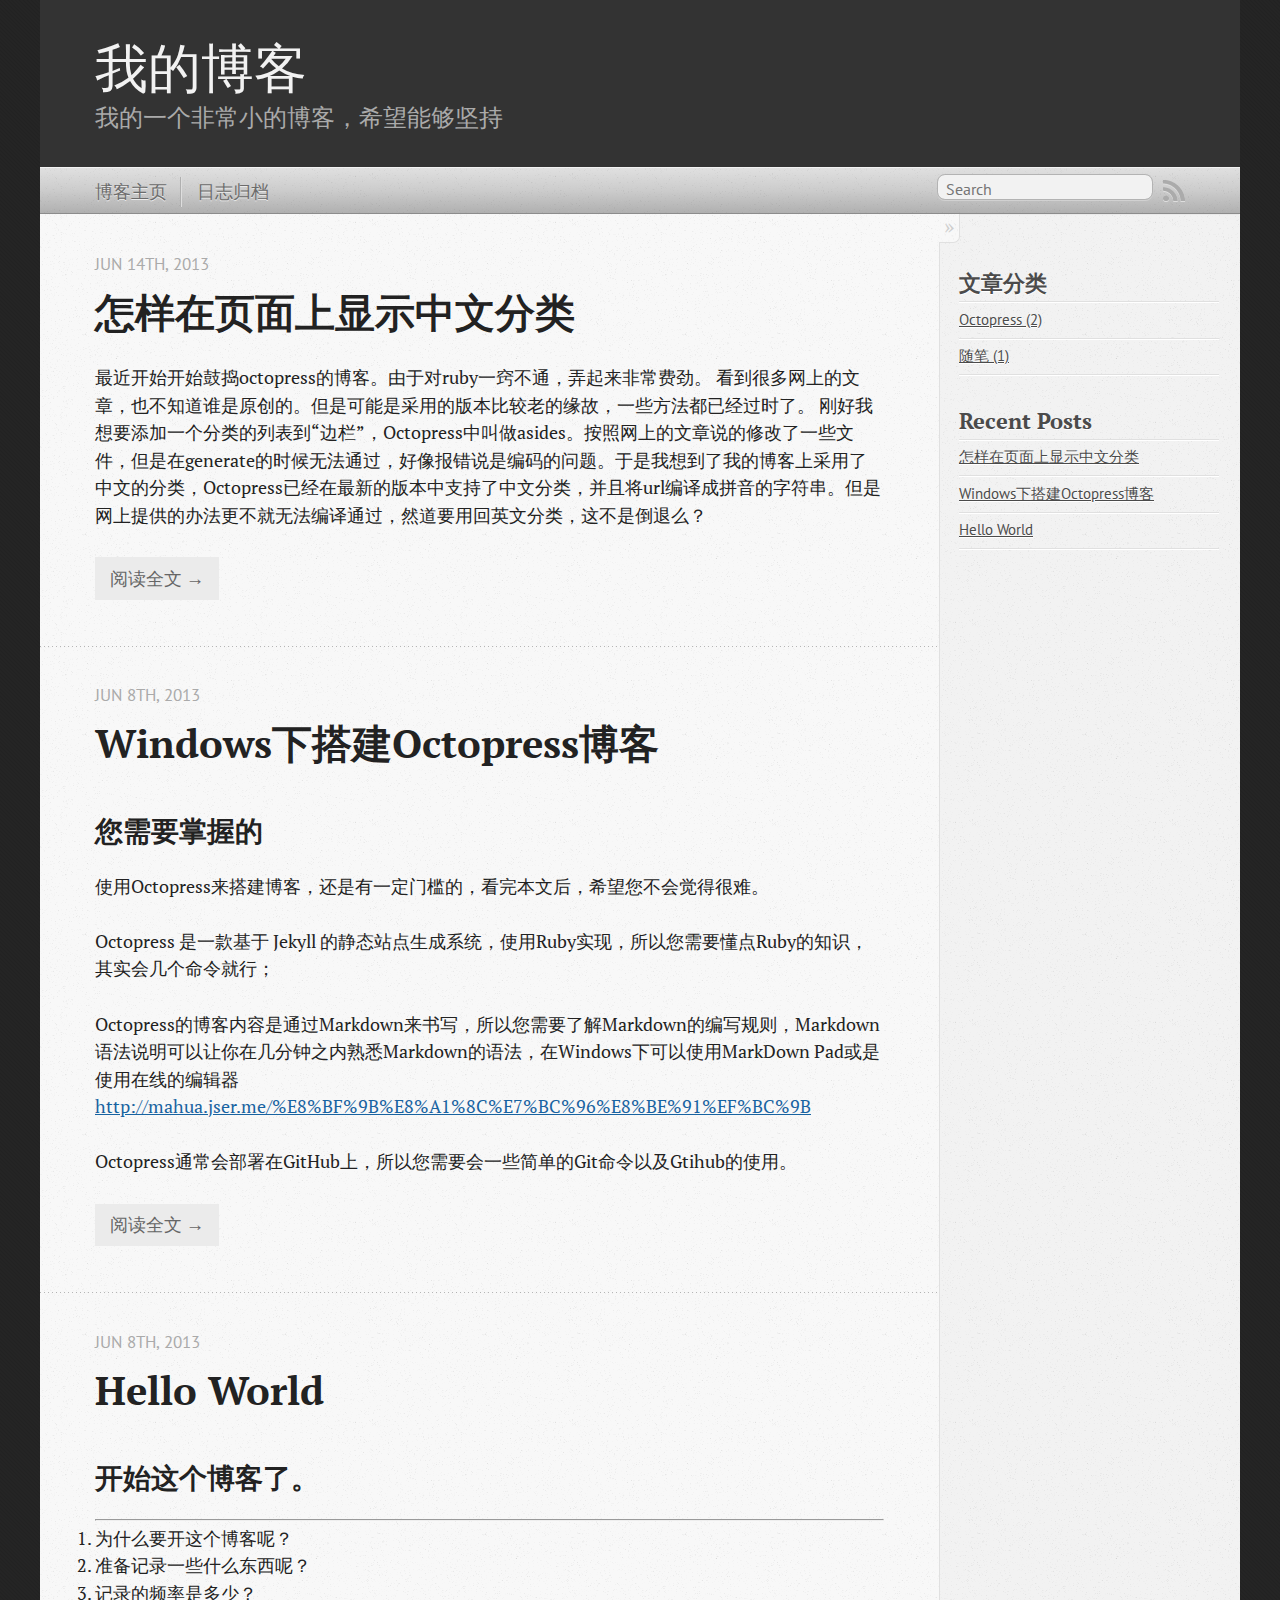
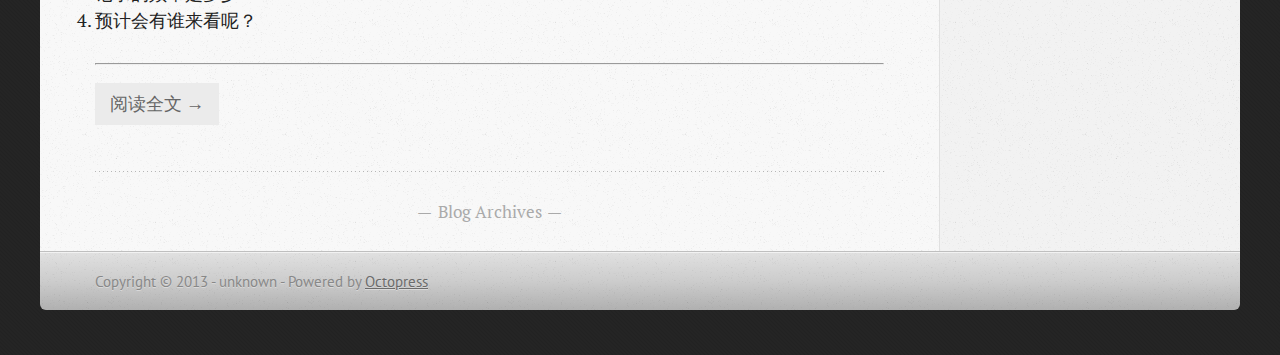
==== index.html @ c2534263 "Site updated at 2013-06-14 07:15:13 UTC" ====
<!DOCTYPE html>
<!--[if IEMobile 7 ]><html class="no-js iem7"><![endif]-->
<!--[if lt IE 9]><html class="no-js lte-ie8"><![endif]-->
<!--[if (gt IE 8)|(gt IEMobile 7)|!(IEMobile)|!(IE)]><!--><html class="no-js" lang="en"><!--<![endif]-->
<head>
  <meta charset="utf-8">
  <title>我的博客</title>
  <meta name="author" content="unknown">

  
  <meta name="description" content="最近开始开始鼓捣octopress的博客。由于对ruby一窍不通，弄起来非常费劲。
看到很多网上的文章，也不知道谁是原创的。但是可能是采用的版本比较老的缘故，一些方法都已经过时了。
刚好我想要添加一个分类的列表到“边栏”，Octopress中叫做asides。按照网上的文章说的修改了一些文件， &hellip;">
  

  <!-- http://t.co/dKP3o1e -->
  <meta name="HandheldFriendly" content="True">
  <meta name="MobileOptimized" content="320">
  <meta name="viewport" content="width=device-width, initial-scale=1">

  
  <link rel="canonical" href="http://blog.sinopec-wh.com">
  <link href="/favicon.png" rel="icon">
  <link href="/stylesheets/screen.css" media="screen, projection" rel="stylesheet" type="text/css">
  <link href="/atom.xml" rel="alternate" title="我的博客" type="application/atom+xml">
  <script src="/javascripts/modernizr-2.0.js"></script>
  <script src="//ajax.googleapis.com/ajax/libs/jquery/1.9.1/jquery.min.js"></script>
  <script>!window.jQuery && document.write(unescape('%3Cscript src="./javascripts/lib/jquery.min.js"%3E%3C/script%3E'))</script>
  <script src="/javascripts/octopress.js" type="text/javascript"></script>
  <!--Fonts from Google"s Web font directory at http://google.com/webfonts -->
<link href="http://fonts.googleapis.com/css?family=PT+Serif:regular,italic,bold,bolditalic" rel="stylesheet" type="text/css">
<link href="http://fonts.googleapis.com/css?family=PT+Sans:regular,italic,bold,bolditalic" rel="stylesheet" type="text/css">

  

</head>

<body   >
  <header role="banner"><hgroup>
  <h1><a href="/">我的博客</a></h1>
  
    <h2>我的一个非常小的博客，希望能够坚持</h2>
  
</hgroup>

</header>
  <nav role="navigation"><ul class="subscription" data-subscription="rss">
  <li><a href="/atom.xml" rel="subscribe-rss" title="subscribe via RSS">RSS</a></li>
  
</ul>
  
<form action="http://google.com/search" method="get">
  <fieldset role="search">
    <input type="hidden" name="q" value="site:blog.sinopec-wh.com" />
    <input class="search" type="text" name="q" results="0" placeholder="Search"/>
  </fieldset>
</form>
  
<ul class="main-navigation">
  <li><a href="/">博客主页</a></li>
  <li><a href="/blog/archives">日志归档</a></li>
</ul>

</nav>
  <div id="main">
    <div id="content">
      <div class="blog-index">
  
  
  
    <article>
      
  <header>
    
      <h1 class="entry-title"><a href="/blog/2013/06/14/how-to-view-the-category-with-chinese/">怎样在页面上显示中文分类</a></h1>
    
    
      <p class="meta">
        








  


<time datetime="2013-06-14T13:40:00+08:00" pubdate data-updated="true">Jun 14<span>th</span>, 2013</time>
        
      </p>
    
  </header>


  <div class="entry-content"><p>最近开始开始鼓捣octopress的博客。由于对ruby一窍不通，弄起来非常费劲。
看到很多网上的文章，也不知道谁是原创的。但是可能是采用的版本比较老的缘故，一些方法都已经过时了。
刚好我想要添加一个分类的列表到“边栏”，Octopress中叫做asides。按照网上的文章说的修改了一些文件，但是在generate的时候无法通过，好像报错说是编码的问题。于是我想到了我的博客上采用了中文的分类，Octopress已经在最新的版本中支持了中文分类，并且将url编译成拼音的字符串。但是网上提供的办法更不就无法编译通过，然道要用回英文分类，这不是倒退么？</p>

</div>
  
  
    <footer>
      <a rel="full-article" href="/blog/2013/06/14/how-to-view-the-category-with-chinese/">阅读全文 &rarr;</a>
    </footer>
  


    </article>
  
  
    <article>
      
  <header>
    
      <h1 class="entry-title"><a href="/blog/2013/06/08/create-blog-with-octopress-on-windows/">Windows下搭建Octopress博客</a></h1>
    
    
      <p class="meta">
        








  


<time datetime="2013-06-08T18:07:00+08:00" pubdate data-updated="true">Jun 8<span>th</span>, 2013</time>
        
      </p>
    
  </header>


  <div class="entry-content"><h2>您需要掌握的</h2>

<p>使用Octopress来搭建博客，还是有一定门槛的，看完本文后，希望您不会觉得很难。</p>

<p>Octopress 是一款基于 Jekyll 的静态站点生成系统，使用Ruby实现，所以您需要懂点Ruby的知识，其实会几个命令就行；</p>

<p>Octopress的博客内容是通过Markdown来书写，所以您需要了解Markdown的编写规则，Markdown 语法说明可以让你在几分钟之内熟悉Markdown的语法，在Windows下可以使用MarkDown Pad或是使用在线的编辑器<a href="http://mahua.jser.me/%E8%BF%9B%E8%A1%8C%E7%BC%96%E8%BE%91%EF%BC%9B">http://mahua.jser.me/%E8%BF%9B%E8%A1%8C%E7%BC%96%E8%BE%91%EF%BC%9B</a></p>

<p>Octopress通常会部署在GitHub上，所以您需要会一些简单的Git命令以及Gtihub的使用。</p>

</div>
  
  
    <footer>
      <a rel="full-article" href="/blog/2013/06/08/create-blog-with-octopress-on-windows/">阅读全文 &rarr;</a>
    </footer>
  


    </article>
  
  
    <article>
      
  <header>
    
      <h1 class="entry-title"><a href="/blog/2013/06/08/hello-world/">Hello World</a></h1>
    
    
      <p class="meta">
        








  


<time datetime="2013-06-08T17:17:00+08:00" pubdate data-updated="true">Jun 8<span>th</span>, 2013</time>
        
      </p>
    
  </header>


  <div class="entry-content"><h2>开始这个博客了。</h2>

<hr />

<ol>
<li> 为什么要开这个博客呢？</li>
<li> 准备记录一些什么东西呢？</li>
<li> 记录的频率是多少？</li>
<li> 预计会有谁来看呢？</li>
</ol>


<hr />

</div>
  
  
    <footer>
      <a rel="full-article" href="/blog/2013/06/08/hello-world/">阅读全文 &rarr;</a>
    </footer>
  


    </article>
  
  <div class="pagination">
    
    <a href="/blog/archives">Blog Archives</a>
    
  </div>
</div>
<aside class="sidebar">
  
    <section>
  <h1>文章分类</h1>
  <ul id="categories">
    <li class='category'><a href='/blog/categories/octopress/'>Octopress (2)</a></li>
<li class='category'><a href='/blog/categories/sui-bi/'>随笔 (1)</a></li>

  </ul>
</section><section>
  <h1>Recent Posts</h1>
  <ul id="recent_posts">
    
      <li class="post">
        <a href="/blog/2013/06/14/how-to-view-the-category-with-chinese/">怎样在页面上显示中文分类</a>
      </li>
    
      <li class="post">
        <a href="/blog/2013/06/08/create-blog-with-octopress-on-windows/">Windows下搭建Octopress博客</a>
      </li>
    
      <li class="post">
        <a href="/blog/2013/06/08/hello-world/">Hello World</a>
      </li>
    
  </ul>
</section>





  
</aside>

    </div>
  </div>
  <footer role="contentinfo"><p>
  Copyright &copy; 2013 - unknown -
  <span class="credit">Powered by <a href="http://octopress.org">Octopress</a></span>
</p>

</footer>
  











</body>
</html>
---- stylesheets/screen.css ----
html,body,div,span,applet,object,iframe,h1,h2,h3,h4,h5,h6,p,blockquote,pre,a,abbr,acronym,address,big,cite,code,del,dfn,em,img,ins,kbd,q,s,samp,small,strike,strong,sub,sup,tt,var,b,u,i,center,dl,dt,dd,ol,ul,li,fieldset,form,label,legend,table,caption,tbody,tfoot,thead,tr,th,td,article,aside,canvas,details,embed,figure,figcaption,footer,header,hgroup,menu,nav,output,ruby,section,summary,time,mark,audio,video{margin:0;padding:0;border:0;font:inherit;font-size:100%;vertical-align:baseline}html{line-height:1}ol,ul{list-style:none}table{border-collapse:collapse;border-spacing:0}caption,th,td{text-align:left;font-weight:normal;vertical-align:middle}q,blockquote{quotes:none}q:before,q:after,blockquote:before,blockquote:after{content:"";content:none}a img{border:none}article,aside,details,figcaption,figure,footer,header,hgroup,menu,nav,section,summary{display:block}article,aside,details,figcaption,figure,footer,header,hgroup,menu,nav,section,summary{display:block}a{color:#1863a1}a:visited{color:#751590}a:focus{color:#0181eb}a:hover{color:#0181eb}a:active{color:#01579f}aside.sidebar a{color:#1863a1}aside.sidebar a:focus{color:#0181eb}aside.sidebar a:hover{color:#0181eb}aside.sidebar a:active{color:#01579f}a{-webkit-transition:color 0.3s;-moz-transition:color 0.3s;-o-transition:color 0.3s;transition:color 0.3s}html{background:#252525 url('/images/line-tile.png?1370674291') top left}body>div{background:#f2f2f2 url('/images/noise.png?1370674291') top left;border-bottom:1px solid #bfbfbf}body>div>div{background:#f8f8f8 url('/images/noise.png?1370674291') top left;border-right:1px solid #e0e0e0}.heading,body>header h1,h1,h2,h3,h4,h5,h6{font-family:"PT Serif","Georgia","Helvetica Neue",Arial,sans-serif}.sans,body>header h2,article header p.meta,article>footer,#content .blog-index footer,html .gist .gist-file .gist-meta,#blog-archives a.category,#blog-archives time,aside.sidebar section,body>footer{font-family:"PT Sans","Helvetica Neue",Arial,sans-serif}.serif,body,#content .blog-index a[rel=full-article]{font-family:"PT Serif",Georgia,Times,"Times New Roman",serif}.mono,pre,code,tt,p code,li code{font-family:Menlo,Monaco,"Andale Mono","lucida console","Courier New",monospace}body>header h1{font-size:2.2em;font-family:"PT Serif","Georgia","Helvetica Neue",Arial,sans-serif;font-weight:normal;line-height:1.2em;margin-bottom:0.6667em}body>header h2{font-family:"PT Serif","Georgia","Helvetica Neue",Arial,sans-serif}body{line-height:1.5em;color:#222}h1{font-size:2.2em;line-height:1.2em}@media only screen and (min-width: 992px){body{font-size:1.15em}h1{font-size:2.6em;line-height:1.2em}}h1,h2,h3,h4,h5,h6{text-rendering:optimizelegibility;margin-bottom:1em;font-weight:bold}h2,section h1{font-size:1.5em}h3,section h2,section section h1{font-size:1.3em}h4,section h3,section section h2,section section section h1{font-size:1em}h5,section h4,section section h3{font-size:.9em}h6,section h5,section section h4,section section section h3{font-size:.8em}p,article blockquote,ul,ol{margin-bottom:1.5em}ul{list-style-type:disc}ul ul{list-style-type:circle;margin-bottom:0px}ul ul ul{list-style-type:square;margin-bottom:0px}ol{list-style-type:decimal}ol ol{list-style-type:lower-alpha;margin-bottom:0px}ol ol ol{list-style-type:lower-roman;margin-bottom:0px}ul,ul ul,ul ol,ol,ol ul,ol ol{margin-left:1.3em}ul ul,ul ol,ol ul,ol ol{margin-bottom:0em}strong{font-weight:bold}em{font-style:italic}sup,sub{font-size:0.75em;position:relative;display:inline-block;padding:0 .2em;line-height:.8em}sup{top:-0.5em}sub{bottom:-0.5em}a[rev='footnote']{font-size:.75em;padding:0 .3em;line-height:1}q{font-style:italic}q:before{content:"\201C"}q:after{content:"\201D"}em,dfn{font-style:italic}strong,dfn{font-weight:bold}del,s{text-decoration:line-through}abbr,acronym{border-bottom:1px dotted;cursor:help}hr{margin-bottom:0.2em}small{font-size:.8em}big{font-size:1.2em}article blockquote{font-style:italic;position:relative;font-size:1.2em;line-height:1.5em;padding-left:1em;border-left:4px solid rgba(170,170,170,0.5)}article blockquote cite{font-style:italic}article blockquote cite a{color:#aaa !important;word-wrap:break-word}article blockquote cite:before{content:'\2014';padding-right:.3em;padding-left:.3em;color:#aaa}@media only screen and (min-width: 992px){article blockquote{padding-left:1.5em;border-left-width:4px}}.pullquote-right:before,.pullquote-left:before{padding:0;border:none;content:attr(data-pullquote);float:right;width:45%;margin:.5em 0 1em 1.5em;position:relative;top:7px;font-size:1.4em;line-height:1.45em}.pullquote-left:before{float:left;margin:.5em 1.5em 1em 0}.force-wrap,article a,aside.sidebar a{white-space:-moz-pre-wrap;white-space:-pre-wrap;white-space:-o-pre-wrap;white-space:pre-wrap;word-wrap:break-word}.group,body>header,body>nav,body>footer,body #content>article,body #content>div>article,body #content>div>section,body div.pagination,aside.sidebar,#main,#content,.sidebar{*zoom:1}.group:after,body>header:after,body>nav:after,body>footer:after,body #content>article:after,body #content>div>article:after,body #content>div>section:after,body div.pagination:after,aside.sidebar:after,#main:after,#content:after,.sidebar:after{content:"";display:table;clear:both}body{-webkit-text-size-adjust:none;max-width:1200px;position:relative;margin:0 auto}body>header,body>nav,body>footer,body #content>article,body #content>div>article,body #content>div>section{padding-left:18px;padding-right:18px}@media only screen and (min-width: 480px){body>header,body>nav,body>footer,body #content>article,body #content>div>article,body #content>div>section{padding-left:25px;padding-right:25px}}@media only screen and (min-width: 768px){body>header,body>nav,body>footer,body #content>article,body #content>div>article,body #content>div>section{padding-left:35px;padding-right:35px}}@media only screen and (min-width: 992px){body>header,body>nav,body>footer,body #content>article,body #content>div>article,body #content>div>section{padding-left:55px;padding-right:55px}}body div.pagination{margin-left:18px;margin-right:18px}@media only screen and (min-width: 480px){body div.pagination{margin-left:25px;margin-right:25px}}@media only screen and (min-width: 768px){body div.pagination{margin-left:35px;margin-right:35px}}@media only screen and (min-width: 992px){body div.pagination{margin-left:55px;margin-right:55px}}body>header{font-size:1em;padding-top:1.5em;padding-bottom:1.5em}#content{overflow:hidden}#content>div,#content>article{width:100%}aside.sidebar{float:none;padding:0 18px 1px;background-color:#f7f7f7;border-top:1px solid #e0e0e0}.flex-content,article img,article video,article .flash-video,aside.sidebar img{max-width:100%;height:auto}.basic-alignment.left,article img.left,article video.left,article .left.flash-video,aside.sidebar img.left{float:left;margin-right:1.5em}.basic-alignment.right,article img.right,article video.right,article .right.flash-video,aside.sidebar img.right{float:right;margin-left:1.5em}.basic-alignment.center,article img.center,article video.center,article .center.flash-video,aside.sidebar img.center{display:block;margin:0 auto 1.5em}.basic-alignment.left,article img.left,article video.left,article .left.flash-video,aside.sidebar img.left,.basic-alignment.right,article img.right,article video.right,article .right.flash-video,aside.sidebar img.right{margin-bottom:.8em}.toggle-sidebar,.no-sidebar .toggle-sidebar{display:none}@media only screen and (min-width: 750px){body.sidebar-footer aside.sidebar{float:none;width:auto;clear:left;margin:0;padding:0 35px 1px;background-color:#f7f7f7;border-top:1px solid #eaeaea}body.sidebar-footer aside.sidebar section.odd,body.sidebar-footer aside.sidebar section.even{float:left;width:48%}body.sidebar-footer aside.sidebar section.odd{margin-left:0}body.sidebar-footer aside.sidebar section.even{margin-left:4%}body.sidebar-footer aside.sidebar.thirds section{width:30%;margin-left:5%}body.sidebar-footer aside.sidebar.thirds section.first{margin-left:0;clear:both}}body.sidebar-footer #content{margin-right:0px}body.sidebar-footer .toggle-sidebar{display:none}@media only screen and (min-width: 550px){body>header{font-size:1em}}@media only screen and (min-width: 750px){aside.sidebar{float:none;width:auto;clear:left;margin:0;padding:0 35px 1px;background-color:#f7f7f7;border-top:1px solid #eaeaea}aside.sidebar section.odd,aside.sidebar section.even{float:left;width:48%}aside.sidebar section.odd{margin-left:0}aside.sidebar section.even{margin-left:4%}aside.sidebar.thirds section{width:30%;margin-left:5%}aside.sidebar.thirds section.first{margin-left:0;clear:both}}@media only screen and (min-width: 768px){body{-webkit-text-size-adjust:auto}body>header{font-size:1.2em}#main{padding:0;margin:0 auto}#content{overflow:visible;margin-right:240px;position:relative}.no-sidebar #content{margin-right:0;border-right:0}.collapse-sidebar #content{margin-right:20px}#content>div,#content>article{padding-top:17.5px;padding-bottom:17.5px;float:left}aside.sidebar{width:210px;padding:0 15px 15px;background:none;clear:none;float:left;margin:0 -100% 0 0}aside.sidebar section{width:auto;margin-left:0}aside.sidebar section.odd,aside.sidebar section.even{float:none;width:auto;margin-left:0}.collapse-sidebar aside.sidebar{float:none;width:auto;clear:left;margin:0;padding:0 35px 1px;background-color:#f7f7f7;border-top:1px solid #eaeaea}.collapse-sidebar aside.sidebar section.odd,.collapse-sidebar aside.sidebar section.even{float:left;width:48%}.collapse-sidebar aside.sidebar section.odd{margin-left:0}.collapse-sidebar aside.sidebar section.even{margin-left:4%}.collapse-sidebar aside.sidebar.thirds section{width:30%;margin-left:5%}.collapse-sidebar aside.sidebar.thirds section.first{margin-left:0;clear:both}}@media only screen and (min-width: 992px){body>header{font-size:1.3em}#content{margin-right:300px}#content>div,#content>article{padding-top:27.5px;padding-bottom:27.5px}aside.sidebar{width:260px;padding:1.2em 20px 20px}.collapse-sidebar aside.sidebar{padding-left:55px;padding-right:55px}}@media only screen and (min-width: 768px){ul,ol{margin-left:0}}body>header{background:#333}body>header h1{display:inline-block;margin:0}body>header h1 a,body>header h1 a:visited,body>header h1 a:hover{color:#f2f2f2;text-decoration:none}body>header h2{margin:.2em 0 0;font-size:1em;color:#aaa;font-weight:normal}body>nav{position:relative;background-color:#ccc;background:url('/images/noise.png?1370674291'),-webkit-gradient(linear, 50% 0%, 50% 100%, color-stop(0%, #e0e0e0), color-stop(50%, #cccccc), color-stop(100%, #b0b0b0));background:url('/images/noise.png?1370674291'),-webkit-linear-gradient(#e0e0e0,#cccccc,#b0b0b0);background:url('/images/noise.png?1370674291'),-moz-linear-gradient(#e0e0e0,#cccccc,#b0b0b0);background:url('/images/noise.png?1370674291'),-o-linear-gradient(#e0e0e0,#cccccc,#b0b0b0);background:url('/images/noise.png?1370674291'),linear-gradient(#e0e0e0,#cccccc,#b0b0b0);border-top:1px solid #f2f2f2;border-bottom:1px solid #8c8c8c;padding-top:.35em;padding-bottom:.35em}body>nav form{-webkit-background-clip:padding;-moz-background-clip:padding;background-clip:padding-box;margin:0;padding:0}body>nav form .search{padding:.3em .5em 0;font-size:.85em;font-family:"PT Sans","Helvetica Neue",Arial,sans-serif;line-height:1.1em;width:95%;-webkit-border-radius:0.5em;-moz-border-radius:0.5em;-ms-border-radius:0.5em;-o-border-radius:0.5em;border-radius:0.5em;-webkit-background-clip:padding;-moz-background-clip:padding;background-clip:padding-box;-webkit-box-shadow:#d1d1d1 0 1px;-moz-box-shadow:#d1d1d1 0 1px;box-shadow:#d1d1d1 0 1px;background-color:#f2f2f2;border:1px solid #b3b3b3;color:#888}body>nav form .search:focus{color:#444;border-color:#80b1df;-webkit-box-shadow:#80b1df 0 0 4px,#80b1df 0 0 3px inset;-moz-box-shadow:#80b1df 0 0 4px,#80b1df 0 0 3px inset;box-shadow:#80b1df 0 0 4px,#80b1df 0 0 3px inset;background-color:#fff;outline:none}body>nav fieldset[role=search]{float:right;width:48%}body>nav fieldset.mobile-nav{float:left;width:48%}body>nav fieldset.mobile-nav select{width:100%;font-size:.8em;border:1px solid #888}body>nav ul{display:none}@media only screen and (min-width: 550px){body>nav{font-size:.9em}body>nav ul{margin:0;padding:0;border:0;overflow:hidden;*zoom:1;float:left;display:block;padding-top:.15em}body>nav ul li{list-style-image:none;list-style-type:none;margin-left:0;white-space:nowrap;display:inline;float:left;padding-left:0;padding-right:0}body>nav ul li:first-child,body>nav ul li.first{padding-left:0}body>nav ul li:last-child{padding-right:0}body>nav ul li.last{padding-right:0}body>nav ul.subscription{margin-left:.8em;float:right}body>nav ul.subscription li:last-child a{padding-right:0}body>nav ul li{margin:0}body>nav a{color:#6b6b6b;font-family:"PT Sans","Helvetica Neue",Arial,sans-serif;text-shadow:#ebebeb 0 1px;float:left;text-decoration:none;font-size:1.1em;padding:.1em 0;line-height:1.5em}body>nav a:visited{color:#6b6b6b}body>nav a:hover{color:#2b2b2b}body>nav li+li{border-left:1px solid #b0b0b0;margin-left:.8em}body>nav li+li a{padding-left:.8em;border-left:1px solid #dedede}body>nav form{float:right;text-align:left;padding-left:.8em;width:175px}body>nav form .search{width:93%;font-size:.95em;line-height:1.2em}body>nav ul[data-subscription$=email]+form{width:97px}body>nav ul[data-subscription$=email]+form .search{width:91%}body>nav fieldset.mobile-nav{display:none}body>nav fieldset[role=search]{width:99%}}@media only screen and (min-width: 992px){body>nav form{width:215px}body>nav ul[data-subscription$=email]+form{width:147px}}.no-placeholder body>nav .search{background:#f2f2f2 url('/images/search.png?1370674291') 0.3em 0.25em no-repeat;text-indent:1.3em}@media only screen and (min-width: 550px){.maskImage body>nav ul[data-subscription$=email]+form{width:123px}}@media only screen and (min-width: 992px){.maskImage body>nav ul[data-subscription$=email]+form{width:173px}}.maskImage ul.subscription{position:relative;top:.2em}.maskImage ul.subscription li,.maskImage ul.subscription a{border:0;padding:0}.maskImage a[rel=subscribe-rss]{position:relative;top:0px;text-indent:-999999em;background-color:#dedede;border:0;padding:0}.maskImage a[rel=subscribe-rss],.maskImage a[rel=subscribe-rss]:after{-webkit-mask-image:url('/images/rss.png?1370674291');-moz-mask-image:url('/images/rss.png?1370674291');-ms-mask-image:url('/images/rss.png?1370674291');-o-mask-image:url('/images/rss.png?1370674291');mask-image:url('/images/rss.png?1370674291');-webkit-mask-repeat:no-repeat;-moz-mask-repeat:no-repeat;-ms-mask-repeat:no-repeat;-o-mask-repeat:no-repeat;mask-repeat:no-repeat;width:22px;height:22px}.maskImage a[rel=subscribe-rss]:after{content:"";position:absolute;top:-1px;left:0;background-color:#ababab}.maskImage a[rel=subscribe-rss]:hover:after{background-color:#9e9e9e}.maskImage a[rel=subscribe-email]{position:relative;top:0px;text-indent:-999999em;background-color:#dedede;border:0;padding:0}.maskImage a[rel=subscribe-email],.maskImage a[rel=subscribe-email]:after{-webkit-mask-image:url('/images/email.png?1370674291');-moz-mask-image:url('/images/email.png?1370674291');-ms-mask-image:url('/images/email.png?1370674291');-o-mask-image:url('/images/email.png?1370674291');mask-image:url('/images/email.png?1370674291');-webkit-mask-repeat:no-repeat;-moz-mask-repeat:no-repeat;-ms-mask-repeat:no-repeat;-o-mask-repeat:no-repeat;mask-repeat:no-repeat;width:28px;height:22px}.maskImage a[rel=subscribe-email]:after{content:"";position:absolute;top:-1px;left:0;background-color:#ababab}.maskImage a[rel=subscribe-email]:hover:after{background-color:#9e9e9e}article{padding-top:1em}article header{position:relative;padding-top:2em;padding-bottom:1em;margin-bottom:1em;background:url('[data-uri]') bottom left repeat-x}article header h1{margin:0}article header h1 a{text-decoration:none}article header h1 a:hover{text-decoration:underline}article header p{font-size:.9em;color:#aaa;margin:0}article header p.meta{text-transform:uppercase;position:absolute;top:0}@media only screen and (min-width: 768px){article header{margin-bottom:1.5em;padding-bottom:1em;background:url('[data-uri]') bottom left repeat-x}}article h2{padding-top:0.8em;background:url('[data-uri]') top left repeat-x}.entry-content article h2:first-child,article header+h2{padding-top:0}article h2:first-child,article header+h2{background:none}article .feature{padding-top:.5em;margin-bottom:1em;padding-bottom:1em;background:url('[data-uri]') bottom left repeat-x;font-size:2.0em;font-style:italic;line-height:1.3em}article img,article video,article .flash-video{-webkit-border-radius:0.3em;-moz-border-radius:0.3em;-ms-border-radius:0.3em;-o-border-radius:0.3em;border-radius:0.3em;-webkit-box-shadow:rgba(0,0,0,0.15) 0 1px 4px;-moz-box-shadow:rgba(0,0,0,0.15) 0 1px 4px;box-shadow:rgba(0,0,0,0.15) 0 1px 4px;-webkit-box-sizing:border-box;-moz-box-sizing:border-box;box-sizing:border-box;border:#fff 0.5em solid}article video,article .flash-video{margin:0 auto 1.5em}article video{display:block;width:100%}article .flash-video>div{position:relative;display:block;padding-bottom:56.25%;padding-top:1px;height:0;overflow:hidden}article .flash-video>div iframe,article .flash-video>div object,article .flash-video>div embed{position:absolute;top:0;left:0;width:100%;height:100%}article>footer{padding-bottom:2.5em;margin-top:2em}article>footer p.meta{margin-bottom:.8em;font-size:.85em;clear:both;overflow:hidden}.blog-index article+article{background:url('[data-uri]') top left repeat-x}#content .blog-index{padding-top:0;padding-bottom:0}#content .blog-index article{padding-top:2em}#content .blog-index article header{background:none;padding-bottom:0}#content .blog-index article h1{font-size:2.2em}#content .blog-index article h1 a{color:inherit}#content .blog-index article h1 a:hover{color:#0181eb}#content .blog-index a[rel=full-article]{background:#ebebeb;display:inline-block;padding:.4em .8em;margin-right:.5em;text-decoration:none;color:#666;-webkit-transition:background-color 0.5s;-moz-transition:background-color 0.5s;-o-transition:background-color 0.5s;transition:background-color 0.5s}#content .blog-index a[rel=full-article]:hover{background:#0181eb;text-shadow:none;color:#f8f8f8}#content .blog-index footer{margin-top:1em}.separator,article>footer .byline+time:before,article>footer time+time:before,article>footer .comments:before,article>footer .byline ~ .categories:before{content:"\2022 ";padding:0 .4em 0 .2em;display:inline-block}#content div.pagination{text-align:center;font-size:.95em;position:relative;background:url('[data-uri]') top left repeat-x;padding-top:1.5em;padding-bottom:1.5em}#content div.pagination a{text-decoration:none;color:#aaa}#content div.pagination a.prev{position:absolute;left:0}#content div.pagination a.next{position:absolute;right:0}#content div.pagination a:hover{color:#0181eb}#content div.pagination a[href*=archive]:before,#content div.pagination a[href*=archive]:after{content:'\2014';padding:0 .3em}p.meta+.sharing{padding-top:1em;padding-left:0;background:url('[data-uri]') top left repeat-x}#fb-root{display:none}.highlight,html .gist .gist-file .gist-syntax .gist-highlight{border:1px solid #05232b !important}.highlight table td.code,html .gist .gist-file .gist-syntax .gist-highlight table td.code{width:100%}.highlight .line-numbers,html .gist .gist-file .gist-syntax .highlight .line_numbers{text-align:right;font-size:13px;line-height:1.45em;background:#073642 url('/images/noise.png?1370674291') top left !important;border-right:1px solid #111 !important;-webkit-box-shadow:#083e4b -1px 0 inset;-moz-box-shadow:#083e4b -1px 0 inset;box-shadow:#083e4b -1px 0 inset;text-shadow:#021014 0 -1px;padding:.8em !important;-webkit-border-radius:0;-moz-border-radius:0;-ms-border-radius:0;-o-border-radius:0;border-radius:0}.highlight .line-numbers span,html .gist .gist-file .gist-syntax .highlight .line_numbers span{color:#586e75 !important}figure.code,.gist-file,pre{-webkit-box-shadow:rgba(0,0,0,0.06) 0 0 10px;-moz-box-shadow:rgba(0,0,0,0.06) 0 0 10px;box-shadow:rgba(0,0,0,0.06) 0 0 10px}figure.code .highlight pre,.gist-file .highlight pre,pre .highlight pre{-webkit-box-shadow:none;-moz-box-shadow:none;box-shadow:none}.gist .highlight *::-moz-selection,figure.code .highlight *::-moz-selection{background:#515151;color:inherit;text-shadow:#161616 0 1px}.gist .highlight *::-webkit-selection,figure.code .highlight *::-webkit-selection{background:#515151;color:inherit;text-shadow:#161616 0 1px}.gist .highlight *::selection,figure.code .highlight *::selection{background:#515151;color:inherit;text-shadow:#161616 0 1px}html .gist .gist-file{margin-bottom:1.8em;position:relative;border:none;padding-top:26px !important}html .gist .gist-file .highlight{margin-bottom:0}html .gist .gist-file .gist-syntax{border-bottom:0 !important;background:none !important}html .gist .gist-file .gist-syntax .gist-highlight{background:#161616 !important}html .gist .gist-file .gist-syntax .highlight pre{padding:0}html .gist .gist-file .gist-meta{padding:.6em 0.8em;border:1px solid #083e4b !important;color:#586e75;font-size:.7em !important;background:#073642 url('/images/noise.png?1370674291') top left;line-height:1.5em}html .gist .gist-file .gist-meta a{color:#75878b !important;text-decoration:none}html .gist .gist-file .gist-meta a:hover{text-decoration:underline}html .gist .gist-file .gist-meta a:hover{color:#93a1a1 !important}html .gist .gist-file .gist-meta a[href*='#file']{position:absolute;top:0;left:0;right:-10px;color:#474747 !important}html .gist .gist-file .gist-meta a[href*='#file']:hover{color:#1863a1 !important}html .gist .gist-file .gist-meta a[href*=raw]{top:.4em}pre{background:#161616 url('/images/noise.png?1370674291') top left;-webkit-border-radius:0.4em;-moz-border-radius:0.4em;-ms-border-radius:0.4em;-o-border-radius:0.4em;border-radius:0.4em;border:1px solid #05232b;line-height:1.45em;font-size:13px;margin-bottom:2.1em;padding:.8em 1em;color:#93a1a1;overflow:auto}h3.filename+pre{-moz-border-radius-topleft:0px;-webkit-border-top-left-radius:0px;border-top-left-radius:0px;-moz-border-radius-topright:0px;-webkit-border-top-right-radius:0px;border-top-right-radius:0px}p code,li code{display:inline-block;white-space:no-wrap;background:#fff;font-size:.8em;line-height:1.5em;color:#555;border:1px solid #ddd;-webkit-border-radius:0.4em;-moz-border-radius:0.4em;-ms-border-radius:0.4em;-o-border-radius:0.4em;border-radius:0.4em;padding:0 .3em;margin:-1px 0}p pre code,li pre code{font-size:1em !important;background:none;border:none}.pre-code,html .gist .gist-file .gist-syntax .highlight pre,.highlight code{font-family:Menlo,Monaco,"Andale Mono","lucida console","Courier New",monospace !important;overflow:scroll;overflow-y:hidden;display:block;padding:.8em;overflow-x:auto;line-height:1.45em;background:#161616 url('/images/noise.png?1370674291') top left !important;color:#93a1a1 !important}.pre-code span,html .gist .gist-file .gist-syntax .highlight pre span,.highlight code span{color:#93a1a1 !important}.pre-code span,html .gist .gist-file .gist-syntax .highlight pre span,.highlight code span{font-style:normal !important;font-weight:normal !important}.pre-code .c,html .gist .gist-file .gist-syntax .highlight pre .c,.highlight code .c{color:#586e75 !important;font-style:italic !important}.pre-code .cm,html .gist .gist-file .gist-syntax .highlight pre .cm,.highlight code .cm{color:#586e75 !important;font-style:italic !important}.pre-code .cp,html .gist .gist-file .gist-syntax .highlight pre .cp,.highlight code .cp{color:#586e75 !important;font-style:italic !important}.pre-code .c1,html .gist .gist-file .gist-syntax .highlight pre .c1,.highlight code .c1{color:#586e75 !important;font-style:italic !important}.pre-code .cs,html .gist .gist-file .gist-syntax .highlight pre .cs,.highlight code .cs{color:#586e75 !important;font-weight:bold !important;font-style:italic !important}.pre-code .err,html .gist .gist-file .gist-syntax .highlight pre .err,.highlight code .err{color:#dc322f !important;background:none !important}.pre-code .k,html .gist .gist-file .gist-syntax .highlight pre .k,.highlight code .k{color:#cb4b16 !important}.pre-code .o,html .gist .gist-file .gist-syntax .highlight pre .o,.highlight code .o{color:#93a1a1 !important;font-weight:bold !important}.pre-code .p,html .gist .gist-file .gist-syntax .highlight pre .p,.highlight code .p{color:#93a1a1 !important}.pre-code .ow,html .gist .gist-file .gist-syntax .highlight pre .ow,.highlight code .ow{color:#2aa198 !important;font-weight:bold !important}.pre-code .gd,html .gist .gist-file .gist-syntax .highlight pre .gd,.highlight code .gd{color:#93a1a1 !important;background-color:#471d1c !important;display:inline-block}.pre-code .gd .x,html .gist .gist-file .gist-syntax .highlight pre .gd .x,.highlight code .gd .x{color:#93a1a1 !important;background-color:#5b1f1e !important;display:inline-block}.pre-code .ge,html .gist .gist-file .gist-syntax .highlight pre .ge,.highlight code .ge{color:#93a1a1 !important;font-style:italic !important}.pre-code .gh,html .gist .gist-file .gist-syntax .highlight pre .gh,.highlight code .gh{color:#586e75 !important}.pre-code .gi,html .gist .gist-file .gist-syntax .highlight pre .gi,.highlight code .gi{color:#93a1a1 !important;background-color:#2c3011 !important;display:inline-block}.pre-code .gi .x,html .gist .gist-file .gist-syntax .highlight pre .gi .x,.highlight code .gi .x{color:#93a1a1 !important;background-color:#424a0d !important;display:inline-block}.pre-code .gs,html .gist .gist-file .gist-syntax .highlight pre .gs,.highlight code .gs{color:#93a1a1 !important;font-weight:bold !important}.pre-code .gu,html .gist .gist-file .gist-syntax .highlight pre .gu,.highlight code .gu{color:#6c71c4 !important}.pre-code .kc,html .gist .gist-file .gist-syntax .highlight pre .kc,.highlight code .kc{color:#859900 !important;font-weight:bold !important}.pre-code .kd,html .gist .gist-file .gist-syntax .highlight pre .kd,.highlight code .kd{color:#268bd2 !important}.pre-code .kp,html .gist .gist-file .gist-syntax .highlight pre .kp,.highlight code .kp{color:#cb4b16 !important;font-weight:bold !important}.pre-code .kr,html .gist .gist-file .gist-syntax .highlight pre .kr,.highlight code .kr{color:#d33682 !important;font-weight:bold !important}.pre-code .kt,html .gist .gist-file .gist-syntax .highlight pre .kt,.highlight code .kt{color:#2aa198 !important}.pre-code .n,html .gist .gist-file .gist-syntax .highlight pre .n,.highlight code .n{color:#268bd2 !important}.pre-code .na,html .gist .gist-file .gist-syntax .highlight pre .na,.highlight code .na{color:#268bd2 !important}.pre-code .nb,html .gist .gist-file .gist-syntax .highlight pre .nb,.highlight code .nb{color:#859900 !important}.pre-code .nc,html .gist .gist-file .gist-syntax .highlight pre .nc,.highlight code .nc{color:#d33682 !important}.pre-code .no,html .gist .gist-file .gist-syntax .highlight pre .no,.highlight code .no{color:#b58900 !important}.pre-code .nl,html .gist .gist-file .gist-syntax .highlight pre .nl,.highlight code .nl{color:#859900 !important}.pre-code .ne,html .gist .gist-file .gist-syntax .highlight pre .ne,.highlight code .ne{color:#268bd2 !important;font-weight:bold !important}.pre-code .nf,html .gist .gist-file .gist-syntax .highlight pre .nf,.highlight code .nf{color:#268bd2 !important;font-weight:bold !important}.pre-code .nn,html .gist .gist-file .gist-syntax .highlight pre .nn,.highlight code .nn{color:#b58900 !important}.pre-code .nt,html .gist .gist-file .gist-syntax .highlight pre .nt,.highlight code .nt{color:#268bd2 !important;font-weight:bold !important}.pre-code .nx,html .gist .gist-file .gist-syntax .highlight pre .nx,.highlight code .nx{color:#b58900 !important}.pre-code .vg,html .gist .gist-file .gist-syntax .highlight pre .vg,.highlight code .vg{color:#268bd2 !important}.pre-code .vi,html .gist .gist-file .gist-syntax .highlight pre .vi,.highlight code .vi{color:#268bd2 !important}.pre-code .nv,html .gist .gist-file .gist-syntax .highlight pre .nv,.highlight code .nv{color:#268bd2 !important}.pre-code .mf,html .gist .gist-file .gist-syntax .highlight pre .mf,.highlight code .mf{color:#2aa198 !important}.pre-code .m,html .gist .gist-file .gist-syntax .highlight pre .m,.highlight code .m{color:#2aa198 !important}.pre-code .mh,html .gist .gist-file .gist-syntax .highlight pre .mh,.highlight code .mh{color:#2aa198 !important}.pre-code .mi,html .gist .gist-file .gist-syntax .highlight pre .mi,.highlight code .mi{color:#2aa198 !important}.pre-code .s,html .gist .gist-file .gist-syntax .highlight pre .s,.highlight code .s{color:#2aa198 !important}.pre-code .sd,html .gist .gist-file .gist-syntax .highlight pre .sd,.highlight code .sd{color:#2aa198 !important}.pre-code .s2,html .gist .gist-file .gist-syntax .highlight pre .s2,.highlight code .s2{color:#2aa198 !important}.pre-code .se,html .gist .gist-file .gist-syntax .highlight pre .se,.highlight code .se{color:#dc322f !important}.pre-code .si,html .gist .gist-file .gist-syntax .highlight pre .si,.highlight code .si{color:#268bd2 !important}.pre-code .sr,html .gist .gist-file .gist-syntax .highlight pre .sr,.highlight code .sr{color:#2aa198 !important}.pre-code .s1,html .gist .gist-file .gist-syntax .highlight pre .s1,.highlight code .s1{color:#2aa198 !important}.pre-code div .gd,html .gist .gist-file .gist-syntax .highlight pre div .gd,.highlight code div .gd,.pre-code div .gd .x,html .gist .gist-file .gist-syntax .highlight pre div .gd .x,.highlight code div .gd .x,.pre-code div .gi,html .gist .gist-file .gist-syntax .highlight pre div .gi,.highlight code div .gi,.pre-code div .gi .x,html .gist .gist-file .gist-syntax .highlight pre div .gi .x,.highlight code div .gi .x{display:inline-block;width:100%}.highlight,.gist-highlight{margin-bottom:1.8em;background:#161616;overflow-y:hidden;overflow-x:auto}.highlight pre,.gist-highlight pre{background:none;-webkit-border-radius:0px;-moz-border-radius:0px;-ms-border-radius:0px;-o-border-radius:0px;border-radius:0px;border:none;padding:0;margin-bottom:0}pre::-webkit-scrollbar,.highlight::-webkit-scrollbar,.gist-highlight::-webkit-scrollbar{height:.5em;background:rgba(255,255,255,0.15)}pre::-webkit-scrollbar-thumb:horizontal,.highlight::-webkit-scrollbar-thumb:horizontal,.gist-highlight::-webkit-scrollbar-thumb:horizontal{background:rgba(255,255,255,0.2);-webkit-border-radius:4px;border-radius:4px}.highlight code{background:#000}figure.code{background:none;padding:0;border:0;margin-bottom:1.5em}figure.code pre{margin-bottom:0}figure.code figcaption{position:relative}figure.code .highlight{margin-bottom:0}.code-title,html .gist .gist-file .gist-meta a[href*='#file'],h3.filename,figure.code figcaption{text-align:center;font-size:13px;line-height:2em;text-shadow:#cbcccc 0 1px 0;color:#474747;font-weight:normal;margin-bottom:0;-moz-border-radius-topleft:5px;-webkit-border-top-left-radius:5px;border-top-left-radius:5px;-moz-border-radius-topright:5px;-webkit-border-top-right-radius:5px;border-top-right-radius:5px;font-family:"Helvetica Neue", Arial, "Lucida Grande", "Lucida Sans Unicode", Lucida, sans-serif;background:#aaa url('/images/code_bg.png?1370674291') top repeat-x;border:1px solid #565656;border-top-color:#cbcbcb;border-left-color:#a5a5a5;border-right-color:#a5a5a5;border-bottom:0}.download-source,html .gist .gist-file .gist-meta a[href*=raw],figure.code figcaption a{position:absolute;right:.8em;text-decoration:none;color:#666 !important;z-index:1;font-size:13px;text-shadow:#cbcccc 0 1px 0;padding-left:3em}.download-source:hover,html .gist .gist-file .gist-meta a[href*=raw]:hover,figure.code figcaption a:hover{text-decoration:underline}#archive #content>div,#archive #content>div>article{padding-top:0}#blog-archives{color:#aaa}#blog-archives article{padding:1em 0 1em;position:relative;background:url('[data-uri]') bottom left repeat-x}#blog-archives article:last-child{background:none}#blog-archives article footer{padding:0;margin:0}#blog-archives h1{color:#222;margin-bottom:.3em}#blog-archives h2{display:none}#blog-archives h1{font-size:1.5em}#blog-archives h1 a{text-decoration:none;color:inherit;font-weight:normal;display:inline-block}#blog-archives h1 a:hover{text-decoration:underline}#blog-archives h1 a:hover{color:#0181eb}#blog-archives a.category,#blog-archives time{color:#aaa}#blog-archives .entry-content{display:none}#blog-archives time{font-size:.9em;line-height:1.2em}#blog-archives time .month,#blog-archives time .day{display:inline-block}#blog-archives time .month{text-transform:uppercase}#blog-archives p{margin-bottom:1em}#blog-archives a,#blog-archives .entry-content a{color:inherit}#blog-archives a:hover,#blog-archives .entry-content a:hover{color:#0181eb}#blog-archives a:hover{color:#0181eb}@media only screen and (min-width: 550px){#blog-archives article{margin-left:5em}#blog-archives h2{margin-bottom:.3em;font-weight:normal;display:inline-block;position:relative;top:-1px;float:left}#blog-archives h2:first-child{padding-top:.75em}#blog-archives time{position:absolute;text-align:right;left:0em;top:1.8em}#blog-archives .year{display:none}#blog-archives article{padding-left:4.5em;padding-bottom:.7em}#blog-archives a.category{line-height:1.1em}}#content>.category article{margin-left:0;padding-left:6.8em}#content>.category .year{display:inline}.side-shadow-border,aside.sidebar section h1,aside.sidebar li{-webkit-box-shadow:#fff 0 1px;-moz-box-shadow:#fff 0 1px;box-shadow:#fff 0 1px}aside.sidebar{overflow:hidden;color:#4b4b4b;text-shadow:#fff 0 1px}aside.sidebar section{font-size:.8em;line-height:1.4em;margin-bottom:1.5em}aside.sidebar section h1{margin:1.5em 0 0;padding-bottom:.2em;border-bottom:1px solid #e0e0e0}aside.sidebar section h1+p{padding-top:.4em}aside.sidebar img{-webkit-border-radius:0.3em;-moz-border-radius:0.3em;-ms-border-radius:0.3em;-o-border-radius:0.3em;border-radius:0.3em;-webkit-box-shadow:rgba(0,0,0,0.15) 0 1px 4px;-moz-box-shadow:rgba(0,0,0,0.15) 0 1px 4px;box-shadow:rgba(0,0,0,0.15) 0 1px 4px;-webkit-box-sizing:border-box;-moz-box-sizing:border-box;box-sizing:border-box;border:#fff 0.3em solid}aside.sidebar ul{margin-bottom:0.5em;margin-left:0}aside.sidebar li{list-style:none;padding:.5em 0;margin:0;border-bottom:1px solid #e0e0e0}aside.sidebar li p:last-child{margin-bottom:0}aside.sidebar a{color:inherit;-webkit-transition:color 0.5s;-moz-transition:color 0.5s;-o-transition:color 0.5s;transition:color 0.5s}aside.sidebar:hover a{color:#1863a1}aside.sidebar:hover a:hover{color:#0181eb}.aside-alt-link,#pinboard_linkroll .pin-tag{color:#7e7e7e}.aside-alt-link:hover,#pinboard_linkroll .pin-tag:hover{color:#0181eb}@media only screen and (min-width: 768px){.toggle-sidebar{outline:none;position:absolute;right:-10px;top:0;bottom:0;display:inline-block;text-decoration:none;color:#cecece;width:9px;cursor:pointer}.toggle-sidebar:hover{background:#e9e9e9;background:-webkit-gradient(linear, 0% 50%, 100% 50%, color-stop(0%, rgba(224,224,224,0.5)), color-stop(100%, rgba(224,224,224,0)));background:-webkit-linear-gradient(left, rgba(224,224,224,0.5),rgba(224,224,224,0));background:-moz-linear-gradient(left, rgba(224,224,224,0.5),rgba(224,224,224,0));background:-o-linear-gradient(left, rgba(224,224,224,0.5),rgba(224,224,224,0));background:linear-gradient(left, rgba(224,224,224,0.5),rgba(224,224,224,0))}.toggle-sidebar:after{position:absolute;right:-11px;top:0;width:20px;font-size:1.2em;line-height:1.1em;padding-bottom:.15em;-moz-border-radius-bottomright:0.3em;-webkit-border-bottom-right-radius:0.3em;border-bottom-right-radius:0.3em;text-align:center;background:#f8f8f8 url('/images/noise.png?1370674291') top left;border-bottom:1px solid #e0e0e0;border-right:1px solid #e0e0e0;content:"\00BB";text-indent:-1px}.collapse-sidebar .toggle-sidebar{text-indent:0px;right:-20px;width:19px}.collapse-sidebar .toggle-sidebar:hover{background:#e9e9e9}.collapse-sidebar .toggle-sidebar:after{border-left:1px solid #e0e0e0;text-shadow:#fff 0 1px;content:"\00AB";left:0px;right:0;text-align:center;text-indent:0;border:0;border-right-width:0;background:none}}.googleplus h1{-moz-box-shadow:none !important;-webkit-box-shadow:none !important;-o-box-shadow:none !important;box-shadow:none !important;border-bottom:0px none !important}.googleplus a{text-decoration:none;white-space:normal !important;line-height:32px}.googleplus a img{float:left;margin-right:0.5em;border:0 none}.googleplus-hidden{position:absolute;top:-1000em;left:-1000em}#pinboard_linkroll .pin-title,#pinboard_linkroll .pin-description{display:block;margin-bottom:.5em}#pinboard_linkroll .pin-tag{text-decoration:none}#pinboard_linkroll .pin-tag:hover{text-decoration:underline}#pinboard_linkroll .pin-tag:after{content:','}#pinboard_linkroll .pin-tag:last-child:after{content:''}.delicious-posts a.delicious-link{margin-bottom:.5em;display:block}.delicious-posts p{font-size:1em}body>footer{font-size:.8em;color:#888;text-shadow:#d9d9d9 0 1px;background-color:#ccc;background:url('/images/noise.png?1370674291'),-webkit-gradient(linear, 50% 0%, 50% 100%, color-stop(0%, #e0e0e0), color-stop(50%, #cccccc), color-stop(100%, #b0b0b0));background:url('/images/noise.png?1370674291'),-webkit-linear-gradient(#e0e0e0,#cccccc,#b0b0b0);background:url('/images/noise.png?1370674291'),-moz-linear-gradient(#e0e0e0,#cccccc,#b0b0b0);background:url('/images/noise.png?1370674291'),-o-linear-gradient(#e0e0e0,#cccccc,#b0b0b0);background:url('/images/noise.png?1370674291'),linear-gradient(#e0e0e0,#cccccc,#b0b0b0);border-top:1px solid #f2f2f2;position:relative;padding-top:1em;padding-bottom:1em;margin-bottom:3em;-moz-border-radius-bottomleft:0.4em;-webkit-border-bottom-left-radius:0.4em;border-bottom-left-radius:0.4em;-moz-border-radius-bottomright:0.4em;-webkit-border-bottom-right-radius:0.4em;border-bottom-right-radius:0.4em;z-index:1}body>footer a{color:#6b6b6b}body>footer a:visited{color:#6b6b6b}body>footer a:hover{color:#484848}body>footer p:last-child{margin-bottom:0}
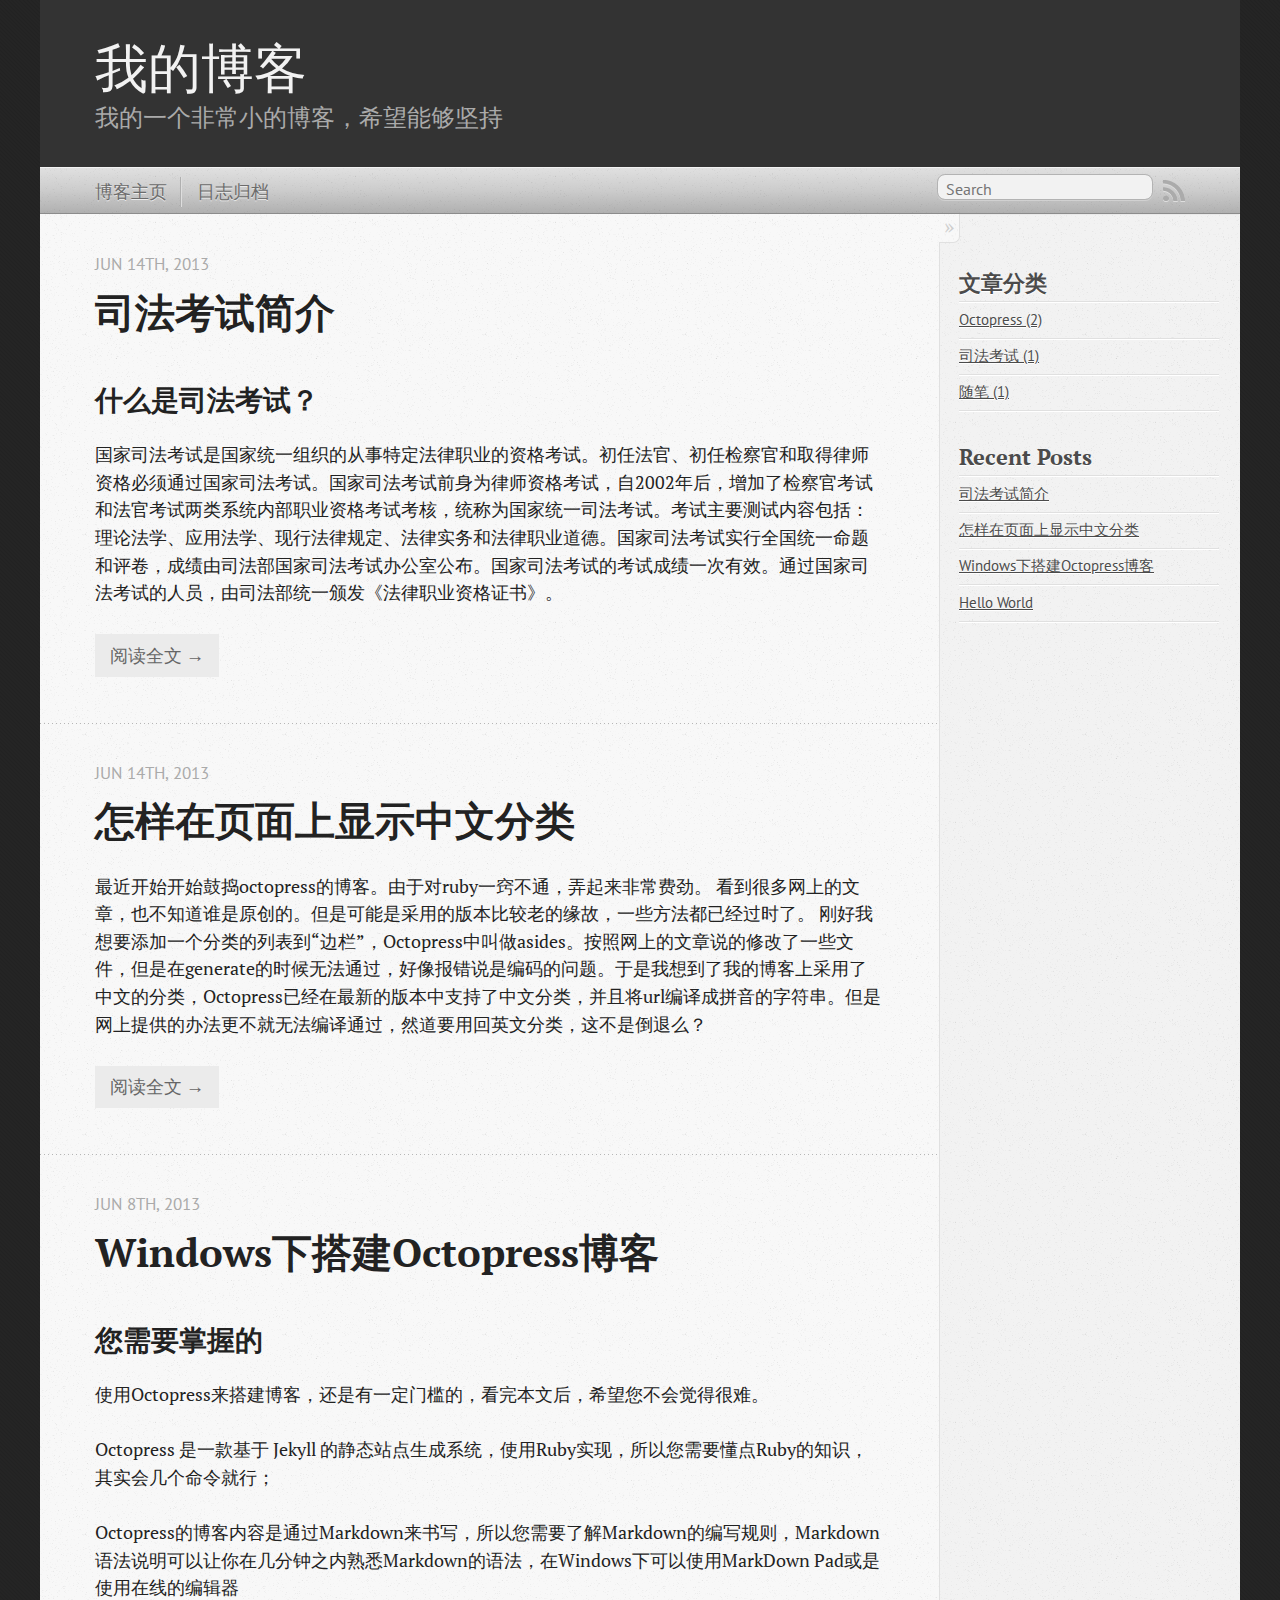
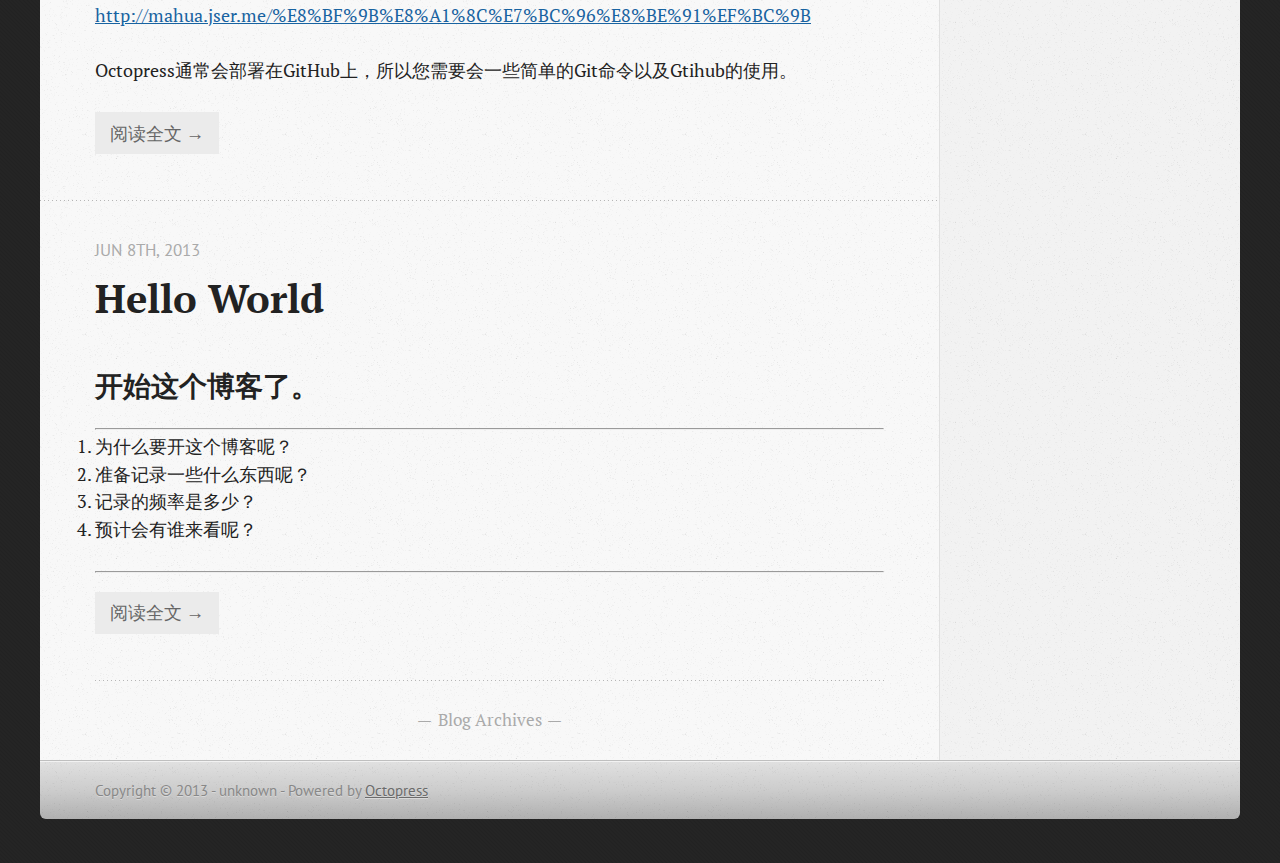
==== commit 2e1815a5: "Site updated at 2013-06-14 11:10:54 UTC" ====
--- a/index.html
+++ b/index.html
@@ -9,9 +9,7 @@
   <meta name="author" content="unknown">
 
   
-  <meta name="description" content="最近开始开始鼓捣octopress的博客。由于对ruby一窍不通，弄起来非常费劲。
-看到很多网上的文章，也不知道谁是原创的。但是可能是采用的版本比较老的缘故，一些方法都已经过时了。
-刚好我想要添加一个分类的列表到“边栏”，Octopress中叫做asides。按照网上的文章说的修改了一些文件， &hellip;">
+  <meta name="description" content="什么是司法考试？ 国家司法考试是国家统一组织的从事特定法律职业的资格考试。初任法官、初任检察官和取得律师资格必须通过国家司法考试。国家司法考试前身为律师资格考试，自2002年后，增加了检察官考试和法官考试两类系统内部职业资格考试考核，统称为国家统一司法考试。考试主要测试内容包括：理论法学、应用法学 &hellip;">
   
 
   <!-- http://t.co/dKP3o1e -->
@@ -73,6 +71,49 @@
       
   <header>
     
+      <h1 class="entry-title"><a href="/blog/2013/06/14/exam-law/">司法考试简介</a></h1>
+    
+    
+      <p class="meta">
+        
+
+
+
+
+
+
+
+
+  
+
+
+<time datetime="2013-06-14T18:52:00+08:00" pubdate data-updated="true">Jun 14<span>th</span>, 2013</time>
+        
+      </p>
+    
+  </header>
+
+
+  <div class="entry-content"><h2>什么是司法考试？</h2>
+
+<p>国家司法考试是国家统一组织的从事特定法律职业的资格考试。初任法官、初任检察官和取得律师资格必须通过国家司法考试。国家司法考试前身为律师资格考试，自2002年后，增加了检察官考试和法官考试两类系统内部职业资格考试考核，统称为国家统一司法考试。考试主要测试内容包括：理论法学、应用法学、现行法律规定、法律实务和法律职业道德。国家司法考试实行全国统一命题和评卷，成绩由司法部国家司法考试办公室公布。国家司法考试的考试成绩一次有效。通过国家司法考试的人员，由司法部统一颁发《法律职业资格证书》。</p>
+
+</div>
+  
+  
+    <footer>
+      <a rel="full-article" href="/blog/2013/06/14/exam-law/">阅读全文 &rarr;</a>
+    </footer>
+  
+
+
+    </article>
+  
+  
+    <article>
+      
+  <header>
+    
       <h1 class="entry-title"><a href="/blog/2013/06/14/how-to-view-the-category-with-chinese/">怎样在页面上显示中文分类</a></h1>
     
     
@@ -225,12 +266,17 @@
   <h1>文章分类</h1>
   <ul id="categories">
     <li class='category'><a href='/blog/categories/octopress/'>Octopress (2)</a></li>
+<li class='category'><a href='/blog/categories/si-fa-kao-shi/'>司法考试 (1)</a></li>
 <li class='category'><a href='/blog/categories/sui-bi/'>随笔 (1)</a></li>
 
   </ul>
 </section><section>
   <h1>Recent Posts</h1>
   <ul id="recent_posts">
+    
+      <li class="post">
+        <a href="/blog/2013/06/14/exam-law/">司法考试简介</a>
+      </li>
     
       <li class="post">
         <a href="/blog/2013/06/14/how-to-view-the-category-with-chinese/">怎样在页面上显示中文分类</a>
--- a/stylesheets/screen.css
+++ b/stylesheets/screen.css
@@ -1 +1 @@
-html,body,div,span,applet,object,iframe,h1,h2,h3,h4,h5,h6,p,blockquote,pre,a,abbr,acronym,address,big,cite,code,del,dfn,em,img,ins,kbd,q,s,samp,small,strike,strong,sub,sup,tt,var,b,u,i,center,dl,dt,dd,ol,ul,li,fieldset,form,label,legend,table,caption,tbody,tfoot,thead,tr,th,td,article,aside,canvas,details,embed,figure,figcaption,footer,header,hgroup,menu,nav,output,ruby,section,summary,time,mark,audio,video{margin:0;padding:0;border:0;font:inherit;font-size:100%;vertical-align:baseline}html{line-height:1}ol,ul{list-style:none}table{border-collapse:collapse;border-spacing:0}caption,th,td{text-align:left;font-weight:normal;vertical-align:middle}q,blockquote{quotes:none}q:before,q:after,blockquote:before,blockquote:after{content:"";content:none}a img{border:none}article,aside,details,figcaption,figure,footer,header,hgroup,menu,nav,section,summary{display:block}article,aside,details,figcaption,figure,footer,header,hgroup,menu,nav,section,summary{display:block}a{color:#1863a1}a:visited{color:#751590}a:focus{color:#0181eb}a:hover{color:#0181eb}a:active{color:#01579f}aside.sidebar a{color:#1863a1}aside.sidebar a:focus{color:#0181eb}aside.sidebar a:hover{color:#0181eb}aside.sidebar a:active{color:#01579f}a{-webkit-transition:color 0.3s;-moz-transition:color 0.3s;-o-transition:color 0.3s;transition:color 0.3s}html{background:#252525 url('/images/line-tile.png?1370674291') top left}body>div{background:#f2f2f2 url('/images/noise.png?1370674291') top left;border-bottom:1px solid #bfbfbf}body>div>div{background:#f8f8f8 url('/images/noise.png?1370674291') top left;border-right:1px solid #e0e0e0}.heading,body>header h1,h1,h2,h3,h4,h5,h6{font-family:"PT Serif","Georgia","Helvetica Neue",Arial,sans-serif}.sans,body>header h2,article header p.meta,article>footer,#content .blog-index footer,html .gist .gist-file .gist-meta,#blog-archives a.category,#blog-archives time,aside.sidebar section,body>footer{font-family:"PT Sans","Helvetica Neue",Arial,sans-serif}.serif,body,#content .blog-index a[rel=full-article]{font-family:"PT Serif",Georgia,Times,"Times New Roman",serif}.mono,pre,code,tt,p code,li code{font-family:Menlo,Monaco,"Andale Mono","lucida console","Courier New",monospace}body>header h1{font-size:2.2em;font-family:"PT Serif","Georgia","Helvetica Neue",Arial,sans-serif;font-weight:normal;line-height:1.2em;margin-bottom:0.6667em}body>header h2{font-family:"PT Serif","Georgia","Helvetica Neue",Arial,sans-serif}body{line-height:1.5em;color:#222}h1{font-size:2.2em;line-height:1.2em}@media only screen and (min-width: 992px){body{font-size:1.15em}h1{font-size:2.6em;line-height:1.2em}}h1,h2,h3,h4,h5,h6{text-rendering:optimizelegibility;margin-bottom:1em;font-weight:bold}h2,section h1{font-size:1.5em}h3,section h2,section section h1{font-size:1.3em}h4,section h3,section section h2,section section section h1{font-size:1em}h5,section h4,section section h3{font-size:.9em}h6,section h5,section section h4,section section section h3{font-size:.8em}p,article blockquote,ul,ol{margin-bottom:1.5em}ul{list-style-type:disc}ul ul{list-style-type:circle;margin-bottom:0px}ul ul ul{list-style-type:square;margin-bottom:0px}ol{list-style-type:decimal}ol ol{list-style-type:lower-alpha;margin-bottom:0px}ol ol ol{list-style-type:lower-roman;margin-bottom:0px}ul,ul ul,ul ol,ol,ol ul,ol ol{margin-left:1.3em}ul ul,ul ol,ol ul,ol ol{margin-bottom:0em}strong{font-weight:bold}em{font-style:italic}sup,sub{font-size:0.75em;position:relative;display:inline-block;padding:0 .2em;line-height:.8em}sup{top:-0.5em}sub{bottom:-0.5em}a[rev='footnote']{font-size:.75em;padding:0 .3em;line-height:1}q{font-style:italic}q:before{content:"\201C"}q:after{content:"\201D"}em,dfn{font-style:italic}strong,dfn{font-weight:bold}del,s{text-decoration:line-through}abbr,acronym{border-bottom:1px dotted;cursor:help}hr{margin-bottom:0.2em}small{font-size:.8em}big{font-size:1.2em}article blockquote{font-style:italic;position:relative;font-size:1.2em;line-height:1.5em;padding-left:1em;border-left:4px solid rgba(170,170,170,0.5)}article blockquote cite{font-style:italic}article blockquote cite a{color:#aaa !important;word-wrap:break-word}article blockquote cite:before{content:'\2014';padding-right:.3em;padding-left:.3em;color:#aaa}@media only screen and (min-width: 992px){article blockquote{padding-left:1.5em;border-left-width:4px}}.pullquote-right:before,.pullquote-left:before{padding:0;border:none;content:attr(data-pullquote);float:right;width:45%;margin:.5em 0 1em 1.5em;position:relative;top:7px;font-size:1.4em;line-height:1.45em}.pullquote-left:before{float:left;margin:.5em 1.5em 1em 0}.force-wrap,article a,aside.sidebar a{white-space:-moz-pre-wrap;white-space:-pre-wrap;white-space:-o-pre-wrap;white-space:pre-wrap;word-wrap:break-word}.group,body>header,body>nav,body>footer,body #content>article,body #content>div>article,body #content>div>section,body div.pagination,aside.sidebar,#main,#content,.sidebar{*zoom:1}.group:after,body>header:after,body>nav:after,body>footer:after,body #content>article:after,body #content>div>article:after,body #content>div>section:after,body div.pagination:after,aside.sidebar:after,#main:after,#content:after,.sidebar:after{content:"";display:table;clear:both}body{-webkit-text-size-adjust:none;max-width:1200px;position:relative;margin:0 auto}body>header,body>nav,body>footer,body #content>article,body #content>div>article,body #content>div>section{padding-left:18px;padding-right:18px}@media only screen and (min-width: 480px){body>header,body>nav,body>footer,body #content>article,body #content>div>article,body #content>div>section{padding-left:25px;padding-right:25px}}@media only screen and (min-width: 768px){body>header,body>nav,body>footer,body #content>article,body #content>div>article,body #content>div>section{padding-left:35px;padding-right:35px}}@media only screen and (min-width: 992px){body>header,body>nav,body>footer,body #content>article,body #content>div>article,body #content>div>section{padding-left:55px;padding-right:55px}}body div.pagination{margin-left:18px;margin-right:18px}@media only screen and (min-width: 480px){body div.pagination{margin-left:25px;margin-right:25px}}@media only screen and (min-width: 768px){body div.pagination{margin-left:35px;margin-right:35px}}@media only screen and (min-width: 992px){body div.pagination{margin-left:55px;margin-right:55px}}body>header{font-size:1em;padding-top:1.5em;padding-bottom:1.5em}#content{overflow:hidden}#content>div,#content>article{width:100%}aside.sidebar{float:none;padding:0 18px 1px;background-color:#f7f7f7;border-top:1px solid #e0e0e0}.flex-content,article img,article video,article .flash-video,aside.sidebar img{max-width:100%;height:auto}.basic-alignment.left,article img.left,article video.left,article .left.flash-video,aside.sidebar img.left{float:left;margin-right:1.5em}.basic-alignment.right,article img.right,article video.right,article .right.flash-video,aside.sidebar img.right{float:right;margin-left:1.5em}.basic-alignment.center,article img.center,article video.center,article .center.flash-video,aside.sidebar img.center{display:block;margin:0 auto 1.5em}.basic-alignment.left,article img.left,article video.left,article .left.flash-video,aside.sidebar img.left,.basic-alignment.right,article img.right,article video.right,article .right.flash-video,aside.sidebar img.right{margin-bottom:.8em}.toggle-sidebar,.no-sidebar .toggle-sidebar{display:none}@media only screen and (min-width: 750px){body.sidebar-footer aside.sidebar{float:none;width:auto;clear:left;margin:0;padding:0 35px 1px;background-color:#f7f7f7;border-top:1px solid #eaeaea}body.sidebar-footer aside.sidebar section.odd,body.sidebar-footer aside.sidebar section.even{float:left;width:48%}body.sidebar-footer aside.sidebar section.odd{margin-left:0}body.sidebar-footer aside.sidebar section.even{margin-left:4%}body.sidebar-footer aside.sidebar.thirds section{width:30%;margin-left:5%}body.sidebar-footer aside.sidebar.thirds section.first{margin-left:0;clear:both}}body.sidebar-footer #content{margin-right:0px}body.sidebar-footer .toggle-sidebar{display:none}@media only screen and (min-width: 550px){body>header{font-size:1em}}@media only screen and (min-width: 750px){aside.sidebar{float:none;width:auto;clear:left;margin:0;padding:0 35px 1px;background-color:#f7f7f7;border-top:1px solid #eaeaea}aside.sidebar section.odd,aside.sidebar section.even{float:left;width:48%}aside.sidebar section.odd{margin-left:0}aside.sidebar section.even{margin-left:4%}aside.sidebar.thirds section{width:30%;margin-left:5%}aside.sidebar.thirds section.first{margin-left:0;clear:both}}@media only screen and (min-width: 768px){body{-webkit-text-size-adjust:auto}body>header{font-size:1.2em}#main{padding:0;margin:0 auto}#content{overflow:visible;margin-right:240px;position:relative}.no-sidebar #content{margin-right:0;border-right:0}.collapse-sidebar #content{margin-right:20px}#content>div,#content>article{padding-top:17.5px;padding-bottom:17.5px;float:left}aside.sidebar{width:210px;padding:0 15px 15px;background:none;clear:none;float:left;margin:0 -100% 0 0}aside.sidebar section{width:auto;margin-left:0}aside.sidebar section.odd,aside.sidebar section.even{float:none;width:auto;margin-left:0}.collapse-sidebar aside.sidebar{float:none;width:auto;clear:left;margin:0;padding:0 35px 1px;background-color:#f7f7f7;border-top:1px solid #eaeaea}.collapse-sidebar aside.sidebar section.odd,.collapse-sidebar aside.sidebar section.even{float:left;width:48%}.collapse-sidebar aside.sidebar section.odd{margin-left:0}.collapse-sidebar aside.sidebar section.even{margin-left:4%}.collapse-sidebar aside.sidebar.thirds section{width:30%;margin-left:5%}.collapse-sidebar aside.sidebar.thirds section.first{margin-left:0;clear:both}}@media only screen and (min-width: 992px){body>header{font-size:1.3em}#content{margin-right:300px}#content>div,#content>article{padding-top:27.5px;padding-bottom:27.5px}aside.sidebar{width:260px;padding:1.2em 20px 20px}.collapse-sidebar aside.sidebar{padding-left:55px;padding-right:55px}}@media only screen and (min-width: 768px){ul,ol{margin-left:0}}body>header{background:#333}body>header h1{display:inline-block;margin:0}body>header h1 a,body>header h1 a:visited,body>header h1 a:hover{color:#f2f2f2;text-decoration:none}body>header h2{margin:.2em 0 0;font-size:1em;color:#aaa;font-weight:normal}body>nav{position:relative;background-color:#ccc;background:url('/images/noise.png?1370674291'),-webkit-gradient(linear, 50% 0%, 50% 100%, color-stop(0%, #e0e0e0), color-stop(50%, #cccccc), color-stop(100%, #b0b0b0));background:url('/images/noise.png?1370674291'),-webkit-linear-gradient(#e0e0e0,#cccccc,#b0b0b0);background:url('/images/noise.png?1370674291'),-moz-linear-gradient(#e0e0e0,#cccccc,#b0b0b0);background:url('/images/noise.png?1370674291'),-o-linear-gradient(#e0e0e0,#cccccc,#b0b0b0);background:url('/images/noise.png?1370674291'),linear-gradient(#e0e0e0,#cccccc,#b0b0b0);border-top:1px solid #f2f2f2;border-bottom:1px solid #8c8c8c;padding-top:.35em;padding-bottom:.35em}body>nav form{-webkit-background-clip:padding;-moz-background-clip:padding;background-clip:padding-box;margin:0;padding:0}body>nav form .search{padding:.3em .5em 0;font-size:.85em;font-family:"PT Sans","Helvetica Neue",Arial,sans-serif;line-height:1.1em;width:95%;-webkit-border-radius:0.5em;-moz-border-radius:0.5em;-ms-border-radius:0.5em;-o-border-radius:0.5em;border-radius:0.5em;-webkit-background-clip:padding;-moz-background-clip:padding;background-clip:padding-box;-webkit-box-shadow:#d1d1d1 0 1px;-moz-box-shadow:#d1d1d1 0 1px;box-shadow:#d1d1d1 0 1px;background-color:#f2f2f2;border:1px solid #b3b3b3;color:#888}body>nav form .search:focus{color:#444;border-color:#80b1df;-webkit-box-shadow:#80b1df 0 0 4px,#80b1df 0 0 3px inset;-moz-box-shadow:#80b1df 0 0 4px,#80b1df 0 0 3px inset;box-shadow:#80b1df 0 0 4px,#80b1df 0 0 3px inset;background-color:#fff;outline:none}body>nav fieldset[role=search]{float:right;width:48%}body>nav fieldset.mobile-nav{float:left;width:48%}body>nav fieldset.mobile-nav select{width:100%;font-size:.8em;border:1px solid #888}body>nav ul{display:none}@media only screen and (min-width: 550px){body>nav{font-size:.9em}body>nav ul{margin:0;padding:0;border:0;overflow:hidden;*zoom:1;float:left;display:block;padding-top:.15em}body>nav ul li{list-style-image:none;list-style-type:none;margin-left:0;white-space:nowrap;display:inline;float:left;padding-left:0;padding-right:0}body>nav ul li:first-child,body>nav ul li.first{padding-left:0}body>nav ul li:last-child{padding-right:0}body>nav ul li.last{padding-right:0}body>nav ul.subscription{margin-left:.8em;float:right}body>nav ul.subscription li:last-child a{padding-right:0}body>nav ul li{margin:0}body>nav a{color:#6b6b6b;font-family:"PT Sans","Helvetica Neue",Arial,sans-serif;text-shadow:#ebebeb 0 1px;float:left;text-decoration:none;font-size:1.1em;padding:.1em 0;line-height:1.5em}body>nav a:visited{color:#6b6b6b}body>nav a:hover{color:#2b2b2b}body>nav li+li{border-left:1px solid #b0b0b0;margin-left:.8em}body>nav li+li a{padding-left:.8em;border-left:1px solid #dedede}body>nav form{float:right;text-align:left;padding-left:.8em;width:175px}body>nav form .search{width:93%;font-size:.95em;line-height:1.2em}body>nav ul[data-subscription$=email]+form{width:97px}body>nav ul[data-subscription$=email]+form .search{width:91%}body>nav fieldset.mobile-nav{display:none}body>nav fieldset[role=search]{width:99%}}@media only screen and (min-width: 992px){body>nav form{width:215px}body>nav ul[data-subscription$=email]+form{width:147px}}.no-placeholder body>nav .search{background:#f2f2f2 url('/images/search.png?1370674291') 0.3em 0.25em no-repeat;text-indent:1.3em}@media only screen and (min-width: 550px){.maskImage body>nav ul[data-subscription$=email]+form{width:123px}}@media only screen and (min-width: 992px){.maskImage body>nav ul[data-subscription$=email]+form{width:173px}}.maskImage ul.subscription{position:relative;top:.2em}.maskImage ul.subscription li,.maskImage ul.subscription a{border:0;padding:0}.maskImage a[rel=subscribe-rss]{position:relative;top:0px;text-indent:-999999em;background-color:#dedede;border:0;padding:0}.maskImage a[rel=subscribe-rss],.maskImage a[rel=subscribe-rss]:after{-webkit-mask-image:url('/images/rss.png?1370674291');-moz-mask-image:url('/images/rss.png?1370674291');-ms-mask-image:url('/images/rss.png?1370674291');-o-mask-image:url('/images/rss.png?1370674291');mask-image:url('/images/rss.png?1370674291');-webkit-mask-repeat:no-repeat;-moz-mask-repeat:no-repeat;-ms-mask-repeat:no-repeat;-o-mask-repeat:no-repeat;mask-repeat:no-repeat;width:22px;height:22px}.maskImage a[rel=subscribe-rss]:after{content:"";position:absolute;top:-1px;left:0;background-color:#ababab}.maskImage a[rel=subscribe-rss]:hover:after{background-color:#9e9e9e}.maskImage a[rel=subscribe-email]{position:relative;top:0px;text-indent:-999999em;background-color:#dedede;border:0;padding:0}.maskImage a[rel=subscribe-email],.maskImage a[rel=subscribe-email]:after{-webkit-mask-image:url('/images/email.png?1370674291');-moz-mask-image:url('/images/email.png?1370674291');-ms-mask-image:url('/images/email.png?1370674291');-o-mask-image:url('/images/email.png?1370674291');mask-image:url('/images/email.png?1370674291');-webkit-mask-repeat:no-repeat;-moz-mask-repeat:no-repeat;-ms-mask-repeat:no-repeat;-o-mask-repeat:no-repeat;mask-repeat:no-repeat;width:28px;height:22px}.maskImage a[rel=subscribe-email]:after{content:"";position:absolute;top:-1px;left:0;background-color:#ababab}.maskImage a[rel=subscribe-email]:hover:after{background-color:#9e9e9e}article{padding-top:1em}article header{position:relative;padding-top:2em;padding-bottom:1em;margin-bottom:1em;background:url('[data-uri]') bottom left repeat-x}article header h1{margin:0}article header h1 a{text-decoration:none}article header h1 a:hover{text-decoration:underline}article header p{font-size:.9em;color:#aaa;margin:0}article header p.meta{text-transform:uppercase;position:absolute;top:0}@media only screen and (min-width: 768px){article header{margin-bottom:1.5em;padding-bottom:1em;background:url('[data-uri]') bottom left repeat-x}}article h2{padding-top:0.8em;background:url('[data-uri]') top left repeat-x}.entry-content article h2:first-child,article header+h2{padding-top:0}article h2:first-child,article header+h2{background:none}article .feature{padding-top:.5em;margin-bottom:1em;padding-bottom:1em;background:url('[data-uri]') bottom left repeat-x;font-size:2.0em;font-style:italic;line-height:1.3em}article img,article video,article .flash-video{-webkit-border-radius:0.3em;-moz-border-radius:0.3em;-ms-border-radius:0.3em;-o-border-radius:0.3em;border-radius:0.3em;-webkit-box-shadow:rgba(0,0,0,0.15) 0 1px 4px;-moz-box-shadow:rgba(0,0,0,0.15) 0 1px 4px;box-shadow:rgba(0,0,0,0.15) 0 1px 4px;-webkit-box-sizing:border-box;-moz-box-sizing:border-box;box-sizing:border-box;border:#fff 0.5em solid}article video,article .flash-video{margin:0 auto 1.5em}article video{display:block;width:100%}article .flash-video>div{position:relative;display:block;padding-bottom:56.25%;padding-top:1px;height:0;overflow:hidden}article .flash-video>div iframe,article .flash-video>div object,article .flash-video>div embed{position:absolute;top:0;left:0;width:100%;height:100%}article>footer{padding-bottom:2.5em;margin-top:2em}article>footer p.meta{margin-bottom:.8em;font-size:.85em;clear:both;overflow:hidden}.blog-index article+article{background:url('[data-uri]') top left repeat-x}#content .blog-index{padding-top:0;padding-bottom:0}#content .blog-index article{padding-top:2em}#content .blog-index article header{background:none;padding-bottom:0}#content .blog-index article h1{font-size:2.2em}#content .blog-index article h1 a{color:inherit}#content .blog-index article h1 a:hover{color:#0181eb}#content .blog-index a[rel=full-article]{background:#ebebeb;display:inline-block;padding:.4em .8em;margin-right:.5em;text-decoration:none;color:#666;-webkit-transition:background-color 0.5s;-moz-transition:background-color 0.5s;-o-transition:background-color 0.5s;transition:background-color 0.5s}#content .blog-index a[rel=full-article]:hover{background:#0181eb;text-shadow:none;color:#f8f8f8}#content .blog-index footer{margin-top:1em}.separator,article>footer .byline+time:before,article>footer time+time:before,article>footer .comments:before,article>footer .byline ~ .categories:before{content:"\2022 ";padding:0 .4em 0 .2em;display:inline-block}#content div.pagination{text-align:center;font-size:.95em;position:relative;background:url('[data-uri]') top left repeat-x;padding-top:1.5em;padding-bottom:1.5em}#content div.pagination a{text-decoration:none;color:#aaa}#content div.pagination a.prev{position:absolute;left:0}#content div.pagination a.next{position:absolute;right:0}#content div.pagination a:hover{color:#0181eb}#content div.pagination a[href*=archive]:before,#content div.pagination a[href*=archive]:after{content:'\2014';padding:0 .3em}p.meta+.sharing{padding-top:1em;padding-left:0;background:url('[data-uri]') top left repeat-x}#fb-root{display:none}.highlight,html .gist .gist-file .gist-syntax .gist-highlight{border:1px solid #05232b !important}.highlight table td.code,html .gist .gist-file .gist-syntax .gist-highlight table td.code{width:100%}.highlight .line-numbers,html .gist .gist-file .gist-syntax .highlight .line_numbers{text-align:right;font-size:13px;line-height:1.45em;background:#073642 url('/images/noise.png?1370674291') top left !important;border-right:1px solid #111 !important;-webkit-box-shadow:#083e4b -1px 0 inset;-moz-box-shadow:#083e4b -1px 0 inset;box-shadow:#083e4b -1px 0 inset;text-shadow:#021014 0 -1px;padding:.8em !important;-webkit-border-radius:0;-moz-border-radius:0;-ms-border-radius:0;-o-border-radius:0;border-radius:0}.highlight .line-numbers span,html .gist .gist-file .gist-syntax .highlight .line_numbers span{color:#586e75 !important}figure.code,.gist-file,pre{-webkit-box-shadow:rgba(0,0,0,0.06) 0 0 10px;-moz-box-shadow:rgba(0,0,0,0.06) 0 0 10px;box-shadow:rgba(0,0,0,0.06) 0 0 10px}figure.code .highlight pre,.gist-file .highlight pre,pre .highlight pre{-webkit-box-shadow:none;-moz-box-shadow:none;box-shadow:none}.gist .highlight *::-moz-selection,figure.code .highlight *::-moz-selection{background:#515151;color:inherit;text-shadow:#161616 0 1px}.gist .highlight *::-webkit-selection,figure.code .highlight *::-webkit-selection{background:#515151;color:inherit;text-shadow:#161616 0 1px}.gist .highlight *::selection,figure.code .highlight *::selection{background:#515151;color:inherit;text-shadow:#161616 0 1px}html .gist .gist-file{margin-bottom:1.8em;position:relative;border:none;padding-top:26px !important}html .gist .gist-file .highlight{margin-bottom:0}html .gist .gist-file .gist-syntax{border-bottom:0 !important;background:none !important}html .gist .gist-file .gist-syntax .gist-highlight{background:#161616 !important}html .gist .gist-file .gist-syntax .highlight pre{padding:0}html .gist .gist-file .gist-meta{padding:.6em 0.8em;border:1px solid #083e4b !important;color:#586e75;font-size:.7em !important;background:#073642 url('/images/noise.png?1370674291') top left;line-height:1.5em}html .gist .gist-file .gist-meta a{color:#75878b !important;text-decoration:none}html .gist .gist-file .gist-meta a:hover{text-decoration:underline}html .gist .gist-file .gist-meta a:hover{color:#93a1a1 !important}html .gist .gist-file .gist-meta a[href*='#file']{position:absolute;top:0;left:0;right:-10px;color:#474747 !important}html .gist .gist-file .gist-meta a[href*='#file']:hover{color:#1863a1 !important}html .gist .gist-file .gist-meta a[href*=raw]{top:.4em}pre{background:#161616 url('/images/noise.png?1370674291') top left;-webkit-border-radius:0.4em;-moz-border-radius:0.4em;-ms-border-radius:0.4em;-o-border-radius:0.4em;border-radius:0.4em;border:1px solid #05232b;line-height:1.45em;font-size:13px;margin-bottom:2.1em;padding:.8em 1em;color:#93a1a1;overflow:auto}h3.filename+pre{-moz-border-radius-topleft:0px;-webkit-border-top-left-radius:0px;border-top-left-radius:0px;-moz-border-radius-topright:0px;-webkit-border-top-right-radius:0px;border-top-right-radius:0px}p code,li code{display:inline-block;white-space:no-wrap;background:#fff;font-size:.8em;line-height:1.5em;color:#555;border:1px solid #ddd;-webkit-border-radius:0.4em;-moz-border-radius:0.4em;-ms-border-radius:0.4em;-o-border-radius:0.4em;border-radius:0.4em;padding:0 .3em;margin:-1px 0}p pre code,li pre code{font-size:1em !important;background:none;border:none}.pre-code,html .gist .gist-file .gist-syntax .highlight pre,.highlight code{font-family:Menlo,Monaco,"Andale Mono","lucida console","Courier New",monospace !important;overflow:scroll;overflow-y:hidden;display:block;padding:.8em;overflow-x:auto;line-height:1.45em;background:#161616 url('/images/noise.png?1370674291') top left !important;color:#93a1a1 !important}.pre-code span,html .gist .gist-file .gist-syntax .highlight pre span,.highlight code span{color:#93a1a1 !important}.pre-code span,html .gist .gist-file .gist-syntax .highlight pre span,.highlight code span{font-style:normal !important;font-weight:normal !important}.pre-code .c,html .gist .gist-file .gist-syntax .highlight pre .c,.highlight code .c{color:#586e75 !important;font-style:italic !important}.pre-code .cm,html .gist .gist-file .gist-syntax .highlight pre .cm,.highlight code .cm{color:#586e75 !important;font-style:italic !important}.pre-code .cp,html .gist .gist-file .gist-syntax .highlight pre .cp,.highlight code .cp{color:#586e75 !important;font-style:italic !important}.pre-code .c1,html .gist .gist-file .gist-syntax .highlight pre .c1,.highlight code .c1{color:#586e75 !important;font-style:italic !important}.pre-code .cs,html .gist .gist-file .gist-syntax .highlight pre .cs,.highlight code .cs{color:#586e75 !important;font-weight:bold !important;font-style:italic !important}.pre-code .err,html .gist .gist-file .gist-syntax .highlight pre .err,.highlight code .err{color:#dc322f !important;background:none !important}.pre-code .k,html .gist .gist-file .gist-syntax .highlight pre .k,.highlight code .k{color:#cb4b16 !important}.pre-code .o,html .gist .gist-file .gist-syntax .highlight pre .o,.highlight code .o{color:#93a1a1 !important;font-weight:bold !important}.pre-code .p,html .gist .gist-file .gist-syntax .highlight pre .p,.highlight code .p{color:#93a1a1 !important}.pre-code .ow,html .gist .gist-file .gist-syntax .highlight pre .ow,.highlight code .ow{color:#2aa198 !important;font-weight:bold !important}.pre-code .gd,html .gist .gist-file .gist-syntax .highlight pre .gd,.highlight code .gd{color:#93a1a1 !important;background-color:#471d1c !important;display:inline-block}.pre-code .gd .x,html .gist .gist-file .gist-syntax .highlight pre .gd .x,.highlight code .gd .x{color:#93a1a1 !important;background-color:#5b1f1e !important;display:inline-block}.pre-code .ge,html .gist .gist-file .gist-syntax .highlight pre .ge,.highlight code .ge{color:#93a1a1 !important;font-style:italic !important}.pre-code .gh,html .gist .gist-file .gist-syntax .highlight pre .gh,.highlight code .gh{color:#586e75 !important}.pre-code .gi,html .gist .gist-file .gist-syntax .highlight pre .gi,.highlight code .gi{color:#93a1a1 !important;background-color:#2c3011 !important;display:inline-block}.pre-code .gi .x,html .gist .gist-file .gist-syntax .highlight pre .gi .x,.highlight code .gi .x{color:#93a1a1 !important;background-color:#424a0d !important;display:inline-block}.pre-code .gs,html .gist .gist-file .gist-syntax .highlight pre .gs,.highlight code .gs{color:#93a1a1 !important;font-weight:bold !important}.pre-code .gu,html .gist .gist-file .gist-syntax .highlight pre .gu,.highlight code .gu{color:#6c71c4 !important}.pre-code .kc,html .gist .gist-file .gist-syntax .highlight pre .kc,.highlight code .kc{color:#859900 !important;font-weight:bold !important}.pre-code .kd,html .gist .gist-file .gist-syntax .highlight pre .kd,.highlight code .kd{color:#268bd2 !important}.pre-code .kp,html .gist .gist-file .gist-syntax .highlight pre .kp,.highlight code .kp{color:#cb4b16 !important;font-weight:bold !important}.pre-code .kr,html .gist .gist-file .gist-syntax .highlight pre .kr,.highlight code .kr{color:#d33682 !important;font-weight:bold !important}.pre-code .kt,html .gist .gist-file .gist-syntax .highlight pre .kt,.highlight code .kt{color:#2aa198 !important}.pre-code .n,html .gist .gist-file .gist-syntax .highlight pre .n,.highlight code .n{color:#268bd2 !important}.pre-code .na,html .gist .gist-file .gist-syntax .highlight pre .na,.highlight code .na{color:#268bd2 !important}.pre-code .nb,html .gist .gist-file .gist-syntax .highlight pre .nb,.highlight code .nb{color:#859900 !important}.pre-code .nc,html .gist .gist-file .gist-syntax .highlight pre .nc,.highlight code .nc{color:#d33682 !important}.pre-code .no,html .gist .gist-file .gist-syntax .highlight pre .no,.highlight code .no{color:#b58900 !important}.pre-code .nl,html .gist .gist-file .gist-syntax .highlight pre .nl,.highlight code .nl{color:#859900 !important}.pre-code .ne,html .gist .gist-file .gist-syntax .highlight pre .ne,.highlight code .ne{color:#268bd2 !important;font-weight:bold !important}.pre-code .nf,html .gist .gist-file .gist-syntax .highlight pre .nf,.highlight code .nf{color:#268bd2 !important;font-weight:bold !important}.pre-code .nn,html .gist .gist-file .gist-syntax .highlight pre .nn,.highlight code .nn{color:#b58900 !important}.pre-code .nt,html .gist .gist-file .gist-syntax .highlight pre .nt,.highlight code .nt{color:#268bd2 !important;font-weight:bold !important}.pre-code .nx,html .gist .gist-file .gist-syntax .highlight pre .nx,.highlight code .nx{color:#b58900 !important}.pre-code .vg,html .gist .gist-file .gist-syntax .highlight pre .vg,.highlight code .vg{color:#268bd2 !important}.pre-code .vi,html .gist .gist-file .gist-syntax .highlight pre .vi,.highlight code .vi{color:#268bd2 !important}.pre-code .nv,html .gist .gist-file .gist-syntax .highlight pre .nv,.highlight code .nv{color:#268bd2 !important}.pre-code .mf,html .gist .gist-file .gist-syntax .highlight pre .mf,.highlight code .mf{color:#2aa198 !important}.pre-code .m,html .gist .gist-file .gist-syntax .highlight pre .m,.highlight code .m{color:#2aa198 !important}.pre-code .mh,html .gist .gist-file .gist-syntax .highlight pre .mh,.highlight code .mh{color:#2aa198 !important}.pre-code .mi,html .gist .gist-file .gist-syntax .highlight pre .mi,.highlight code .mi{color:#2aa198 !important}.pre-code .s,html .gist .gist-file .gist-syntax .highlight pre .s,.highlight code .s{color:#2aa198 !important}.pre-code .sd,html .gist .gist-file .gist-syntax .highlight pre .sd,.highlight code .sd{color:#2aa198 !important}.pre-code .s2,html .gist .gist-file .gist-syntax .highlight pre .s2,.highlight code .s2{color:#2aa198 !important}.pre-code .se,html .gist .gist-file .gist-syntax .highlight pre .se,.highlight code .se{color:#dc322f !important}.pre-code .si,html .gist .gist-file .gist-syntax .highlight pre .si,.highlight code .si{color:#268bd2 !important}.pre-code .sr,html .gist .gist-file .gist-syntax .highlight pre .sr,.highlight code .sr{color:#2aa198 !important}.pre-code .s1,html .gist .gist-file .gist-syntax .highlight pre .s1,.highlight code .s1{color:#2aa198 !important}.pre-code div .gd,html .gist .gist-file .gist-syntax .highlight pre div .gd,.highlight code div .gd,.pre-code div .gd .x,html .gist .gist-file .gist-syntax .highlight pre div .gd .x,.highlight code div .gd .x,.pre-code div .gi,html .gist .gist-file .gist-syntax .highlight pre div .gi,.highlight code div .gi,.pre-code div .gi .x,html .gist .gist-file .gist-syntax .highlight pre div .gi .x,.highlight code div .gi .x{display:inline-block;width:100%}.highlight,.gist-highlight{margin-bottom:1.8em;background:#161616;overflow-y:hidden;overflow-x:auto}.highlight pre,.gist-highlight pre{background:none;-webkit-border-radius:0px;-moz-border-radius:0px;-ms-border-radius:0px;-o-border-radius:0px;border-radius:0px;border:none;padding:0;margin-bottom:0}pre::-webkit-scrollbar,.highlight::-webkit-scrollbar,.gist-highlight::-webkit-scrollbar{height:.5em;background:rgba(255,255,255,0.15)}pre::-webkit-scrollbar-thumb:horizontal,.highlight::-webkit-scrollbar-thumb:horizontal,.gist-highlight::-webkit-scrollbar-thumb:horizontal{background:rgba(255,255,255,0.2);-webkit-border-radius:4px;border-radius:4px}.highlight code{background:#000}figure.code{background:none;padding:0;border:0;margin-bottom:1.5em}figure.code pre{margin-bottom:0}figure.code figcaption{position:relative}figure.code .highlight{margin-bottom:0}.code-title,html .gist .gist-file .gist-meta a[href*='#file'],h3.filename,figure.code figcaption{text-align:center;font-size:13px;line-height:2em;text-shadow:#cbcccc 0 1px 0;color:#474747;font-weight:normal;margin-bottom:0;-moz-border-radius-topleft:5px;-webkit-border-top-left-radius:5px;border-top-left-radius:5px;-moz-border-radius-topright:5px;-webkit-border-top-right-radius:5px;border-top-right-radius:5px;font-family:"Helvetica Neue", Arial, "Lucida Grande", "Lucida Sans Unicode", Lucida, sans-serif;background:#aaa url('/images/code_bg.png?1370674291') top repeat-x;border:1px solid #565656;border-top-color:#cbcbcb;border-left-color:#a5a5a5;border-right-color:#a5a5a5;border-bottom:0}.download-source,html .gist .gist-file .gist-meta a[href*=raw],figure.code figcaption a{position:absolute;right:.8em;text-decoration:none;color:#666 !important;z-index:1;font-size:13px;text-shadow:#cbcccc 0 1px 0;padding-left:3em}.download-source:hover,html .gist .gist-file .gist-meta a[href*=raw]:hover,figure.code figcaption a:hover{text-decoration:underline}#archive #content>div,#archive #content>div>article{padding-top:0}#blog-archives{color:#aaa}#blog-archives article{padding:1em 0 1em;position:relative;background:url('[data-uri]') bottom left repeat-x}#blog-archives article:last-child{background:none}#blog-archives article footer{padding:0;margin:0}#blog-archives h1{color:#222;margin-bottom:.3em}#blog-archives h2{display:none}#blog-archives h1{font-size:1.5em}#blog-archives h1 a{text-decoration:none;color:inherit;font-weight:normal;display:inline-block}#blog-archives h1 a:hover{text-decoration:underline}#blog-archives h1 a:hover{color:#0181eb}#blog-archives a.category,#blog-archives time{color:#aaa}#blog-archives .entry-content{display:none}#blog-archives time{font-size:.9em;line-height:1.2em}#blog-archives time .month,#blog-archives time .day{display:inline-block}#blog-archives time .month{text-transform:uppercase}#blog-archives p{margin-bottom:1em}#blog-archives a,#blog-archives .entry-content a{color:inherit}#blog-archives a:hover,#blog-archives .entry-content a:hover{color:#0181eb}#blog-archives a:hover{color:#0181eb}@media only screen and (min-width: 550px){#blog-archives article{margin-left:5em}#blog-archives h2{margin-bottom:.3em;font-weight:normal;display:inline-block;position:relative;top:-1px;float:left}#blog-archives h2:first-child{padding-top:.75em}#blog-archives time{position:absolute;text-align:right;left:0em;top:1.8em}#blog-archives .year{display:none}#blog-archives article{padding-left:4.5em;padding-bottom:.7em}#blog-archives a.category{line-height:1.1em}}#content>.category article{margin-left:0;padding-left:6.8em}#content>.category .year{display:inline}.side-shadow-border,aside.sidebar section h1,aside.sidebar li{-webkit-box-shadow:#fff 0 1px;-moz-box-shadow:#fff 0 1px;box-shadow:#fff 0 1px}aside.sidebar{overflow:hidden;color:#4b4b4b;text-shadow:#fff 0 1px}aside.sidebar section{font-size:.8em;line-height:1.4em;margin-bottom:1.5em}aside.sidebar section h1{margin:1.5em 0 0;padding-bottom:.2em;border-bottom:1px solid #e0e0e0}aside.sidebar section h1+p{padding-top:.4em}aside.sidebar img{-webkit-border-radius:0.3em;-moz-border-radius:0.3em;-ms-border-radius:0.3em;-o-border-radius:0.3em;border-radius:0.3em;-webkit-box-shadow:rgba(0,0,0,0.15) 0 1px 4px;-moz-box-shadow:rgba(0,0,0,0.15) 0 1px 4px;box-shadow:rgba(0,0,0,0.15) 0 1px 4px;-webkit-box-sizing:border-box;-moz-box-sizing:border-box;box-sizing:border-box;border:#fff 0.3em solid}aside.sidebar ul{margin-bottom:0.5em;margin-left:0}aside.sidebar li{list-style:none;padding:.5em 0;margin:0;border-bottom:1px solid #e0e0e0}aside.sidebar li p:last-child{margin-bottom:0}aside.sidebar a{color:inherit;-webkit-transition:color 0.5s;-moz-transition:color 0.5s;-o-transition:color 0.5s;transition:color 0.5s}aside.sidebar:hover a{color:#1863a1}aside.sidebar:hover a:hover{color:#0181eb}.aside-alt-link,#pinboard_linkroll .pin-tag{color:#7e7e7e}.aside-alt-link:hover,#pinboard_linkroll .pin-tag:hover{color:#0181eb}@media only screen and (min-width: 768px){.toggle-sidebar{outline:none;position:absolute;right:-10px;top:0;bottom:0;display:inline-block;text-decoration:none;color:#cecece;width:9px;cursor:pointer}.toggle-sidebar:hover{background:#e9e9e9;background:-webkit-gradient(linear, 0% 50%, 100% 50%, color-stop(0%, rgba(224,224,224,0.5)), color-stop(100%, rgba(224,224,224,0)));background:-webkit-linear-gradient(left, rgba(224,224,224,0.5),rgba(224,224,224,0));background:-moz-linear-gradient(left, rgba(224,224,224,0.5),rgba(224,224,224,0));background:-o-linear-gradient(left, rgba(224,224,224,0.5),rgba(224,224,224,0));background:linear-gradient(left, rgba(224,224,224,0.5),rgba(224,224,224,0))}.toggle-sidebar:after{position:absolute;right:-11px;top:0;width:20px;font-size:1.2em;line-height:1.1em;padding-bottom:.15em;-moz-border-radius-bottomright:0.3em;-webkit-border-bottom-right-radius:0.3em;border-bottom-right-radius:0.3em;text-align:center;background:#f8f8f8 url('/images/noise.png?1370674291') top left;border-bottom:1px solid #e0e0e0;border-right:1px solid #e0e0e0;content:"\00BB";text-indent:-1px}.collapse-sidebar .toggle-sidebar{text-indent:0px;right:-20px;width:19px}.collapse-sidebar .toggle-sidebar:hover{background:#e9e9e9}.collapse-sidebar .toggle-sidebar:after{border-left:1px solid #e0e0e0;text-shadow:#fff 0 1px;content:"\00AB";left:0px;right:0;text-align:center;text-indent:0;border:0;border-right-width:0;background:none}}.googleplus h1{-moz-box-shadow:none !important;-webkit-box-shadow:none !important;-o-box-shadow:none !important;box-shadow:none !important;border-bottom:0px none !important}.googleplus a{text-decoration:none;white-space:normal !important;line-height:32px}.googleplus a img{float:left;margin-right:0.5em;border:0 none}.googleplus-hidden{position:absolute;top:-1000em;left:-1000em}#pinboard_linkroll .pin-title,#pinboard_linkroll .pin-description{display:block;margin-bottom:.5em}#pinboard_linkroll .pin-tag{text-decoration:none}#pinboard_linkroll .pin-tag:hover{text-decoration:underline}#pinboard_linkroll .pin-tag:after{content:','}#pinboard_linkroll .pin-tag:last-child:after{content:''}.delicious-posts a.delicious-link{margin-bottom:.5em;display:block}.delicious-posts p{font-size:1em}body>footer{font-size:.8em;color:#888;text-shadow:#d9d9d9 0 1px;background-color:#ccc;background:url('/images/noise.png?1370674291'),-webkit-gradient(linear, 50% 0%, 50% 100%, color-stop(0%, #e0e0e0), color-stop(50%, #cccccc), color-stop(100%, #b0b0b0));background:url('/images/noise.png?1370674291'),-webkit-linear-gradient(#e0e0e0,#cccccc,#b0b0b0);background:url('/images/noise.png?1370674291'),-moz-linear-gradient(#e0e0e0,#cccccc,#b0b0b0);background:url('/images/noise.png?1370674291'),-o-linear-gradient(#e0e0e0,#cccccc,#b0b0b0);background:url('/images/noise.png?1370674291'),linear-gradient(#e0e0e0,#cccccc,#b0b0b0);border-top:1px solid #f2f2f2;position:relative;padding-top:1em;padding-bottom:1em;margin-bottom:3em;-moz-border-radius-bottomleft:0.4em;-webkit-border-bottom-left-radius:0.4em;border-bottom-left-radius:0.4em;-moz-border-radius-bottomright:0.4em;-webkit-border-bottom-right-radius:0.4em;border-bottom-right-radius:0.4em;z-index:1}body>footer a{color:#6b6b6b}body>footer a:visited{color:#6b6b6b}body>footer a:hover{color:#484848}body>footer p:last-child{margin-bottom:0}
+html,body,div,span,applet,object,iframe,h1,h2,h3,h4,h5,h6,p,blockquote,pre,a,abbr,acronym,address,big,cite,code,del,dfn,em,img,ins,kbd,q,s,samp,small,strike,strong,sub,sup,tt,var,b,u,i,center,dl,dt,dd,ol,ul,li,fieldset,form,label,legend,table,caption,tbody,tfoot,thead,tr,th,td,article,aside,canvas,details,embed,figure,figcaption,footer,header,hgroup,menu,nav,output,ruby,section,summary,time,mark,audio,video{margin:0;padding:0;border:0;font:inherit;font-size:100%;vertical-align:baseline}html{line-height:1}ol,ul{list-style:none}table{border-collapse:collapse;border-spacing:0}caption,th,td{text-align:left;font-weight:normal;vertical-align:middle}q,blockquote{quotes:none}q:before,q:after,blockquote:before,blockquote:after{content:"";content:none}a img{border:none}article,aside,details,figcaption,figure,footer,header,hgroup,menu,nav,section,summary{display:block}article,aside,details,figcaption,figure,footer,header,hgroup,menu,nav,section,summary{display:block}a{color:#1863a1}a:visited{color:#751590}a:focus{color:#0181eb}a:hover{color:#0181eb}a:active{color:#01579f}aside.sidebar a{color:#1863a1}aside.sidebar a:focus{color:#0181eb}aside.sidebar a:hover{color:#0181eb}aside.sidebar a:active{color:#01579f}a{-webkit-transition:color 0.3s;-moz-transition:color 0.3s;-o-transition:color 0.3s;transition:color 0.3s}html{background:#252525 url('/images/line-tile.png?1370674291') top left}body>div{background:#f2f2f2 url('/images/noise.png?1370674291') top left;border-bottom:1px solid #bfbfbf}body>div>div{background:#f8f8f8 url('/images/noise.png?1370674291') top left;border-right:1px solid #e0e0e0}.heading,body>header h1,h1,h2,h3,h4,h5,h6{font-family:"PT Serif","Georgia","Helvetica Neue",Arial,sans-serif}.sans,body>header h2,article header p.meta,article>footer,#content .blog-index footer,html .gist .gist-file .gist-meta,#blog-archives a.category,#blog-archives time,aside.sidebar section,body>footer{font-family:"PT Sans","Helvetica Neue",Arial,sans-serif}.serif,body,#content .blog-index a[rel=full-article]{font-family:"PT Serif",Georgia,Times,"Times New Roman",serif}.mono,pre,code,tt,p code,li code{font-family:Menlo,Monaco,"Andale Mono","lucida console","Courier New",monospace}body>header h1{font-size:2.2em;font-family:"PT Serif","Georgia","Helvetica Neue",Arial,sans-serif;font-weight:normal;line-height:1.2em;margin-bottom:0.6667em}body>header h2{font-family:"PT Serif","Georgia","Helvetica Neue",Arial,sans-serif}body{line-height:1.5em;color:#222}h1{font-size:2.2em;line-height:1.2em}@media only screen and (min-width: 992px){body{font-size:1.15em}h1{font-size:2.6em;line-height:1.2em}}h1,h2,h3,h4,h5,h6{text-rendering:optimizelegibility;margin-bottom:1em;font-weight:bold}h2,section h1{font-size:1.5em}h3,section h2,section section h1{font-size:1.3em}h4,section h3,section section h2,section section section h1{font-size:1em}h5,section h4,section section h3{font-size:.9em}h6,section h5,section section h4,section section section h3{font-size:.8em}p,article blockquote,ul,ol{margin-bottom:1.5em}ul{list-style-type:disc}ul ul{list-style-type:circle;margin-bottom:0px}ul ul ul{list-style-type:square;margin-bottom:0px}ol{list-style-type:decimal}ol ol{list-style-type:lower-alpha;margin-bottom:0px}ol ol ol{list-style-type:lower-roman;margin-bottom:0px}ul,ul ul,ul ol,ol,ol ul,ol ol{margin-left:1.3em}ul ul,ul ol,ol ul,ol ol{margin-bottom:0em}strong{font-weight:bold}em{font-style:italic}sup,sub{font-size:0.75em;position:relative;display:inline-block;padding:0 .2em;line-height:.8em}sup{top:-0.5em}sub{bottom:-0.5em}a[rev='footnote']{font-size:.75em;padding:0 .3em;line-height:1}q{font-style:italic}q:before{content:"\201C"}q:after{content:"\201D"}em,dfn{font-style:italic}strong,dfn{font-weight:bold}del,s{text-decoration:line-through}abbr,acronym{border-bottom:1px dotted;cursor:help}hr{margin-bottom:0.2em}small{font-size:.8em}big{font-size:1.2em}article blockquote{font-style:italic;position:relative;font-size:1.2em;line-height:1.5em;padding-left:1em;border-left:4px solid rgba(170,170,170,0.5)}article blockquote cite{font-style:italic}article blockquote cite a{color:#aaa !important;word-wrap:break-word}article blockquote cite:before{content:'\2014';padding-right:.3em;padding-left:.3em;color:#aaa}@media only screen and (min-width: 992px){article blockquote{padding-left:1.5em;border-left-width:4px}}.pullquote-right:before,.pullquote-left:before{padding:0;border:none;content:attr(data-pullquote);float:right;width:45%;margin:.5em 0 1em 1.5em;position:relative;top:7px;font-size:1.4em;line-height:1.45em}.pullquote-left:before{float:left;margin:.5em 1.5em 1em 0}.force-wrap,article a,aside.sidebar a{white-space:-moz-pre-wrap;white-space:-pre-wrap;white-space:-o-pre-wrap;white-space:pre-wrap;word-wrap:break-word}.group,body>header,body>nav,body>footer,body #content>article,body #content>div>article,body #content>div>section,body div.pagination,aside.sidebar,#main,#content,.sidebar{*zoom:1}.group:after,body>header:after,body>nav:after,body>footer:after,body #content>article:after,body #content>div>article:after,body #content>div>section:after,body div.pagination:after,aside.sidebar:after,#main:after,#content:after,.sidebar:after{content:"";display:table;clear:both}body{-webkit-text-size-adjust:none;max-width:1200px;position:relative;margin:0 auto}body>header,body>nav,body>footer,body #content>article,body #content>div>article,body #content>div>section{padding-left:18px;padding-right:18px}@media only screen and (min-width: 480px){body>header,body>nav,body>footer,body #content>article,body #content>div>article,body #content>div>section{padding-left:25px;padding-right:25px}}@media only screen and (min-width: 768px){body>header,body>nav,body>footer,body #content>article,body #content>div>article,body #content>div>section{padding-left:35px;padding-right:35px}}@media only screen and (min-width: 992px){body>header,body>nav,body>footer,body #content>article,body #content>div>article,body #content>div>section{padding-left:55px;padding-right:55px}}body div.pagination{margin-left:18px;margin-right:18px}@media only screen and (min-width: 480px){body div.pagination{margin-left:25px;margin-right:25px}}@media only screen and (min-width: 768px){body div.pagination{margin-left:35px;margin-right:35px}}@media only screen and (min-width: 992px){body div.pagination{margin-left:55px;margin-right:55px}}body>header{font-size:1em;padding-top:1.5em;padding-bottom:1.5em}#content{overflow:hidden}#content>div,#content>article{width:100%}aside.sidebar{float:none;padding:0 18px 1px;background-color:#f7f7f7;border-top:1px solid #e0e0e0}.flex-content,article img,article video,article .flash-video,aside.sidebar img{max-width:100%;height:auto}.basic-alignment.left,article img.left,article video.left,article .left.flash-video,aside.sidebar img.left{float:left;margin-right:1.5em}.basic-alignment.right,article img.right,article video.right,article .right.flash-video,aside.sidebar img.right{float:right;margin-left:1.5em}.basic-alignment.center,article img.center,article video.center,article .center.flash-video,aside.sidebar img.center{display:block;margin:0 auto 1.5em}.basic-alignment.left,article img.left,article video.left,article .left.flash-video,aside.sidebar img.left,.basic-alignment.right,article img.right,article video.right,article .right.flash-video,aside.sidebar img.right{margin-bottom:.8em}.toggle-sidebar,.no-sidebar .toggle-sidebar{display:none}@media only screen and (min-width: 750px){body.sidebar-footer aside.sidebar{float:none;width:auto;clear:left;margin:0;padding:0 35px 1px;background-color:#f7f7f7;border-top:1px solid #eaeaea}body.sidebar-footer aside.sidebar section.odd,body.sidebar-footer aside.sidebar section.even{float:left;width:48%}body.sidebar-footer aside.sidebar section.odd{margin-left:0}body.sidebar-footer aside.sidebar section.even{margin-left:4%}body.sidebar-footer aside.sidebar.thirds section{width:30%;margin-left:5%}body.sidebar-footer aside.sidebar.thirds section.first{margin-left:0;clear:both}}body.sidebar-footer #content{margin-right:0px}body.sidebar-footer .toggle-sidebar{display:none}@media only screen and (min-width: 550px){body>header{font-size:1em}}@media only screen and (min-width: 750px){aside.sidebar{float:none;width:auto;clear:left;margin:0;padding:0 35px 1px;background-color:#f7f7f7;border-top:1px solid #eaeaea}aside.sidebar section.odd,aside.sidebar section.even{float:left;width:48%}aside.sidebar section.odd{margin-left:0}aside.sidebar section.even{margin-left:4%}aside.sidebar.thirds section{width:30%;margin-left:5%}aside.sidebar.thirds section.first{margin-left:0;clear:both}}@media only screen and (min-width: 768px){body{-webkit-text-size-adjust:auto}body>header{font-size:1.2em}#main{padding:0;margin:0 auto}#content{overflow:visible;margin-right:240px;position:relative}.no-sidebar #content{margin-right:0;border-right:0}.collapse-sidebar #content{margin-right:20px}#content>div,#content>article{padding-top:17.5px;padding-bottom:17.5px;float:left}aside.sidebar{width:210px;padding:0 15px 15px;background:none;clear:none;float:left;margin:0 -100% 0 0}aside.sidebar section{width:auto;margin-left:0}aside.sidebar section.odd,aside.sidebar section.even{float:none;width:auto;margin-left:0}.collapse-sidebar aside.sidebar{float:none;width:auto;clear:left;margin:0;padding:0 35px 1px;background-color:#f7f7f7;border-top:1px solid #eaeaea}.collapse-sidebar aside.sidebar section.odd,.collapse-sidebar aside.sidebar section.even{float:left;width:48%}.collapse-sidebar aside.sidebar section.odd{margin-left:0}.collapse-sidebar aside.sidebar section.even{margin-left:4%}.collapse-sidebar aside.sidebar.thirds section{width:30%;margin-left:5%}.collapse-sidebar aside.sidebar.thirds section.first{margin-left:0;clear:both}}@media only screen and (min-width: 992px){body>header{font-size:1.3em}#content{margin-right:300px}#content>div,#content>article{padding-top:27.5px;padding-bottom:27.5px}aside.sidebar{width:260px;padding:1.2em 20px 20px}.collapse-sidebar aside.sidebar{padding-left:55px;padding-right:55px}}@media only screen and (min-width: 768px){ul,ol{margin-left:0}}body>header{background:#333}body>header h1{display:inline-block;margin:0}body>header h1 a,body>header h1 a:visited,body>header h1 a:hover{color:#f2f2f2;text-decoration:none}body>header h2{margin:.2em 0 0;font-size:1em;color:#aaa;font-weight:normal}body>nav{position:relative;background-color:#ccc;background:url('/images/noise.png?1370674291'),-webkit-gradient(linear, 50% 0%, 50% 100%, color-stop(0%, #e0e0e0), color-stop(50%, #cccccc), color-stop(100%, #b0b0b0));background:url('/images/noise.png?1370674291'),-webkit-linear-gradient(#e0e0e0,#cccccc,#b0b0b0);background:url('/images/noise.png?1370674291'),-moz-linear-gradient(#e0e0e0,#cccccc,#b0b0b0);background:url('/images/noise.png?1370674291'),-o-linear-gradient(#e0e0e0,#cccccc,#b0b0b0);background:url('/images/noise.png?1370674291'),linear-gradient(#e0e0e0,#cccccc,#b0b0b0);border-top:1px solid #f2f2f2;border-bottom:1px solid #8c8c8c;padding-top:.35em;padding-bottom:.35em}body>nav form{-webkit-background-clip:padding;-moz-background-clip:padding;background-clip:padding-box;margin:0;padding:0}body>nav form .search{padding:.3em .5em 0;font-size:.85em;font-family:"PT Sans","Helvetica Neue",Arial,sans-serif;line-height:1.1em;width:95%;-webkit-border-radius:0.5em;-moz-border-radius:0.5em;-ms-border-radius:0.5em;-o-border-radius:0.5em;border-radius:0.5em;-webkit-background-clip:padding;-moz-background-clip:padding;background-clip:padding-box;-webkit-box-shadow:#d1d1d1 0 1px;-moz-box-shadow:#d1d1d1 0 1px;box-shadow:#d1d1d1 0 1px;background-color:#f2f2f2;border:1px solid #b3b3b3;color:#888}body>nav form .search:focus{color:#444;border-color:#80b1df;-webkit-box-shadow:#80b1df 0 0 4px,#80b1df 0 0 3px inset;-moz-box-shadow:#80b1df 0 0 4px,#80b1df 0 0 3px inset;box-shadow:#80b1df 0 0 4px,#80b1df 0 0 3px inset;background-color:#fff;outline:none}body>nav fieldset[role=search]{float:right;width:48%}body>nav fieldset.mobile-nav{float:left;width:48%}body>nav fieldset.mobile-nav select{width:100%;font-size:.8em;border:1px solid #888}body>nav ul{display:none}@media only screen and (min-width: 550px){body>nav{font-size:.9em}body>nav ul{margin:0;padding:0;border:0;overflow:hidden;*zoom:1;float:left;display:block;padding-top:.15em}body>nav ul li{list-style-image:none;list-style-type:none;margin-left:0;white-space:nowrap;display:inline;float:left;padding-left:0;padding-right:0}body>nav ul li:first-child,body>nav ul li.first{padding-left:0}body>nav ul li:last-child{padding-right:0}body>nav ul li.last{padding-right:0}body>nav ul.subscription{margin-left:.8em;float:right}body>nav ul.subscription li:last-child a{padding-right:0}body>nav ul li{margin:0}body>nav a{color:#6b6b6b;font-family:"PT Sans","Helvetica Neue",Arial,sans-serif;text-shadow:#ebebeb 0 1px;float:left;text-decoration:none;font-size:1.1em;padding:.1em 0;line-height:1.5em}body>nav a:visited{color:#6b6b6b}body>nav a:hover{color:#2b2b2b}body>nav li+li{border-left:1px solid #b0b0b0;margin-left:.8em}body>nav li+li a{padding-left:.8em;border-left:1px solid #dedede}body>nav form{float:right;text-align:left;padding-left:.8em;width:175px}body>nav form .search{width:93%;font-size:.95em;line-height:1.2em}body>nav ul[data-subscription$=email]+form{width:97px}body>nav ul[data-subscription$=email]+form .search{width:91%}body>nav fieldset.mobile-nav{display:none}body>nav fieldset[role=search]{width:99%}}@media only screen and (min-width: 992px){body>nav form{width:215px}body>nav ul[data-subscription$=email]+form{width:147px}}.no-placeholder body>nav .search{background:#f2f2f2 url('/images/search.png?1370674291') 0.3em 0.25em no-repeat;text-indent:1.3em}@media only screen and (min-width: 550px){.maskImage body>nav ul[data-subscription$=email]+form{width:123px}}@media only screen and (min-width: 992px){.maskImage body>nav ul[data-subscription$=email]+form{width:173px}}.maskImage ul.subscription{position:relative;top:.2em}.maskImage ul.subscription li,.maskImage ul.subscription a{border:0;padding:0}.maskImage a[rel=subscribe-rss]{position:relative;top:0px;text-indent:-999999em;background-color:#dedede;border:0;padding:0}.maskImage a[rel=subscribe-rss],.maskImage a[rel=subscribe-rss]:after{-webkit-mask-image:url('/images/rss.png?1370674291');-moz-mask-image:url('/images/rss.png?1370674291');-ms-mask-image:url('/images/rss.png?1370674291');-o-mask-image:url('/images/rss.png?1370674291');mask-image:url('/images/rss.png?1370674291');-webkit-mask-repeat:no-repeat;-moz-mask-repeat:no-repeat;-ms-mask-repeat:no-repeat;-o-mask-repeat:no-repeat;mask-repeat:no-repeat;width:22px;height:22px}.maskImage a[rel=subscribe-rss]:after{content:"";position:absolute;top:-1px;left:0;background-color:#ababab}.maskImage a[rel=subscribe-rss]:hover:after{background-color:#9e9e9e}.maskImage a[rel=subscribe-email]{position:relative;top:0px;text-indent:-999999em;background-color:#dedede;border:0;padding:0}.maskImage a[rel=subscribe-email],.maskImage a[rel=subscribe-email]:after{-webkit-mask-image:url('/images/email.png?1370674291');-moz-mask-image:url('/images/email.png?1370674291');-ms-mask-image:url('/images/email.png?1370674291');-o-mask-image:url('/images/email.png?1370674291');mask-image:url('/images/email.png?1370674291');-webkit-mask-repeat:no-repeat;-moz-mask-repeat:no-repeat;-ms-mask-repeat:no-repeat;-o-mask-repeat:no-repeat;mask-repeat:no-repeat;width:28px;height:22px}.maskImage a[rel=subscribe-email]:after{content:"";position:absolute;top:-1px;left:0;background-color:#ababab}.maskImage a[rel=subscribe-email]:hover:after{background-color:#9e9e9e}article{padding-top:1em}article header{position:relative;padding-top:2em;padding-bottom:1em;margin-bottom:1em;background:url('[data-uri]') bottom left repeat-x}article header h1{margin:0}article header h1 a{text-decoration:none}article header h1 a:hover{text-decoration:underline}article header p{font-size:.9em;color:#aaa;margin:0}article header p.meta{text-transform:uppercase;position:absolute;top:0}@media only screen and (min-width: 768px){article header{margin-bottom:1.5em;padding-bottom:1em;background:url('[data-uri]') bottom left repeat-x}}article h2{padding-top:0.8em;background:url('[data-uri]') top left repeat-x}.entry-content article h2:first-child,article header+h2{padding-top:0}article h2:first-child,article header+h2{background:none}article .feature{padding-top:.5em;margin-bottom:1em;padding-bottom:1em;background:url('[data-uri]') bottom left repeat-x;font-size:2.0em;font-style:italic;line-height:1.3em}article img,article video,article .flash-video{-webkit-border-radius:0.3em;-moz-border-radius:0.3em;-ms-border-radius:0.3em;-o-border-radius:0.3em;border-radius:0.3em;-webkit-box-shadow:rgba(0,0,0,0.15) 0 1px 4px;-moz-box-shadow:rgba(0,0,0,0.15) 0 1px 4px;box-shadow:rgba(0,0,0,0.15) 0 1px 4px;-webkit-box-sizing:border-box;-moz-box-sizing:border-box;box-sizing:border-box;border:#fff 0.5em solid}article video,article .flash-video{margin:0 auto 1.5em}article video{display:block;width:100%}article .flash-video>div{position:relative;display:block;padding-bottom:56.25%;padding-top:1px;height:0;overflow:hidden}article .flash-video>div iframe,article .flash-video>div object,article .flash-video>div embed{position:absolute;top:0;left:0;width:100%;height:100%}article>footer{padding-bottom:2.5em;margin-top:2em}article>footer p.meta{margin-bottom:.8em;font-size:.85em;clear:both;overflow:hidden}.blog-index article+article{background:url('[data-uri]') top left repeat-x}#content .blog-index{padding-top:0;padding-bottom:0}#content .blog-index article{padding-top:2em}#content .blog-index article header{background:none;padding-bottom:0}#content .blog-index article h1{font-size:2.2em}#content .blog-index article h1 a{color:inherit}#content .blog-index article h1 a:hover{color:#0181eb}#content .blog-index a[rel=full-article]{background:#ebebeb;display:inline-block;padding:.4em .8em;margin-right:.5em;text-decoration:none;color:#666;-webkit-transition:background-color 0.5s;-moz-transition:background-color 0.5s;-o-transition:background-color 0.5s;transition:background-color 0.5s}#content .blog-index a[rel=full-article]:hover{background:#0181eb;text-shadow:none;color:#f8f8f8}#content .blog-index footer{margin-top:1em}.separator,article>footer .byline+time:before,article>footer time+time:before,article>footer .comments:before,article>footer .byline ~ .categories:before{content:"\2022 ";padding:0 .4em 0 .2em;display:inline-block}#content div.pagination{text-align:center;font-size:.95em;position:relative;background:url('[data-uri]') top left repeat-x;padding-top:1.5em;padding-bottom:1.5em}#content div.pagination a{text-decoration:none;color:#aaa}#content div.pagination a.prev{position:absolute;left:0}#content div.pagination a.next{position:absolute;right:0}#content div.pagination a:hover{color:#0181eb}#content div.pagination a[href*=archive]:before,#content div.pagination a[href*=archive]:after{content:'\2014';padding:0 .3em}p.meta+.sharing{padding-top:1em;padding-left:0;background:url('[data-uri]') top left repeat-x}#fb-root{display:none}.highlight,html .gist .gist-file .gist-syntax .gist-highlight{border:1px solid #05232b !important}.highlight table td.code,html .gist .gist-file .gist-syntax .gist-highlight table td.code{width:100%}.highlight .line-numbers,html .gist .gist-file .gist-syntax .highlight .line_numbers{text-align:right;font-size:13px;line-height:1.45em;background:#073642 url('/images/noise.png?1370674291') top left !important;border-right:1px solid #00232c !important;-webkit-box-shadow:#083e4b -1px 0 inset;-moz-box-shadow:#083e4b -1px 0 inset;box-shadow:#083e4b -1px 0 inset;text-shadow:#021014 0 -1px;padding:.8em !important;-webkit-border-radius:0;-moz-border-radius:0;-ms-border-radius:0;-o-border-radius:0;border-radius:0}.highlight .line-numbers span,html .gist .gist-file .gist-syntax .highlight .line_numbers span{color:#586e75 !important}figure.code,.gist-file,pre{-webkit-box-shadow:rgba(0,0,0,0.06) 0 0 10px;-moz-box-shadow:rgba(0,0,0,0.06) 0 0 10px;box-shadow:rgba(0,0,0,0.06) 0 0 10px}figure.code .highlight pre,.gist-file .highlight pre,pre .highlight pre{-webkit-box-shadow:none;-moz-box-shadow:none;box-shadow:none}.gist .highlight *::-moz-selection,figure.code .highlight *::-moz-selection{background:#386774;color:inherit;text-shadow:#002b36 0 1px}.gist .highlight *::-webkit-selection,figure.code .highlight *::-webkit-selection{background:#386774;color:inherit;text-shadow:#002b36 0 1px}.gist .highlight *::selection,figure.code .highlight *::selection{background:#386774;color:inherit;text-shadow:#002b36 0 1px}html .gist .gist-file{margin-bottom:1.8em;position:relative;border:none;padding-top:26px !important}html .gist .gist-file .highlight{margin-bottom:0}html .gist .gist-file .gist-syntax{border-bottom:0 !important;background:none !important}html .gist .gist-file .gist-syntax .gist-highlight{background:#002b36 !important}html .gist .gist-file .gist-syntax .highlight pre{padding:0}html .gist .gist-file .gist-meta{padding:.6em 0.8em;border:1px solid #083e4b !important;color:#586e75;font-size:.7em !important;background:#073642 url('/images/noise.png?1370674291') top left;line-height:1.5em}html .gist .gist-file .gist-meta a{color:#75878b !important;text-decoration:none}html .gist .gist-file .gist-meta a:hover{text-decoration:underline}html .gist .gist-file .gist-meta a:hover{color:#93a1a1 !important}html .gist .gist-file .gist-meta a[href*='#file']{position:absolute;top:0;left:0;right:-10px;color:#474747 !important}html .gist .gist-file .gist-meta a[href*='#file']:hover{color:#1863a1 !important}html .gist .gist-file .gist-meta a[href*=raw]{top:.4em}pre{background:#002b36 url('/images/noise.png?1370674291') top left;-webkit-border-radius:0.4em;-moz-border-radius:0.4em;-ms-border-radius:0.4em;-o-border-radius:0.4em;border-radius:0.4em;border:1px solid #05232b;line-height:1.45em;font-size:13px;margin-bottom:2.1em;padding:.8em 1em;color:#93a1a1;overflow:auto}h3.filename+pre{-moz-border-radius-topleft:0px;-webkit-border-top-left-radius:0px;border-top-left-radius:0px;-moz-border-radius-topright:0px;-webkit-border-top-right-radius:0px;border-top-right-radius:0px}p code,li code{display:inline-block;white-space:no-wrap;background:#fff;font-size:.8em;line-height:1.5em;color:#555;border:1px solid #ddd;-webkit-border-radius:0.4em;-moz-border-radius:0.4em;-ms-border-radius:0.4em;-o-border-radius:0.4em;border-radius:0.4em;padding:0 .3em;margin:-1px 0}p pre code,li pre code{font-size:1em !important;background:none;border:none}.pre-code,html .gist .gist-file .gist-syntax .highlight pre,.highlight code{font-family:Menlo,Monaco,"Andale Mono","lucida console","Courier New",monospace !important;overflow:scroll;overflow-y:hidden;display:block;padding:.8em;overflow-x:auto;line-height:1.45em;background:#002b36 url('/images/noise.png?1370674291') top left !important;color:#93a1a1 !important}.pre-code span,html .gist .gist-file .gist-syntax .highlight pre span,.highlight code span{color:#93a1a1 !important}.pre-code span,html .gist .gist-file .gist-syntax .highlight pre span,.highlight code span{font-style:normal !important;font-weight:normal !important}.pre-code .c,html .gist .gist-file .gist-syntax .highlight pre .c,.highlight code .c{color:#586e75 !important;font-style:italic !important}.pre-code .cm,html .gist .gist-file .gist-syntax .highlight pre .cm,.highlight code .cm{color:#586e75 !important;font-style:italic !important}.pre-code .cp,html .gist .gist-file .gist-syntax .highlight pre .cp,.highlight code .cp{color:#586e75 !important;font-style:italic !important}.pre-code .c1,html .gist .gist-file .gist-syntax .highlight pre .c1,.highlight code .c1{color:#586e75 !important;font-style:italic !important}.pre-code .cs,html .gist .gist-file .gist-syntax .highlight pre .cs,.highlight code .cs{color:#586e75 !important;font-weight:bold !important;font-style:italic !important}.pre-code .err,html .gist .gist-file .gist-syntax .highlight pre .err,.highlight code .err{color:#dc322f !important;background:none !important}.pre-code .k,html .gist .gist-file .gist-syntax .highlight pre .k,.highlight code .k{color:#cb4b16 !important}.pre-code .o,html .gist .gist-file .gist-syntax .highlight pre .o,.highlight code .o{color:#93a1a1 !important;font-weight:bold !important}.pre-code .p,html .gist .gist-file .gist-syntax .highlight pre .p,.highlight code .p{color:#93a1a1 !important}.pre-code .ow,html .gist .gist-file .gist-syntax .highlight pre .ow,.highlight code .ow{color:#2aa198 !important;font-weight:bold !important}.pre-code .gd,html .gist .gist-file .gist-syntax .highlight pre .gd,.highlight code .gd{color:#93a1a1 !important;background-color:#372c34 !important;display:inline-block}.pre-code .gd .x,html .gist .gist-file .gist-syntax .highlight pre .gd .x,.highlight code .gd .x{color:#93a1a1 !important;background-color:#4d2d33 !important;display:inline-block}.pre-code .ge,html .gist .gist-file .gist-syntax .highlight pre .ge,.highlight code .ge{color:#93a1a1 !important;font-style:italic !important}.pre-code .gh,html .gist .gist-file .gist-syntax .highlight pre .gh,.highlight code .gh{color:#586e75 !important}.pre-code .gi,html .gist .gist-file .gist-syntax .highlight pre .gi,.highlight code .gi{color:#93a1a1 !important;background-color:#1a412b !important;display:inline-block}.pre-code .gi .x,html .gist .gist-file .gist-syntax .highlight pre .gi .x,.highlight code .gi .x{color:#93a1a1 !important;background-color:#355720 !important;display:inline-block}.pre-code .gs,html .gist .gist-file .gist-syntax .highlight pre .gs,.highlight code .gs{color:#93a1a1 !important;font-weight:bold !important}.pre-code .gu,html .gist .gist-file .gist-syntax .highlight pre .gu,.highlight code .gu{color:#6c71c4 !important}.pre-code .kc,html .gist .gist-file .gist-syntax .highlight pre .kc,.highlight code .kc{color:#859900 !important;font-weight:bold !important}.pre-code .kd,html .gist .gist-file .gist-syntax .highlight pre .kd,.highlight code .kd{color:#268bd2 !important}.pre-code .kp,html .gist .gist-file .gist-syntax .highlight pre .kp,.highlight code .kp{color:#cb4b16 !important;font-weight:bold !important}.pre-code .kr,html .gist .gist-file .gist-syntax .highlight pre .kr,.highlight code .kr{color:#d33682 !important;font-weight:bold !important}.pre-code .kt,html .gist .gist-file .gist-syntax .highlight pre .kt,.highlight code .kt{color:#2aa198 !important}.pre-code .n,html .gist .gist-file .gist-syntax .highlight pre .n,.highlight code .n{color:#268bd2 !important}.pre-code .na,html .gist .gist-file .gist-syntax .highlight pre .na,.highlight code .na{color:#268bd2 !important}.pre-code .nb,html .gist .gist-file .gist-syntax .highlight pre .nb,.highlight code .nb{color:#859900 !important}.pre-code .nc,html .gist .gist-file .gist-syntax .highlight pre .nc,.highlight code .nc{color:#d33682 !important}.pre-code .no,html .gist .gist-file .gist-syntax .highlight pre .no,.highlight code .no{color:#b58900 !important}.pre-code .nl,html .gist .gist-file .gist-syntax .highlight pre .nl,.highlight code .nl{color:#859900 !important}.pre-code .ne,html .gist .gist-file .gist-syntax .highlight pre .ne,.highlight code .ne{color:#268bd2 !important;font-weight:bold !important}.pre-code .nf,html .gist .gist-file .gist-syntax .highlight pre .nf,.highlight code .nf{color:#268bd2 !important;font-weight:bold !important}.pre-code .nn,html .gist .gist-file .gist-syntax .highlight pre .nn,.highlight code .nn{color:#b58900 !important}.pre-code .nt,html .gist .gist-file .gist-syntax .highlight pre .nt,.highlight code .nt{color:#268bd2 !important;font-weight:bold !important}.pre-code .nx,html .gist .gist-file .gist-syntax .highlight pre .nx,.highlight code .nx{color:#b58900 !important}.pre-code .vg,html .gist .gist-file .gist-syntax .highlight pre .vg,.highlight code .vg{color:#268bd2 !important}.pre-code .vi,html .gist .gist-file .gist-syntax .highlight pre .vi,.highlight code .vi{color:#268bd2 !important}.pre-code .nv,html .gist .gist-file .gist-syntax .highlight pre .nv,.highlight code .nv{color:#268bd2 !important}.pre-code .mf,html .gist .gist-file .gist-syntax .highlight pre .mf,.highlight code .mf{color:#2aa198 !important}.pre-code .m,html .gist .gist-file .gist-syntax .highlight pre .m,.highlight code .m{color:#2aa198 !important}.pre-code .mh,html .gist .gist-file .gist-syntax .highlight pre .mh,.highlight code .mh{color:#2aa198 !important}.pre-code .mi,html .gist .gist-file .gist-syntax .highlight pre .mi,.highlight code .mi{color:#2aa198 !important}.pre-code .s,html .gist .gist-file .gist-syntax .highlight pre .s,.highlight code .s{color:#2aa198 !important}.pre-code .sd,html .gist .gist-file .gist-syntax .highlight pre .sd,.highlight code .sd{color:#2aa198 !important}.pre-code .s2,html .gist .gist-file .gist-syntax .highlight pre .s2,.highlight code .s2{color:#2aa198 !important}.pre-code .se,html .gist .gist-file .gist-syntax .highlight pre .se,.highlight code .se{color:#dc322f !important}.pre-code .si,html .gist .gist-file .gist-syntax .highlight pre .si,.highlight code .si{color:#268bd2 !important}.pre-code .sr,html .gist .gist-file .gist-syntax .highlight pre .sr,.highlight code .sr{color:#2aa198 !important}.pre-code .s1,html .gist .gist-file .gist-syntax .highlight pre .s1,.highlight code .s1{color:#2aa198 !important}.pre-code div .gd,html .gist .gist-file .gist-syntax .highlight pre div .gd,.highlight code div .gd,.pre-code div .gd .x,html .gist .gist-file .gist-syntax .highlight pre div .gd .x,.highlight code div .gd .x,.pre-code div .gi,html .gist .gist-file .gist-syntax .highlight pre div .gi,.highlight code div .gi,.pre-code div .gi .x,html .gist .gist-file .gist-syntax .highlight pre div .gi .x,.highlight code div .gi .x{display:inline-block;width:100%}.highlight,.gist-highlight{margin-bottom:1.8em;background:#002b36;overflow-y:hidden;overflow-x:auto}.highlight pre,.gist-highlight pre{background:none;-webkit-border-radius:0px;-moz-border-radius:0px;-ms-border-radius:0px;-o-border-radius:0px;border-radius:0px;border:none;padding:0;margin-bottom:0}pre::-webkit-scrollbar,.highlight::-webkit-scrollbar,.gist-highlight::-webkit-scrollbar{height:.5em;background:rgba(255,255,255,0.15)}pre::-webkit-scrollbar-thumb:horizontal,.highlight::-webkit-scrollbar-thumb:horizontal,.gist-highlight::-webkit-scrollbar-thumb:horizontal{background:rgba(255,255,255,0.2);-webkit-border-radius:4px;border-radius:4px}.highlight code{background:#000}figure.code{background:none;padding:0;border:0;margin-bottom:1.5em}figure.code pre{margin-bottom:0}figure.code figcaption{position:relative}figure.code .highlight{margin-bottom:0}.code-title,html .gist .gist-file .gist-meta a[href*='#file'],h3.filename,figure.code figcaption{text-align:center;font-size:13px;line-height:2em;text-shadow:#cbcccc 0 1px 0;color:#474747;font-weight:normal;margin-bottom:0;-moz-border-radius-topleft:5px;-webkit-border-top-left-radius:5px;border-top-left-radius:5px;-moz-border-radius-topright:5px;-webkit-border-top-right-radius:5px;border-top-right-radius:5px;font-family:"Helvetica Neue", Arial, "Lucida Grande", "Lucida Sans Unicode", Lucida, sans-serif;background:#aaa url('/images/code_bg.png?1370674291') top repeat-x;border:1px solid #565656;border-top-color:#cbcbcb;border-left-color:#a5a5a5;border-right-color:#a5a5a5;border-bottom:0}.download-source,html .gist .gist-file .gist-meta a[href*=raw],figure.code figcaption a{position:absolute;right:.8em;text-decoration:none;color:#666 !important;z-index:1;font-size:13px;text-shadow:#cbcccc 0 1px 0;padding-left:3em}.download-source:hover,html .gist .gist-file .gist-meta a[href*=raw]:hover,figure.code figcaption a:hover{text-decoration:underline}#archive #content>div,#archive #content>div>article{padding-top:0}#blog-archives{color:#aaa}#blog-archives article{padding:1em 0 1em;position:relative;background:url('[data-uri]') bottom left repeat-x}#blog-archives article:last-child{background:none}#blog-archives article footer{padding:0;margin:0}#blog-archives h1{color:#222;margin-bottom:.3em}#blog-archives h2{display:none}#blog-archives h1{font-size:1.5em}#blog-archives h1 a{text-decoration:none;color:inherit;font-weight:normal;display:inline-block}#blog-archives h1 a:hover{text-decoration:underline}#blog-archives h1 a:hover{color:#0181eb}#blog-archives a.category,#blog-archives time{color:#aaa}#blog-archives .entry-content{display:none}#blog-archives time{font-size:.9em;line-height:1.2em}#blog-archives time .month,#blog-archives time .day{display:inline-block}#blog-archives time .month{text-transform:uppercase}#blog-archives p{margin-bottom:1em}#blog-archives a,#blog-archives .entry-content a{color:inherit}#blog-archives a:hover,#blog-archives .entry-content a:hover{color:#0181eb}#blog-archives a:hover{color:#0181eb}@media only screen and (min-width: 550px){#blog-archives article{margin-left:5em}#blog-archives h2{margin-bottom:.3em;font-weight:normal;display:inline-block;position:relative;top:-1px;float:left}#blog-archives h2:first-child{padding-top:.75em}#blog-archives time{position:absolute;text-align:right;left:0em;top:1.8em}#blog-archives .year{display:none}#blog-archives article{padding-left:4.5em;padding-bottom:.7em}#blog-archives a.category{line-height:1.1em}}#content>.category article{margin-left:0;padding-left:6.8em}#content>.category .year{display:inline}.side-shadow-border,aside.sidebar section h1,aside.sidebar li{-webkit-box-shadow:#fff 0 1px;-moz-box-shadow:#fff 0 1px;box-shadow:#fff 0 1px}aside.sidebar{overflow:hidden;color:#4b4b4b;text-shadow:#fff 0 1px}aside.sidebar section{font-size:.8em;line-height:1.4em;margin-bottom:1.5em}aside.sidebar section h1{margin:1.5em 0 0;padding-bottom:.2em;border-bottom:1px solid #e0e0e0}aside.sidebar section h1+p{padding-top:.4em}aside.sidebar img{-webkit-border-radius:0.3em;-moz-border-radius:0.3em;-ms-border-radius:0.3em;-o-border-radius:0.3em;border-radius:0.3em;-webkit-box-shadow:rgba(0,0,0,0.15) 0 1px 4px;-moz-box-shadow:rgba(0,0,0,0.15) 0 1px 4px;box-shadow:rgba(0,0,0,0.15) 0 1px 4px;-webkit-box-sizing:border-box;-moz-box-sizing:border-box;box-sizing:border-box;border:#fff 0.3em solid}aside.sidebar ul{margin-bottom:0.5em;margin-left:0}aside.sidebar li{list-style:none;padding:.5em 0;margin:0;border-bottom:1px solid #e0e0e0}aside.sidebar li p:last-child{margin-bottom:0}aside.sidebar a{color:inherit;-webkit-transition:color 0.5s;-moz-transition:color 0.5s;-o-transition:color 0.5s;transition:color 0.5s}aside.sidebar:hover a{color:#1863a1}aside.sidebar:hover a:hover{color:#0181eb}.aside-alt-link,#pinboard_linkroll .pin-tag{color:#7e7e7e}.aside-alt-link:hover,#pinboard_linkroll .pin-tag:hover{color:#0181eb}@media only screen and (min-width: 768px){.toggle-sidebar{outline:none;position:absolute;right:-10px;top:0;bottom:0;display:inline-block;text-decoration:none;color:#cecece;width:9px;cursor:pointer}.toggle-sidebar:hover{background:#e9e9e9;background:-webkit-gradient(linear, 0% 50%, 100% 50%, color-stop(0%, rgba(224,224,224,0.5)), color-stop(100%, rgba(224,224,224,0)));background:-webkit-linear-gradient(left, rgba(224,224,224,0.5),rgba(224,224,224,0));background:-moz-linear-gradient(left, rgba(224,224,224,0.5),rgba(224,224,224,0));background:-o-linear-gradient(left, rgba(224,224,224,0.5),rgba(224,224,224,0));background:linear-gradient(left, rgba(224,224,224,0.5),rgba(224,224,224,0))}.toggle-sidebar:after{position:absolute;right:-11px;top:0;width:20px;font-size:1.2em;line-height:1.1em;padding-bottom:.15em;-moz-border-radius-bottomright:0.3em;-webkit-border-bottom-right-radius:0.3em;border-bottom-right-radius:0.3em;text-align:center;background:#f8f8f8 url('/images/noise.png?1370674291') top left;border-bottom:1px solid #e0e0e0;border-right:1px solid #e0e0e0;content:"\00BB";text-indent:-1px}.collapse-sidebar .toggle-sidebar{text-indent:0px;right:-20px;width:19px}.collapse-sidebar .toggle-sidebar:hover{background:#e9e9e9}.collapse-sidebar .toggle-sidebar:after{border-left:1px solid #e0e0e0;text-shadow:#fff 0 1px;content:"\00AB";left:0px;right:0;text-align:center;text-indent:0;border:0;border-right-width:0;background:none}}.googleplus h1{-moz-box-shadow:none !important;-webkit-box-shadow:none !important;-o-box-shadow:none !important;box-shadow:none !important;border-bottom:0px none !important}.googleplus a{text-decoration:none;white-space:normal !important;line-height:32px}.googleplus a img{float:left;margin-right:0.5em;border:0 none}.googleplus-hidden{position:absolute;top:-1000em;left:-1000em}#pinboard_linkroll .pin-title,#pinboard_linkroll .pin-description{display:block;margin-bottom:.5em}#pinboard_linkroll .pin-tag{text-decoration:none}#pinboard_linkroll .pin-tag:hover{text-decoration:underline}#pinboard_linkroll .pin-tag:after{content:','}#pinboard_linkroll .pin-tag:last-child:after{content:''}.delicious-posts a.delicious-link{margin-bottom:.5em;display:block}.delicious-posts p{font-size:1em}body>footer{font-size:.8em;color:#888;text-shadow:#d9d9d9 0 1px;background-color:#ccc;background:url('/images/noise.png?1370674291'),-webkit-gradient(linear, 50% 0%, 50% 100%, color-stop(0%, #e0e0e0), color-stop(50%, #cccccc), color-stop(100%, #b0b0b0));background:url('/images/noise.png?1370674291'),-webkit-linear-gradient(#e0e0e0,#cccccc,#b0b0b0);background:url('/images/noise.png?1370674291'),-moz-linear-gradient(#e0e0e0,#cccccc,#b0b0b0);background:url('/images/noise.png?1370674291'),-o-linear-gradient(#e0e0e0,#cccccc,#b0b0b0);background:url('/images/noise.png?1370674291'),linear-gradient(#e0e0e0,#cccccc,#b0b0b0);border-top:1px solid #f2f2f2;position:relative;padding-top:1em;padding-bottom:1em;margin-bottom:3em;-moz-border-radius-bottomleft:0.4em;-webkit-border-bottom-left-radius:0.4em;border-bottom-left-radius:0.4em;-moz-border-radius-bottomright:0.4em;-webkit-border-bottom-right-radius:0.4em;border-bottom-right-radius:0.4em;z-index:1}body>footer a{color:#6b6b6b}body>footer a:visited{color:#6b6b6b}body>footer a:hover{color:#484848}body>footer p:last-child{margin-bottom:0}
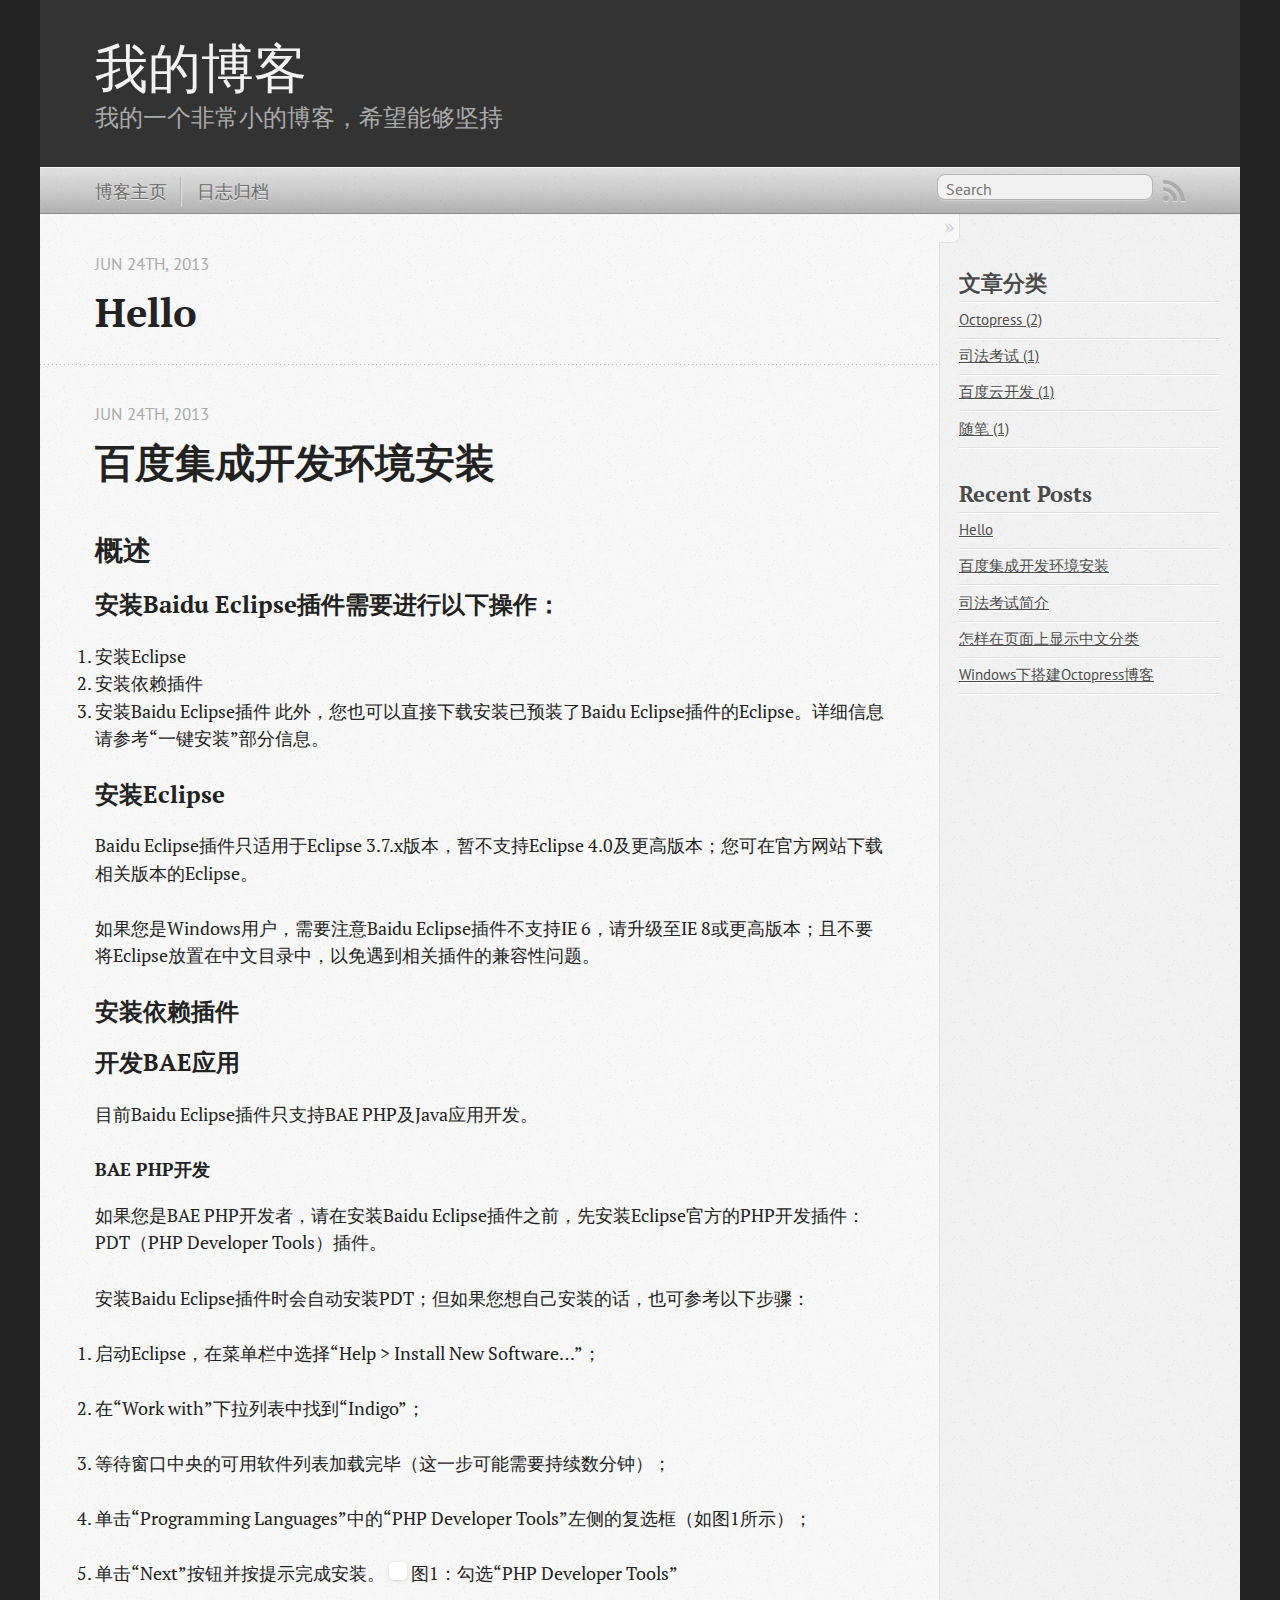
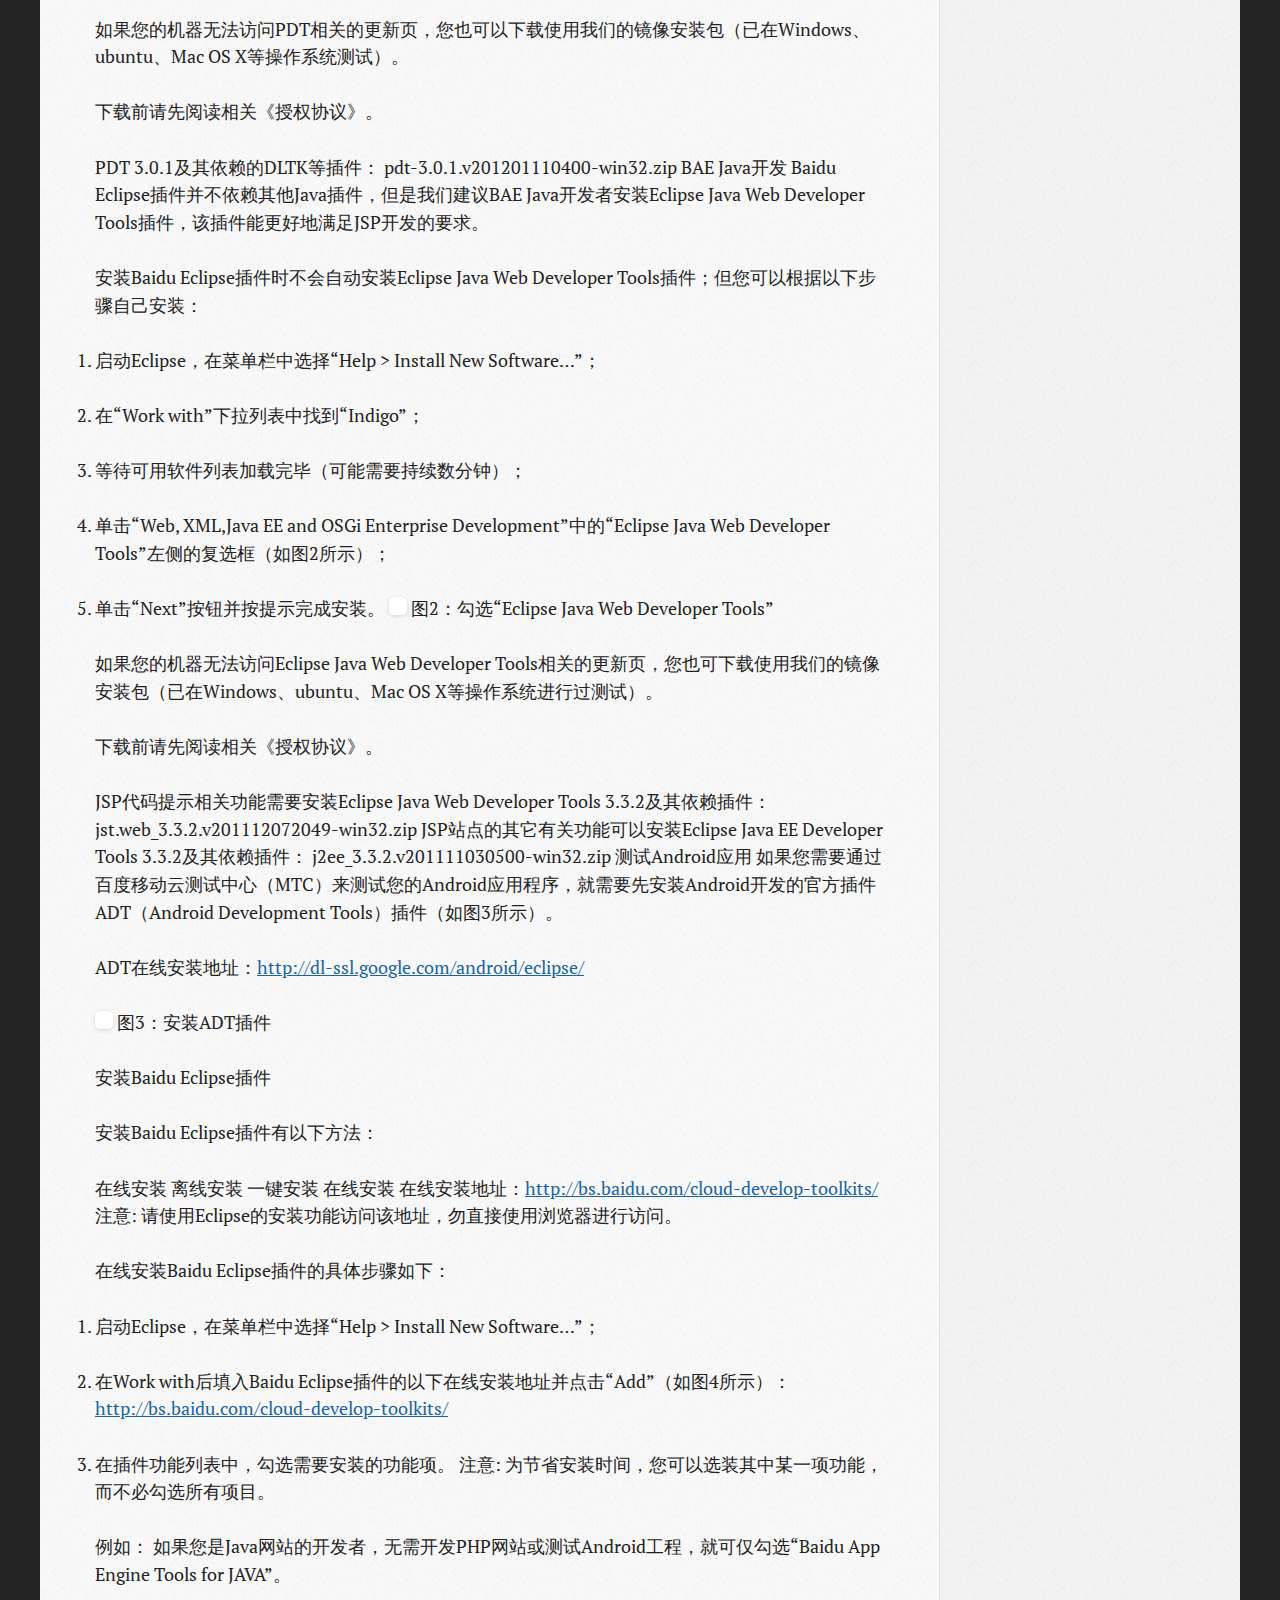
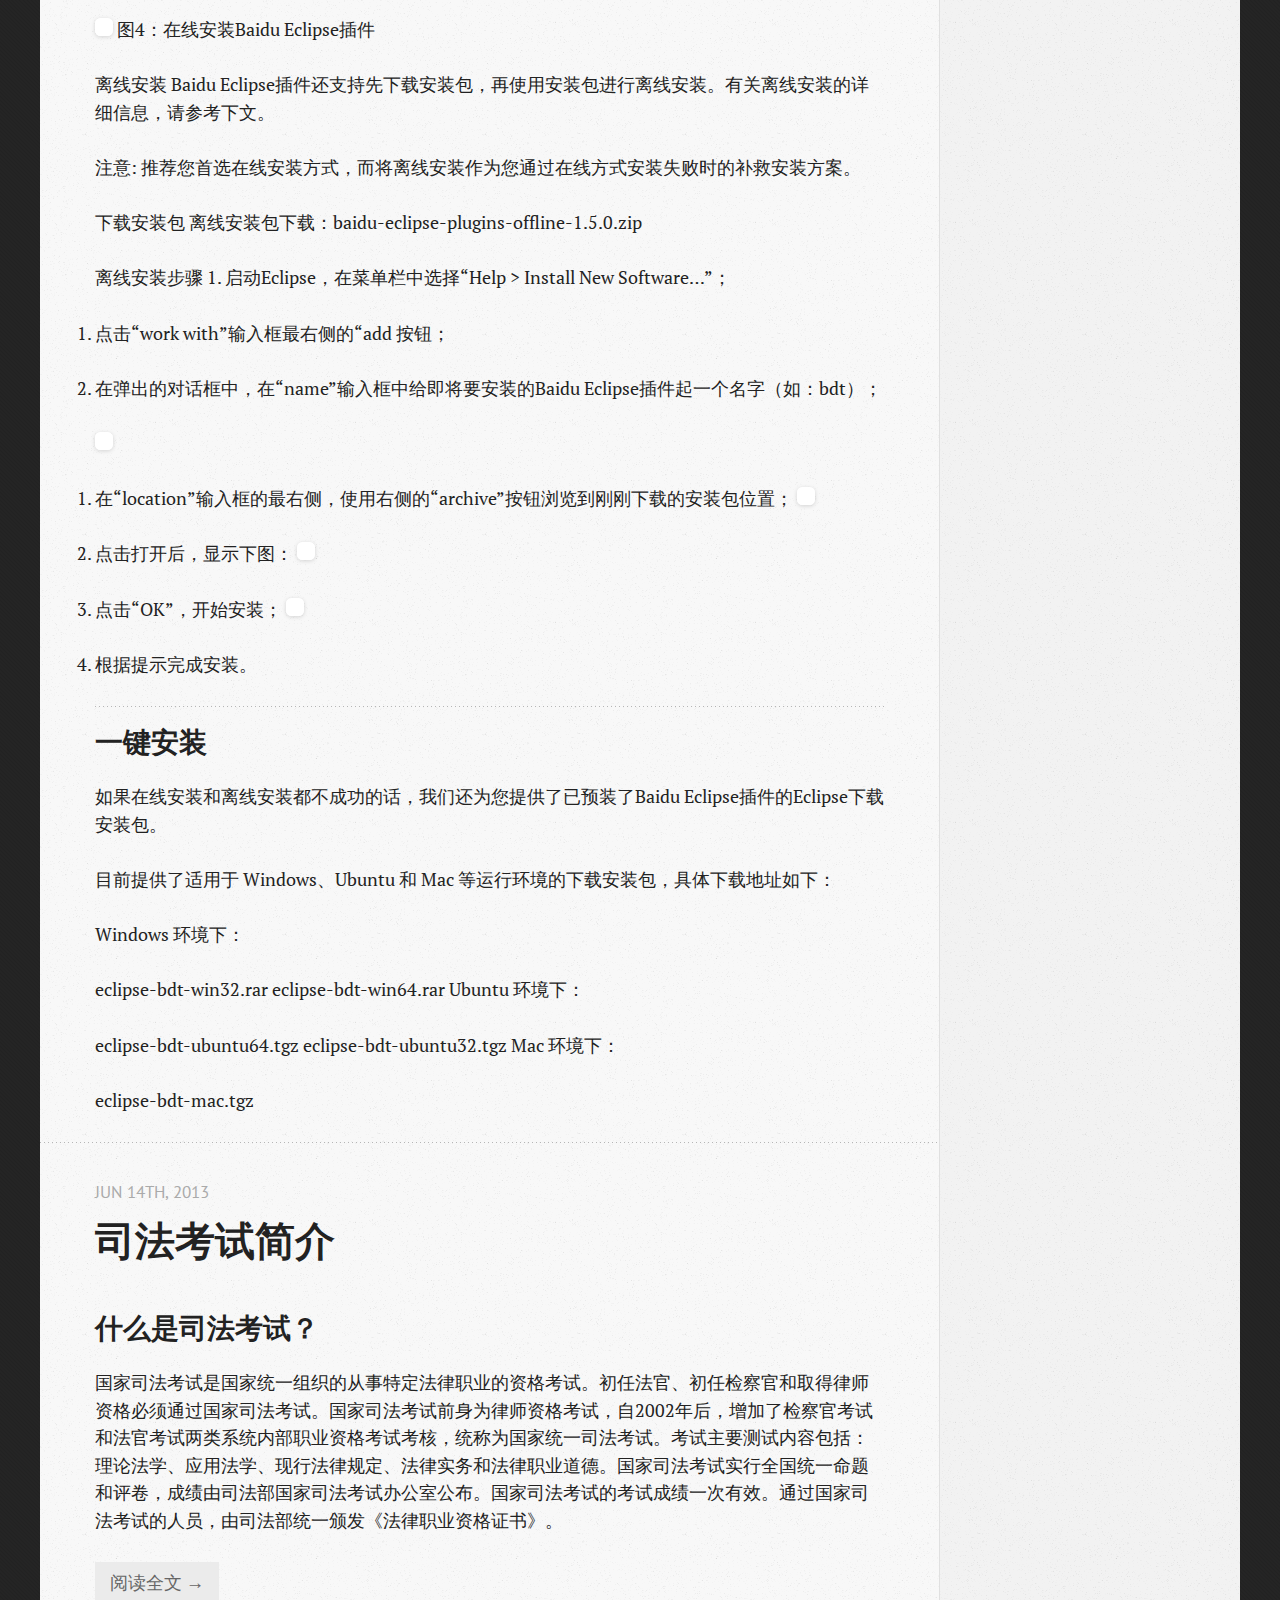
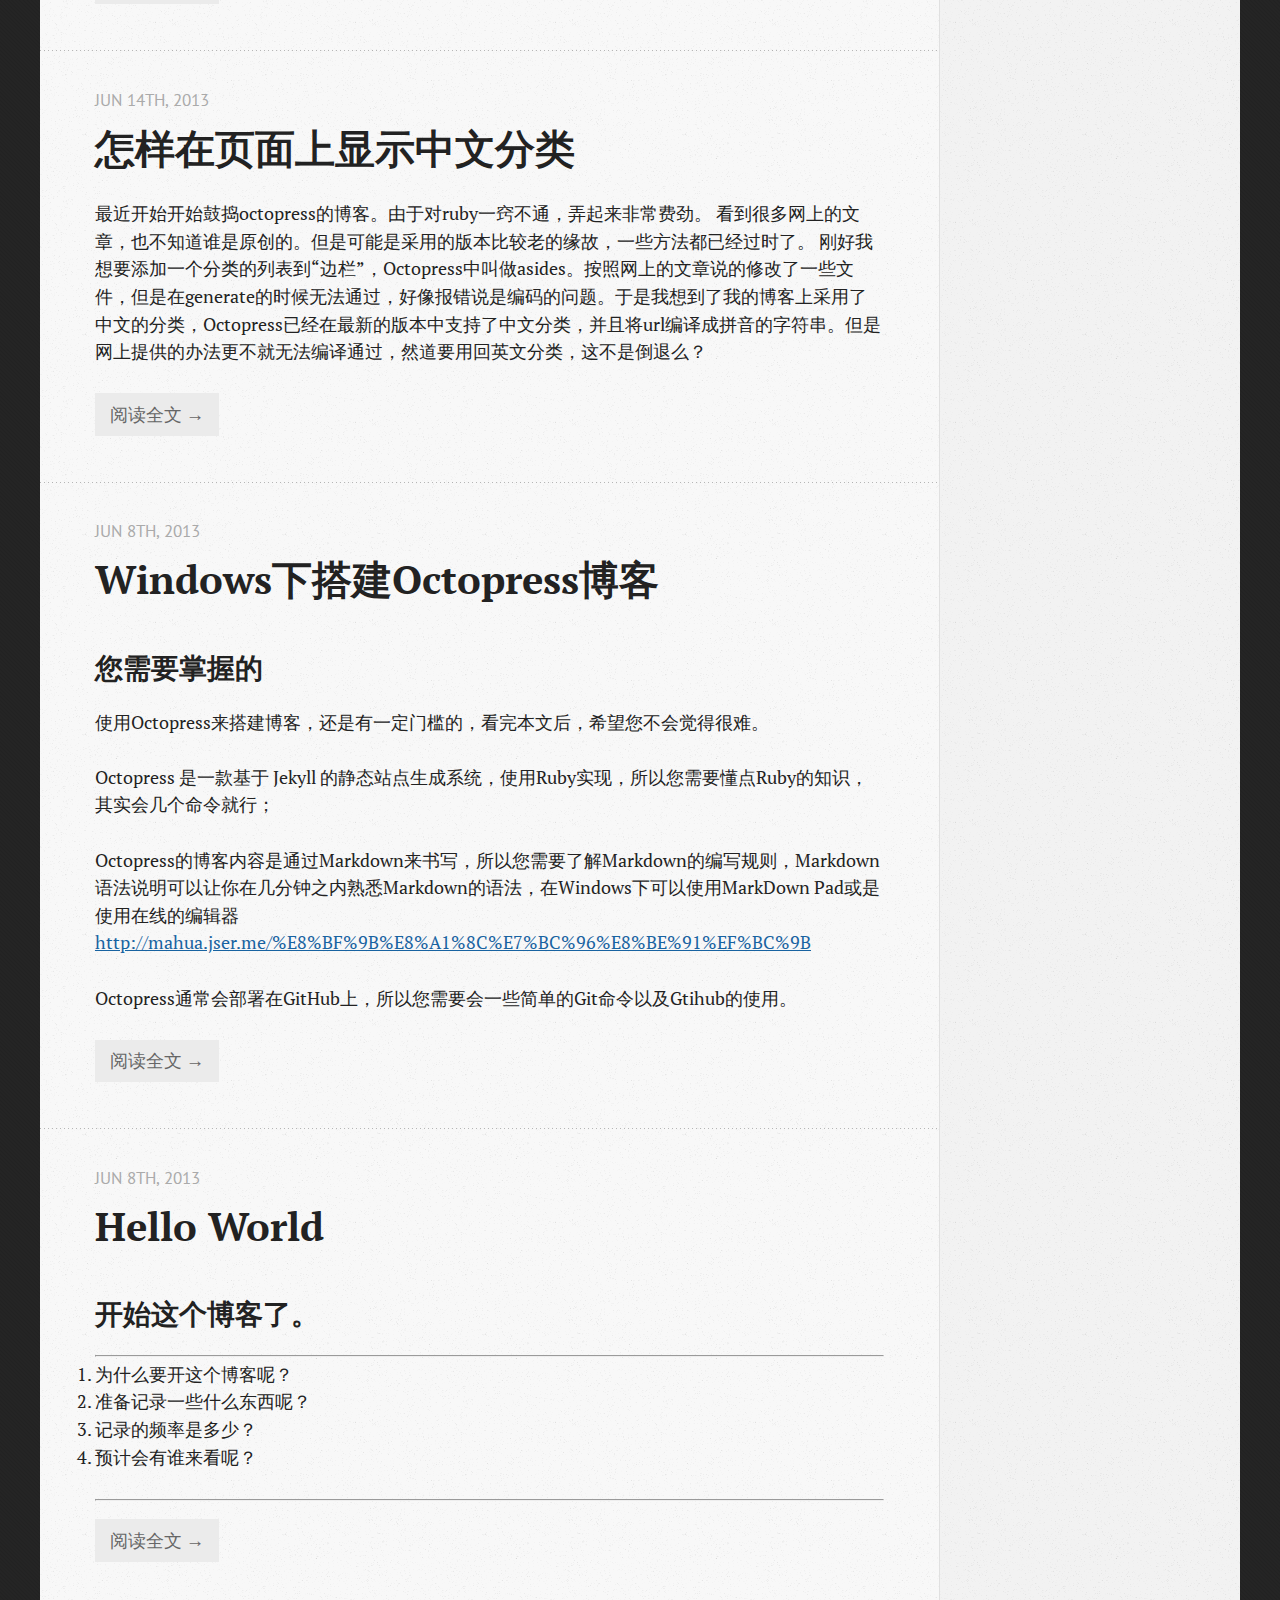
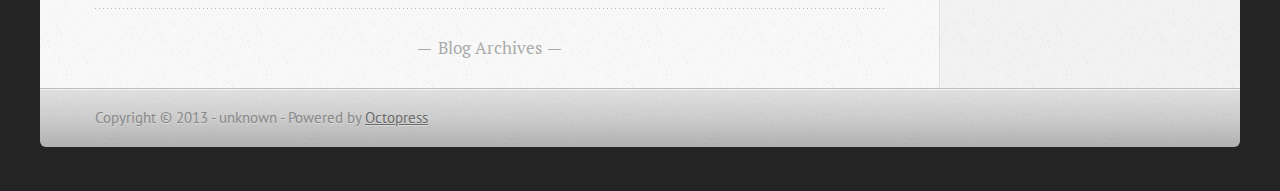
==== commit 9f997643: "Site updated at 2013-06-24 10:04:40 UTC" ====
--- a/index.html
+++ b/index.html
@@ -9,7 +9,8 @@
   <meta name="author" content="unknown">
 
   
-  <meta name="description" content="什么是司法考试？ 国家司法考试是国家统一组织的从事特定法律职业的资格考试。初任法官、初任检察官和取得律师资格必须通过国家司法考试。国家司法考试前身为律师资格考试，自2002年后，增加了检察官考试和法官考试两类系统内部职业资格考试考核，统称为国家统一司法考试。考试主要测试内容包括：理论法学、应用法学 &hellip;">
+  <meta name="description" content="
+">
   
 
   <!-- http://t.co/dKP3o1e -->
@@ -71,6 +72,233 @@
       
   <header>
     
+      <h1 class="entry-title"><a href="/blog/2013/06/24/hello/">Hello</a></h1>
+    
+    
+      <p class="meta">
+        
+
+
+
+
+
+
+
+
+  
+
+
+<time datetime="2013-06-24T13:08:00+08:00" pubdate data-updated="true">Jun 24<span>th</span>, 2013</time>
+        
+      </p>
+    
+  </header>
+
+
+  <div class="entry-content">
+</div>
+  
+  
+
+
+    </article>
+  
+  
+    <article>
+      
+  <header>
+    
+      <h1 class="entry-title"><a href="/blog/2013/06/24/new/">百度集成开发环境安装</a></h1>
+    
+    
+      <p class="meta">
+        
+
+
+
+
+
+
+
+
+  
+
+
+<time datetime="2013-06-24T13:00:00+08:00" pubdate data-updated="true">Jun 24<span>th</span>, 2013</time>
+        
+      </p>
+    
+  </header>
+
+
+  <div class="entry-content"><h2>概述</h2>
+
+<h3>安装Baidu Eclipse插件需要进行以下操作：</h3>
+
+<ol>
+<li>安装Eclipse</li>
+<li>安装依赖插件</li>
+<li>安装Baidu Eclipse插件
+此外，您也可以直接下载安装已预装了Baidu Eclipse插件的Eclipse。详细信息请参考“一键安装”部分信息。</li>
+</ol>
+
+
+<h3>安装Eclipse</h3>
+
+<p>Baidu Eclipse插件只适用于Eclipse 3.7.x版本，暂不支持Eclipse 4.0及更高版本；您可在官方网站下载相关版本的Eclipse。</p>
+
+<p>如果您是Windows用户，需要注意Baidu Eclipse插件不支持IE 6，请升级至IE 8或更高版本；且不要将Eclipse放置在中文目录中，以免遇到相关插件的兼容性问题。</p>
+
+<h3>安装依赖插件</h3>
+
+<h3>开发BAE应用</h3>
+
+<p>目前Baidu Eclipse插件只支持BAE PHP及Java应用开发。</p>
+
+<h4>BAE PHP开发</h4>
+
+<p>如果您是BAE PHP开发者，请在安装Baidu Eclipse插件之前，先安装Eclipse官方的PHP开发插件：PDT（PHP Developer Tools）插件。</p>
+
+<p>安装Baidu Eclipse插件时会自动安装PDT；但如果您想自己安装的话，也可参考以下步骤：</p>
+
+<ol>
+<li><p>启动Eclipse，在菜单栏中选择“Help > Install New Software&hellip;”；</p></li>
+<li><p>在“Work with”下拉列表中找到“Indigo”；</p></li>
+<li><p>等待窗口中央的可用软件列表加载完毕（这一步可能需要持续数分钟）；</p></li>
+<li><p>单击“Programming Languages”中的“PHP Developer Tools”左侧的复选框（如图1所示）；</p></li>
+<li><p>单击“Next”按钮并按提示完成安装。
+<img src="http://developer.baidu.com/wiki/static/image/BDT/pdt_install.png" alt="" />
+图1：勾选“PHP Developer Tools”</p></li>
+</ol>
+
+
+<p>如果您的机器无法访问PDT相关的更新页，您也可以下载使用我们的镜像安装包（已在Windows、ubuntu、Mac OS X等操作系统测试）。</p>
+
+<p>下载前请先阅读相关《授权协议》。</p>
+
+<p>PDT 3.0.1及其依赖的DLTK等插件：
+pdt-3.0.1.v201201110400-win32.zip
+BAE Java开发
+Baidu Eclipse插件并不依赖其他Java插件，但是我们建议BAE Java开发者安装Eclipse Java Web Developer Tools插件，该插件能更好地满足JSP开发的要求。</p>
+
+<p>安装Baidu Eclipse插件时不会自动安装Eclipse Java Web Developer Tools插件；但您可以根据以下步骤自己安装：</p>
+
+<ol>
+<li><p>启动Eclipse，在菜单栏中选择“Help > Install New Software&hellip;”；</p></li>
+<li><p>在“Work with”下拉列表中找到“Indigo”；</p></li>
+<li><p>等待可用软件列表加载完毕（可能需要持续数分钟）；</p></li>
+<li><p>单击“Web, XML,Java EE and OSGi Enterprise Development”中的“Eclipse Java Web Developer Tools”左侧的复选框（如图2所示）；</p></li>
+<li><p>单击“Next”按钮并按提示完成安装。
+<img src="http://developer.baidu.com/wiki/static/image/BDT/jsp_install.png" alt="" />
+图2：勾选“Eclipse Java Web Developer Tools”</p></li>
+</ol>
+
+
+<p>如果您的机器无法访问Eclipse Java Web Developer Tools相关的更新页，您也可下载使用我们的镜像安装包（已在Windows、ubuntu、Mac OS X等操作系统进行过测试）。</p>
+
+<p>下载前请先阅读相关《授权协议》。</p>
+
+<p>JSP代码提示相关功能需要安装Eclipse Java Web Developer Tools 3.3.2及其依赖插件：
+jst.web_3.3.2.v201112072049-win32.zip
+JSP站点的其它有关功能可以安装Eclipse Java EE Developer Tools 3.3.2及其依赖插件：
+j2ee_3.3.2.v201111030500-win32.zip
+测试Android应用
+如果您需要通过百度移动云测试中心（MTC）来测试您的Android应用程序，就需要先安装Android开发的官方插件ADT（Android Development Tools）插件（如图3所示）。</p>
+
+<p>ADT在线安装地址：<a href="http://dl-ssl.google.com/android/eclipse/">http://dl-ssl.google.com/android/eclipse/</a></p>
+
+<p><img src="http://developer.baidu.com/wiki/static/image/BDT/adt_install.png" alt="" />
+图3：安装ADT插件</p>
+
+<p>安装Baidu Eclipse插件</p>
+
+<p>安装Baidu Eclipse插件有以下方法：</p>
+
+<p>在线安装
+离线安装
+一键安装
+在线安装
+在线安装地址：<a href="http://bs.baidu.com/cloud-develop-toolkits/">http://bs.baidu.com/cloud-develop-toolkits/</a>
+注意:
+请使用Eclipse的安装功能访问该地址，勿直接使用浏览器进行访问。</p>
+
+<p>在线安装Baidu Eclipse插件的具体步骤如下：</p>
+
+<ol>
+<li><p>启动Eclipse，在菜单栏中选择“Help > Install New Software&hellip;”；</p></li>
+<li><p>在Work with后填入Baidu Eclipse插件的以下在线安装地址并点击“Add”（如图4所示）：
+<a href="http://bs.baidu.com/cloud-develop-toolkits/">http://bs.baidu.com/cloud-develop-toolkits/</a></p></li>
+<li><p>在插件功能列表中，勾选需要安装的功能项。
+注意:
+为节省安装时间，您可以选装其中某一项功能，而不必勾选所有项目。</p></li>
+</ol>
+
+
+<p>例如： 如果您是Java网站的开发者，无需开发PHP网站或测试Android工程，就可仅勾选“Baidu App Engine Tools for JAVA”。</p>
+
+<p><img src="http://developer.baidu.com/wiki/static/image/BDT/bdt_install.png" alt="" />
+图4：在线安装Baidu Eclipse插件</p>
+
+<p>离线安装
+Baidu Eclipse插件还支持先下载安装包，再使用安装包进行离线安装。有关离线安装的详细信息，请参考下文。</p>
+
+<p>注意:
+推荐您首选在线安装方式，而将离线安装作为您通过在线方式安装失败时的补救安装方案。</p>
+
+<p>下载安装包
+离线安装包下载：baidu-eclipse-plugins-offline-1.5.0.zip</p>
+
+<p>离线安装步骤
+1. 启动Eclipse，在菜单栏中选择“Help > Install New Software&hellip;”；</p>
+
+<ol>
+<li><p>点击“work with”输入框最右侧的“add 按钮；</p></li>
+<li><p>在弹出的对话框中，在“name”输入框中给即将要安装的Baidu Eclipse插件起一个名字（如：bdt）；</p></li>
+</ol>
+
+
+<p><img src="http://bs.baidu.com/user-manual/name_setup.png" alt="" /></p>
+
+<ol>
+<li><p>在“location”输入框的最右侧，使用右侧的“archive”按钮浏览到刚刚下载的安装包位置；
+<img src="http://bs.baidu.com/user-manual/archive.png" alt="" /></p></li>
+<li><p>点击打开后，显示下图：
+<img src="http://bs.baidu.com/user-manual/offline_setup.png" alt="" /></p></li>
+<li><p>点击“OK”，开始安装；
+<img src="http://bs.baidu.com/user-manual/offline_install.png" alt="" /></p></li>
+<li><p>根据提示完成安装。</p></li>
+</ol>
+
+
+<h2>一键安装</h2>
+
+<p>如果在线安装和离线安装都不成功的话，我们还为您提供了已预装了Baidu Eclipse插件的Eclipse下载安装包。</p>
+
+<p>目前提供了适用于 Windows、Ubuntu 和 Mac 等运行环境的下载安装包，具体下载地址如下：</p>
+
+<p>Windows 环境下：</p>
+
+<p>eclipse-bdt-win32.rar
+eclipse-bdt-win64.rar
+Ubuntu 环境下：</p>
+
+<p>eclipse-bdt-ubuntu64.tgz
+eclipse-bdt-ubuntu32.tgz
+Mac 环境下：</p>
+
+<p>eclipse-bdt-mac.tgz</p>
+</div>
+  
+  
+
+
+    </article>
+  
+  
+    <article>
+      
+  <header>
+    
       <h1 class="entry-title"><a href="/blog/2013/06/14/exam-law/">司法考试简介</a></h1>
     
     
@@ -267,6 +495,7 @@
   <ul id="categories">
     <li class='category'><a href='/blog/categories/octopress/'>Octopress (2)</a></li>
 <li class='category'><a href='/blog/categories/si-fa-kao-shi/'>司法考试 (1)</a></li>
+<li class='category'><a href='/blog/categories/bai-du-yun-kai-fa/'>百度云开发 (1)</a></li>
 <li class='category'><a href='/blog/categories/sui-bi/'>随笔 (1)</a></li>
 
   </ul>
@@ -275,6 +504,14 @@
   <ul id="recent_posts">
     
       <li class="post">
+        <a href="/blog/2013/06/24/hello/">Hello</a>
+      </li>
+    
+      <li class="post">
+        <a href="/blog/2013/06/24/new/">百度集成开发环境安装</a>
+      </li>
+    
+      <li class="post">
         <a href="/blog/2013/06/14/exam-law/">司法考试简介</a>
       </li>
     
@@ -284,10 +521,6 @@
     
       <li class="post">
         <a href="/blog/2013/06/08/create-blog-with-octopress-on-windows/">Windows下搭建Octopress博客</a>
-      </li>
-    
-      <li class="post">
-        <a href="/blog/2013/06/08/hello-world/">Hello World</a>
       </li>
     
   </ul>
--- a/stylesheets/screen.css
+++ b/stylesheets/screen.css
@@ -1 +1 @@
-html,body,div,span,applet,object,iframe,h1,h2,h3,h4,h5,h6,p,blockquote,pre,a,abbr,acronym,address,big,cite,code,del,dfn,em,img,ins,kbd,q,s,samp,small,strike,strong,sub,sup,tt,var,b,u,i,center,dl,dt,dd,ol,ul,li,fieldset,form,label,legend,table,caption,tbody,tfoot,thead,tr,th,td,article,aside,canvas,details,embed,figure,figcaption,footer,header,hgroup,menu,nav,output,ruby,section,summary,time,mark,audio,video{margin:0;padding:0;border:0;font:inherit;font-size:100%;vertical-align:baseline}html{line-height:1}ol,ul{list-style:none}table{border-collapse:collapse;border-spacing:0}caption,th,td{text-align:left;font-weight:normal;vertical-align:middle}q,blockquote{quotes:none}q:before,q:after,blockquote:before,blockquote:after{content:"";content:none}a img{border:none}article,aside,details,figcaption,figure,footer,header,hgroup,menu,nav,section,summary{display:block}article,aside,details,figcaption,figure,footer,header,hgroup,menu,nav,section,summary{display:block}a{color:#1863a1}a:visited{color:#751590}a:focus{color:#0181eb}a:hover{color:#0181eb}a:active{color:#01579f}aside.sidebar a{color:#1863a1}aside.sidebar a:focus{color:#0181eb}aside.sidebar a:hover{color:#0181eb}aside.sidebar a:active{color:#01579f}a{-webkit-transition:color 0.3s;-moz-transition:color 0.3s;-o-transition:color 0.3s;transition:color 0.3s}html{background:#252525 url('/images/line-tile.png?1370674291') top left}body>div{background:#f2f2f2 url('/images/noise.png?1370674291') top left;border-bottom:1px solid #bfbfbf}body>div>div{background:#f8f8f8 url('/images/noise.png?1370674291') top left;border-right:1px solid #e0e0e0}.heading,body>header h1,h1,h2,h3,h4,h5,h6{font-family:"PT Serif","Georgia","Helvetica Neue",Arial,sans-serif}.sans,body>header h2,article header p.meta,article>footer,#content .blog-index footer,html .gist .gist-file .gist-meta,#blog-archives a.category,#blog-archives time,aside.sidebar section,body>footer{font-family:"PT Sans","Helvetica Neue",Arial,sans-serif}.serif,body,#content .blog-index a[rel=full-article]{font-family:"PT Serif",Georgia,Times,"Times New Roman",serif}.mono,pre,code,tt,p code,li code{font-family:Menlo,Monaco,"Andale Mono","lucida console","Courier New",monospace}body>header h1{font-size:2.2em;font-family:"PT Serif","Georgia","Helvetica Neue",Arial,sans-serif;font-weight:normal;line-height:1.2em;margin-bottom:0.6667em}body>header h2{font-family:"PT Serif","Georgia","Helvetica Neue",Arial,sans-serif}body{line-height:1.5em;color:#222}h1{font-size:2.2em;line-height:1.2em}@media only screen and (min-width: 992px){body{font-size:1.15em}h1{font-size:2.6em;line-height:1.2em}}h1,h2,h3,h4,h5,h6{text-rendering:optimizelegibility;margin-bottom:1em;font-weight:bold}h2,section h1{font-size:1.5em}h3,section h2,section section h1{font-size:1.3em}h4,section h3,section section h2,section section section h1{font-size:1em}h5,section h4,section section h3{font-size:.9em}h6,section h5,section section h4,section section section h3{font-size:.8em}p,article blockquote,ul,ol{margin-bottom:1.5em}ul{list-style-type:disc}ul ul{list-style-type:circle;margin-bottom:0px}ul ul ul{list-style-type:square;margin-bottom:0px}ol{list-style-type:decimal}ol ol{list-style-type:lower-alpha;margin-bottom:0px}ol ol ol{list-style-type:lower-roman;margin-bottom:0px}ul,ul ul,ul ol,ol,ol ul,ol ol{margin-left:1.3em}ul ul,ul ol,ol ul,ol ol{margin-bottom:0em}strong{font-weight:bold}em{font-style:italic}sup,sub{font-size:0.75em;position:relative;display:inline-block;padding:0 .2em;line-height:.8em}sup{top:-0.5em}sub{bottom:-0.5em}a[rev='footnote']{font-size:.75em;padding:0 .3em;line-height:1}q{font-style:italic}q:before{content:"\201C"}q:after{content:"\201D"}em,dfn{font-style:italic}strong,dfn{font-weight:bold}del,s{text-decoration:line-through}abbr,acronym{border-bottom:1px dotted;cursor:help}hr{margin-bottom:0.2em}small{font-size:.8em}big{font-size:1.2em}article blockquote{font-style:italic;position:relative;font-size:1.2em;line-height:1.5em;padding-left:1em;border-left:4px solid rgba(170,170,170,0.5)}article blockquote cite{font-style:italic}article blockquote cite a{color:#aaa !important;word-wrap:break-word}article blockquote cite:before{content:'\2014';padding-right:.3em;padding-left:.3em;color:#aaa}@media only screen and (min-width: 992px){article blockquote{padding-left:1.5em;border-left-width:4px}}.pullquote-right:before,.pullquote-left:before{padding:0;border:none;content:attr(data-pullquote);float:right;width:45%;margin:.5em 0 1em 1.5em;position:relative;top:7px;font-size:1.4em;line-height:1.45em}.pullquote-left:before{float:left;margin:.5em 1.5em 1em 0}.force-wrap,article a,aside.sidebar a{white-space:-moz-pre-wrap;white-space:-pre-wrap;white-space:-o-pre-wrap;white-space:pre-wrap;word-wrap:break-word}.group,body>header,body>nav,body>footer,body #content>article,body #content>div>article,body #content>div>section,body div.pagination,aside.sidebar,#main,#content,.sidebar{*zoom:1}.group:after,body>header:after,body>nav:after,body>footer:after,body #content>article:after,body #content>div>article:after,body #content>div>section:after,body div.pagination:after,aside.sidebar:after,#main:after,#content:after,.sidebar:after{content:"";display:table;clear:both}body{-webkit-text-size-adjust:none;max-width:1200px;position:relative;margin:0 auto}body>header,body>nav,body>footer,body #content>article,body #content>div>article,body #content>div>section{padding-left:18px;padding-right:18px}@media only screen and (min-width: 480px){body>header,body>nav,body>footer,body #content>article,body #content>div>article,body #content>div>section{padding-left:25px;padding-right:25px}}@media only screen and (min-width: 768px){body>header,body>nav,body>footer,body #content>article,body #content>div>article,body #content>div>section{padding-left:35px;padding-right:35px}}@media only screen and (min-width: 992px){body>header,body>nav,body>footer,body #content>article,body #content>div>article,body #content>div>section{padding-left:55px;padding-right:55px}}body div.pagination{margin-left:18px;margin-right:18px}@media only screen and (min-width: 480px){body div.pagination{margin-left:25px;margin-right:25px}}@media only screen and (min-width: 768px){body div.pagination{margin-left:35px;margin-right:35px}}@media only screen and (min-width: 992px){body div.pagination{margin-left:55px;margin-right:55px}}body>header{font-size:1em;padding-top:1.5em;padding-bottom:1.5em}#content{overflow:hidden}#content>div,#content>article{width:100%}aside.sidebar{float:none;padding:0 18px 1px;background-color:#f7f7f7;border-top:1px solid #e0e0e0}.flex-content,article img,article video,article .flash-video,aside.sidebar img{max-width:100%;height:auto}.basic-alignment.left,article img.left,article video.left,article .left.flash-video,aside.sidebar img.left{float:left;margin-right:1.5em}.basic-alignment.right,article img.right,article video.right,article .right.flash-video,aside.sidebar img.right{float:right;margin-left:1.5em}.basic-alignment.center,article img.center,article video.center,article .center.flash-video,aside.sidebar img.center{display:block;margin:0 auto 1.5em}.basic-alignment.left,article img.left,article video.left,article .left.flash-video,aside.sidebar img.left,.basic-alignment.right,article img.right,article video.right,article .right.flash-video,aside.sidebar img.right{margin-bottom:.8em}.toggle-sidebar,.no-sidebar .toggle-sidebar{display:none}@media only screen and (min-width: 750px){body.sidebar-footer aside.sidebar{float:none;width:auto;clear:left;margin:0;padding:0 35px 1px;background-color:#f7f7f7;border-top:1px solid #eaeaea}body.sidebar-footer aside.sidebar section.odd,body.sidebar-footer aside.sidebar section.even{float:left;width:48%}body.sidebar-footer aside.sidebar section.odd{margin-left:0}body.sidebar-footer aside.sidebar section.even{margin-left:4%}body.sidebar-footer aside.sidebar.thirds section{width:30%;margin-left:5%}body.sidebar-footer aside.sidebar.thirds section.first{margin-left:0;clear:both}}body.sidebar-footer #content{margin-right:0px}body.sidebar-footer .toggle-sidebar{display:none}@media only screen and (min-width: 550px){body>header{font-size:1em}}@media only screen and (min-width: 750px){aside.sidebar{float:none;width:auto;clear:left;margin:0;padding:0 35px 1px;background-color:#f7f7f7;border-top:1px solid #eaeaea}aside.sidebar section.odd,aside.sidebar section.even{float:left;width:48%}aside.sidebar section.odd{margin-left:0}aside.sidebar section.even{margin-left:4%}aside.sidebar.thirds section{width:30%;margin-left:5%}aside.sidebar.thirds section.first{margin-left:0;clear:both}}@media only screen and (min-width: 768px){body{-webkit-text-size-adjust:auto}body>header{font-size:1.2em}#main{padding:0;margin:0 auto}#content{overflow:visible;margin-right:240px;position:relative}.no-sidebar #content{margin-right:0;border-right:0}.collapse-sidebar #content{margin-right:20px}#content>div,#content>article{padding-top:17.5px;padding-bottom:17.5px;float:left}aside.sidebar{width:210px;padding:0 15px 15px;background:none;clear:none;float:left;margin:0 -100% 0 0}aside.sidebar section{width:auto;margin-left:0}aside.sidebar section.odd,aside.sidebar section.even{float:none;width:auto;margin-left:0}.collapse-sidebar aside.sidebar{float:none;width:auto;clear:left;margin:0;padding:0 35px 1px;background-color:#f7f7f7;border-top:1px solid #eaeaea}.collapse-sidebar aside.sidebar section.odd,.collapse-sidebar aside.sidebar section.even{float:left;width:48%}.collapse-sidebar aside.sidebar section.odd{margin-left:0}.collapse-sidebar aside.sidebar section.even{margin-left:4%}.collapse-sidebar aside.sidebar.thirds section{width:30%;margin-left:5%}.collapse-sidebar aside.sidebar.thirds section.first{margin-left:0;clear:both}}@media only screen and (min-width: 992px){body>header{font-size:1.3em}#content{margin-right:300px}#content>div,#content>article{padding-top:27.5px;padding-bottom:27.5px}aside.sidebar{width:260px;padding:1.2em 20px 20px}.collapse-sidebar aside.sidebar{padding-left:55px;padding-right:55px}}@media only screen and (min-width: 768px){ul,ol{margin-left:0}}body>header{background:#333}body>header h1{display:inline-block;margin:0}body>header h1 a,body>header h1 a:visited,body>header h1 a:hover{color:#f2f2f2;text-decoration:none}body>header h2{margin:.2em 0 0;font-size:1em;color:#aaa;font-weight:normal}body>nav{position:relative;background-color:#ccc;background:url('/images/noise.png?1370674291'),-webkit-gradient(linear, 50% 0%, 50% 100%, color-stop(0%, #e0e0e0), color-stop(50%, #cccccc), color-stop(100%, #b0b0b0));background:url('/images/noise.png?1370674291'),-webkit-linear-gradient(#e0e0e0,#cccccc,#b0b0b0);background:url('/images/noise.png?1370674291'),-moz-linear-gradient(#e0e0e0,#cccccc,#b0b0b0);background:url('/images/noise.png?1370674291'),-o-linear-gradient(#e0e0e0,#cccccc,#b0b0b0);background:url('/images/noise.png?1370674291'),linear-gradient(#e0e0e0,#cccccc,#b0b0b0);border-top:1px solid #f2f2f2;border-bottom:1px solid #8c8c8c;padding-top:.35em;padding-bottom:.35em}body>nav form{-webkit-background-clip:padding;-moz-background-clip:padding;background-clip:padding-box;margin:0;padding:0}body>nav form .search{padding:.3em .5em 0;font-size:.85em;font-family:"PT Sans","Helvetica Neue",Arial,sans-serif;line-height:1.1em;width:95%;-webkit-border-radius:0.5em;-moz-border-radius:0.5em;-ms-border-radius:0.5em;-o-border-radius:0.5em;border-radius:0.5em;-webkit-background-clip:padding;-moz-background-clip:padding;background-clip:padding-box;-webkit-box-shadow:#d1d1d1 0 1px;-moz-box-shadow:#d1d1d1 0 1px;box-shadow:#d1d1d1 0 1px;background-color:#f2f2f2;border:1px solid #b3b3b3;color:#888}body>nav form .search:focus{color:#444;border-color:#80b1df;-webkit-box-shadow:#80b1df 0 0 4px,#80b1df 0 0 3px inset;-moz-box-shadow:#80b1df 0 0 4px,#80b1df 0 0 3px inset;box-shadow:#80b1df 0 0 4px,#80b1df 0 0 3px inset;background-color:#fff;outline:none}body>nav fieldset[role=search]{float:right;width:48%}body>nav fieldset.mobile-nav{float:left;width:48%}body>nav fieldset.mobile-nav select{width:100%;font-size:.8em;border:1px solid #888}body>nav ul{display:none}@media only screen and (min-width: 550px){body>nav{font-size:.9em}body>nav ul{margin:0;padding:0;border:0;overflow:hidden;*zoom:1;float:left;display:block;padding-top:.15em}body>nav ul li{list-style-image:none;list-style-type:none;margin-left:0;white-space:nowrap;display:inline;float:left;padding-left:0;padding-right:0}body>nav ul li:first-child,body>nav ul li.first{padding-left:0}body>nav ul li:last-child{padding-right:0}body>nav ul li.last{padding-right:0}body>nav ul.subscription{margin-left:.8em;float:right}body>nav ul.subscription li:last-child a{padding-right:0}body>nav ul li{margin:0}body>nav a{color:#6b6b6b;font-family:"PT Sans","Helvetica Neue",Arial,sans-serif;text-shadow:#ebebeb 0 1px;float:left;text-decoration:none;font-size:1.1em;padding:.1em 0;line-height:1.5em}body>nav a:visited{color:#6b6b6b}body>nav a:hover{color:#2b2b2b}body>nav li+li{border-left:1px solid #b0b0b0;margin-left:.8em}body>nav li+li a{padding-left:.8em;border-left:1px solid #dedede}body>nav form{float:right;text-align:left;padding-left:.8em;width:175px}body>nav form .search{width:93%;font-size:.95em;line-height:1.2em}body>nav ul[data-subscription$=email]+form{width:97px}body>nav ul[data-subscription$=email]+form .search{width:91%}body>nav fieldset.mobile-nav{display:none}body>nav fieldset[role=search]{width:99%}}@media only screen and (min-width: 992px){body>nav form{width:215px}body>nav ul[data-subscription$=email]+form{width:147px}}.no-placeholder body>nav .search{background:#f2f2f2 url('/images/search.png?1370674291') 0.3em 0.25em no-repeat;text-indent:1.3em}@media only screen and (min-width: 550px){.maskImage body>nav ul[data-subscription$=email]+form{width:123px}}@media only screen and (min-width: 992px){.maskImage body>nav ul[data-subscription$=email]+form{width:173px}}.maskImage ul.subscription{position:relative;top:.2em}.maskImage ul.subscription li,.maskImage ul.subscription a{border:0;padding:0}.maskImage a[rel=subscribe-rss]{position:relative;top:0px;text-indent:-999999em;background-color:#dedede;border:0;padding:0}.maskImage a[rel=subscribe-rss],.maskImage a[rel=subscribe-rss]:after{-webkit-mask-image:url('/images/rss.png?1370674291');-moz-mask-image:url('/images/rss.png?1370674291');-ms-mask-image:url('/images/rss.png?1370674291');-o-mask-image:url('/images/rss.png?1370674291');mask-image:url('/images/rss.png?1370674291');-webkit-mask-repeat:no-repeat;-moz-mask-repeat:no-repeat;-ms-mask-repeat:no-repeat;-o-mask-repeat:no-repeat;mask-repeat:no-repeat;width:22px;height:22px}.maskImage a[rel=subscribe-rss]:after{content:"";position:absolute;top:-1px;left:0;background-color:#ababab}.maskImage a[rel=subscribe-rss]:hover:after{background-color:#9e9e9e}.maskImage a[rel=subscribe-email]{position:relative;top:0px;text-indent:-999999em;background-color:#dedede;border:0;padding:0}.maskImage a[rel=subscribe-email],.maskImage a[rel=subscribe-email]:after{-webkit-mask-image:url('/images/email.png?1370674291');-moz-mask-image:url('/images/email.png?1370674291');-ms-mask-image:url('/images/email.png?1370674291');-o-mask-image:url('/images/email.png?1370674291');mask-image:url('/images/email.png?1370674291');-webkit-mask-repeat:no-repeat;-moz-mask-repeat:no-repeat;-ms-mask-repeat:no-repeat;-o-mask-repeat:no-repeat;mask-repeat:no-repeat;width:28px;height:22px}.maskImage a[rel=subscribe-email]:after{content:"";position:absolute;top:-1px;left:0;background-color:#ababab}.maskImage a[rel=subscribe-email]:hover:after{background-color:#9e9e9e}article{padding-top:1em}article header{position:relative;padding-top:2em;padding-bottom:1em;margin-bottom:1em;background:url('[data-uri]') bottom left repeat-x}article header h1{margin:0}article header h1 a{text-decoration:none}article header h1 a:hover{text-decoration:underline}article header p{font-size:.9em;color:#aaa;margin:0}article header p.meta{text-transform:uppercase;position:absolute;top:0}@media only screen and (min-width: 768px){article header{margin-bottom:1.5em;padding-bottom:1em;background:url('[data-uri]') bottom left repeat-x}}article h2{padding-top:0.8em;background:url('[data-uri]') top left repeat-x}.entry-content article h2:first-child,article header+h2{padding-top:0}article h2:first-child,article header+h2{background:none}article .feature{padding-top:.5em;margin-bottom:1em;padding-bottom:1em;background:url('[data-uri]') bottom left repeat-x;font-size:2.0em;font-style:italic;line-height:1.3em}article img,article video,article .flash-video{-webkit-border-radius:0.3em;-moz-border-radius:0.3em;-ms-border-radius:0.3em;-o-border-radius:0.3em;border-radius:0.3em;-webkit-box-shadow:rgba(0,0,0,0.15) 0 1px 4px;-moz-box-shadow:rgba(0,0,0,0.15) 0 1px 4px;box-shadow:rgba(0,0,0,0.15) 0 1px 4px;-webkit-box-sizing:border-box;-moz-box-sizing:border-box;box-sizing:border-box;border:#fff 0.5em solid}article video,article .flash-video{margin:0 auto 1.5em}article video{display:block;width:100%}article .flash-video>div{position:relative;display:block;padding-bottom:56.25%;padding-top:1px;height:0;overflow:hidden}article .flash-video>div iframe,article .flash-video>div object,article .flash-video>div embed{position:absolute;top:0;left:0;width:100%;height:100%}article>footer{padding-bottom:2.5em;margin-top:2em}article>footer p.meta{margin-bottom:.8em;font-size:.85em;clear:both;overflow:hidden}.blog-index article+article{background:url('[data-uri]') top left repeat-x}#content .blog-index{padding-top:0;padding-bottom:0}#content .blog-index article{padding-top:2em}#content .blog-index article header{background:none;padding-bottom:0}#content .blog-index article h1{font-size:2.2em}#content .blog-index article h1 a{color:inherit}#content .blog-index article h1 a:hover{color:#0181eb}#content .blog-index a[rel=full-article]{background:#ebebeb;display:inline-block;padding:.4em .8em;margin-right:.5em;text-decoration:none;color:#666;-webkit-transition:background-color 0.5s;-moz-transition:background-color 0.5s;-o-transition:background-color 0.5s;transition:background-color 0.5s}#content .blog-index a[rel=full-article]:hover{background:#0181eb;text-shadow:none;color:#f8f8f8}#content .blog-index footer{margin-top:1em}.separator,article>footer .byline+time:before,article>footer time+time:before,article>footer .comments:before,article>footer .byline ~ .categories:before{content:"\2022 ";padding:0 .4em 0 .2em;display:inline-block}#content div.pagination{text-align:center;font-size:.95em;position:relative;background:url('[data-uri]') top left repeat-x;padding-top:1.5em;padding-bottom:1.5em}#content div.pagination a{text-decoration:none;color:#aaa}#content div.pagination a.prev{position:absolute;left:0}#content div.pagination a.next{position:absolute;right:0}#content div.pagination a:hover{color:#0181eb}#content div.pagination a[href*=archive]:before,#content div.pagination a[href*=archive]:after{content:'\2014';padding:0 .3em}p.meta+.sharing{padding-top:1em;padding-left:0;background:url('[data-uri]') top left repeat-x}#fb-root{display:none}.highlight,html .gist .gist-file .gist-syntax .gist-highlight{border:1px solid #05232b !important}.highlight table td.code,html .gist .gist-file .gist-syntax .gist-highlight table td.code{width:100%}.highlight .line-numbers,html .gist .gist-file .gist-syntax .highlight .line_numbers{text-align:right;font-size:13px;line-height:1.45em;background:#073642 url('/images/noise.png?1370674291') top left !important;border-right:1px solid #00232c !important;-webkit-box-shadow:#083e4b -1px 0 inset;-moz-box-shadow:#083e4b -1px 0 inset;box-shadow:#083e4b -1px 0 inset;text-shadow:#021014 0 -1px;padding:.8em !important;-webkit-border-radius:0;-moz-border-radius:0;-ms-border-radius:0;-o-border-radius:0;border-radius:0}.highlight .line-numbers span,html .gist .gist-file .gist-syntax .highlight .line_numbers span{color:#586e75 !important}figure.code,.gist-file,pre{-webkit-box-shadow:rgba(0,0,0,0.06) 0 0 10px;-moz-box-shadow:rgba(0,0,0,0.06) 0 0 10px;box-shadow:rgba(0,0,0,0.06) 0 0 10px}figure.code .highlight pre,.gist-file .highlight pre,pre .highlight pre{-webkit-box-shadow:none;-moz-box-shadow:none;box-shadow:none}.gist .highlight *::-moz-selection,figure.code .highlight *::-moz-selection{background:#386774;color:inherit;text-shadow:#002b36 0 1px}.gist .highlight *::-webkit-selection,figure.code .highlight *::-webkit-selection{background:#386774;color:inherit;text-shadow:#002b36 0 1px}.gist .highlight *::selection,figure.code .highlight *::selection{background:#386774;color:inherit;text-shadow:#002b36 0 1px}html .gist .gist-file{margin-bottom:1.8em;position:relative;border:none;padding-top:26px !important}html .gist .gist-file .highlight{margin-bottom:0}html .gist .gist-file .gist-syntax{border-bottom:0 !important;background:none !important}html .gist .gist-file .gist-syntax .gist-highlight{background:#002b36 !important}html .gist .gist-file .gist-syntax .highlight pre{padding:0}html .gist .gist-file .gist-meta{padding:.6em 0.8em;border:1px solid #083e4b !important;color:#586e75;font-size:.7em !important;background:#073642 url('/images/noise.png?1370674291') top left;line-height:1.5em}html .gist .gist-file .gist-meta a{color:#75878b !important;text-decoration:none}html .gist .gist-file .gist-meta a:hover{text-decoration:underline}html .gist .gist-file .gist-meta a:hover{color:#93a1a1 !important}html .gist .gist-file .gist-meta a[href*='#file']{position:absolute;top:0;left:0;right:-10px;color:#474747 !important}html .gist .gist-file .gist-meta a[href*='#file']:hover{color:#1863a1 !important}html .gist .gist-file .gist-meta a[href*=raw]{top:.4em}pre{background:#002b36 url('/images/noise.png?1370674291') top left;-webkit-border-radius:0.4em;-moz-border-radius:0.4em;-ms-border-radius:0.4em;-o-border-radius:0.4em;border-radius:0.4em;border:1px solid #05232b;line-height:1.45em;font-size:13px;margin-bottom:2.1em;padding:.8em 1em;color:#93a1a1;overflow:auto}h3.filename+pre{-moz-border-radius-topleft:0px;-webkit-border-top-left-radius:0px;border-top-left-radius:0px;-moz-border-radius-topright:0px;-webkit-border-top-right-radius:0px;border-top-right-radius:0px}p code,li code{display:inline-block;white-space:no-wrap;background:#fff;font-size:.8em;line-height:1.5em;color:#555;border:1px solid #ddd;-webkit-border-radius:0.4em;-moz-border-radius:0.4em;-ms-border-radius:0.4em;-o-border-radius:0.4em;border-radius:0.4em;padding:0 .3em;margin:-1px 0}p pre code,li pre code{font-size:1em !important;background:none;border:none}.pre-code,html .gist .gist-file .gist-syntax .highlight pre,.highlight code{font-family:Menlo,Monaco,"Andale Mono","lucida console","Courier New",monospace !important;overflow:scroll;overflow-y:hidden;display:block;padding:.8em;overflow-x:auto;line-height:1.45em;background:#002b36 url('/images/noise.png?1370674291') top left !important;color:#93a1a1 !important}.pre-code span,html .gist .gist-file .gist-syntax .highlight pre span,.highlight code span{color:#93a1a1 !important}.pre-code span,html .gist .gist-file .gist-syntax .highlight pre span,.highlight code span{font-style:normal !important;font-weight:normal !important}.pre-code .c,html .gist .gist-file .gist-syntax .highlight pre .c,.highlight code .c{color:#586e75 !important;font-style:italic !important}.pre-code .cm,html .gist .gist-file .gist-syntax .highlight pre .cm,.highlight code .cm{color:#586e75 !important;font-style:italic !important}.pre-code .cp,html .gist .gist-file .gist-syntax .highlight pre .cp,.highlight code .cp{color:#586e75 !important;font-style:italic !important}.pre-code .c1,html .gist .gist-file .gist-syntax .highlight pre .c1,.highlight code .c1{color:#586e75 !important;font-style:italic !important}.pre-code .cs,html .gist .gist-file .gist-syntax .highlight pre .cs,.highlight code .cs{color:#586e75 !important;font-weight:bold !important;font-style:italic !important}.pre-code .err,html .gist .gist-file .gist-syntax .highlight pre .err,.highlight code .err{color:#dc322f !important;background:none !important}.pre-code .k,html .gist .gist-file .gist-syntax .highlight pre .k,.highlight code .k{color:#cb4b16 !important}.pre-code .o,html .gist .gist-file .gist-syntax .highlight pre .o,.highlight code .o{color:#93a1a1 !important;font-weight:bold !important}.pre-code .p,html .gist .gist-file .gist-syntax .highlight pre .p,.highlight code .p{color:#93a1a1 !important}.pre-code .ow,html .gist .gist-file .gist-syntax .highlight pre .ow,.highlight code .ow{color:#2aa198 !important;font-weight:bold !important}.pre-code .gd,html .gist .gist-file .gist-syntax .highlight pre .gd,.highlight code .gd{color:#93a1a1 !important;background-color:#372c34 !important;display:inline-block}.pre-code .gd .x,html .gist .gist-file .gist-syntax .highlight pre .gd .x,.highlight code .gd .x{color:#93a1a1 !important;background-color:#4d2d33 !important;display:inline-block}.pre-code .ge,html .gist .gist-file .gist-syntax .highlight pre .ge,.highlight code .ge{color:#93a1a1 !important;font-style:italic !important}.pre-code .gh,html .gist .gist-file .gist-syntax .highlight pre .gh,.highlight code .gh{color:#586e75 !important}.pre-code .gi,html .gist .gist-file .gist-syntax .highlight pre .gi,.highlight code .gi{color:#93a1a1 !important;background-color:#1a412b !important;display:inline-block}.pre-code .gi .x,html .gist .gist-file .gist-syntax .highlight pre .gi .x,.highlight code .gi .x{color:#93a1a1 !important;background-color:#355720 !important;display:inline-block}.pre-code .gs,html .gist .gist-file .gist-syntax .highlight pre .gs,.highlight code .gs{color:#93a1a1 !important;font-weight:bold !important}.pre-code .gu,html .gist .gist-file .gist-syntax .highlight pre .gu,.highlight code .gu{color:#6c71c4 !important}.pre-code .kc,html .gist .gist-file .gist-syntax .highlight pre .kc,.highlight code .kc{color:#859900 !important;font-weight:bold !important}.pre-code .kd,html .gist .gist-file .gist-syntax .highlight pre .kd,.highlight code .kd{color:#268bd2 !important}.pre-code .kp,html .gist .gist-file .gist-syntax .highlight pre .kp,.highlight code .kp{color:#cb4b16 !important;font-weight:bold !important}.pre-code .kr,html .gist .gist-file .gist-syntax .highlight pre .kr,.highlight code .kr{color:#d33682 !important;font-weight:bold !important}.pre-code .kt,html .gist .gist-file .gist-syntax .highlight pre .kt,.highlight code .kt{color:#2aa198 !important}.pre-code .n,html .gist .gist-file .gist-syntax .highlight pre .n,.highlight code .n{color:#268bd2 !important}.pre-code .na,html .gist .gist-file .gist-syntax .highlight pre .na,.highlight code .na{color:#268bd2 !important}.pre-code .nb,html .gist .gist-file .gist-syntax .highlight pre .nb,.highlight code .nb{color:#859900 !important}.pre-code .nc,html .gist .gist-file .gist-syntax .highlight pre .nc,.highlight code .nc{color:#d33682 !important}.pre-code .no,html .gist .gist-file .gist-syntax .highlight pre .no,.highlight code .no{color:#b58900 !important}.pre-code .nl,html .gist .gist-file .gist-syntax .highlight pre .nl,.highlight code .nl{color:#859900 !important}.pre-code .ne,html .gist .gist-file .gist-syntax .highlight pre .ne,.highlight code .ne{color:#268bd2 !important;font-weight:bold !important}.pre-code .nf,html .gist .gist-file .gist-syntax .highlight pre .nf,.highlight code .nf{color:#268bd2 !important;font-weight:bold !important}.pre-code .nn,html .gist .gist-file .gist-syntax .highlight pre .nn,.highlight code .nn{color:#b58900 !important}.pre-code .nt,html .gist .gist-file .gist-syntax .highlight pre .nt,.highlight code .nt{color:#268bd2 !important;font-weight:bold !important}.pre-code .nx,html .gist .gist-file .gist-syntax .highlight pre .nx,.highlight code .nx{color:#b58900 !important}.pre-code .vg,html .gist .gist-file .gist-syntax .highlight pre .vg,.highlight code .vg{color:#268bd2 !important}.pre-code .vi,html .gist .gist-file .gist-syntax .highlight pre .vi,.highlight code .vi{color:#268bd2 !important}.pre-code .nv,html .gist .gist-file .gist-syntax .highlight pre .nv,.highlight code .nv{color:#268bd2 !important}.pre-code .mf,html .gist .gist-file .gist-syntax .highlight pre .mf,.highlight code .mf{color:#2aa198 !important}.pre-code .m,html .gist .gist-file .gist-syntax .highlight pre .m,.highlight code .m{color:#2aa198 !important}.pre-code .mh,html .gist .gist-file .gist-syntax .highlight pre .mh,.highlight code .mh{color:#2aa198 !important}.pre-code .mi,html .gist .gist-file .gist-syntax .highlight pre .mi,.highlight code .mi{color:#2aa198 !important}.pre-code .s,html .gist .gist-file .gist-syntax .highlight pre .s,.highlight code .s{color:#2aa198 !important}.pre-code .sd,html .gist .gist-file .gist-syntax .highlight pre .sd,.highlight code .sd{color:#2aa198 !important}.pre-code .s2,html .gist .gist-file .gist-syntax .highlight pre .s2,.highlight code .s2{color:#2aa198 !important}.pre-code .se,html .gist .gist-file .gist-syntax .highlight pre .se,.highlight code .se{color:#dc322f !important}.pre-code .si,html .gist .gist-file .gist-syntax .highlight pre .si,.highlight code .si{color:#268bd2 !important}.pre-code .sr,html .gist .gist-file .gist-syntax .highlight pre .sr,.highlight code .sr{color:#2aa198 !important}.pre-code .s1,html .gist .gist-file .gist-syntax .highlight pre .s1,.highlight code .s1{color:#2aa198 !important}.pre-code div .gd,html .gist .gist-file .gist-syntax .highlight pre div .gd,.highlight code div .gd,.pre-code div .gd .x,html .gist .gist-file .gist-syntax .highlight pre div .gd .x,.highlight code div .gd .x,.pre-code div .gi,html .gist .gist-file .gist-syntax .highlight pre div .gi,.highlight code div .gi,.pre-code div .gi .x,html .gist .gist-file .gist-syntax .highlight pre div .gi .x,.highlight code div .gi .x{display:inline-block;width:100%}.highlight,.gist-highlight{margin-bottom:1.8em;background:#002b36;overflow-y:hidden;overflow-x:auto}.highlight pre,.gist-highlight pre{background:none;-webkit-border-radius:0px;-moz-border-radius:0px;-ms-border-radius:0px;-o-border-radius:0px;border-radius:0px;border:none;padding:0;margin-bottom:0}pre::-webkit-scrollbar,.highlight::-webkit-scrollbar,.gist-highlight::-webkit-scrollbar{height:.5em;background:rgba(255,255,255,0.15)}pre::-webkit-scrollbar-thumb:horizontal,.highlight::-webkit-scrollbar-thumb:horizontal,.gist-highlight::-webkit-scrollbar-thumb:horizontal{background:rgba(255,255,255,0.2);-webkit-border-radius:4px;border-radius:4px}.highlight code{background:#000}figure.code{background:none;padding:0;border:0;margin-bottom:1.5em}figure.code pre{margin-bottom:0}figure.code figcaption{position:relative}figure.code .highlight{margin-bottom:0}.code-title,html .gist .gist-file .gist-meta a[href*='#file'],h3.filename,figure.code figcaption{text-align:center;font-size:13px;line-height:2em;text-shadow:#cbcccc 0 1px 0;color:#474747;font-weight:normal;margin-bottom:0;-moz-border-radius-topleft:5px;-webkit-border-top-left-radius:5px;border-top-left-radius:5px;-moz-border-radius-topright:5px;-webkit-border-top-right-radius:5px;border-top-right-radius:5px;font-family:"Helvetica Neue", Arial, "Lucida Grande", "Lucida Sans Unicode", Lucida, sans-serif;background:#aaa url('/images/code_bg.png?1370674291') top repeat-x;border:1px solid #565656;border-top-color:#cbcbcb;border-left-color:#a5a5a5;border-right-color:#a5a5a5;border-bottom:0}.download-source,html .gist .gist-file .gist-meta a[href*=raw],figure.code figcaption a{position:absolute;right:.8em;text-decoration:none;color:#666 !important;z-index:1;font-size:13px;text-shadow:#cbcccc 0 1px 0;padding-left:3em}.download-source:hover,html .gist .gist-file .gist-meta a[href*=raw]:hover,figure.code figcaption a:hover{text-decoration:underline}#archive #content>div,#archive #content>div>article{padding-top:0}#blog-archives{color:#aaa}#blog-archives article{padding:1em 0 1em;position:relative;background:url('[data-uri]') bottom left repeat-x}#blog-archives article:last-child{background:none}#blog-archives article footer{padding:0;margin:0}#blog-archives h1{color:#222;margin-bottom:.3em}#blog-archives h2{display:none}#blog-archives h1{font-size:1.5em}#blog-archives h1 a{text-decoration:none;color:inherit;font-weight:normal;display:inline-block}#blog-archives h1 a:hover{text-decoration:underline}#blog-archives h1 a:hover{color:#0181eb}#blog-archives a.category,#blog-archives time{color:#aaa}#blog-archives .entry-content{display:none}#blog-archives time{font-size:.9em;line-height:1.2em}#blog-archives time .month,#blog-archives time .day{display:inline-block}#blog-archives time .month{text-transform:uppercase}#blog-archives p{margin-bottom:1em}#blog-archives a,#blog-archives .entry-content a{color:inherit}#blog-archives a:hover,#blog-archives .entry-content a:hover{color:#0181eb}#blog-archives a:hover{color:#0181eb}@media only screen and (min-width: 550px){#blog-archives article{margin-left:5em}#blog-archives h2{margin-bottom:.3em;font-weight:normal;display:inline-block;position:relative;top:-1px;float:left}#blog-archives h2:first-child{padding-top:.75em}#blog-archives time{position:absolute;text-align:right;left:0em;top:1.8em}#blog-archives .year{display:none}#blog-archives article{padding-left:4.5em;padding-bottom:.7em}#blog-archives a.category{line-height:1.1em}}#content>.category article{margin-left:0;padding-left:6.8em}#content>.category .year{display:inline}.side-shadow-border,aside.sidebar section h1,aside.sidebar li{-webkit-box-shadow:#fff 0 1px;-moz-box-shadow:#fff 0 1px;box-shadow:#fff 0 1px}aside.sidebar{overflow:hidden;color:#4b4b4b;text-shadow:#fff 0 1px}aside.sidebar section{font-size:.8em;line-height:1.4em;margin-bottom:1.5em}aside.sidebar section h1{margin:1.5em 0 0;padding-bottom:.2em;border-bottom:1px solid #e0e0e0}aside.sidebar section h1+p{padding-top:.4em}aside.sidebar img{-webkit-border-radius:0.3em;-moz-border-radius:0.3em;-ms-border-radius:0.3em;-o-border-radius:0.3em;border-radius:0.3em;-webkit-box-shadow:rgba(0,0,0,0.15) 0 1px 4px;-moz-box-shadow:rgba(0,0,0,0.15) 0 1px 4px;box-shadow:rgba(0,0,0,0.15) 0 1px 4px;-webkit-box-sizing:border-box;-moz-box-sizing:border-box;box-sizing:border-box;border:#fff 0.3em solid}aside.sidebar ul{margin-bottom:0.5em;margin-left:0}aside.sidebar li{list-style:none;padding:.5em 0;margin:0;border-bottom:1px solid #e0e0e0}aside.sidebar li p:last-child{margin-bottom:0}aside.sidebar a{color:inherit;-webkit-transition:color 0.5s;-moz-transition:color 0.5s;-o-transition:color 0.5s;transition:color 0.5s}aside.sidebar:hover a{color:#1863a1}aside.sidebar:hover a:hover{color:#0181eb}.aside-alt-link,#pinboard_linkroll .pin-tag{color:#7e7e7e}.aside-alt-link:hover,#pinboard_linkroll .pin-tag:hover{color:#0181eb}@media only screen and (min-width: 768px){.toggle-sidebar{outline:none;position:absolute;right:-10px;top:0;bottom:0;display:inline-block;text-decoration:none;color:#cecece;width:9px;cursor:pointer}.toggle-sidebar:hover{background:#e9e9e9;background:-webkit-gradient(linear, 0% 50%, 100% 50%, color-stop(0%, rgba(224,224,224,0.5)), color-stop(100%, rgba(224,224,224,0)));background:-webkit-linear-gradient(left, rgba(224,224,224,0.5),rgba(224,224,224,0));background:-moz-linear-gradient(left, rgba(224,224,224,0.5),rgba(224,224,224,0));background:-o-linear-gradient(left, rgba(224,224,224,0.5),rgba(224,224,224,0));background:linear-gradient(left, rgba(224,224,224,0.5),rgba(224,224,224,0))}.toggle-sidebar:after{position:absolute;right:-11px;top:0;width:20px;font-size:1.2em;line-height:1.1em;padding-bottom:.15em;-moz-border-radius-bottomright:0.3em;-webkit-border-bottom-right-radius:0.3em;border-bottom-right-radius:0.3em;text-align:center;background:#f8f8f8 url('/images/noise.png?1370674291') top left;border-bottom:1px solid #e0e0e0;border-right:1px solid #e0e0e0;content:"\00BB";text-indent:-1px}.collapse-sidebar .toggle-sidebar{text-indent:0px;right:-20px;width:19px}.collapse-sidebar .toggle-sidebar:hover{background:#e9e9e9}.collapse-sidebar .toggle-sidebar:after{border-left:1px solid #e0e0e0;text-shadow:#fff 0 1px;content:"\00AB";left:0px;right:0;text-align:center;text-indent:0;border:0;border-right-width:0;background:none}}.googleplus h1{-moz-box-shadow:none !important;-webkit-box-shadow:none !important;-o-box-shadow:none !important;box-shadow:none !important;border-bottom:0px none !important}.googleplus a{text-decoration:none;white-space:normal !important;line-height:32px}.googleplus a img{float:left;margin-right:0.5em;border:0 none}.googleplus-hidden{position:absolute;top:-1000em;left:-1000em}#pinboard_linkroll .pin-title,#pinboard_linkroll .pin-description{display:block;margin-bottom:.5em}#pinboard_linkroll .pin-tag{text-decoration:none}#pinboard_linkroll .pin-tag:hover{text-decoration:underline}#pinboard_linkroll .pin-tag:after{content:','}#pinboard_linkroll .pin-tag:last-child:after{content:''}.delicious-posts a.delicious-link{margin-bottom:.5em;display:block}.delicious-posts p{font-size:1em}body>footer{font-size:.8em;color:#888;text-shadow:#d9d9d9 0 1px;background-color:#ccc;background:url('/images/noise.png?1370674291'),-webkit-gradient(linear, 50% 0%, 50% 100%, color-stop(0%, #e0e0e0), color-stop(50%, #cccccc), color-stop(100%, #b0b0b0));background:url('/images/noise.png?1370674291'),-webkit-linear-gradient(#e0e0e0,#cccccc,#b0b0b0);background:url('/images/noise.png?1370674291'),-moz-linear-gradient(#e0e0e0,#cccccc,#b0b0b0);background:url('/images/noise.png?1370674291'),-o-linear-gradient(#e0e0e0,#cccccc,#b0b0b0);background:url('/images/noise.png?1370674291'),linear-gradient(#e0e0e0,#cccccc,#b0b0b0);border-top:1px solid #f2f2f2;position:relative;padding-top:1em;padding-bottom:1em;margin-bottom:3em;-moz-border-radius-bottomleft:0.4em;-webkit-border-bottom-left-radius:0.4em;border-bottom-left-radius:0.4em;-moz-border-radius-bottomright:0.4em;-webkit-border-bottom-right-radius:0.4em;border-bottom-right-radius:0.4em;z-index:1}body>footer a{color:#6b6b6b}body>footer a:visited{color:#6b6b6b}body>footer a:hover{color:#484848}body>footer p:last-child{margin-bottom:0}
+html,body,div,span,applet,object,iframe,h1,h2,h3,h4,h5,h6,p,blockquote,pre,a,abbr,acronym,address,big,cite,code,del,dfn,em,img,ins,kbd,q,s,samp,small,strike,strong,sub,sup,tt,var,b,u,i,center,dl,dt,dd,ol,ul,li,fieldset,form,label,legend,table,caption,tbody,tfoot,thead,tr,th,td,article,aside,canvas,details,embed,figure,figcaption,footer,header,hgroup,menu,nav,output,ruby,section,summary,time,mark,audio,video{margin:0;padding:0;border:0;font:inherit;font-size:100%;vertical-align:baseline}html{line-height:1}ol,ul{list-style:none}table{border-collapse:collapse;border-spacing:0}caption,th,td{text-align:left;font-weight:normal;vertical-align:middle}q,blockquote{quotes:none}q:before,q:after,blockquote:before,blockquote:after{content:"";content:none}a img{border:none}article,aside,details,figcaption,figure,footer,header,hgroup,menu,nav,section,summary{display:block}article,aside,details,figcaption,figure,footer,header,hgroup,menu,nav,section,summary{display:block}a{color:#1863a1}a:visited{color:#751590}a:focus{color:#0181eb}a:hover{color:#0181eb}a:active{color:#01579f}aside.sidebar a{color:#1863a1}aside.sidebar a:focus{color:#0181eb}aside.sidebar a:hover{color:#0181eb}aside.sidebar a:active{color:#01579f}a{-webkit-transition:color 0.3s;-moz-transition:color 0.3s;-o-transition:color 0.3s;transition:color 0.3s}html{background:#252525 url('/images/line-tile.png?1370674291') top left}body>div{background:#f2f2f2 url('/images/noise.png?1370674291') top left;border-bottom:1px solid #bfbfbf}body>div>div{background:#f8f8f8 url('/images/noise.png?1370674291') top left;border-right:1px solid #e0e0e0}.heading,body>header h1,h1,h2,h3,h4,h5,h6{font-family:"PT Serif","Georgia","Helvetica Neue",Arial,sans-serif}.sans,body>header h2,article header p.meta,article>footer,#content .blog-index footer,html .gist .gist-file .gist-meta,#blog-archives a.category,#blog-archives time,aside.sidebar section,body>footer{font-family:"PT Sans","Helvetica Neue",Arial,sans-serif}.serif,body,#content .blog-index a[rel=full-article]{font-family:"PT Serif",Georgia,Times,"Times New Roman",serif}.mono,pre,code,tt,p code,li code{font-family:Menlo,Monaco,"Andale Mono","lucida console","Courier New",monospace}body>header h1{font-size:2.2em;font-family:"PT Serif","Georgia","Helvetica Neue",Arial,sans-serif;font-weight:normal;line-height:1.2em;margin-bottom:0.6667em}body>header h2{font-family:"PT Serif","Georgia","Helvetica Neue",Arial,sans-serif}body{line-height:1.5em;color:#222}h1{font-size:2.2em;line-height:1.2em}@media only screen and (min-width: 992px){body{font-size:1.15em}h1{font-size:2.6em;line-height:1.2em}}h1,h2,h3,h4,h5,h6{text-rendering:optimizelegibility;margin-bottom:1em;font-weight:bold}h2,section h1{font-size:1.5em}h3,section h2,section section h1{font-size:1.3em}h4,section h3,section section h2,section section section h1{font-size:1em}h5,section h4,section section h3{font-size:.9em}h6,section h5,section section h4,section section section h3{font-size:.8em}p,article blockquote,ul,ol{margin-bottom:1.5em}ul{list-style-type:disc}ul ul{list-style-type:circle;margin-bottom:0px}ul ul ul{list-style-type:square;margin-bottom:0px}ol{list-style-type:decimal}ol ol{list-style-type:lower-alpha;margin-bottom:0px}ol ol ol{list-style-type:lower-roman;margin-bottom:0px}ul,ul ul,ul ol,ol,ol ul,ol ol{margin-left:1.3em}ul ul,ul ol,ol ul,ol ol{margin-bottom:0em}strong{font-weight:bold}em{font-style:italic}sup,sub{font-size:0.75em;position:relative;display:inline-block;padding:0 .2em;line-height:.8em}sup{top:-0.5em}sub{bottom:-0.5em}a[rev='footnote']{font-size:.75em;padding:0 .3em;line-height:1}q{font-style:italic}q:before{content:"\201C"}q:after{content:"\201D"}em,dfn{font-style:italic}strong,dfn{font-weight:bold}del,s{text-decoration:line-through}abbr,acronym{border-bottom:1px dotted;cursor:help}hr{margin-bottom:0.2em}small{font-size:.8em}big{font-size:1.2em}article blockquote{font-style:italic;position:relative;font-size:1.2em;line-height:1.5em;padding-left:1em;border-left:4px solid rgba(170,170,170,0.5)}article blockquote cite{font-style:italic}article blockquote cite a{color:#aaa !important;word-wrap:break-word}article blockquote cite:before{content:'\2014';padding-right:.3em;padding-left:.3em;color:#aaa}@media only screen and (min-width: 992px){article blockquote{padding-left:1.5em;border-left-width:4px}}.pullquote-right:before,.pullquote-left:before{padding:0;border:none;content:attr(data-pullquote);float:right;width:45%;margin:.5em 0 1em 1.5em;position:relative;top:7px;font-size:1.4em;line-height:1.45em}.pullquote-left:before{float:left;margin:.5em 1.5em 1em 0}.force-wrap,article a,aside.sidebar a{white-space:-moz-pre-wrap;white-space:-pre-wrap;white-space:-o-pre-wrap;white-space:pre-wrap;word-wrap:break-word}.group,body>header,body>nav,body>footer,body #content>article,body #content>div>article,body #content>div>section,body div.pagination,aside.sidebar,#main,#content,.sidebar{*zoom:1}.group:after,body>header:after,body>nav:after,body>footer:after,body #content>article:after,body #content>div>article:after,body #content>div>section:after,body div.pagination:after,aside.sidebar:after,#main:after,#content:after,.sidebar:after{content:"";display:table;clear:both}body{-webkit-text-size-adjust:none;max-width:1200px;position:relative;margin:0 auto}body>header,body>nav,body>footer,body #content>article,body #content>div>article,body #content>div>section{padding-left:18px;padding-right:18px}@media only screen and (min-width: 480px){body>header,body>nav,body>footer,body #content>article,body #content>div>article,body #content>div>section{padding-left:25px;padding-right:25px}}@media only screen and (min-width: 768px){body>header,body>nav,body>footer,body #content>article,body #content>div>article,body #content>div>section{padding-left:35px;padding-right:35px}}@media only screen and (min-width: 992px){body>header,body>nav,body>footer,body #content>article,body #content>div>article,body #content>div>section{padding-left:55px;padding-right:55px}}body div.pagination{margin-left:18px;margin-right:18px}@media only screen and (min-width: 480px){body div.pagination{margin-left:25px;margin-right:25px}}@media only screen and (min-width: 768px){body div.pagination{margin-left:35px;margin-right:35px}}@media only screen and (min-width: 992px){body div.pagination{margin-left:55px;margin-right:55px}}body>header{font-size:1em;padding-top:1.5em;padding-bottom:1.5em}#content{overflow:hidden}#content>div,#content>article{width:100%}aside.sidebar{float:none;padding:0 18px 1px;background-color:#f7f7f7;border-top:1px solid #e0e0e0}.flex-content,article img,article video,article .flash-video,aside.sidebar img{max-width:100%;height:auto}.basic-alignment.left,article img.left,article video.left,article .left.flash-video,aside.sidebar img.left{float:left;margin-right:1.5em}.basic-alignment.right,article img.right,article video.right,article .right.flash-video,aside.sidebar img.right{float:right;margin-left:1.5em}.basic-alignment.center,article img.center,article video.center,article .center.flash-video,aside.sidebar img.center{display:block;margin:0 auto 1.5em}.basic-alignment.left,article img.left,article video.left,article .left.flash-video,aside.sidebar img.left,.basic-alignment.right,article img.right,article video.right,article .right.flash-video,aside.sidebar img.right{margin-bottom:.8em}.toggle-sidebar,.no-sidebar .toggle-sidebar{display:none}@media only screen and (min-width: 750px){body.sidebar-footer aside.sidebar{float:none;width:auto;clear:left;margin:0;padding:0 35px 1px;background-color:#f7f7f7;border-top:1px solid #eaeaea}body.sidebar-footer aside.sidebar section.odd,body.sidebar-footer aside.sidebar section.even{float:left;width:48%}body.sidebar-footer aside.sidebar section.odd{margin-left:0}body.sidebar-footer aside.sidebar section.even{margin-left:4%}body.sidebar-footer aside.sidebar.thirds section{width:30%;margin-left:5%}body.sidebar-footer aside.sidebar.thirds section.first{margin-left:0;clear:both}}body.sidebar-footer #content{margin-right:0px}body.sidebar-footer .toggle-sidebar{display:none}@media only screen and (min-width: 550px){body>header{font-size:1em}}@media only screen and (min-width: 750px){aside.sidebar{float:none;width:auto;clear:left;margin:0;padding:0 35px 1px;background-color:#f7f7f7;border-top:1px solid #eaeaea}aside.sidebar section.odd,aside.sidebar section.even{float:left;width:48%}aside.sidebar section.odd{margin-left:0}aside.sidebar section.even{margin-left:4%}aside.sidebar.thirds section{width:30%;margin-left:5%}aside.sidebar.thirds section.first{margin-left:0;clear:both}}@media only screen and (min-width: 768px){body{-webkit-text-size-adjust:auto}body>header{font-size:1.2em}#main{padding:0;margin:0 auto}#content{overflow:visible;margin-right:240px;position:relative}.no-sidebar #content{margin-right:0;border-right:0}.collapse-sidebar #content{margin-right:20px}#content>div,#content>article{padding-top:17.5px;padding-bottom:17.5px;float:left}aside.sidebar{width:210px;padding:0 15px 15px;background:none;clear:none;float:left;margin:0 -100% 0 0}aside.sidebar section{width:auto;margin-left:0}aside.sidebar section.odd,aside.sidebar section.even{float:none;width:auto;margin-left:0}.collapse-sidebar aside.sidebar{float:none;width:auto;clear:left;margin:0;padding:0 35px 1px;background-color:#f7f7f7;border-top:1px solid #eaeaea}.collapse-sidebar aside.sidebar section.odd,.collapse-sidebar aside.sidebar section.even{float:left;width:48%}.collapse-sidebar aside.sidebar section.odd{margin-left:0}.collapse-sidebar aside.sidebar section.even{margin-left:4%}.collapse-sidebar aside.sidebar.thirds section{width:30%;margin-left:5%}.collapse-sidebar aside.sidebar.thirds section.first{margin-left:0;clear:both}}@media only screen and (min-width: 992px){body>header{font-size:1.3em}#content{margin-right:300px}#content>div,#content>article{padding-top:27.5px;padding-bottom:27.5px}aside.sidebar{width:260px;padding:1.2em 20px 20px}.collapse-sidebar aside.sidebar{padding-left:55px;padding-right:55px}}@media only screen and (min-width: 768px){ul,ol{margin-left:0}}body>header{background:#333}body>header h1{display:inline-block;margin:0}body>header h1 a,body>header h1 a:visited,body>header h1 a:hover{color:#f2f2f2;text-decoration:none}body>header h2{margin:.2em 0 0;font-size:1em;color:#aaa;font-weight:normal}body>nav{position:relative;background-color:#ccc;background:url('/images/noise.png?1370674291'),-webkit-gradient(linear, 50% 0%, 50% 100%, color-stop(0%, #e0e0e0), color-stop(50%, #cccccc), color-stop(100%, #b0b0b0));background:url('/images/noise.png?1370674291'),-webkit-linear-gradient(#e0e0e0,#cccccc,#b0b0b0);background:url('/images/noise.png?1370674291'),-moz-linear-gradient(#e0e0e0,#cccccc,#b0b0b0);background:url('/images/noise.png?1370674291'),-o-linear-gradient(#e0e0e0,#cccccc,#b0b0b0);background:url('/images/noise.png?1370674291'),linear-gradient(#e0e0e0,#cccccc,#b0b0b0);border-top:1px solid #f2f2f2;border-bottom:1px solid #8c8c8c;padding-top:.35em;padding-bottom:.35em}body>nav form{-webkit-background-clip:padding;-moz-background-clip:padding;background-clip:padding-box;margin:0;padding:0}body>nav form .search{padding:.3em .5em 0;font-size:.85em;font-family:"PT Sans","Helvetica Neue",Arial,sans-serif;line-height:1.1em;width:95%;-webkit-border-radius:0.5em;-moz-border-radius:0.5em;-ms-border-radius:0.5em;-o-border-radius:0.5em;border-radius:0.5em;-webkit-background-clip:padding;-moz-background-clip:padding;background-clip:padding-box;-webkit-box-shadow:#d1d1d1 0 1px;-moz-box-shadow:#d1d1d1 0 1px;box-shadow:#d1d1d1 0 1px;background-color:#f2f2f2;border:1px solid #b3b3b3;color:#888}body>nav form .search:focus{color:#444;border-color:#80b1df;-webkit-box-shadow:#80b1df 0 0 4px,#80b1df 0 0 3px inset;-moz-box-shadow:#80b1df 0 0 4px,#80b1df 0 0 3px inset;box-shadow:#80b1df 0 0 4px,#80b1df 0 0 3px inset;background-color:#fff;outline:none}body>nav fieldset[role=search]{float:right;width:48%}body>nav fieldset.mobile-nav{float:left;width:48%}body>nav fieldset.mobile-nav select{width:100%;font-size:.8em;border:1px solid #888}body>nav ul{display:none}@media only screen and (min-width: 550px){body>nav{font-size:.9em}body>nav ul{margin:0;padding:0;border:0;overflow:hidden;*zoom:1;float:left;display:block;padding-top:.15em}body>nav ul li{list-style-image:none;list-style-type:none;margin-left:0;white-space:nowrap;display:inline;float:left;padding-left:0;padding-right:0}body>nav ul li:first-child,body>nav ul li.first{padding-left:0}body>nav ul li:last-child{padding-right:0}body>nav ul li.last{padding-right:0}body>nav ul.subscription{margin-left:.8em;float:right}body>nav ul.subscription li:last-child a{padding-right:0}body>nav ul li{margin:0}body>nav a{color:#6b6b6b;font-family:"PT Sans","Helvetica Neue",Arial,sans-serif;text-shadow:#ebebeb 0 1px;float:left;text-decoration:none;font-size:1.1em;padding:.1em 0;line-height:1.5em}body>nav a:visited{color:#6b6b6b}body>nav a:hover{color:#2b2b2b}body>nav li+li{border-left:1px solid #b0b0b0;margin-left:.8em}body>nav li+li a{padding-left:.8em;border-left:1px solid #dedede}body>nav form{float:right;text-align:left;padding-left:.8em;width:175px}body>nav form .search{width:93%;font-size:.95em;line-height:1.2em}body>nav ul[data-subscription$=email]+form{width:97px}body>nav ul[data-subscription$=email]+form .search{width:91%}body>nav fieldset.mobile-nav{display:none}body>nav fieldset[role=search]{width:99%}}@media only screen and (min-width: 992px){body>nav form{width:215px}body>nav ul[data-subscription$=email]+form{width:147px}}.no-placeholder body>nav .search{background:#f2f2f2 url('/images/search.png?1370674291') 0.3em 0.25em no-repeat;text-indent:1.3em}@media only screen and (min-width: 550px){.maskImage body>nav ul[data-subscription$=email]+form{width:123px}}@media only screen and (min-width: 992px){.maskImage body>nav ul[data-subscription$=email]+form{width:173px}}.maskImage ul.subscription{position:relative;top:.2em}.maskImage ul.subscription li,.maskImage ul.subscription a{border:0;padding:0}.maskImage a[rel=subscribe-rss]{position:relative;top:0px;text-indent:-999999em;background-color:#dedede;border:0;padding:0}.maskImage a[rel=subscribe-rss],.maskImage a[rel=subscribe-rss]:after{-webkit-mask-image:url('/images/rss.png?1370674291');-moz-mask-image:url('/images/rss.png?1370674291');-ms-mask-image:url('/images/rss.png?1370674291');-o-mask-image:url('/images/rss.png?1370674291');mask-image:url('/images/rss.png?1370674291');-webkit-mask-repeat:no-repeat;-moz-mask-repeat:no-repeat;-ms-mask-repeat:no-repeat;-o-mask-repeat:no-repeat;mask-repeat:no-repeat;width:22px;height:22px}.maskImage a[rel=subscribe-rss]:after{content:"";position:absolute;top:-1px;left:0;background-color:#ababab}.maskImage a[rel=subscribe-rss]:hover:after{background-color:#9e9e9e}.maskImage a[rel=subscribe-email]{position:relative;top:0px;text-indent:-999999em;background-color:#dedede;border:0;padding:0}.maskImage a[rel=subscribe-email],.maskImage a[rel=subscribe-email]:after{-webkit-mask-image:url('/images/email.png?1370674291');-moz-mask-image:url('/images/email.png?1370674291');-ms-mask-image:url('/images/email.png?1370674291');-o-mask-image:url('/images/email.png?1370674291');mask-image:url('/images/email.png?1370674291');-webkit-mask-repeat:no-repeat;-moz-mask-repeat:no-repeat;-ms-mask-repeat:no-repeat;-o-mask-repeat:no-repeat;mask-repeat:no-repeat;width:28px;height:22px}.maskImage a[rel=subscribe-email]:after{content:"";position:absolute;top:-1px;left:0;background-color:#ababab}.maskImage a[rel=subscribe-email]:hover:after{background-color:#9e9e9e}article{padding-top:1em}article header{position:relative;padding-top:2em;padding-bottom:1em;margin-bottom:1em;background:url('[data-uri]') bottom left repeat-x}article header h1{margin:0}article header h1 a{text-decoration:none}article header h1 a:hover{text-decoration:underline}article header p{font-size:.9em;color:#aaa;margin:0}article header p.meta{text-transform:uppercase;position:absolute;top:0}@media only screen and (min-width: 768px){article header{margin-bottom:1.5em;padding-bottom:1em;background:url('[data-uri]') bottom left repeat-x}}article h2{padding-top:0.8em;background:url('[data-uri]') top left repeat-x}.entry-content article h2:first-child,article header+h2{padding-top:0}article h2:first-child,article header+h2{background:none}article .feature{padding-top:.5em;margin-bottom:1em;padding-bottom:1em;background:url('[data-uri]') bottom left repeat-x;font-size:2.0em;font-style:italic;line-height:1.3em}article img,article video,article .flash-video{-webkit-border-radius:0.3em;-moz-border-radius:0.3em;-ms-border-radius:0.3em;-o-border-radius:0.3em;border-radius:0.3em;-webkit-box-shadow:rgba(0,0,0,0.15) 0 1px 4px;-moz-box-shadow:rgba(0,0,0,0.15) 0 1px 4px;box-shadow:rgba(0,0,0,0.15) 0 1px 4px;-webkit-box-sizing:border-box;-moz-box-sizing:border-box;box-sizing:border-box;border:#fff 0.5em solid}article video,article .flash-video{margin:0 auto 1.5em}article video{display:block;width:100%}article .flash-video>div{position:relative;display:block;padding-bottom:56.25%;padding-top:1px;height:0;overflow:hidden}article .flash-video>div iframe,article .flash-video>div object,article .flash-video>div embed{position:absolute;top:0;left:0;width:100%;height:100%}article>footer{padding-bottom:2.5em;margin-top:2em}article>footer p.meta{margin-bottom:.8em;font-size:.85em;clear:both;overflow:hidden}.blog-index article+article{background:url('[data-uri]') top left repeat-x}#content .blog-index{padding-top:0;padding-bottom:0}#content .blog-index article{padding-top:2em}#content .blog-index article header{background:none;padding-bottom:0}#content .blog-index article h1{font-size:2.2em}#content .blog-index article h1 a{color:inherit}#content .blog-index article h1 a:hover{color:#0181eb}#content .blog-index a[rel=full-article]{background:#ebebeb;display:inline-block;padding:.4em .8em;margin-right:.5em;text-decoration:none;color:#666;-webkit-transition:background-color 0.5s;-moz-transition:background-color 0.5s;-o-transition:background-color 0.5s;transition:background-color 0.5s}#content .blog-index a[rel=full-article]:hover{background:#0181eb;text-shadow:none;color:#f8f8f8}#content .blog-index footer{margin-top:1em}.separator,article>footer .byline+time:before,article>footer time+time:before,article>footer .comments:before,article>footer .byline ~ .categories:before{content:"\2022 ";padding:0 .4em 0 .2em;display:inline-block}#content div.pagination{text-align:center;font-size:.95em;position:relative;background:url('[data-uri]') top left repeat-x;padding-top:1.5em;padding-bottom:1.5em}#content div.pagination a{text-decoration:none;color:#aaa}#content div.pagination a.prev{position:absolute;left:0}#content div.pagination a.next{position:absolute;right:0}#content div.pagination a:hover{color:#0181eb}#content div.pagination a[href*=archive]:before,#content div.pagination a[href*=archive]:after{content:'\2014';padding:0 .3em}p.meta+.sharing{padding-top:1em;padding-left:0;background:url('[data-uri]') top left repeat-x}#fb-root{display:none}.highlight,html .gist .gist-file .gist-syntax .gist-highlight{border:1px solid #05232b !important}.highlight table td.code,html .gist .gist-file .gist-syntax .gist-highlight table td.code{width:100%}.highlight .line-numbers,html .gist .gist-file .gist-syntax .highlight .line_numbers{text-align:right;font-size:13px;line-height:1.45em;background:#073642 url('/images/noise.png?1370674291') top left !important;border-right:1px solid #e9e9e9 !important;-webkit-box-shadow:#083e4b -1px 0 inset;-moz-box-shadow:#083e4b -1px 0 inset;box-shadow:#083e4b -1px 0 inset;text-shadow:#021014 0 -1px;padding:.8em !important;-webkit-border-radius:0;-moz-border-radius:0;-ms-border-radius:0;-o-border-radius:0;border-radius:0}.highlight .line-numbers span,html .gist .gist-file .gist-syntax .highlight .line_numbers span{color:#586e75 !important}figure.code,.gist-file,pre{-webkit-box-shadow:rgba(0,0,0,0.06) 0 0 10px;-moz-box-shadow:rgba(0,0,0,0.06) 0 0 10px;box-shadow:rgba(0,0,0,0.06) 0 0 10px}figure.code .highlight pre,.gist-file .highlight pre,pre .highlight pre{-webkit-box-shadow:none;-moz-box-shadow:none;box-shadow:none}.gist .highlight *::-moz-selection,figure.code .highlight *::-moz-selection{background:#fff;color:inherit;text-shadow:#eee 0 1px}.gist .highlight *::-webkit-selection,figure.code .highlight *::-webkit-selection{background:#fff;color:inherit;text-shadow:#eee 0 1px}.gist .highlight *::selection,figure.code .highlight *::selection{background:#fff;color:inherit;text-shadow:#eee 0 1px}html .gist .gist-file{margin-bottom:1.8em;position:relative;border:none;padding-top:26px !important}html .gist .gist-file .highlight{margin-bottom:0}html .gist .gist-file .gist-syntax{border-bottom:0 !important;background:none !important}html .gist .gist-file .gist-syntax .gist-highlight{background:#eee !important}html .gist .gist-file .gist-syntax .highlight pre{padding:0}html .gist .gist-file .gist-meta{padding:.6em 0.8em;border:1px solid #083e4b !important;color:#586e75;font-size:.7em !important;background:#073642 url('/images/noise.png?1370674291') top left;line-height:1.5em}html .gist .gist-file .gist-meta a{color:#a3aeb1 !important;text-decoration:none}html .gist .gist-file .gist-meta a:hover{text-decoration:underline}html .gist .gist-file .gist-meta a:hover{color:#eee !important}html .gist .gist-file .gist-meta a[href*='#file']{position:absolute;top:0;left:0;right:-10px;color:#474747 !important}html .gist .gist-file .gist-meta a[href*='#file']:hover{color:#1863a1 !important}html .gist .gist-file .gist-meta a[href*=raw]{top:.4em}pre{background:#eee url('/images/noise.png?1370674291') top left;-webkit-border-radius:0.4em;-moz-border-radius:0.4em;-ms-border-radius:0.4em;-o-border-radius:0.4em;border-radius:0.4em;border:1px solid #05232b;line-height:1.45em;font-size:13px;margin-bottom:2.1em;padding:.8em 1em;color:#eee;overflow:auto}h3.filename+pre{-moz-border-radius-topleft:0px;-webkit-border-top-left-radius:0px;border-top-left-radius:0px;-moz-border-radius-topright:0px;-webkit-border-top-right-radius:0px;border-top-right-radius:0px}p code,li code{display:inline-block;white-space:no-wrap;background:#fff;font-size:.8em;line-height:1.5em;color:#555;border:1px solid #ddd;-webkit-border-radius:0.4em;-moz-border-radius:0.4em;-ms-border-radius:0.4em;-o-border-radius:0.4em;border-radius:0.4em;padding:0 .3em;margin:-1px 0}p pre code,li pre code{font-size:1em !important;background:none;border:none}.pre-code,html .gist .gist-file .gist-syntax .highlight pre,.highlight code{font-family:Menlo,Monaco,"Andale Mono","lucida console","Courier New",monospace !important;overflow:scroll;overflow-y:hidden;display:block;padding:.8em;overflow-x:auto;line-height:1.45em;background:#eee url('/images/noise.png?1370674291') top left !important;color:#eee !important}.pre-code span,html .gist .gist-file .gist-syntax .highlight pre span,.highlight code span{color:#eee !important}.pre-code span,html .gist .gist-file .gist-syntax .highlight pre span,.highlight code span{font-style:normal !important;font-weight:normal !important}.pre-code .c,html .gist .gist-file .gist-syntax .highlight pre .c,.highlight code .c{color:#586e75 !important;font-style:italic !important}.pre-code .cm,html .gist .gist-file .gist-syntax .highlight pre .cm,.highlight code .cm{color:#586e75 !important;font-style:italic !important}.pre-code .cp,html .gist .gist-file .gist-syntax .highlight pre .cp,.highlight code .cp{color:#586e75 !important;font-style:italic !important}.pre-code .c1,html .gist .gist-file .gist-syntax .highlight pre .c1,.highlight code .c1{color:#586e75 !important;font-style:italic !important}.pre-code .cs,html .gist .gist-file .gist-syntax .highlight pre .cs,.highlight code .cs{color:#586e75 !important;font-weight:bold !important;font-style:italic !important}.pre-code .err,html .gist .gist-file .gist-syntax .highlight pre .err,.highlight code .err{color:#dc322f !important;background:none !important}.pre-code .k,html .gist .gist-file .gist-syntax .highlight pre .k,.highlight code .k{color:#cb4b16 !important}.pre-code .o,html .gist .gist-file .gist-syntax .highlight pre .o,.highlight code .o{color:#eee !important;font-weight:bold !important}.pre-code .p,html .gist .gist-file .gist-syntax .highlight pre .p,.highlight code .p{color:#eee !important}.pre-code .ow,html .gist .gist-file .gist-syntax .highlight pre .ow,.highlight code .ow{color:#2aa198 !important;font-weight:bold !important}.pre-code .gd,html .gist .gist-file .gist-syntax .highlight pre .gd,.highlight code .gd{color:#eee !important;background-color:#e9bfbe !important;display:inline-block}.pre-code .gd .x,html .gist .gist-file .gist-syntax .highlight pre .gd .x,.highlight code .gd .x{color:#eee !important;background-color:#e7acab !important;display:inline-block}.pre-code .ge,html .gist .gist-file .gist-syntax .highlight pre .ge,.highlight code .ge{color:#eee !important;font-style:italic !important}.pre-code .gh,html .gist .gist-file .gist-syntax .highlight pre .gh,.highlight code .gh{color:#586e75 !important}.pre-code .gi,html .gist .gist-file .gist-syntax .highlight pre .gi,.highlight code .gi{color:#eee !important;background-color:#d9ddbe !important;display:inline-block}.pre-code .gi .x,html .gist .gist-file .gist-syntax .highlight pre .gi .x,.highlight code .gi .x{color:#eee !important;background-color:#c4cc8e !important;display:inline-block}.pre-code .gs,html .gist .gist-file .gist-syntax .highlight pre .gs,.highlight code .gs{color:#eee !important;font-weight:bold !important}.pre-code .gu,html .gist .gist-file .gist-syntax .highlight pre .gu,.highlight code .gu{color:#6c71c4 !important}.pre-code .kc,html .gist .gist-file .gist-syntax .highlight pre .kc,.highlight code .kc{color:#859900 !important;font-weight:bold !important}.pre-code .kd,html .gist .gist-file .gist-syntax .highlight pre .kd,.highlight code .kd{color:#268bd2 !important}.pre-code .kp,html .gist .gist-file .gist-syntax .highlight pre .kp,.highlight code .kp{color:#cb4b16 !important;font-weight:bold !important}.pre-code .kr,html .gist .gist-file .gist-syntax .highlight pre .kr,.highlight code .kr{color:#d33682 !important;font-weight:bold !important}.pre-code .kt,html .gist .gist-file .gist-syntax .highlight pre .kt,.highlight code .kt{color:#2aa198 !important}.pre-code .n,html .gist .gist-file .gist-syntax .highlight pre .n,.highlight code .n{color:#268bd2 !important}.pre-code .na,html .gist .gist-file .gist-syntax .highlight pre .na,.highlight code .na{color:#268bd2 !important}.pre-code .nb,html .gist .gist-file .gist-syntax .highlight pre .nb,.highlight code .nb{color:#859900 !important}.pre-code .nc,html .gist .gist-file .gist-syntax .highlight pre .nc,.highlight code .nc{color:#d33682 !important}.pre-code .no,html .gist .gist-file .gist-syntax .highlight pre .no,.highlight code .no{color:#b58900 !important}.pre-code .nl,html .gist .gist-file .gist-syntax .highlight pre .nl,.highlight code .nl{color:#859900 !important}.pre-code .ne,html .gist .gist-file .gist-syntax .highlight pre .ne,.highlight code .ne{color:#268bd2 !important;font-weight:bold !important}.pre-code .nf,html .gist .gist-file .gist-syntax .highlight pre .nf,.highlight code .nf{color:#268bd2 !important;font-weight:bold !important}.pre-code .nn,html .gist .gist-file .gist-syntax .highlight pre .nn,.highlight code .nn{color:#b58900 !important}.pre-code .nt,html .gist .gist-file .gist-syntax .highlight pre .nt,.highlight code .nt{color:#268bd2 !important;font-weight:bold !important}.pre-code .nx,html .gist .gist-file .gist-syntax .highlight pre .nx,.highlight code .nx{color:#b58900 !important}.pre-code .vg,html .gist .gist-file .gist-syntax .highlight pre .vg,.highlight code .vg{color:#268bd2 !important}.pre-code .vi,html .gist .gist-file .gist-syntax .highlight pre .vi,.highlight code .vi{color:#268bd2 !important}.pre-code .nv,html .gist .gist-file .gist-syntax .highlight pre .nv,.highlight code .nv{color:#268bd2 !important}.pre-code .mf,html .gist .gist-file .gist-syntax .highlight pre .mf,.highlight code .mf{color:#2aa198 !important}.pre-code .m,html .gist .gist-file .gist-syntax .highlight pre .m,.highlight code .m{color:#2aa198 !important}.pre-code .mh,html .gist .gist-file .gist-syntax .highlight pre .mh,.highlight code .mh{color:#2aa198 !important}.pre-code .mi,html .gist .gist-file .gist-syntax .highlight pre .mi,.highlight code .mi{color:#2aa198 !important}.pre-code .s,html .gist .gist-file .gist-syntax .highlight pre .s,.highlight code .s{color:#2aa198 !important}.pre-code .sd,html .gist .gist-file .gist-syntax .highlight pre .sd,.highlight code .sd{color:#2aa198 !important}.pre-code .s2,html .gist .gist-file .gist-syntax .highlight pre .s2,.highlight code .s2{color:#2aa198 !important}.pre-code .se,html .gist .gist-file .gist-syntax .highlight pre .se,.highlight code .se{color:#dc322f !important}.pre-code .si,html .gist .gist-file .gist-syntax .highlight pre .si,.highlight code .si{color:#268bd2 !important}.pre-code .sr,html .gist .gist-file .gist-syntax .highlight pre .sr,.highlight code .sr{color:#2aa198 !important}.pre-code .s1,html .gist .gist-file .gist-syntax .highlight pre .s1,.highlight code .s1{color:#2aa198 !important}.pre-code div .gd,html .gist .gist-file .gist-syntax .highlight pre div .gd,.highlight code div .gd,.pre-code div .gd .x,html .gist .gist-file .gist-syntax .highlight pre div .gd .x,.highlight code div .gd .x,.pre-code div .gi,html .gist .gist-file .gist-syntax .highlight pre div .gi,.highlight code div .gi,.pre-code div .gi .x,html .gist .gist-file .gist-syntax .highlight pre div .gi .x,.highlight code div .gi .x{display:inline-block;width:100%}.highlight,.gist-highlight{margin-bottom:1.8em;background:#eee;overflow-y:hidden;overflow-x:auto}.highlight pre,.gist-highlight pre{background:none;-webkit-border-radius:0px;-moz-border-radius:0px;-ms-border-radius:0px;-o-border-radius:0px;border-radius:0px;border:none;padding:0;margin-bottom:0}pre::-webkit-scrollbar,.highlight::-webkit-scrollbar,.gist-highlight::-webkit-scrollbar{height:.5em;background:rgba(255,255,255,0.15)}pre::-webkit-scrollbar-thumb:horizontal,.highlight::-webkit-scrollbar-thumb:horizontal,.gist-highlight::-webkit-scrollbar-thumb:horizontal{background:rgba(255,255,255,0.2);-webkit-border-radius:4px;border-radius:4px}.highlight code{background:#000}figure.code{background:none;padding:0;border:0;margin-bottom:1.5em}figure.code pre{margin-bottom:0}figure.code figcaption{position:relative}figure.code .highlight{margin-bottom:0}.code-title,html .gist .gist-file .gist-meta a[href*='#file'],h3.filename,figure.code figcaption{text-align:center;font-size:13px;line-height:2em;text-shadow:#cbcccc 0 1px 0;color:#474747;font-weight:normal;margin-bottom:0;-moz-border-radius-topleft:5px;-webkit-border-top-left-radius:5px;border-top-left-radius:5px;-moz-border-radius-topright:5px;-webkit-border-top-right-radius:5px;border-top-right-radius:5px;font-family:"Helvetica Neue", Arial, "Lucida Grande", "Lucida Sans Unicode", Lucida, sans-serif;background:#aaa url('/images/code_bg.png?1370674291') top repeat-x;border:1px solid #565656;border-top-color:#cbcbcb;border-left-color:#a5a5a5;border-right-color:#a5a5a5;border-bottom:0}.download-source,html .gist .gist-file .gist-meta a[href*=raw],figure.code figcaption a{position:absolute;right:.8em;text-decoration:none;color:#666 !important;z-index:1;font-size:13px;text-shadow:#cbcccc 0 1px 0;padding-left:3em}.download-source:hover,html .gist .gist-file .gist-meta a[href*=raw]:hover,figure.code figcaption a:hover{text-decoration:underline}#archive #content>div,#archive #content>div>article{padding-top:0}#blog-archives{color:#aaa}#blog-archives article{padding:1em 0 1em;position:relative;background:url('[data-uri]') bottom left repeat-x}#blog-archives article:last-child{background:none}#blog-archives article footer{padding:0;margin:0}#blog-archives h1{color:#222;margin-bottom:.3em}#blog-archives h2{display:none}#blog-archives h1{font-size:1.5em}#blog-archives h1 a{text-decoration:none;color:inherit;font-weight:normal;display:inline-block}#blog-archives h1 a:hover{text-decoration:underline}#blog-archives h1 a:hover{color:#0181eb}#blog-archives a.category,#blog-archives time{color:#aaa}#blog-archives .entry-content{display:none}#blog-archives time{font-size:.9em;line-height:1.2em}#blog-archives time .month,#blog-archives time .day{display:inline-block}#blog-archives time .month{text-transform:uppercase}#blog-archives p{margin-bottom:1em}#blog-archives a,#blog-archives .entry-content a{color:inherit}#blog-archives a:hover,#blog-archives .entry-content a:hover{color:#0181eb}#blog-archives a:hover{color:#0181eb}@media only screen and (min-width: 550px){#blog-archives article{margin-left:5em}#blog-archives h2{margin-bottom:.3em;font-weight:normal;display:inline-block;position:relative;top:-1px;float:left}#blog-archives h2:first-child{padding-top:.75em}#blog-archives time{position:absolute;text-align:right;left:0em;top:1.8em}#blog-archives .year{display:none}#blog-archives article{padding-left:4.5em;padding-bottom:.7em}#blog-archives a.category{line-height:1.1em}}#content>.category article{margin-left:0;padding-left:6.8em}#content>.category .year{display:inline}.side-shadow-border,aside.sidebar section h1,aside.sidebar li{-webkit-box-shadow:#fff 0 1px;-moz-box-shadow:#fff 0 1px;box-shadow:#fff 0 1px}aside.sidebar{overflow:hidden;color:#4b4b4b;text-shadow:#fff 0 1px}aside.sidebar section{font-size:.8em;line-height:1.4em;margin-bottom:1.5em}aside.sidebar section h1{margin:1.5em 0 0;padding-bottom:.2em;border-bottom:1px solid #e0e0e0}aside.sidebar section h1+p{padding-top:.4em}aside.sidebar img{-webkit-border-radius:0.3em;-moz-border-radius:0.3em;-ms-border-radius:0.3em;-o-border-radius:0.3em;border-radius:0.3em;-webkit-box-shadow:rgba(0,0,0,0.15) 0 1px 4px;-moz-box-shadow:rgba(0,0,0,0.15) 0 1px 4px;box-shadow:rgba(0,0,0,0.15) 0 1px 4px;-webkit-box-sizing:border-box;-moz-box-sizing:border-box;box-sizing:border-box;border:#fff 0.3em solid}aside.sidebar ul{margin-bottom:0.5em;margin-left:0}aside.sidebar li{list-style:none;padding:.5em 0;margin:0;border-bottom:1px solid #e0e0e0}aside.sidebar li p:last-child{margin-bottom:0}aside.sidebar a{color:inherit;-webkit-transition:color 0.5s;-moz-transition:color 0.5s;-o-transition:color 0.5s;transition:color 0.5s}aside.sidebar:hover a{color:#1863a1}aside.sidebar:hover a:hover{color:#0181eb}.aside-alt-link,#pinboard_linkroll .pin-tag{color:#7e7e7e}.aside-alt-link:hover,#pinboard_linkroll .pin-tag:hover{color:#0181eb}@media only screen and (min-width: 768px){.toggle-sidebar{outline:none;position:absolute;right:-10px;top:0;bottom:0;display:inline-block;text-decoration:none;color:#cecece;width:9px;cursor:pointer}.toggle-sidebar:hover{background:#e9e9e9;background:-webkit-gradient(linear, 0% 50%, 100% 50%, color-stop(0%, rgba(224,224,224,0.5)), color-stop(100%, rgba(224,224,224,0)));background:-webkit-linear-gradient(left, rgba(224,224,224,0.5),rgba(224,224,224,0));background:-moz-linear-gradient(left, rgba(224,224,224,0.5),rgba(224,224,224,0));background:-o-linear-gradient(left, rgba(224,224,224,0.5),rgba(224,224,224,0));background:linear-gradient(left, rgba(224,224,224,0.5),rgba(224,224,224,0))}.toggle-sidebar:after{position:absolute;right:-11px;top:0;width:20px;font-size:1.2em;line-height:1.1em;padding-bottom:.15em;-moz-border-radius-bottomright:0.3em;-webkit-border-bottom-right-radius:0.3em;border-bottom-right-radius:0.3em;text-align:center;background:#f8f8f8 url('/images/noise.png?1370674291') top left;border-bottom:1px solid #e0e0e0;border-right:1px solid #e0e0e0;content:"\00BB";text-indent:-1px}.collapse-sidebar .toggle-sidebar{text-indent:0px;right:-20px;width:19px}.collapse-sidebar .toggle-sidebar:hover{background:#e9e9e9}.collapse-sidebar .toggle-sidebar:after{border-left:1px solid #e0e0e0;text-shadow:#fff 0 1px;content:"\00AB";left:0px;right:0;text-align:center;text-indent:0;border:0;border-right-width:0;background:none}}.googleplus h1{-moz-box-shadow:none !important;-webkit-box-shadow:none !important;-o-box-shadow:none !important;box-shadow:none !important;border-bottom:0px none !important}.googleplus a{text-decoration:none;white-space:normal !important;line-height:32px}.googleplus a img{float:left;margin-right:0.5em;border:0 none}.googleplus-hidden{position:absolute;top:-1000em;left:-1000em}#pinboard_linkroll .pin-title,#pinboard_linkroll .pin-description{display:block;margin-bottom:.5em}#pinboard_linkroll .pin-tag{text-decoration:none}#pinboard_linkroll .pin-tag:hover{text-decoration:underline}#pinboard_linkroll .pin-tag:after{content:','}#pinboard_linkroll .pin-tag:last-child:after{content:''}.delicious-posts a.delicious-link{margin-bottom:.5em;display:block}.delicious-posts p{font-size:1em}body>footer{font-size:.8em;color:#888;text-shadow:#d9d9d9 0 1px;background-color:#ccc;background:url('/images/noise.png?1370674291'),-webkit-gradient(linear, 50% 0%, 50% 100%, color-stop(0%, #e0e0e0), color-stop(50%, #cccccc), color-stop(100%, #b0b0b0));background:url('/images/noise.png?1370674291'),-webkit-linear-gradient(#e0e0e0,#cccccc,#b0b0b0);background:url('/images/noise.png?1370674291'),-moz-linear-gradient(#e0e0e0,#cccccc,#b0b0b0);background:url('/images/noise.png?1370674291'),-o-linear-gradient(#e0e0e0,#cccccc,#b0b0b0);background:url('/images/noise.png?1370674291'),linear-gradient(#e0e0e0,#cccccc,#b0b0b0);border-top:1px solid #f2f2f2;position:relative;padding-top:1em;padding-bottom:1em;margin-bottom:3em;-moz-border-radius-bottomleft:0.4em;-webkit-border-bottom-left-radius:0.4em;border-bottom-left-radius:0.4em;-moz-border-radius-bottomright:0.4em;-webkit-border-bottom-right-radius:0.4em;border-bottom-right-radius:0.4em;z-index:1}body>footer a{color:#6b6b6b}body>footer a:visited{color:#6b6b6b}body>footer a:hover{color:#484848}body>footer p:last-child{margin-bottom:0}
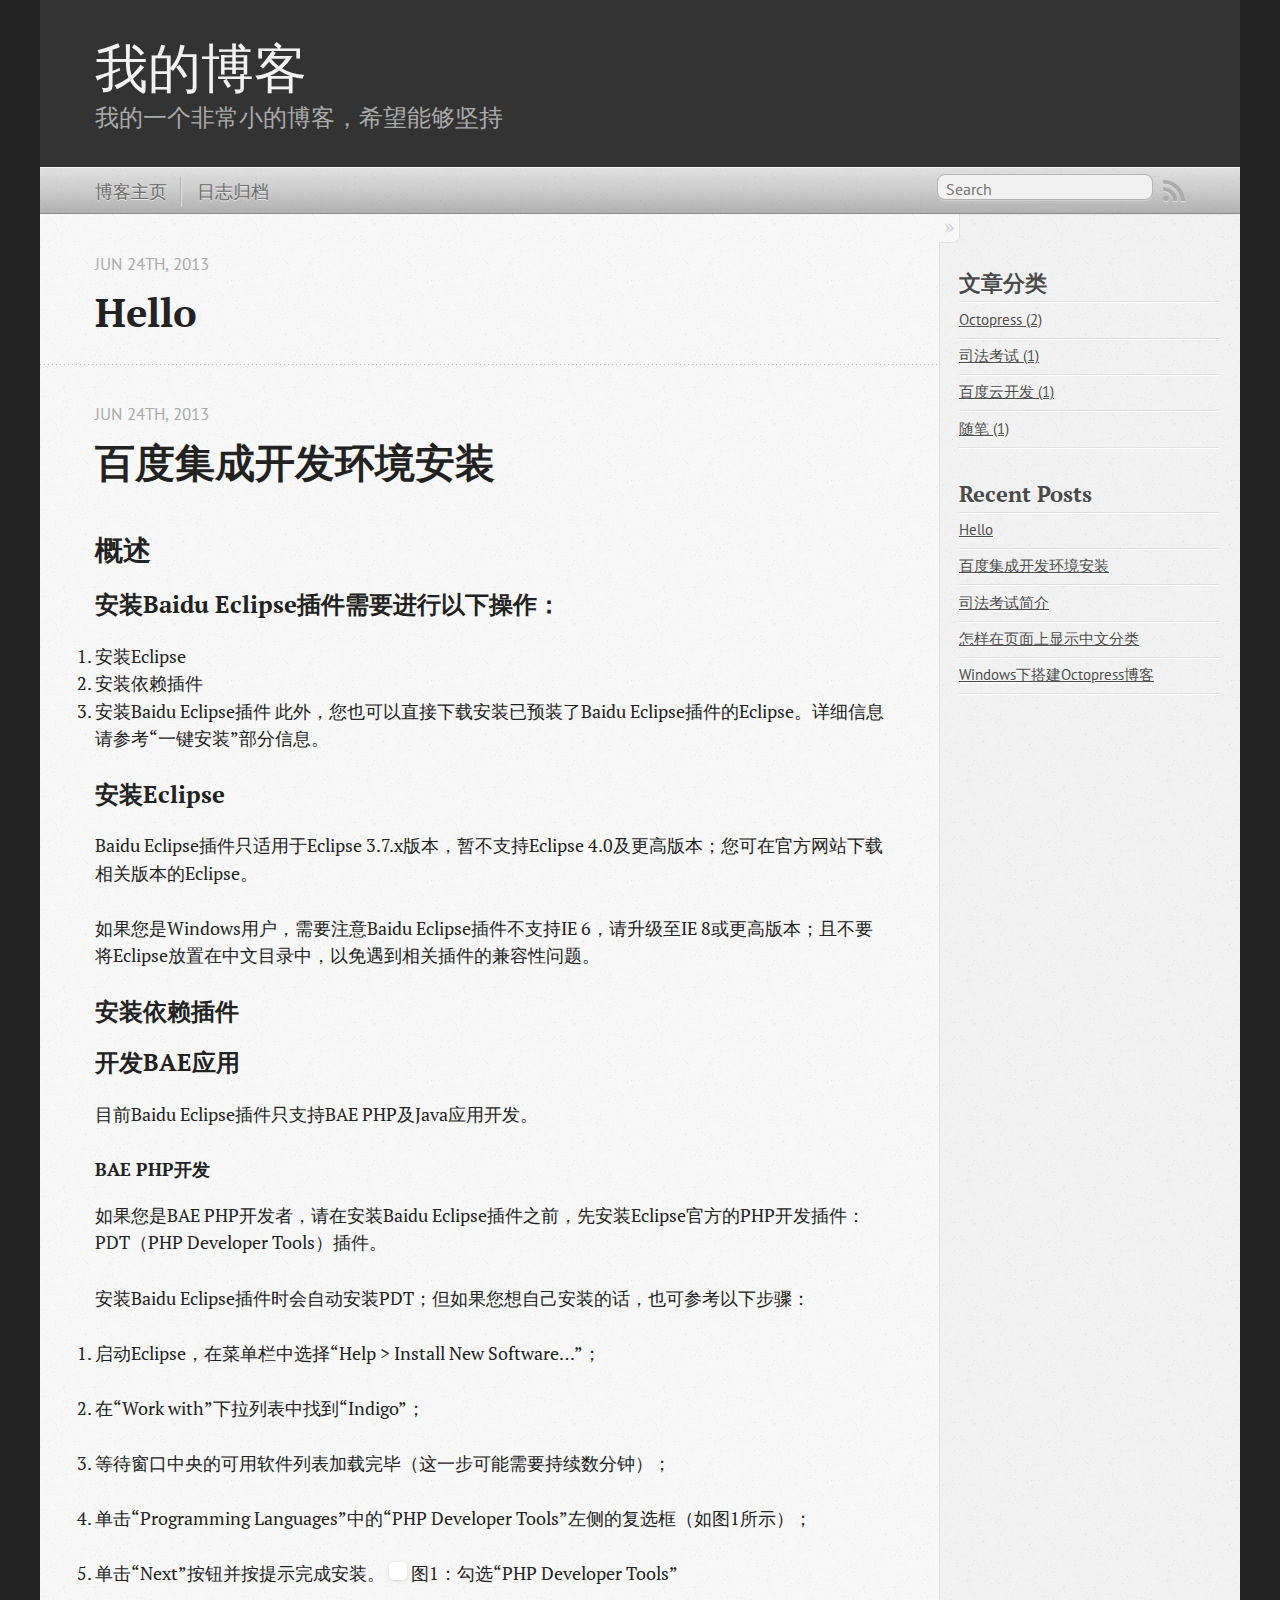
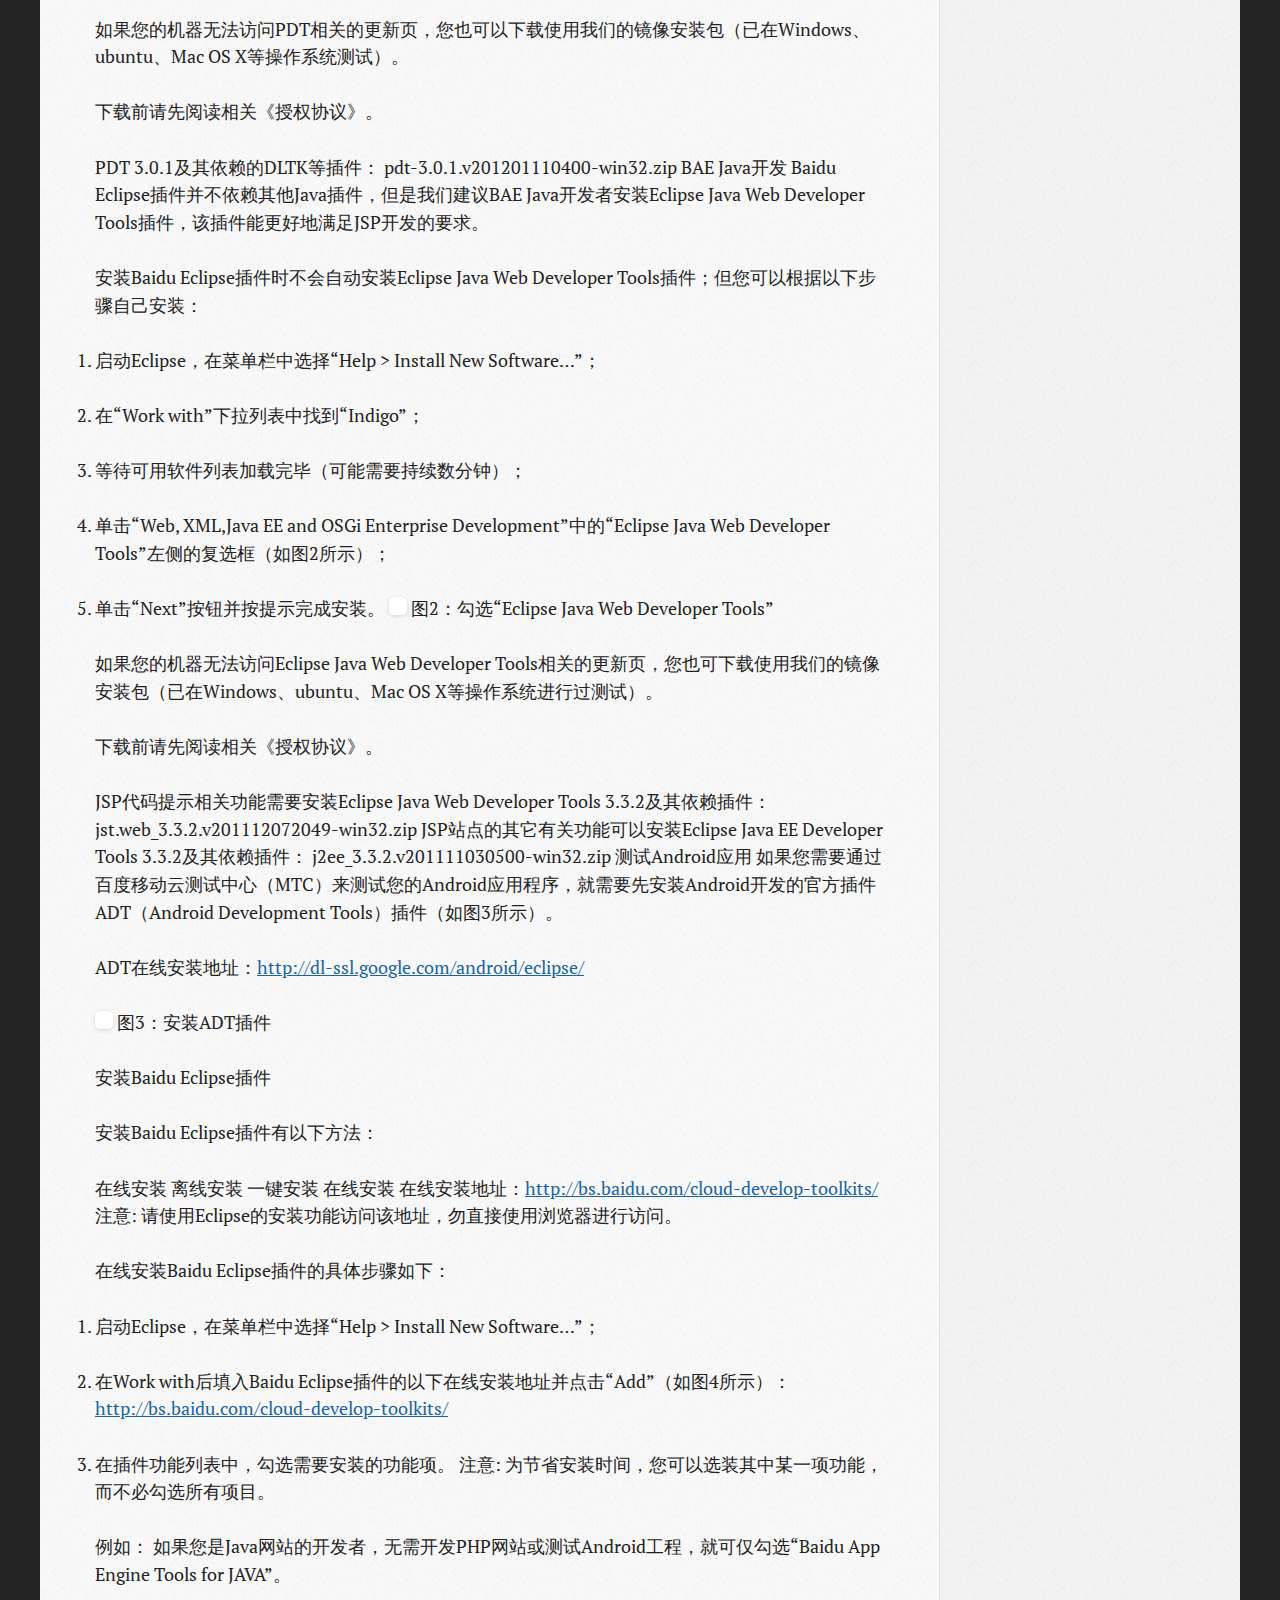
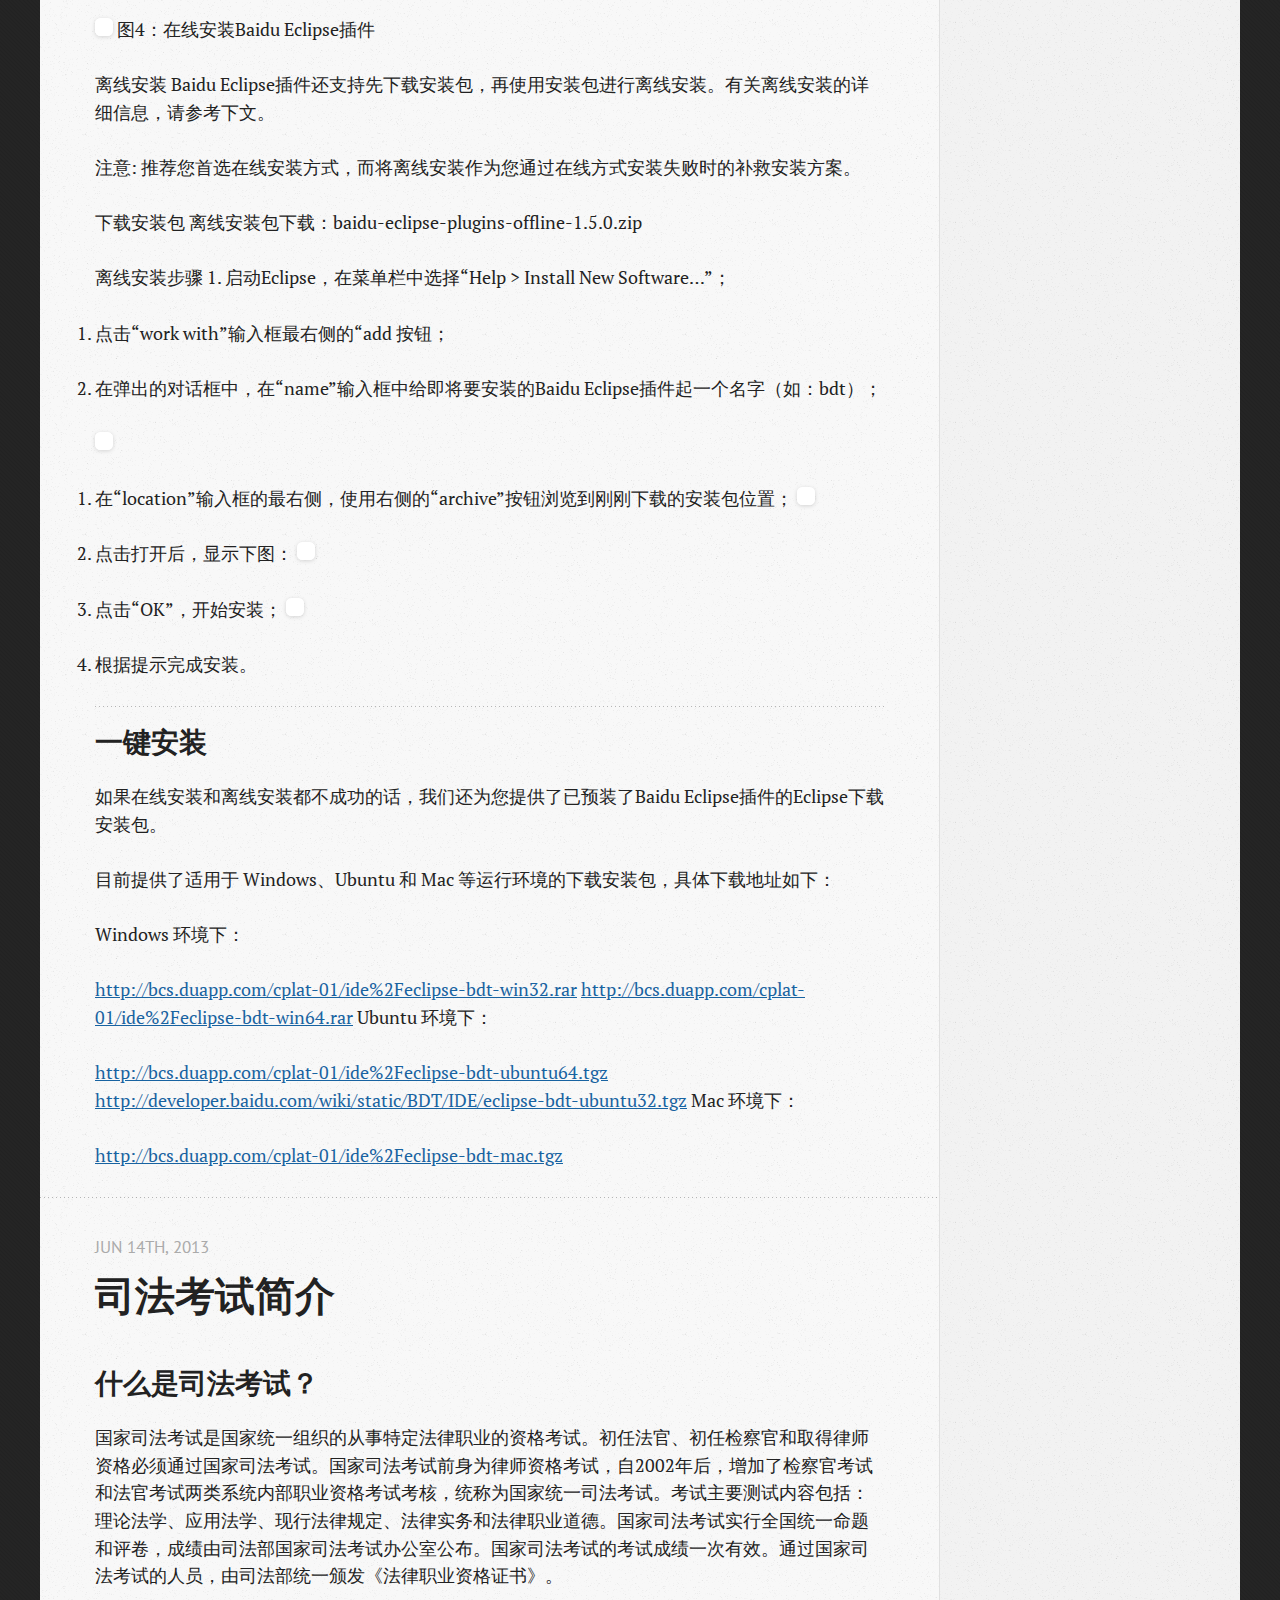
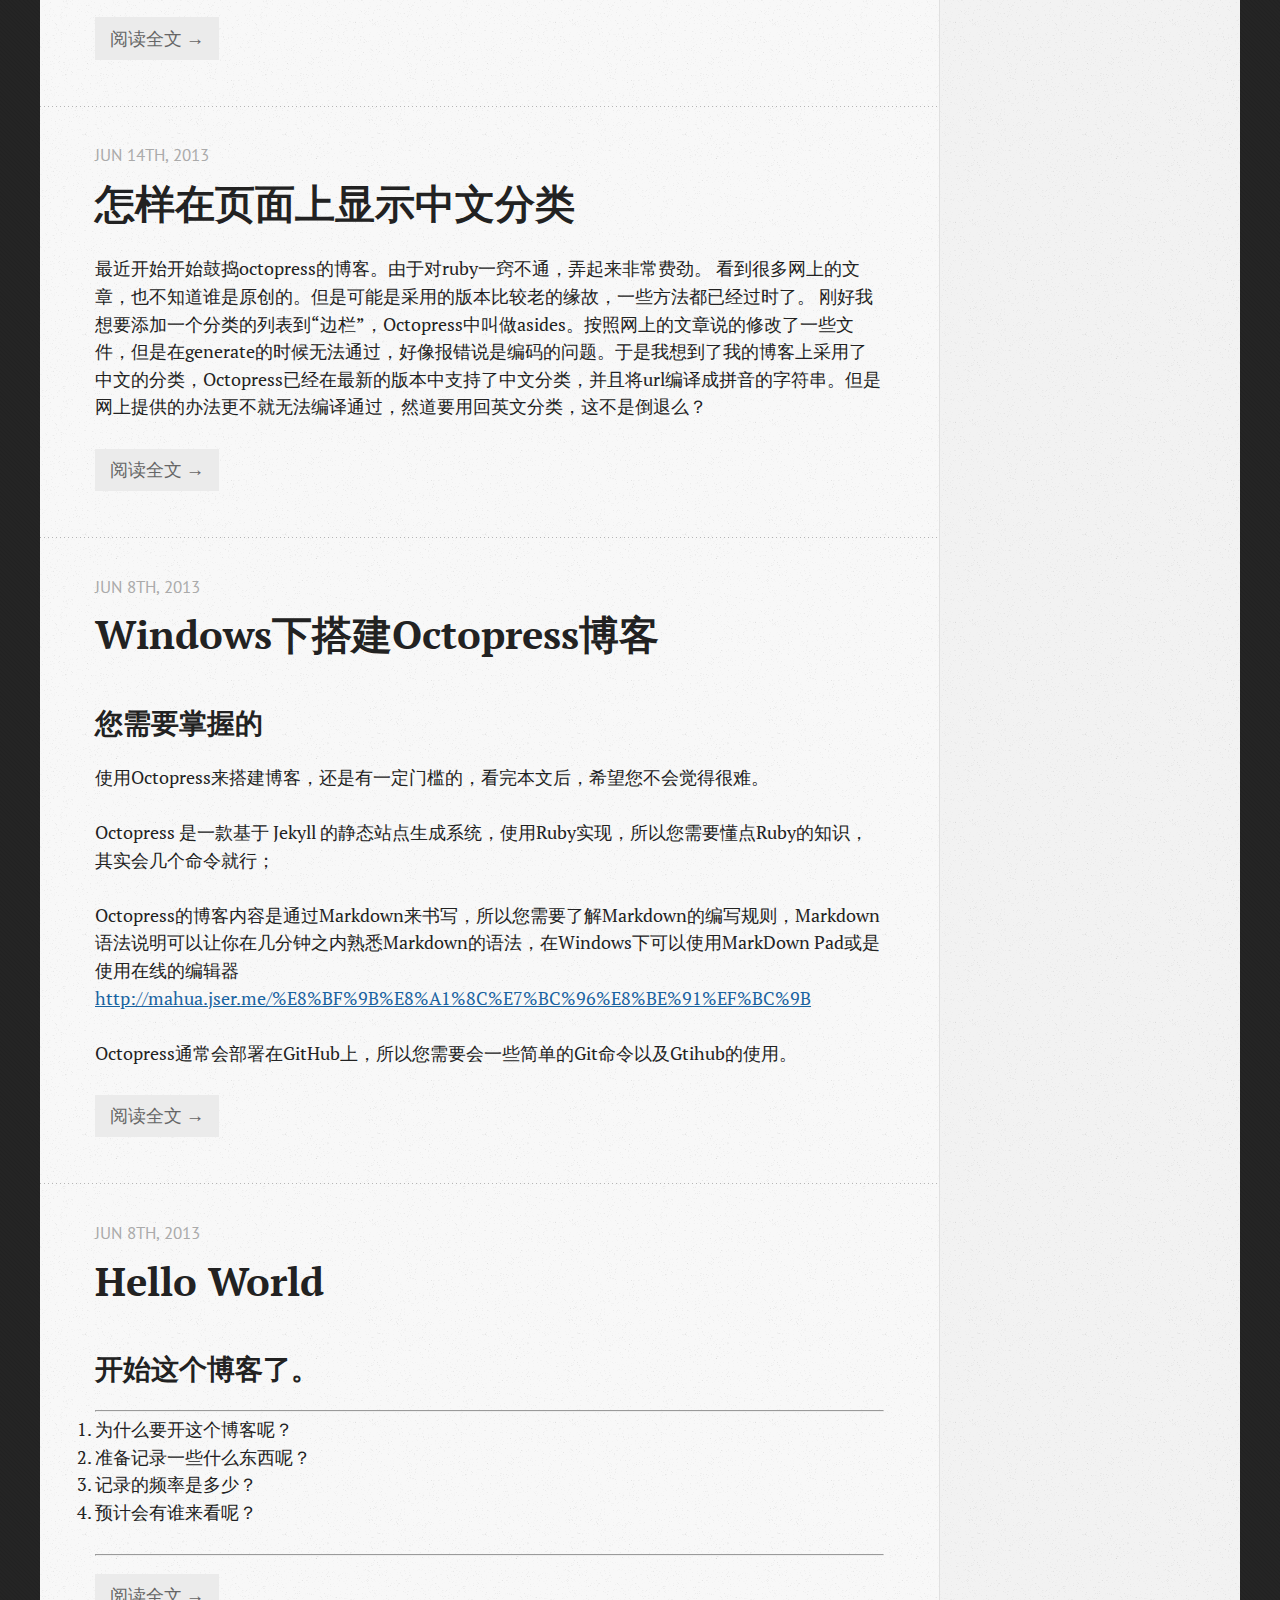
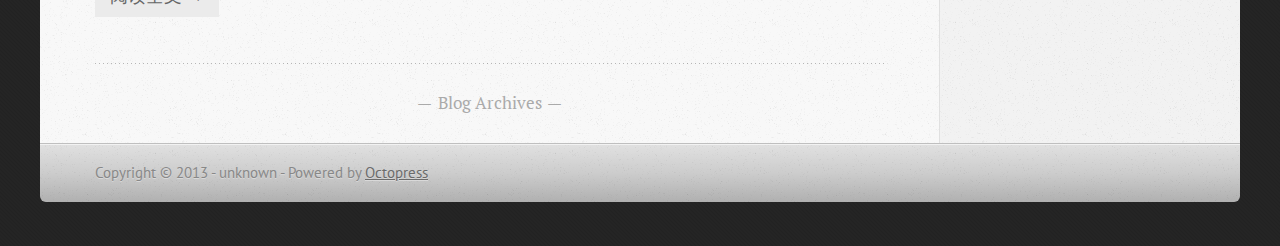
==== commit 810659fe: "Site updated at 2013-06-24 10:09:30 UTC" ====
--- a/index.html
+++ b/index.html
@@ -278,15 +278,15 @@
 
 <p>Windows 环境下：</p>
 
-<p>eclipse-bdt-win32.rar
-eclipse-bdt-win64.rar
+<p><a href="eclipse-bdt-win32.rar">http://bcs.duapp.com/cplat-01/ide%2Feclipse-bdt-win32.rar</a>
+<a href="eclipse-bdt-win64.rar">http://bcs.duapp.com/cplat-01/ide%2Feclipse-bdt-win64.rar</a>
 Ubuntu 环境下：</p>
 
-<p>eclipse-bdt-ubuntu64.tgz
-eclipse-bdt-ubuntu32.tgz
+<p><a href="eclipse-bdt-ubuntu64.tgz">http://bcs.duapp.com/cplat-01/ide%2Feclipse-bdt-ubuntu64.tgz</a>
+<a href="eclipse-bdt-ubuntu32.tgz">http://developer.baidu.com/wiki/static/BDT/IDE/eclipse-bdt-ubuntu32.tgz</a>
 Mac 环境下：</p>
 
-<p>eclipse-bdt-mac.tgz</p>
+<p><a href="eclipse-bdt-mac.tgz">http://bcs.duapp.com/cplat-01/ide%2Feclipse-bdt-mac.tgz</a></p>
 </div>
   
   
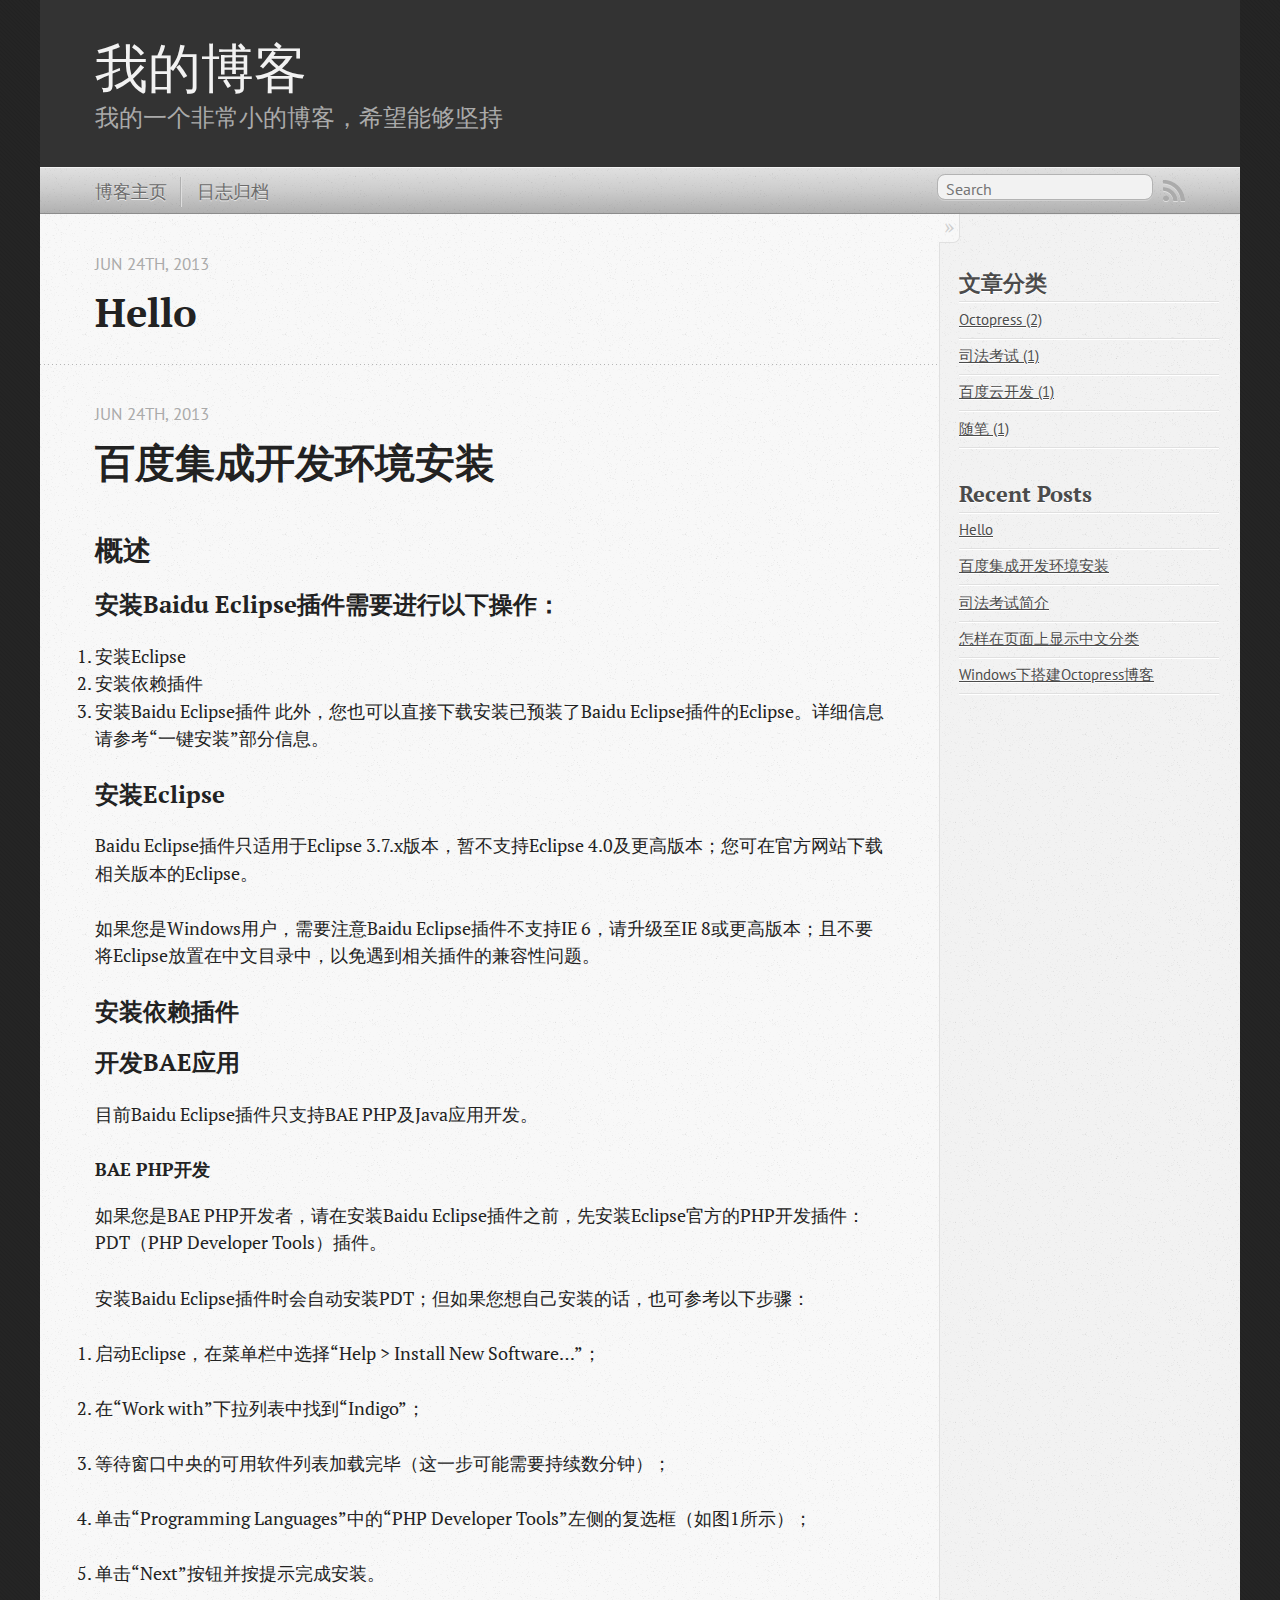
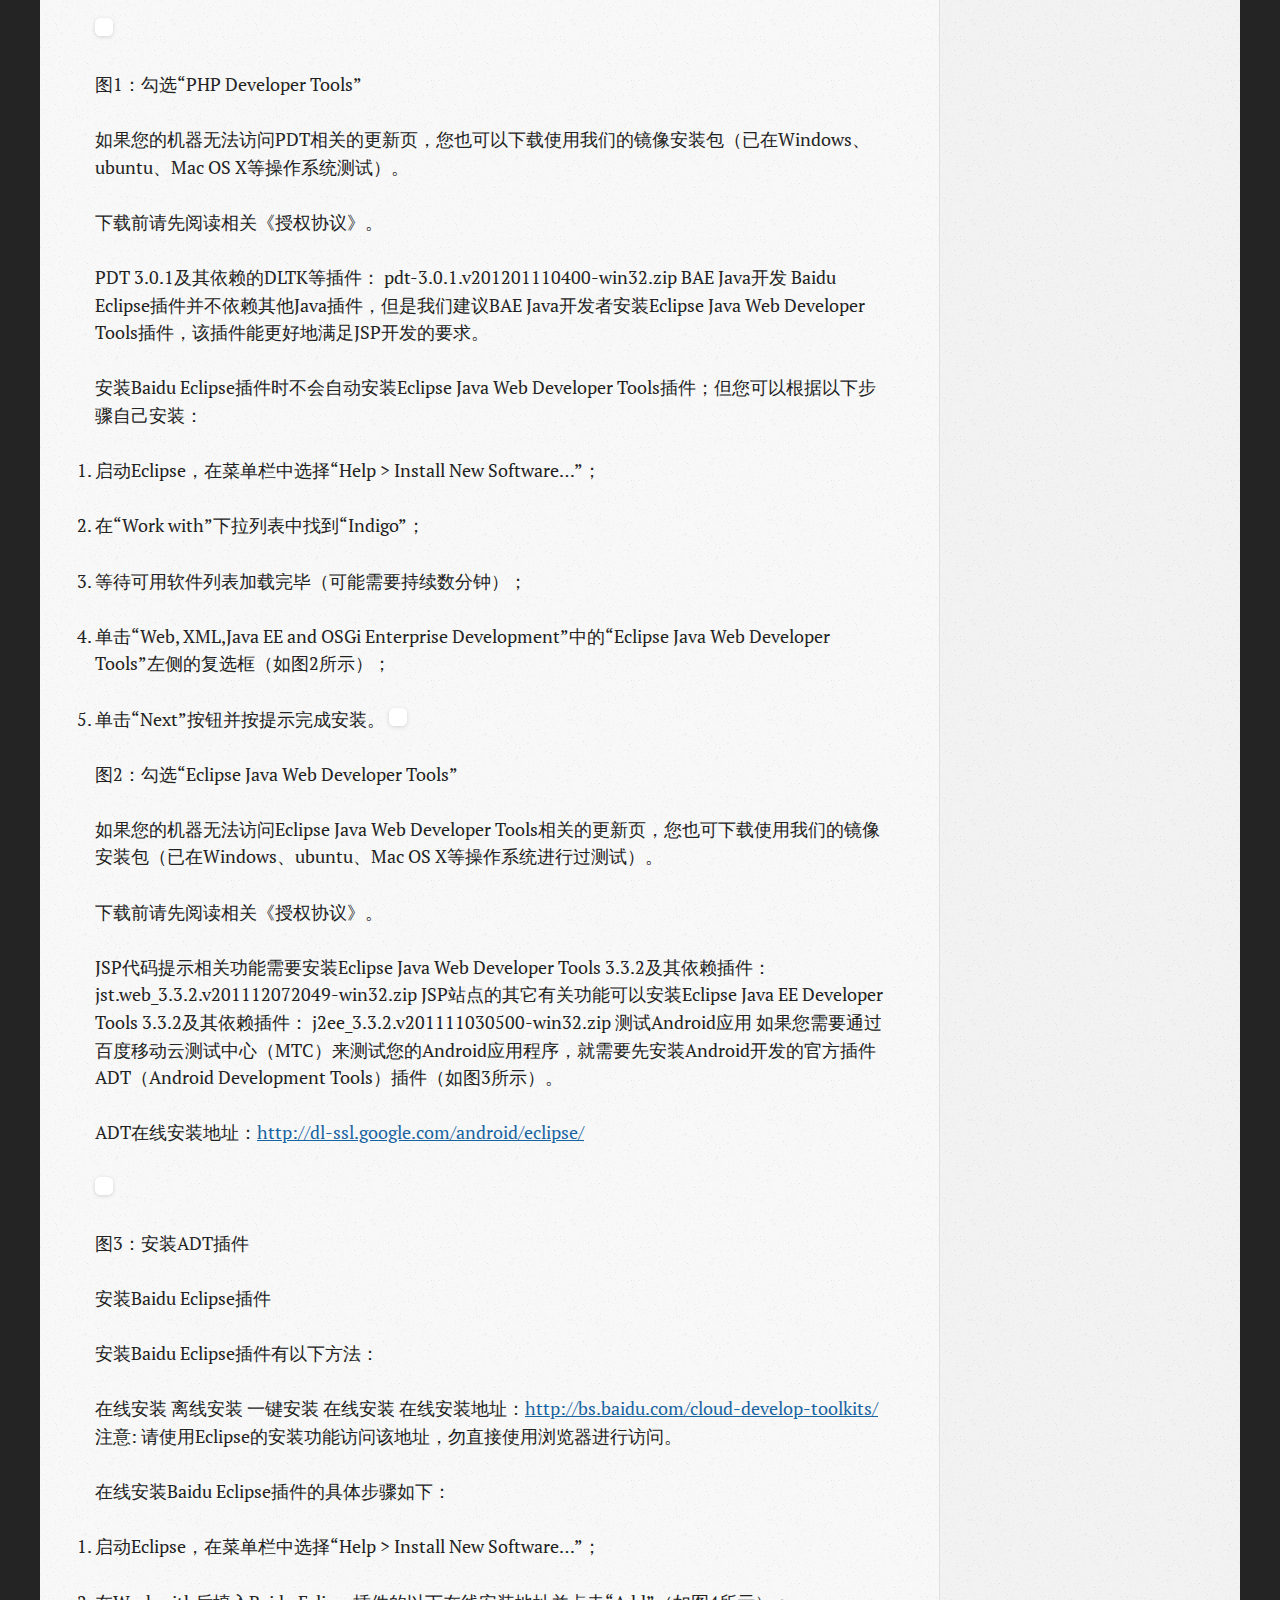
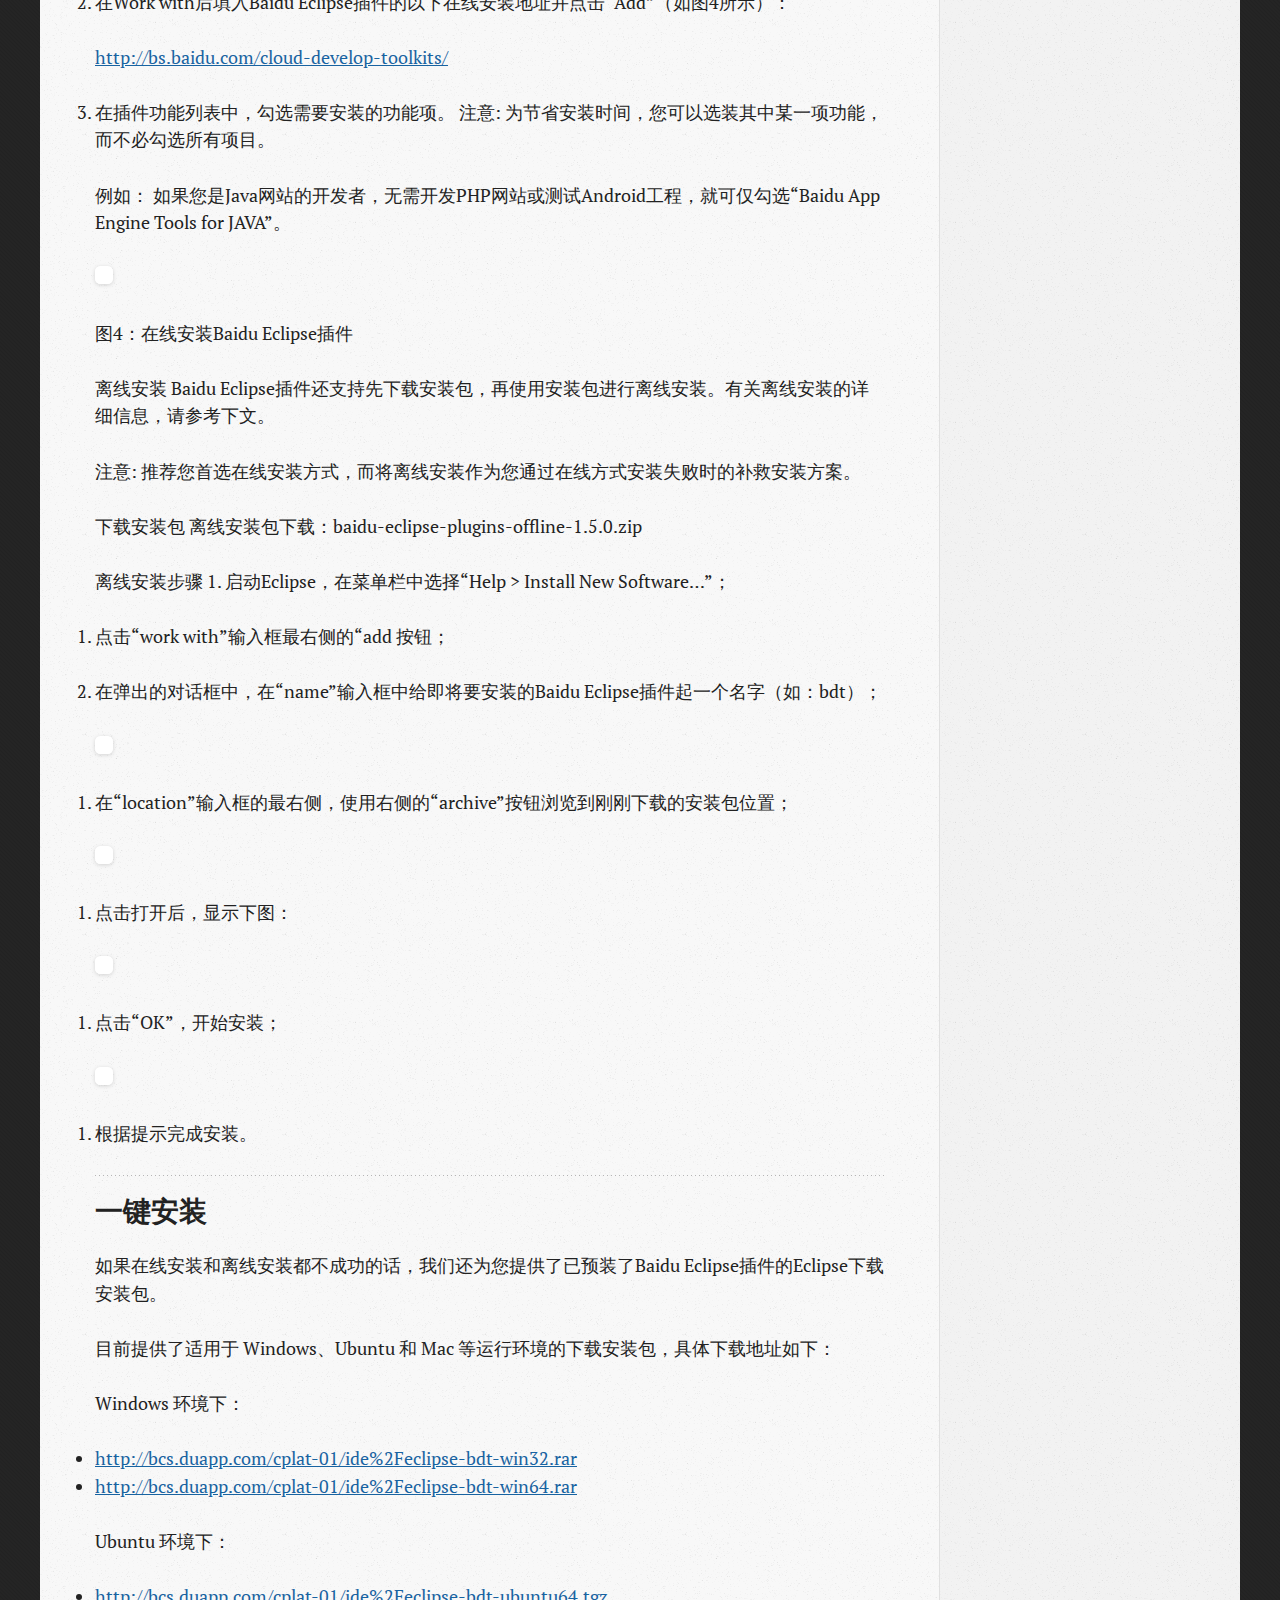
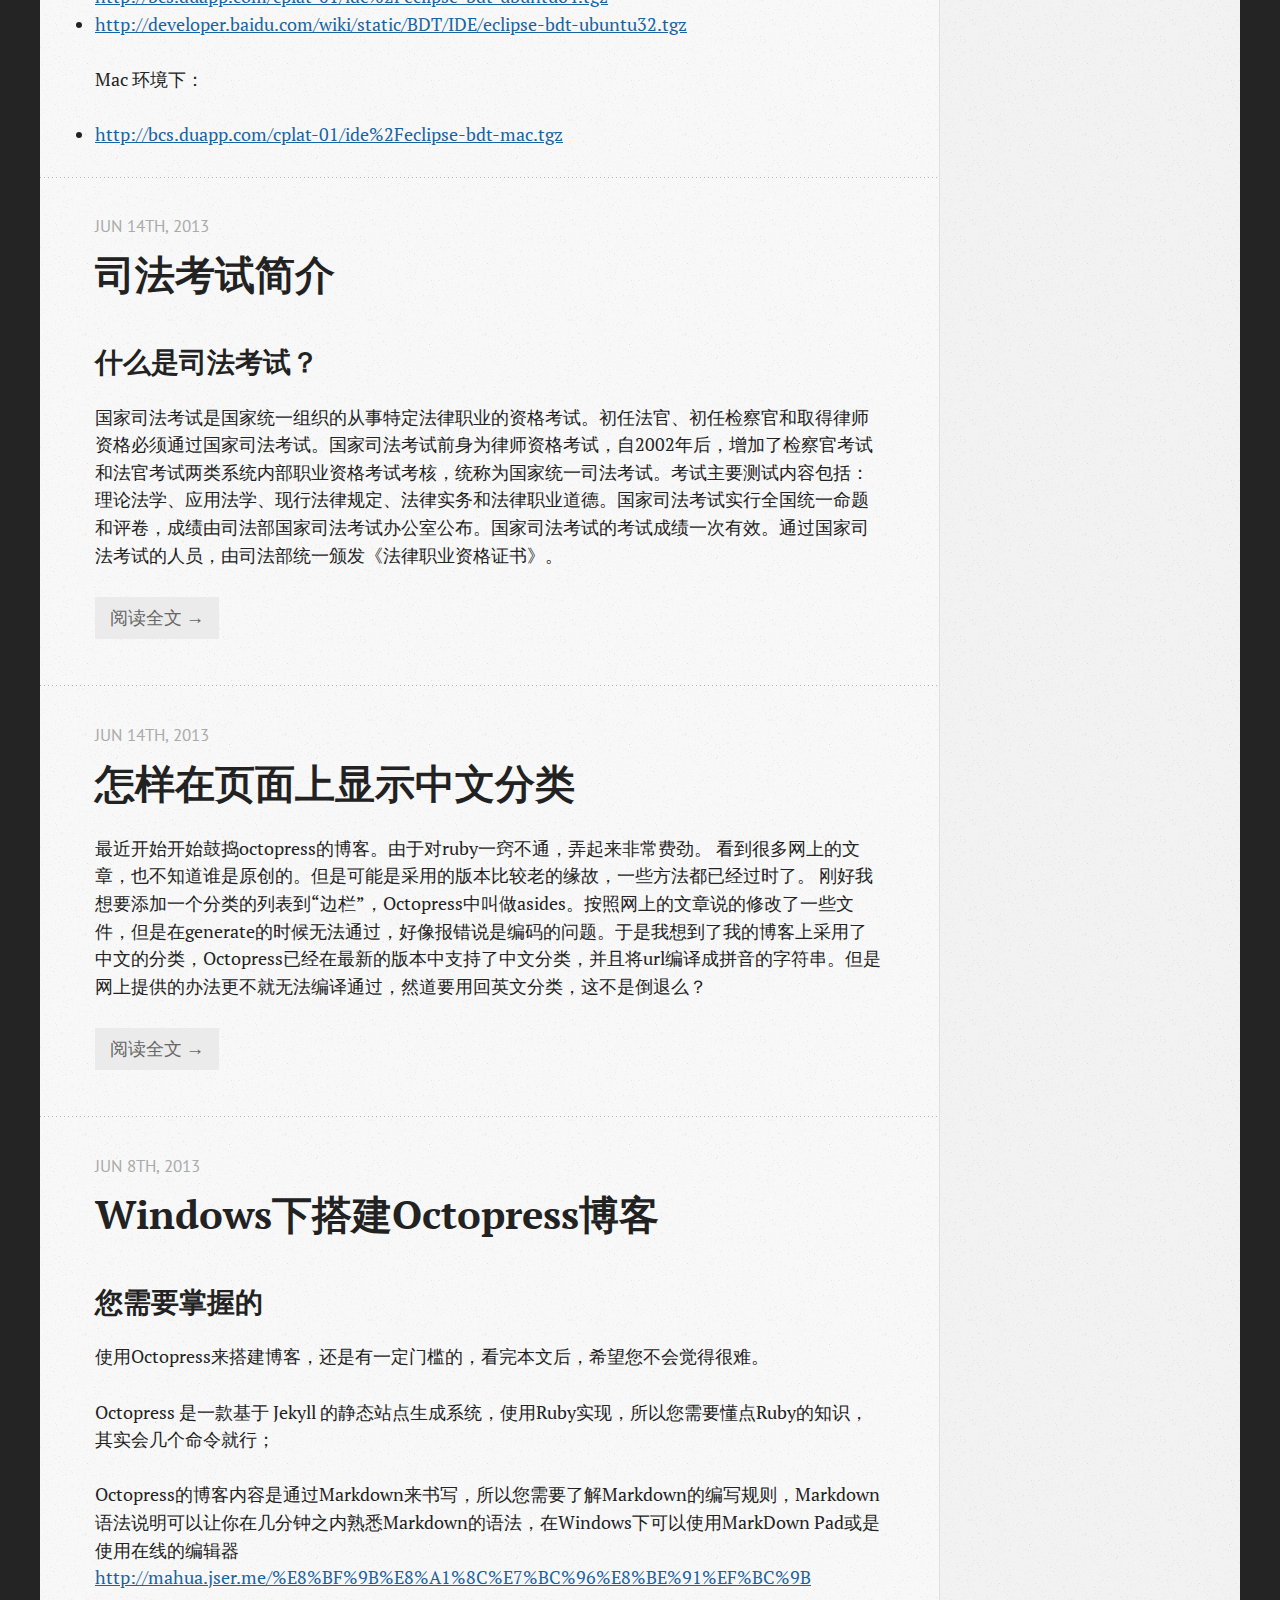
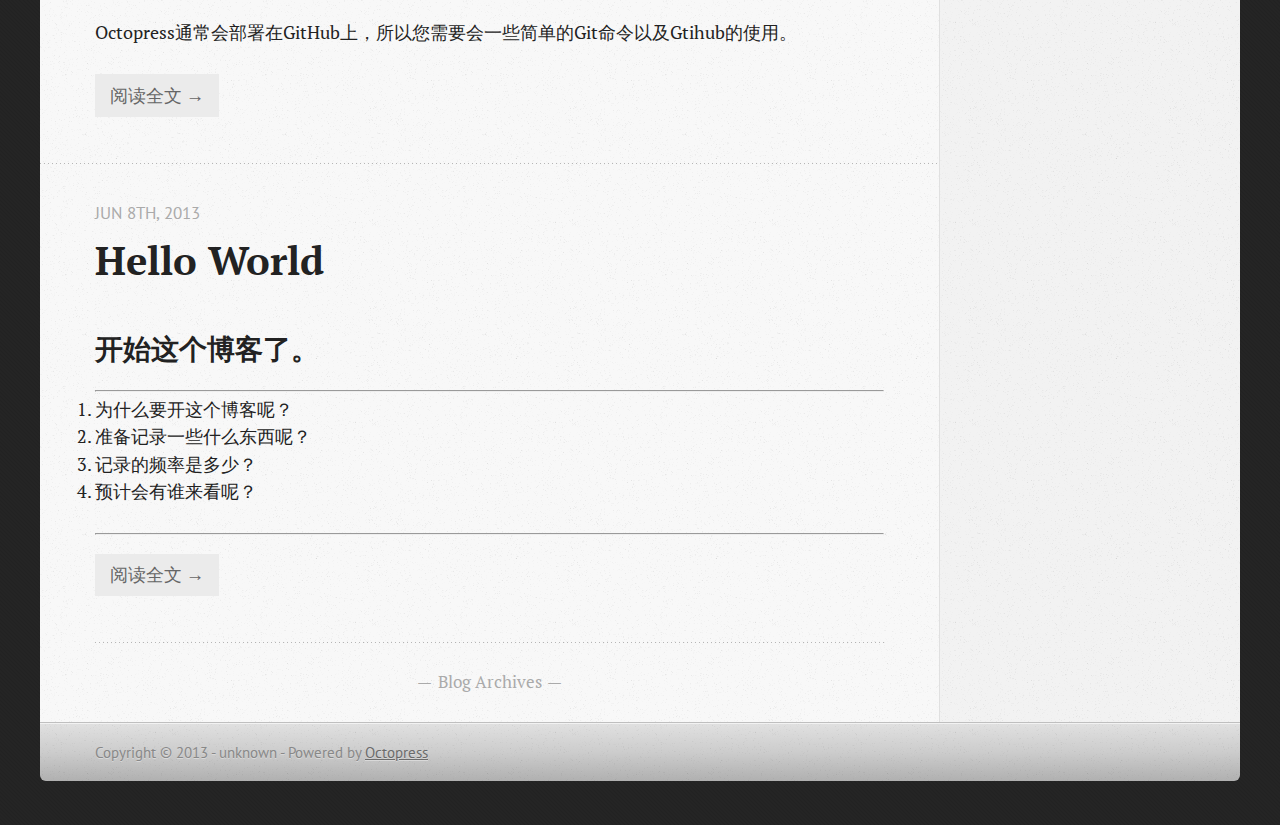
==== commit b20f469f: "Site updated at 2013-06-24 10:13:19 UTC" ====
--- a/index.html
+++ b/index.html
@@ -166,11 +166,13 @@
 <li><p>在“Work with”下拉列表中找到“Indigo”；</p></li>
 <li><p>等待窗口中央的可用软件列表加载完毕（这一步可能需要持续数分钟）；</p></li>
 <li><p>单击“Programming Languages”中的“PHP Developer Tools”左侧的复选框（如图1所示）；</p></li>
-<li><p>单击“Next”按钮并按提示完成安装。
-<img src="http://developer.baidu.com/wiki/static/image/BDT/pdt_install.png" alt="" />
-图1：勾选“PHP Developer Tools”</p></li>
-</ol>
-
+<li><p>单击“Next”按钮并按提示完成安装。</p></li>
+</ol>
+
+
+<p><img src="http://developer.baidu.com/wiki/static/image/BDT/pdt_install.png" alt="" /></p>
+
+<p>图1：勾选“PHP Developer Tools”</p>
 
 <p>如果您的机器无法访问PDT相关的更新页，您也可以下载使用我们的镜像安装包（已在Windows、ubuntu、Mac OS X等操作系统测试）。</p>
 
@@ -189,10 +191,11 @@
 <li><p>等待可用软件列表加载完毕（可能需要持续数分钟）；</p></li>
 <li><p>单击“Web, XML,Java EE and OSGi Enterprise Development”中的“Eclipse Java Web Developer Tools”左侧的复选框（如图2所示）；</p></li>
 <li><p>单击“Next”按钮并按提示完成安装。
-<img src="http://developer.baidu.com/wiki/static/image/BDT/jsp_install.png" alt="" />
-图2：勾选“Eclipse Java Web Developer Tools”</p></li>
-</ol>
-
+<img src="http://developer.baidu.com/wiki/static/image/BDT/jsp_install.png" alt="" /></p></li>
+</ol>
+
+
+<p>图2：勾选“Eclipse Java Web Developer Tools”</p>
 
 <p>如果您的机器无法访问Eclipse Java Web Developer Tools相关的更新页，您也可下载使用我们的镜像安装包（已在Windows、ubuntu、Mac OS X等操作系统进行过测试）。</p>
 
@@ -207,8 +210,9 @@
 
 <p>ADT在线安装地址：<a href="http://dl-ssl.google.com/android/eclipse/">http://dl-ssl.google.com/android/eclipse/</a></p>
 
-<p><img src="http://developer.baidu.com/wiki/static/image/BDT/adt_install.png" alt="" />
-图3：安装ADT插件</p>
+<p><img src="http://developer.baidu.com/wiki/static/image/BDT/adt_install.png" alt="" /></p>
+
+<p>图3：安装ADT插件</p>
 
 <p>安装Baidu Eclipse插件</p>
 
@@ -226,8 +230,9 @@
 
 <ol>
 <li><p>启动Eclipse，在菜单栏中选择“Help > Install New Software&hellip;”；</p></li>
-<li><p>在Work with后填入Baidu Eclipse插件的以下在线安装地址并点击“Add”（如图4所示）：
-<a href="http://bs.baidu.com/cloud-develop-toolkits/">http://bs.baidu.com/cloud-develop-toolkits/</a></p></li>
+<li><p>在Work with后填入Baidu Eclipse插件的以下在线安装地址并点击“Add”（如图4所示）：</p>
+
+<p><a href="http://bs.baidu.com/cloud-develop-toolkits/">http://bs.baidu.com/cloud-develop-toolkits/</a></p></li>
 <li><p>在插件功能列表中，勾选需要安装的功能项。
 注意:
 为节省安装时间，您可以选装其中某一项功能，而不必勾选所有项目。</p></li>
@@ -236,8 +241,9 @@
 
 <p>例如： 如果您是Java网站的开发者，无需开发PHP网站或测试Android工程，就可仅勾选“Baidu App Engine Tools for JAVA”。</p>
 
-<p><img src="http://developer.baidu.com/wiki/static/image/BDT/bdt_install.png" alt="" />
-图4：在线安装Baidu Eclipse插件</p>
+<p><img src="http://developer.baidu.com/wiki/static/image/BDT/bdt_install.png" alt="" /></p>
+
+<p>图4：在线安装Baidu Eclipse插件</p>
 
 <p>离线安装
 Baidu Eclipse插件还支持先下载安装包，再使用安装包进行离线安装。有关离线安装的详细信息，请参考下文。</p>
@@ -260,13 +266,28 @@
 <p><img src="http://bs.baidu.com/user-manual/name_setup.png" alt="" /></p>
 
 <ol>
-<li><p>在“location”输入框的最右侧，使用右侧的“archive”按钮浏览到刚刚下载的安装包位置；
-<img src="http://bs.baidu.com/user-manual/archive.png" alt="" /></p></li>
-<li><p>点击打开后，显示下图：
-<img src="http://bs.baidu.com/user-manual/offline_setup.png" alt="" /></p></li>
-<li><p>点击“OK”，开始安装；
-<img src="http://bs.baidu.com/user-manual/offline_install.png" alt="" /></p></li>
-<li><p>根据提示完成安装。</p></li>
+<li>在“location”输入框的最右侧，使用右侧的“archive”按钮浏览到刚刚下载的安装包位置；</li>
+</ol>
+
+
+<p><img src="http://bs.baidu.com/user-manual/archive.png" alt="" /></p>
+
+<ol>
+<li>点击打开后，显示下图：</li>
+</ol>
+
+
+<p><img src="http://bs.baidu.com/user-manual/offline_setup.png" alt="" /></p>
+
+<ol>
+<li>点击“OK”，开始安装；</li>
+</ol>
+
+
+<p><img src="http://bs.baidu.com/user-manual/offline_install.png" alt="" /></p>
+
+<ol>
+<li>根据提示完成安装。</li>
 </ol>
 
 
@@ -278,15 +299,26 @@
 
 <p>Windows 环境下：</p>
 
-<p><a href="eclipse-bdt-win32.rar">http://bcs.duapp.com/cplat-01/ide%2Feclipse-bdt-win32.rar</a>
-<a href="eclipse-bdt-win64.rar">http://bcs.duapp.com/cplat-01/ide%2Feclipse-bdt-win64.rar</a>
-Ubuntu 环境下：</p>
-
-<p><a href="eclipse-bdt-ubuntu64.tgz">http://bcs.duapp.com/cplat-01/ide%2Feclipse-bdt-ubuntu64.tgz</a>
-<a href="eclipse-bdt-ubuntu32.tgz">http://developer.baidu.com/wiki/static/BDT/IDE/eclipse-bdt-ubuntu32.tgz</a>
-Mac 环境下：</p>
-
-<p><a href="eclipse-bdt-mac.tgz">http://bcs.duapp.com/cplat-01/ide%2Feclipse-bdt-mac.tgz</a></p>
+<ul>
+<li><a href="eclipse-bdt-win32.rar">http://bcs.duapp.com/cplat-01/ide%2Feclipse-bdt-win32.rar</a></li>
+<li><a href="eclipse-bdt-win64.rar">http://bcs.duapp.com/cplat-01/ide%2Feclipse-bdt-win64.rar</a></li>
+</ul>
+
+
+<p>Ubuntu 环境下：</p>
+
+<ul>
+<li><a href="eclipse-bdt-ubuntu64.tgz">http://bcs.duapp.com/cplat-01/ide%2Feclipse-bdt-ubuntu64.tgz</a></li>
+<li><a href="eclipse-bdt-ubuntu32.tgz">http://developer.baidu.com/wiki/static/BDT/IDE/eclipse-bdt-ubuntu32.tgz</a></li>
+</ul>
+
+
+<p>Mac 环境下：</p>
+
+<ul>
+<li><a href="eclipse-bdt-mac.tgz">http://bcs.duapp.com/cplat-01/ide%2Feclipse-bdt-mac.tgz</a></li>
+</ul>
+
 </div>
   
   
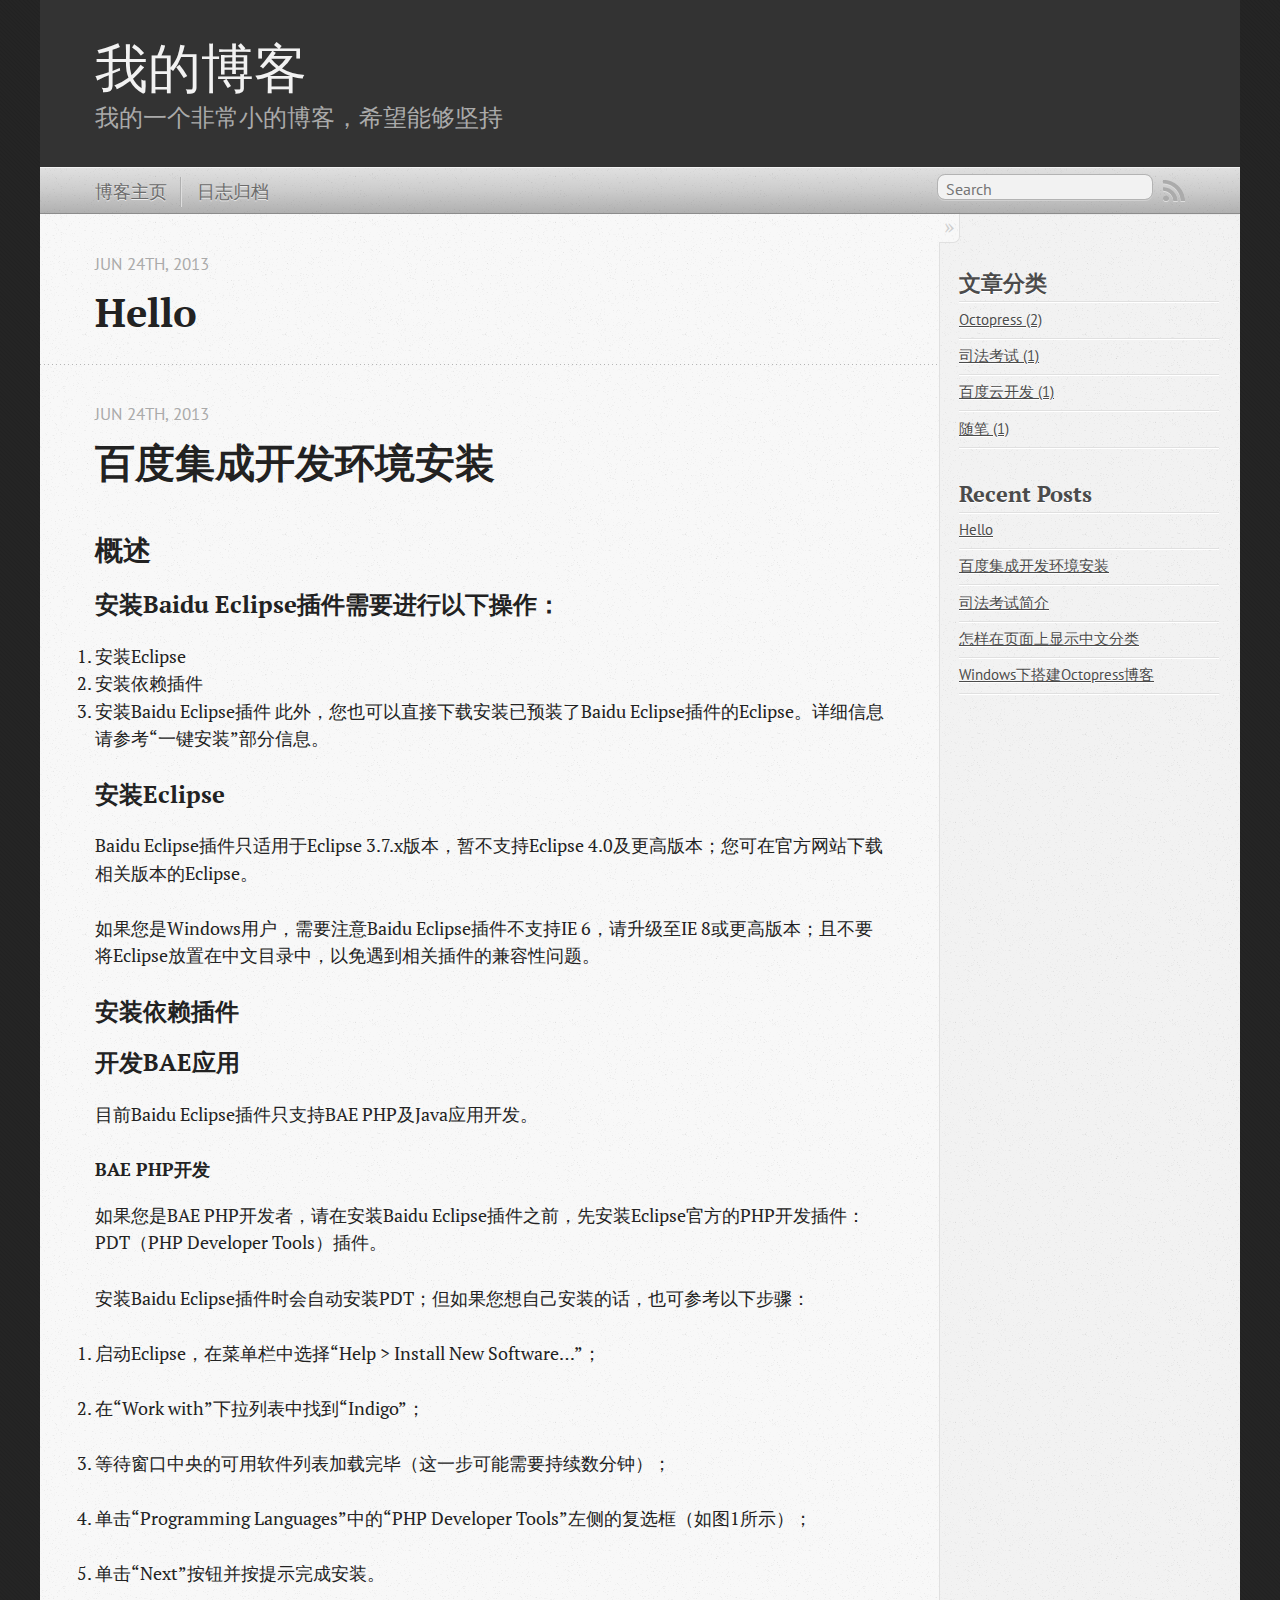
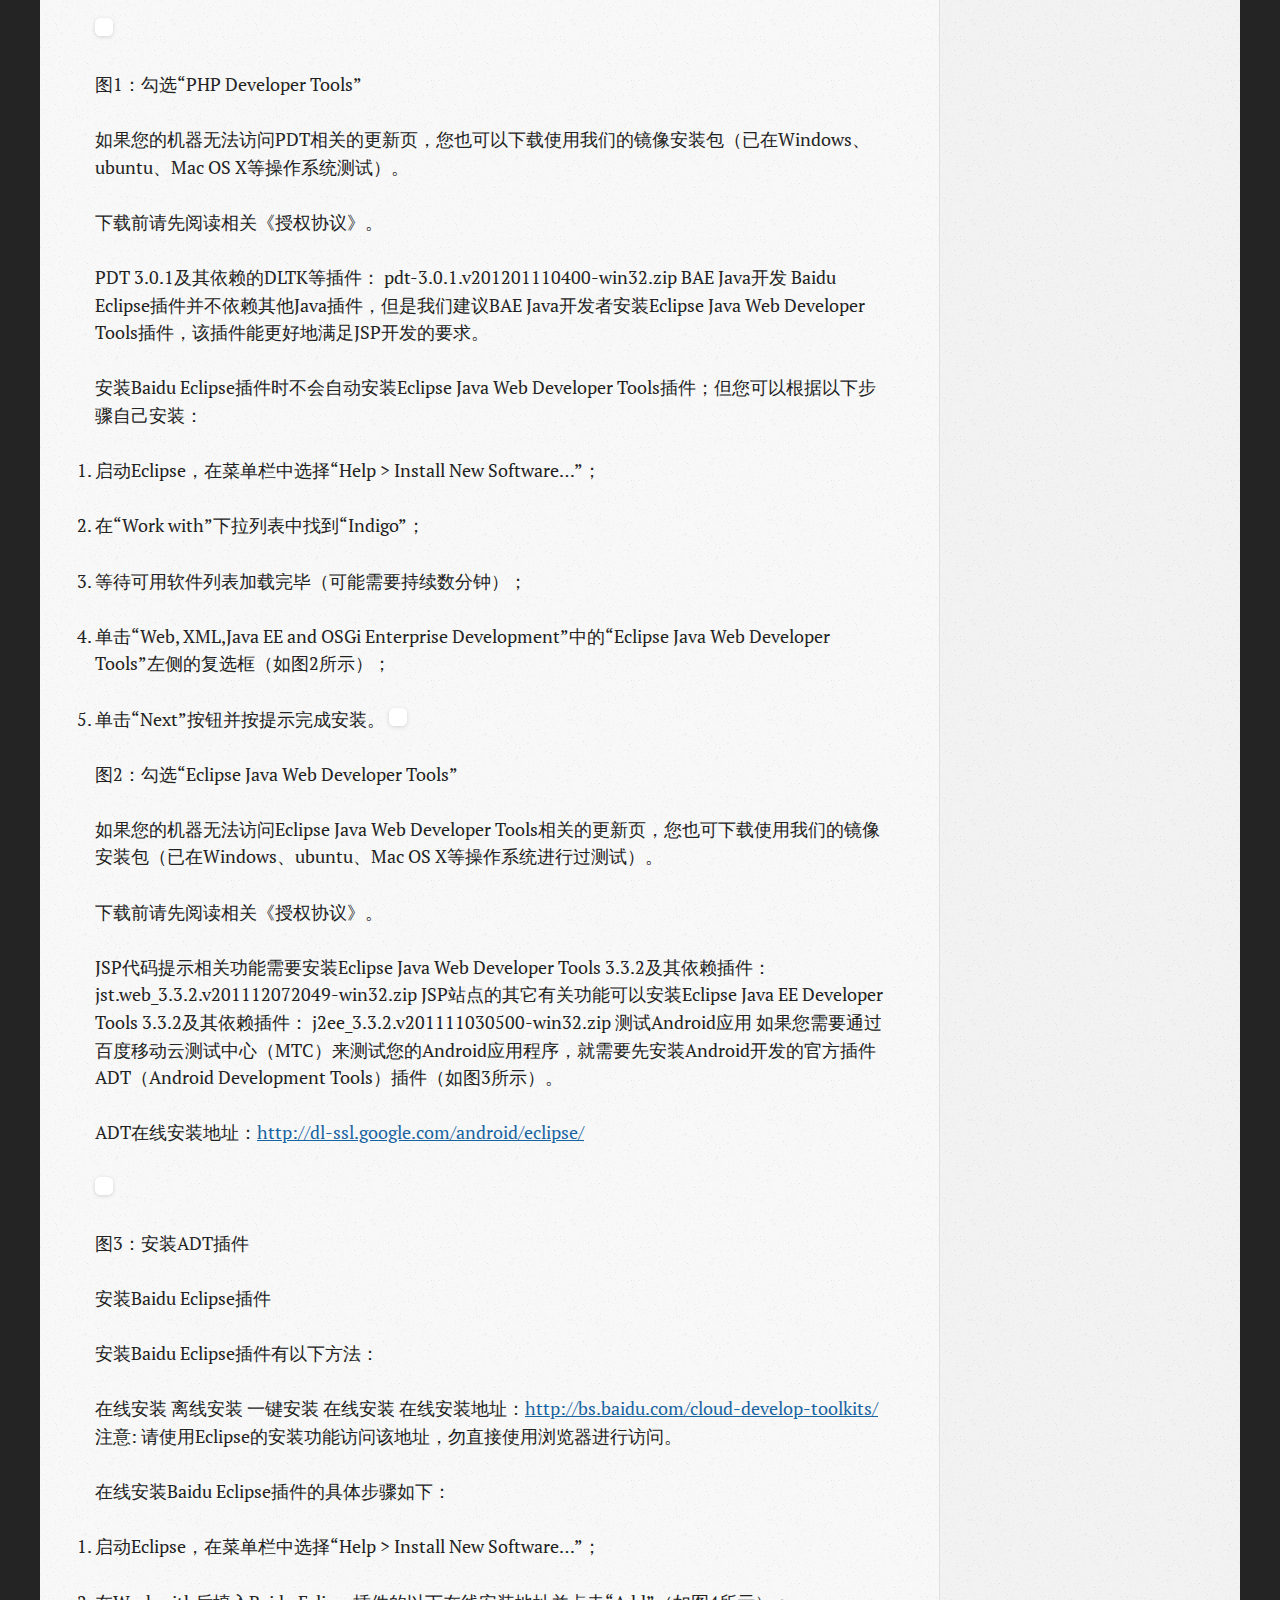
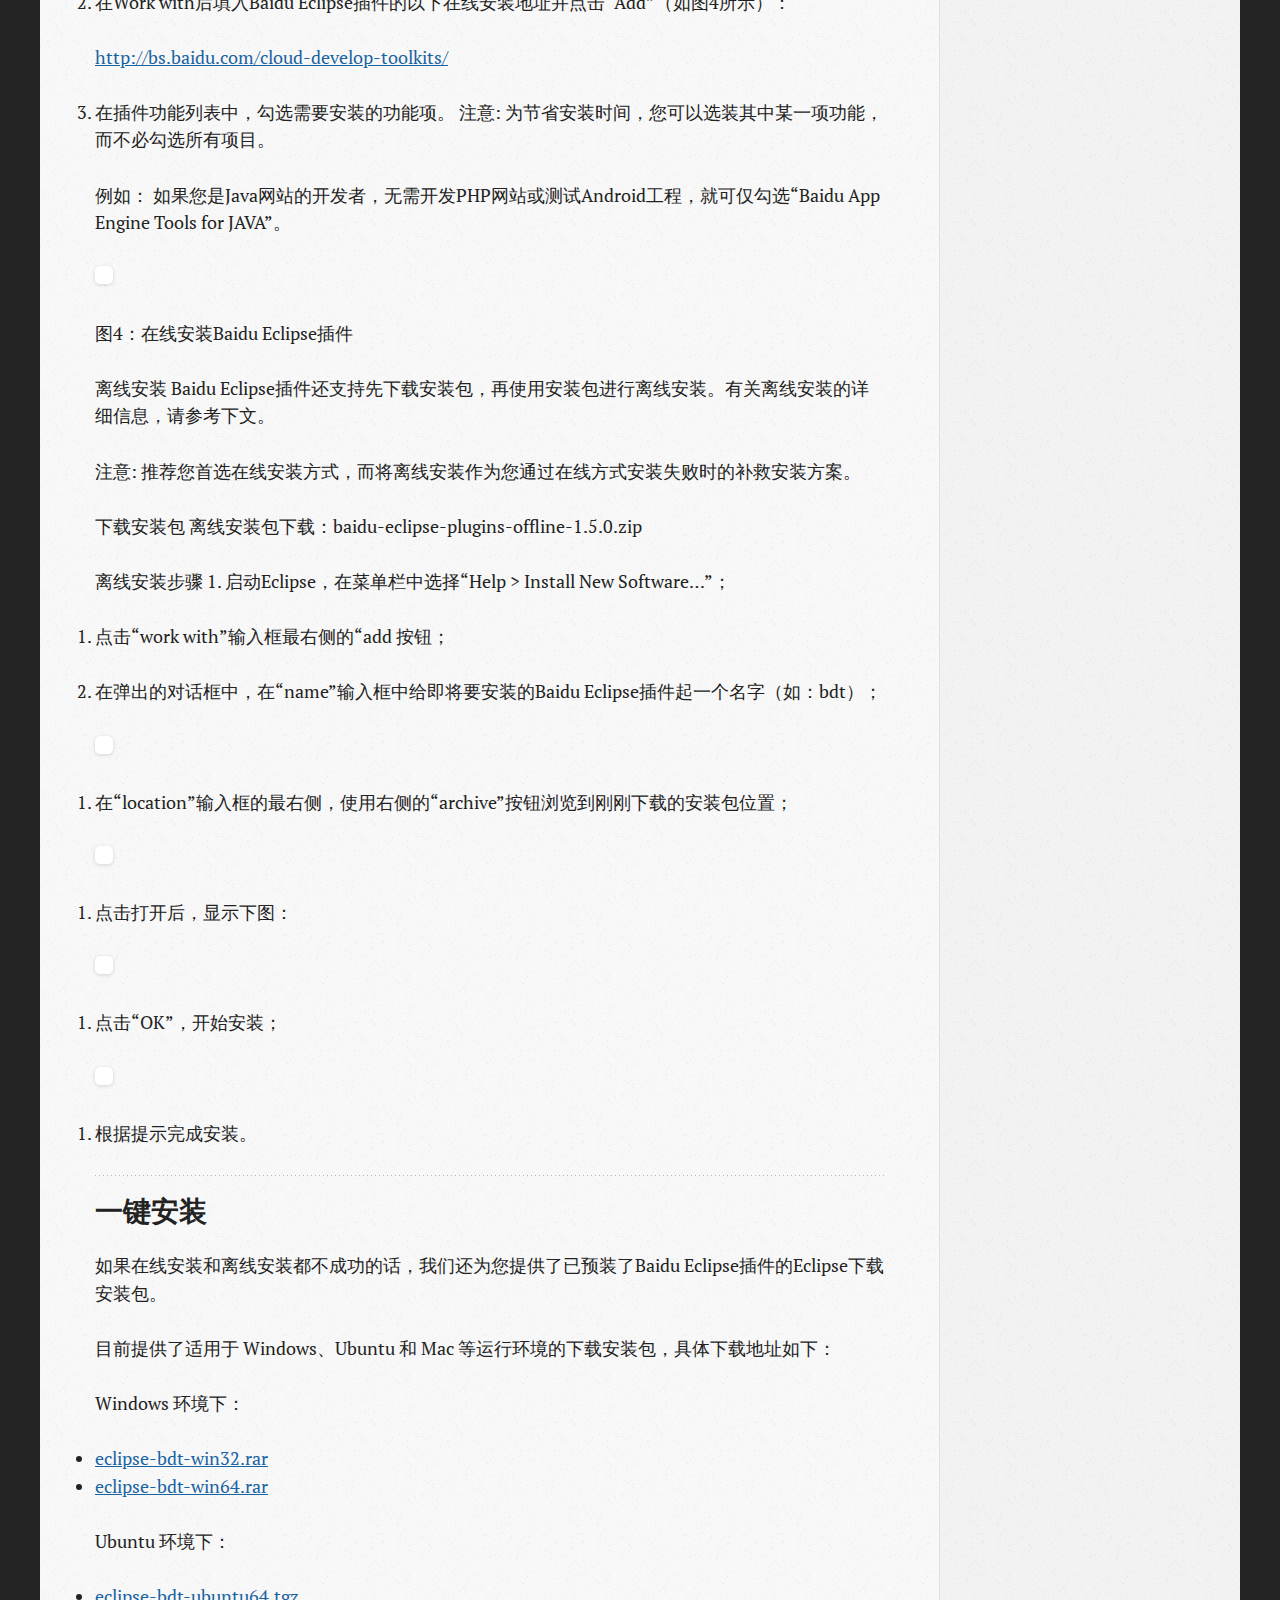
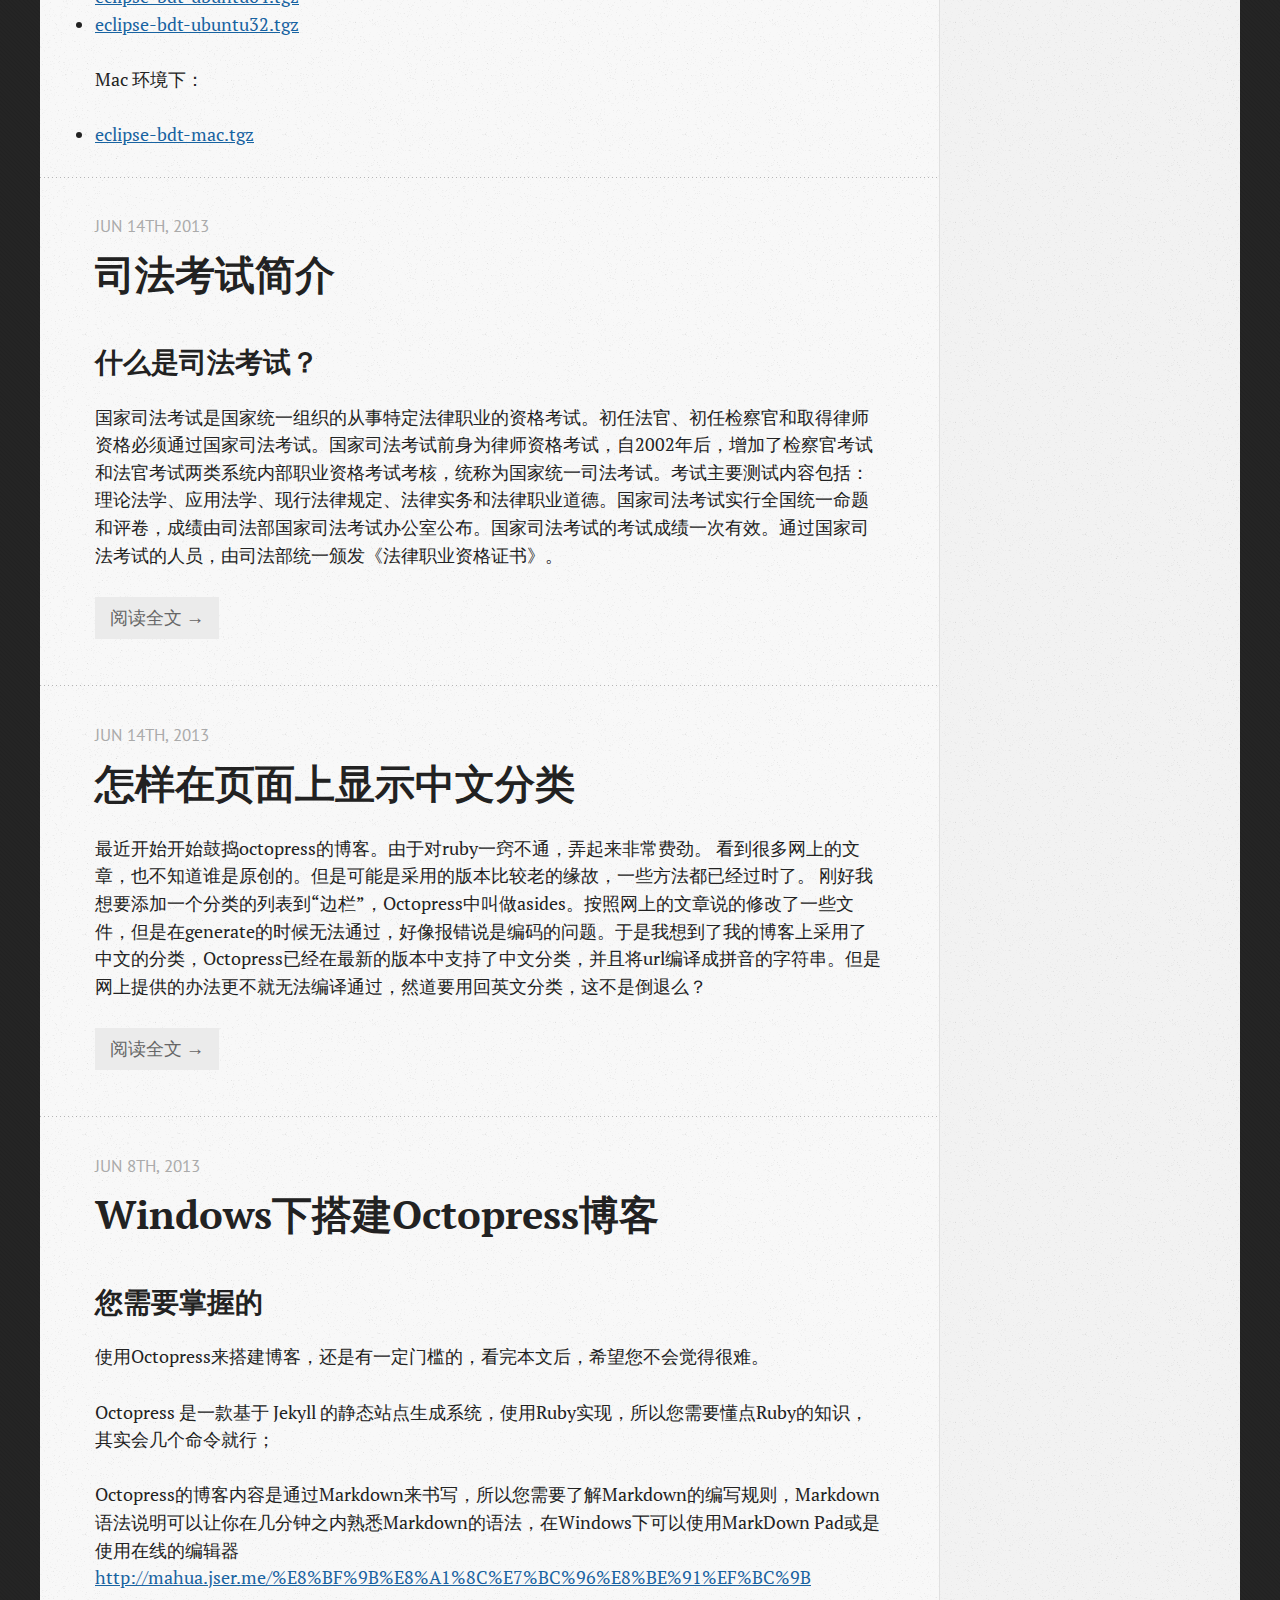
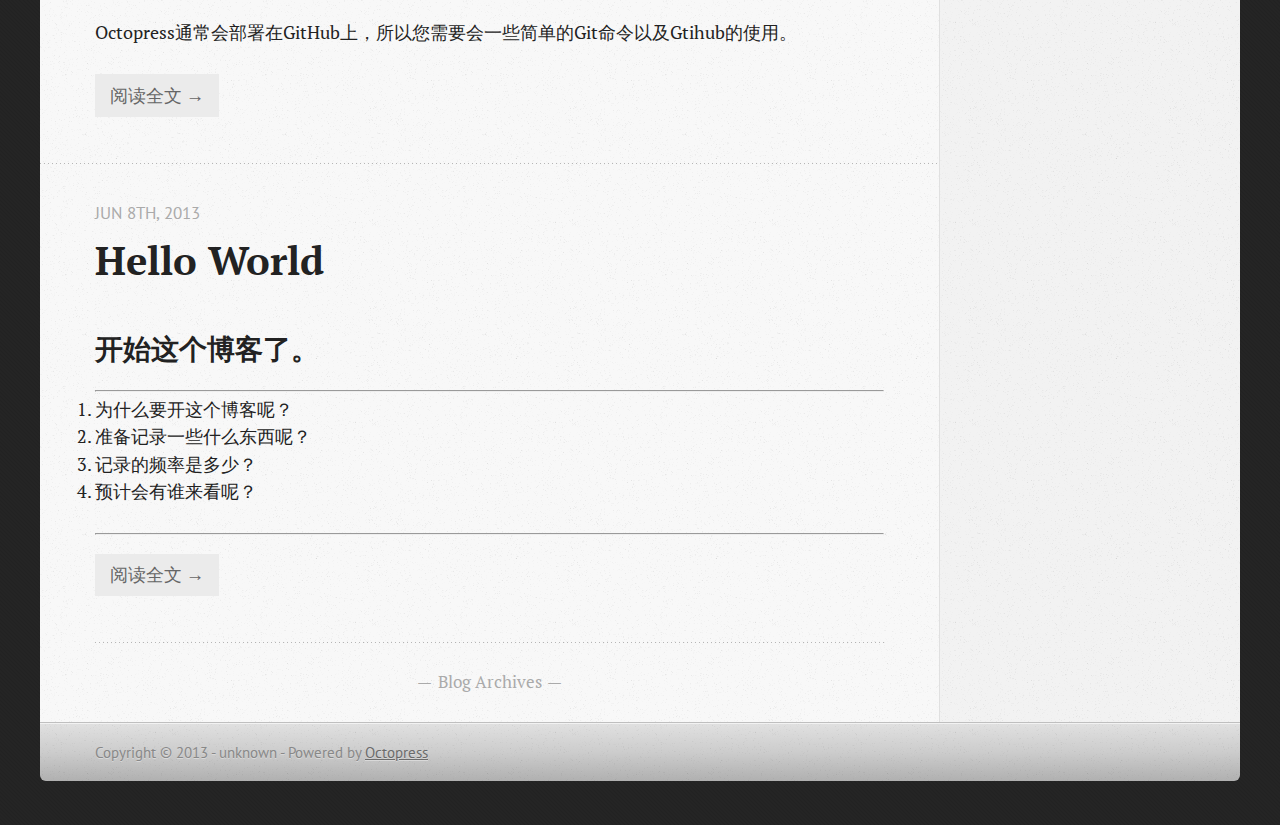
==== commit 09d030f0: "Site updated at 2013-06-24 10:27:41 UTC" ====
--- a/index.html
+++ b/index.html
@@ -300,23 +300,23 @@
 <p>Windows 环境下：</p>
 
 <ul>
-<li><a href="eclipse-bdt-win32.rar">http://bcs.duapp.com/cplat-01/ide%2Feclipse-bdt-win32.rar</a></li>
-<li><a href="eclipse-bdt-win64.rar">http://bcs.duapp.com/cplat-01/ide%2Feclipse-bdt-win64.rar</a></li>
+<li><a href="http://bcs.duapp.com/cplat-01/ide%2Feclipse-bdt-win32.rar">eclipse-bdt-win32.rar</a></li>
+<li><a href="http://bcs.duapp.com/cplat-01/ide%2Feclipse-bdt-win64.rar">eclipse-bdt-win64.rar</a></li>
 </ul>
 
 
 <p>Ubuntu 环境下：</p>
 
 <ul>
-<li><a href="eclipse-bdt-ubuntu64.tgz">http://bcs.duapp.com/cplat-01/ide%2Feclipse-bdt-ubuntu64.tgz</a></li>
-<li><a href="eclipse-bdt-ubuntu32.tgz">http://developer.baidu.com/wiki/static/BDT/IDE/eclipse-bdt-ubuntu32.tgz</a></li>
+<li><a href="http://bcs.duapp.com/cplat-01/ide%2Feclipse-bdt-ubuntu64.tgz">eclipse-bdt-ubuntu64.tgz</a></li>
+<li><a href="http://developer.baidu.com/wiki/static/BDT/IDE/eclipse-bdt-ubuntu32.tgz">eclipse-bdt-ubuntu32.tgz</a></li>
 </ul>
 
 
 <p>Mac 环境下：</p>
 
 <ul>
-<li><a href="eclipse-bdt-mac.tgz">http://bcs.duapp.com/cplat-01/ide%2Feclipse-bdt-mac.tgz</a></li>
+<li><a href="http://bcs.duapp.com/cplat-01/ide%2Feclipse-bdt-mac.tgz">eclipse-bdt-mac.tgz</a></li>
 </ul>
 
 </div>
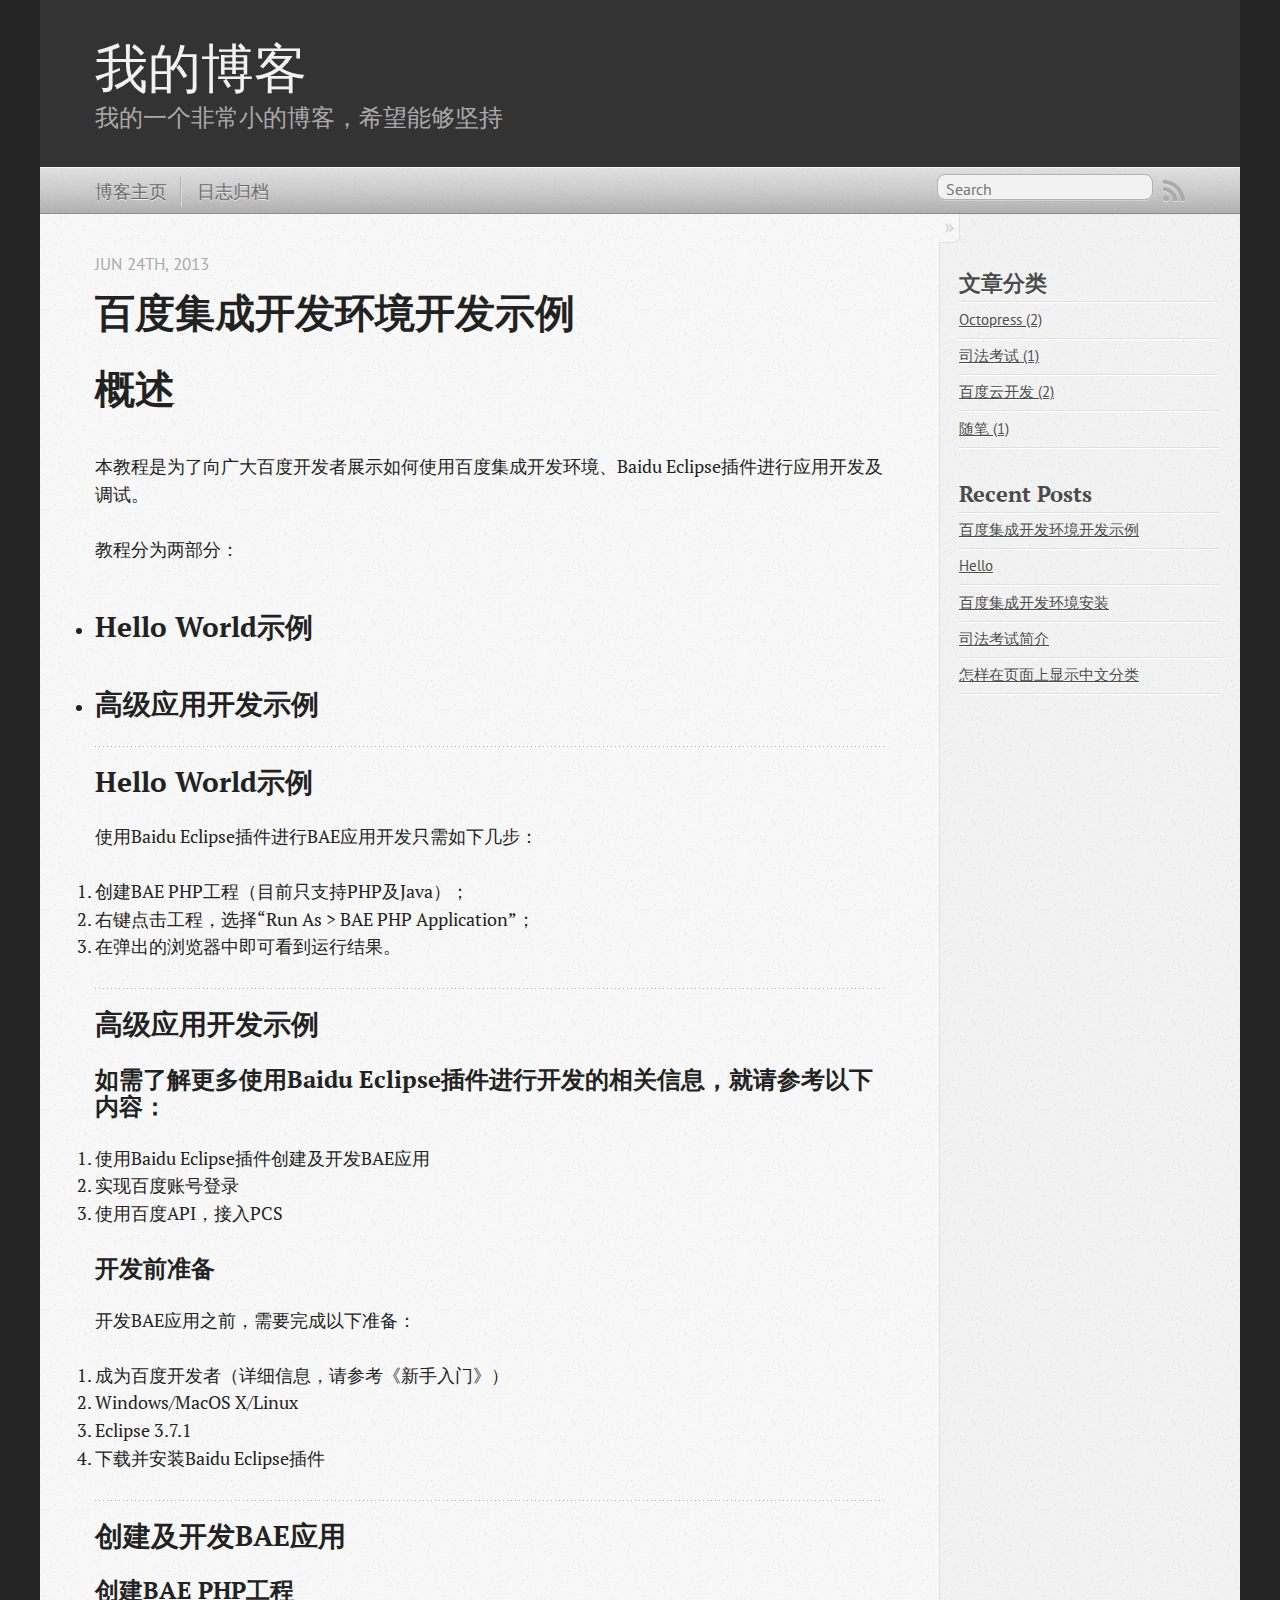
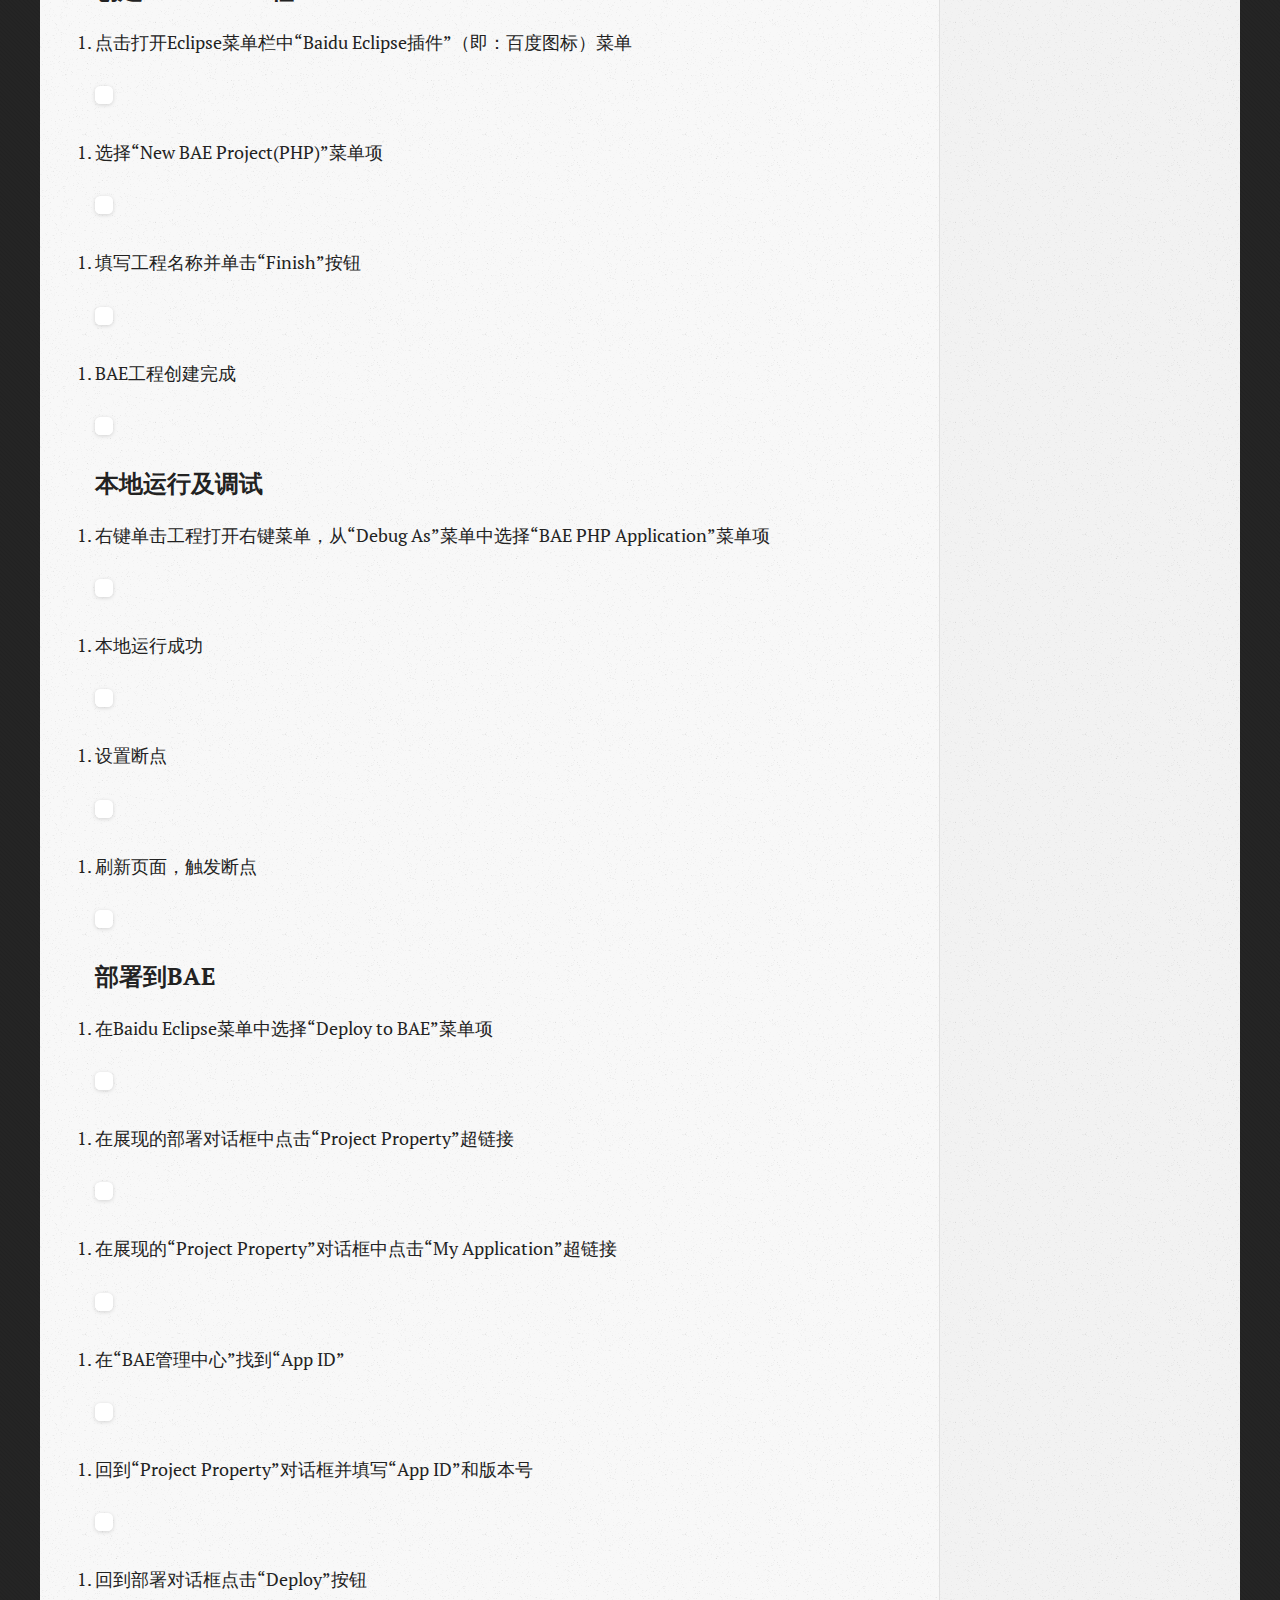
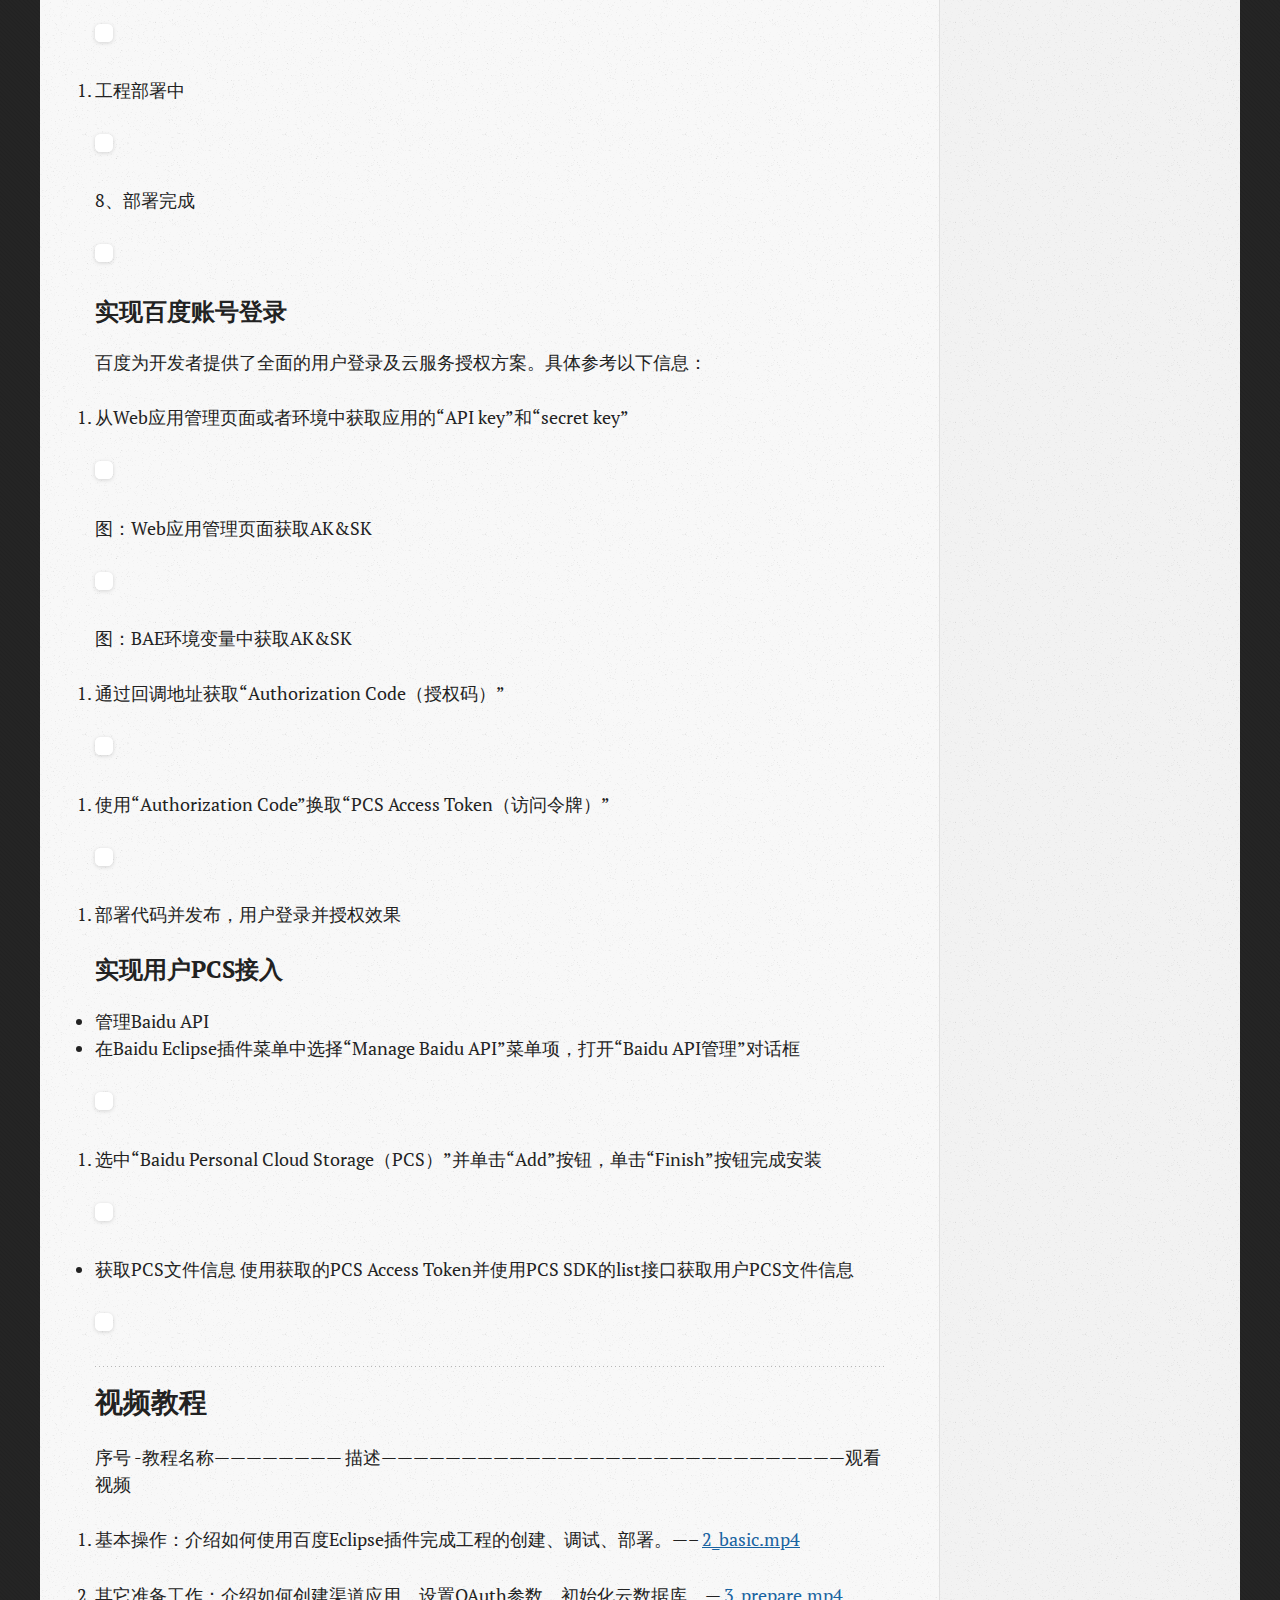
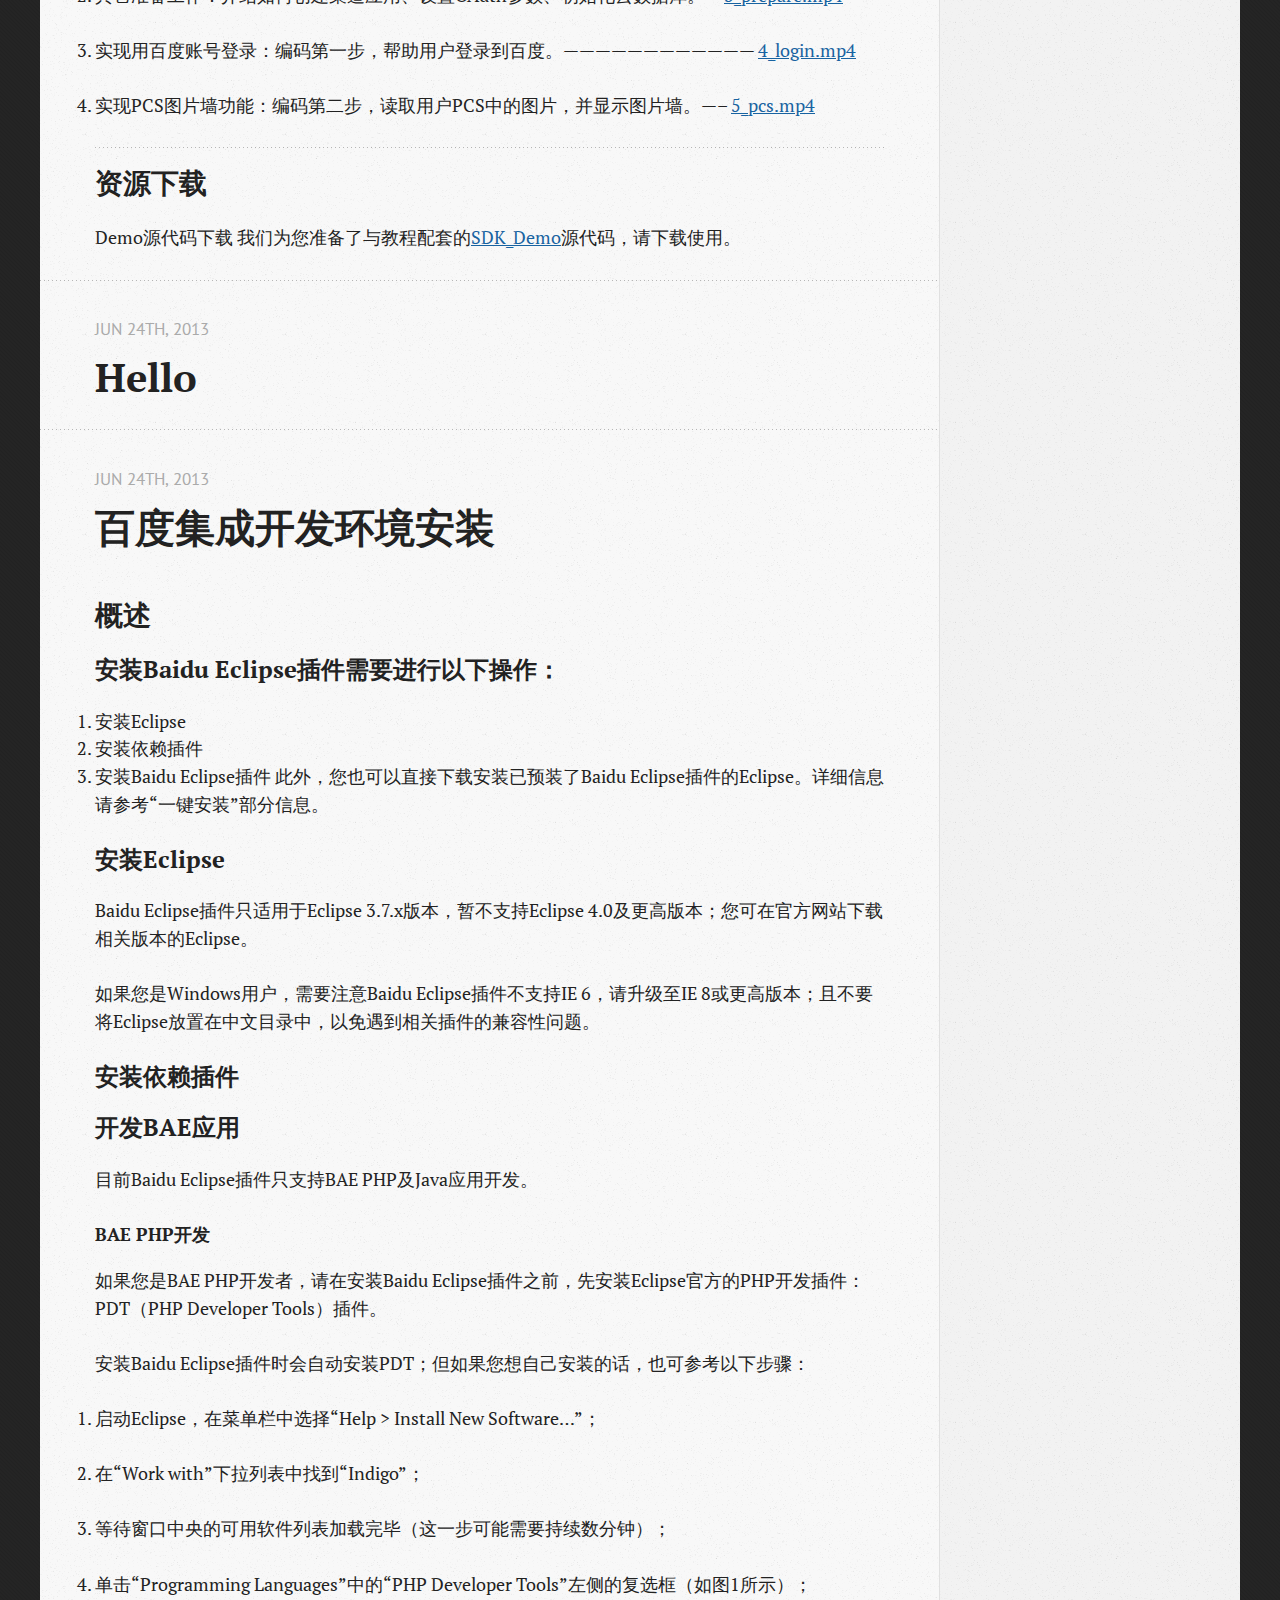
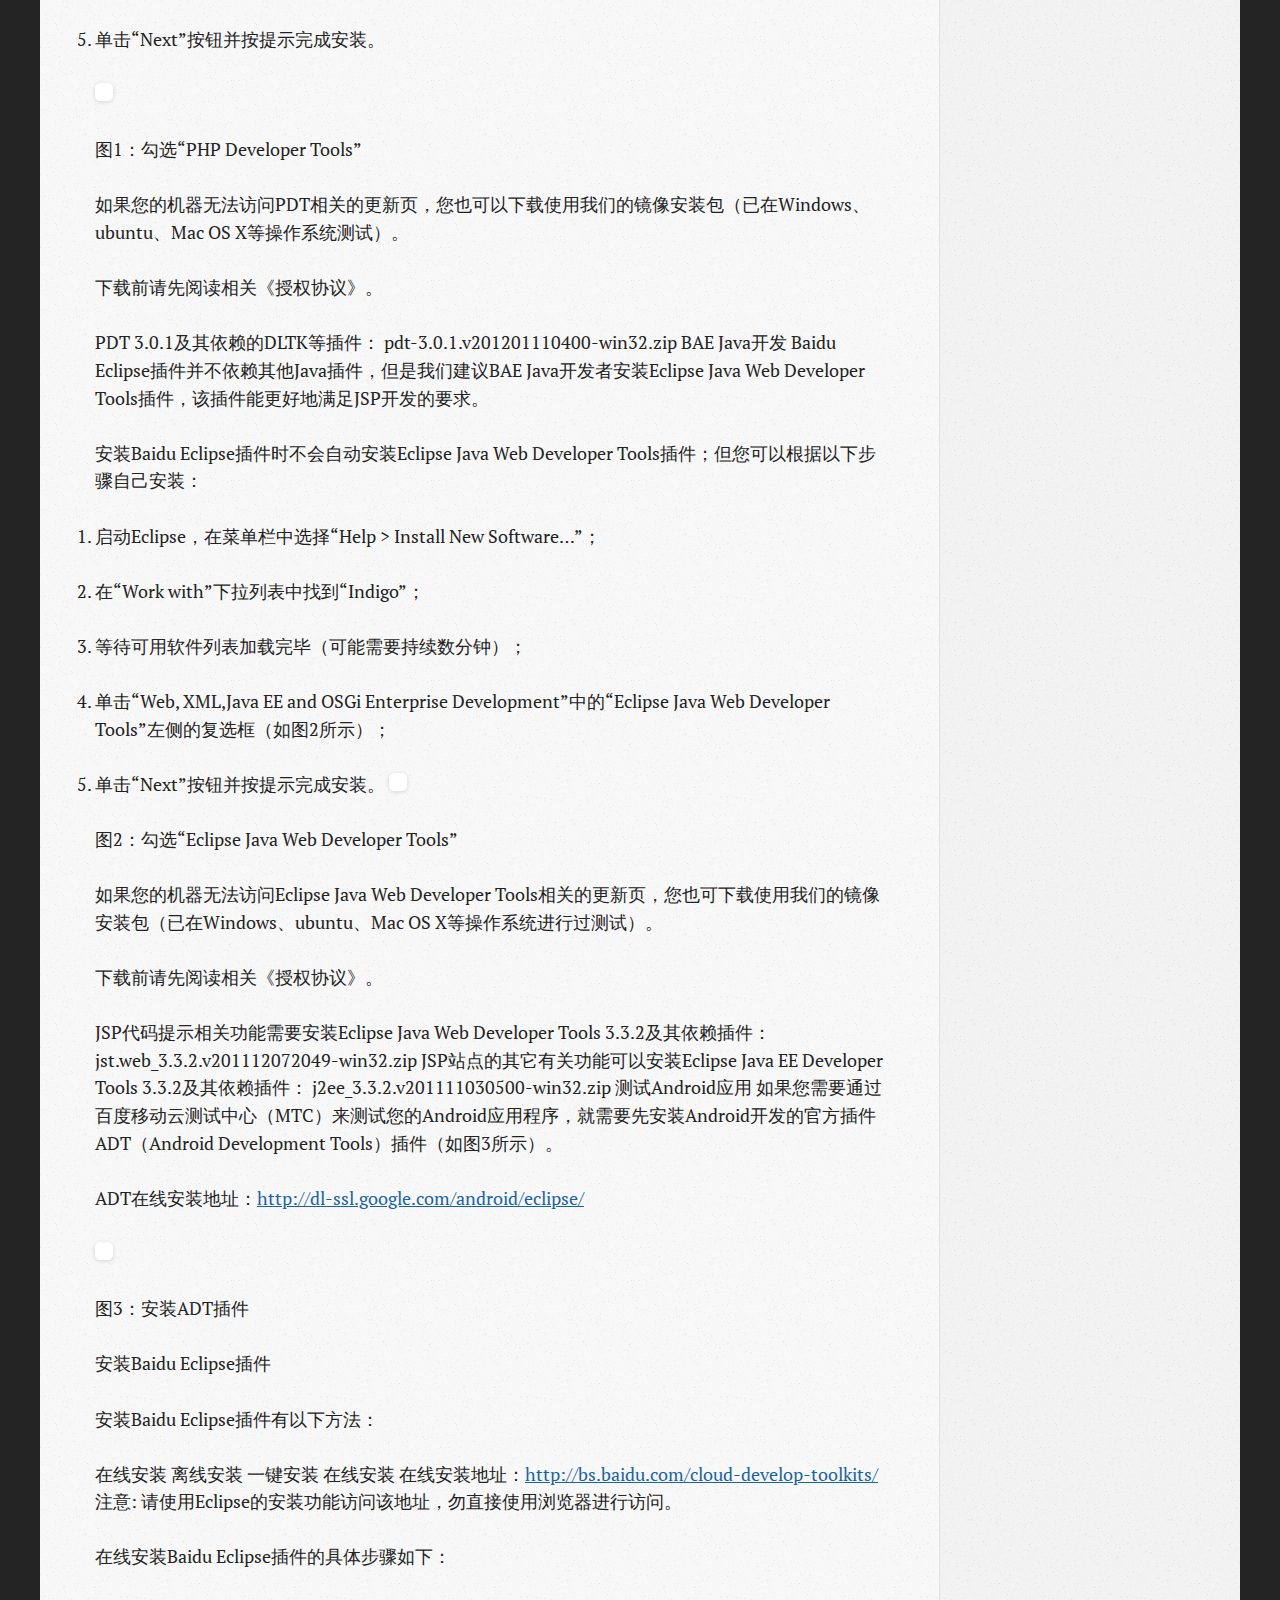
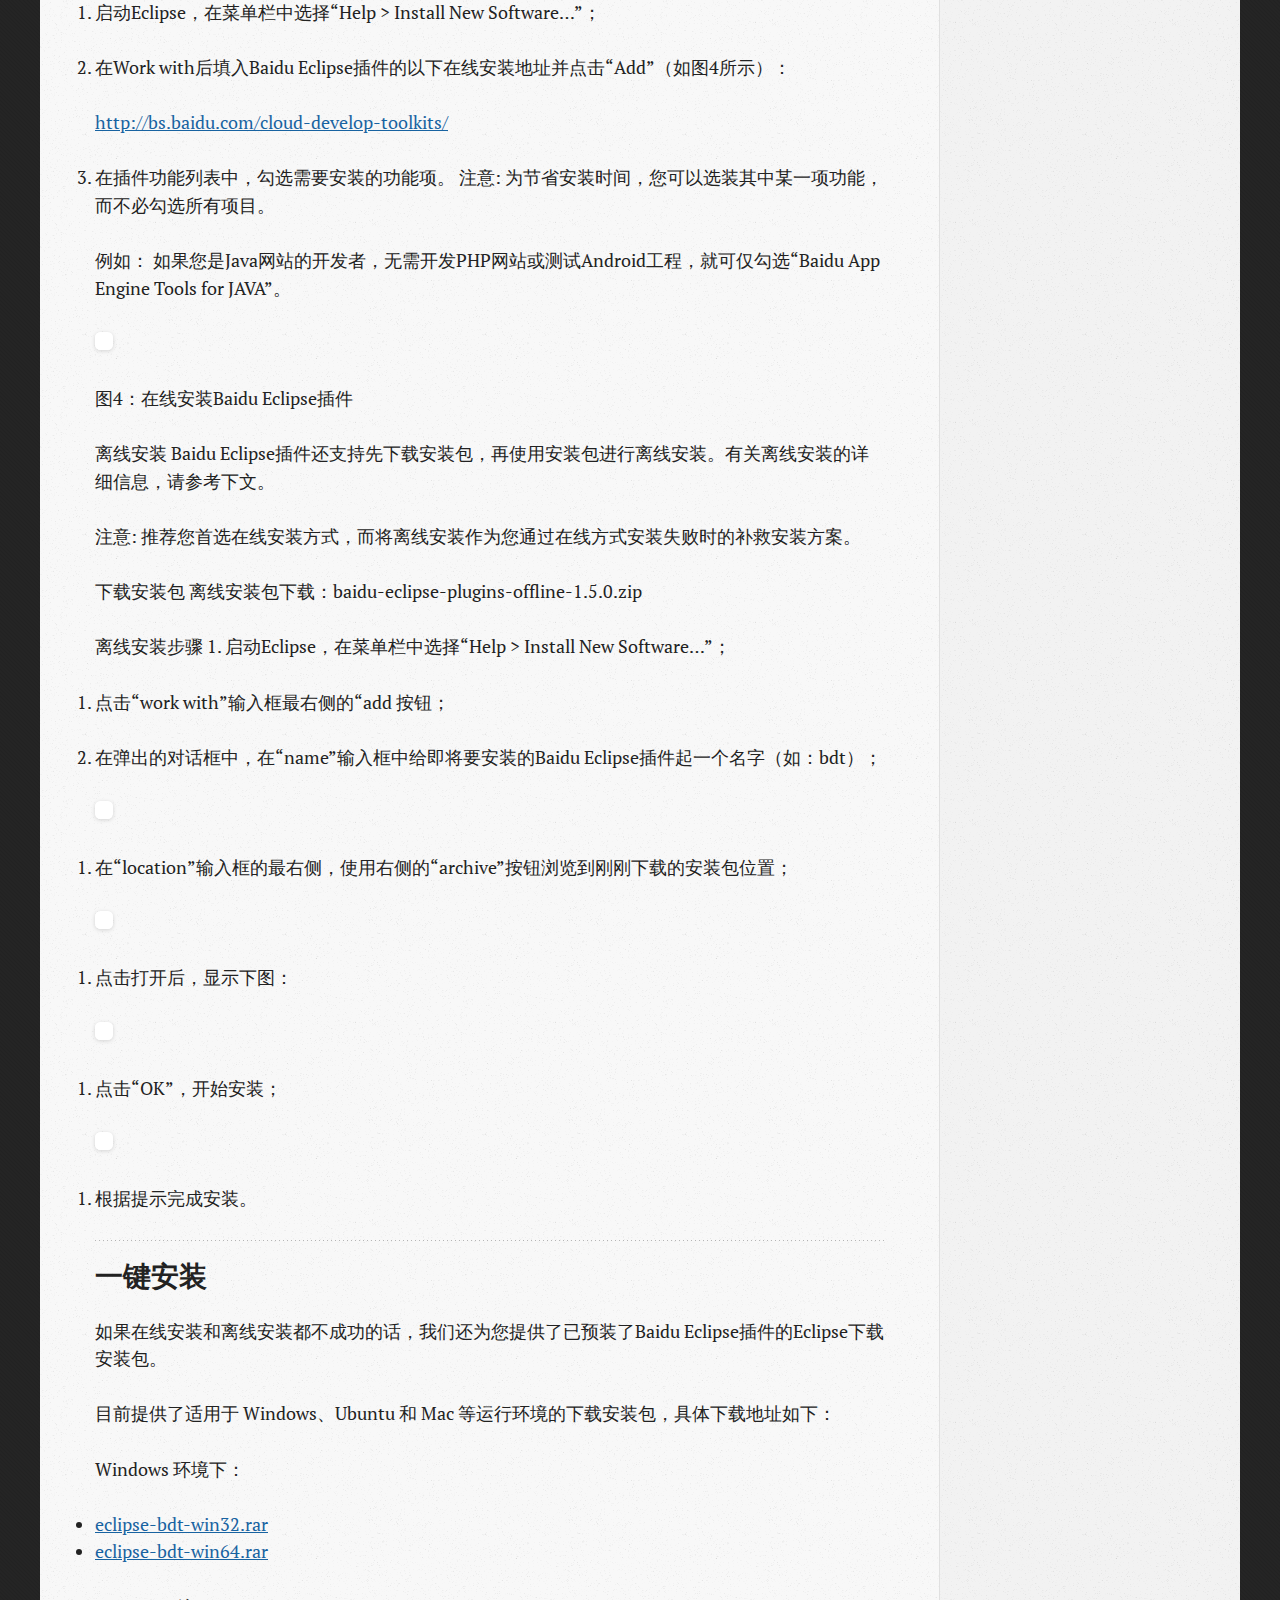
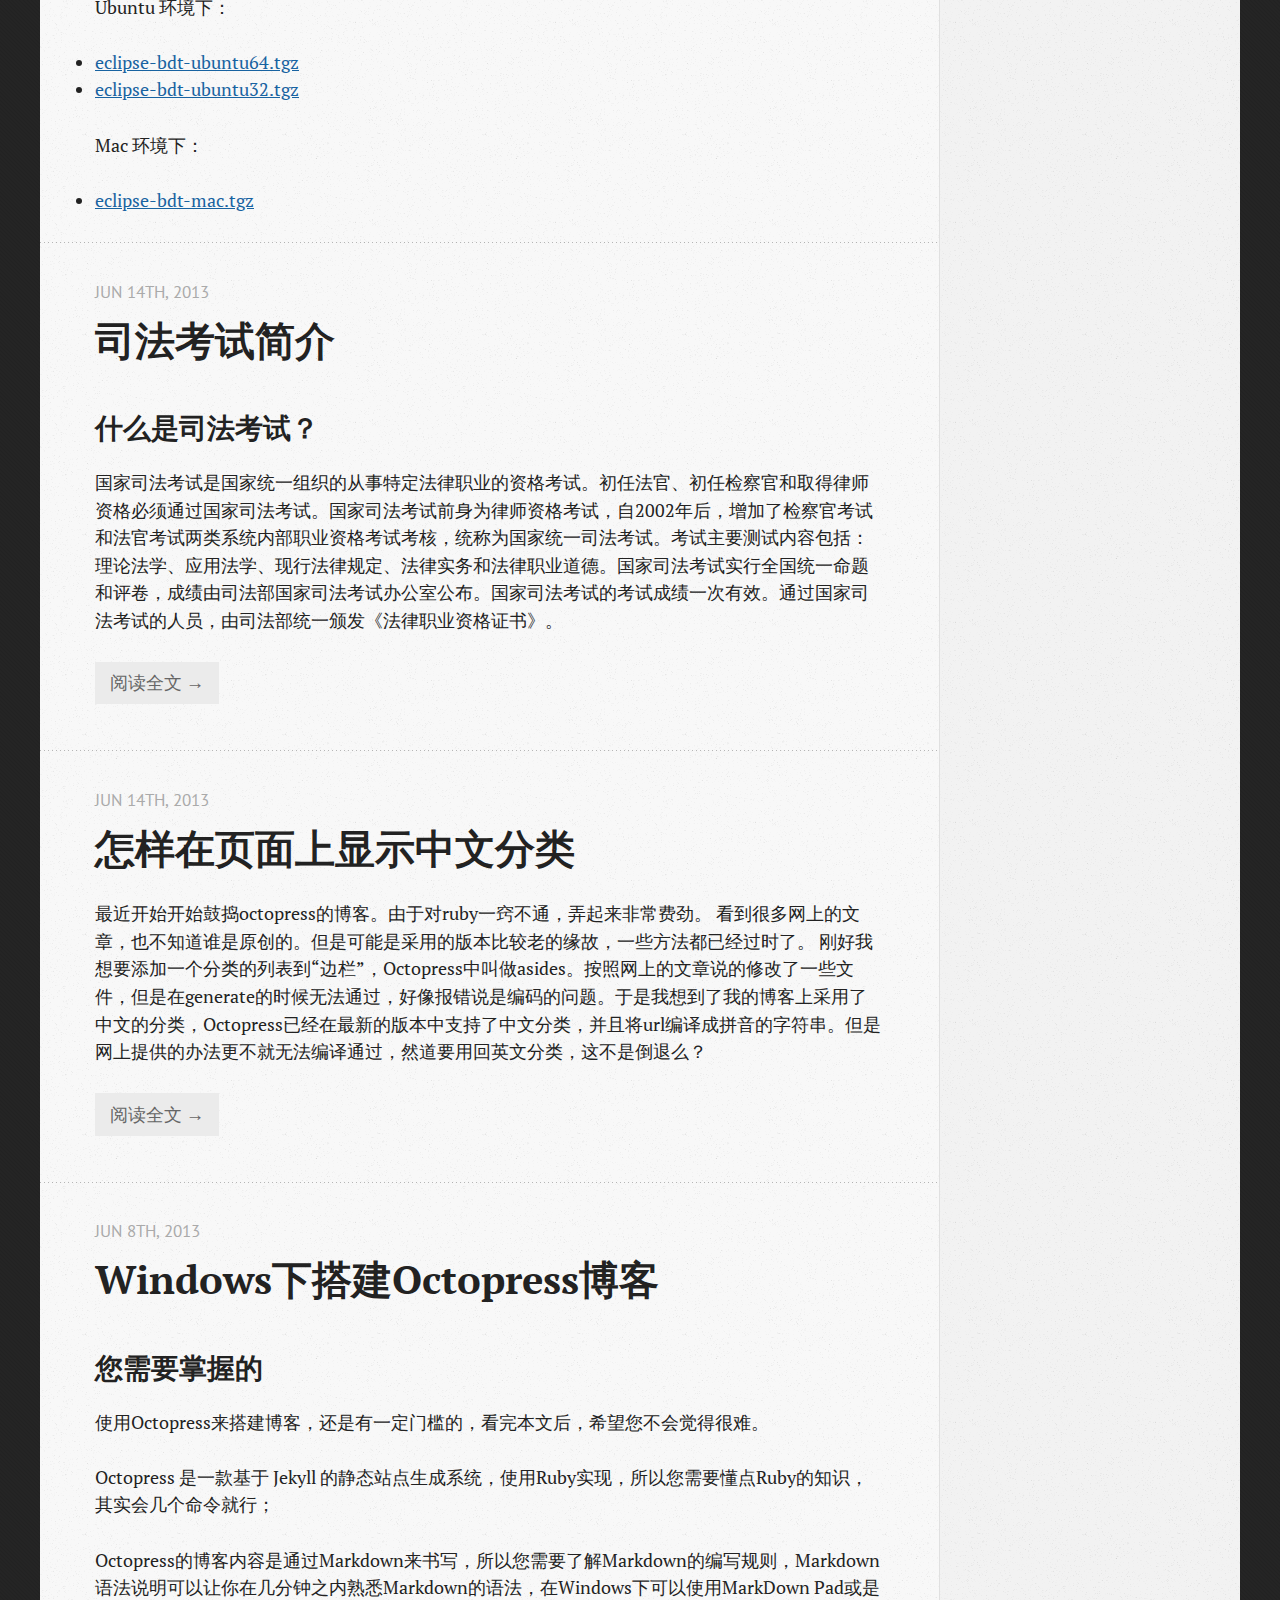
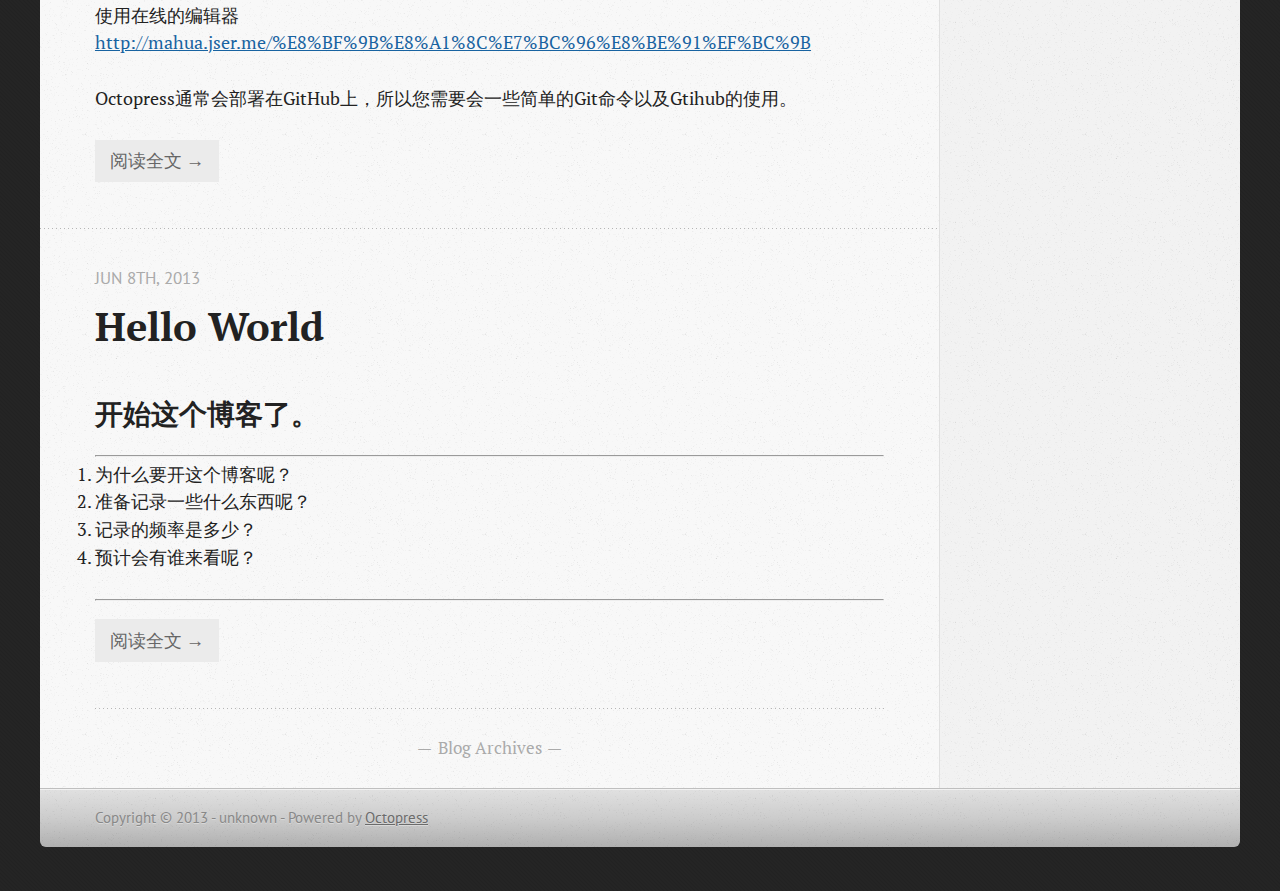
==== commit f76a3f46: "Site updated at 2013-06-24 11:06:40 UTC" ====
--- a/index.html
+++ b/index.html
@@ -9,8 +9,8 @@
   <meta name="author" content="unknown">
 
   
-  <meta name="description" content="
-">
+  <meta name="description" content="概述 本教程是为了向广大百度开发者展示如何使用百度集成开发环境、Baidu Eclipse插件进行应用开发及调试。 教程分为两部分： Hello World示例
+高级应用开发示例 Hello World示例 使用Baidu Eclipse插件进行BAE应用开发只需如下几步： 创建BAE PHP工程 &hellip;">
   
 
   <!-- http://t.co/dKP3o1e -->
@@ -72,6 +72,281 @@
       
   <header>
     
+      <h1 class="entry-title"><a href="/blog/2013/06/24/baidu-ide-demo/">百度集成开发环境开发示例</a></h1>
+    
+    
+      <p class="meta">
+        
+
+
+
+
+
+
+
+
+  
+
+
+<time datetime="2013-06-24T18:48:00+08:00" pubdate data-updated="true">Jun 24<span>th</span>, 2013</time>
+        
+      </p>
+    
+  </header>
+
+
+  <div class="entry-content"><h1>概述</h1>
+
+<p>本教程是为了向广大百度开发者展示如何使用百度集成开发环境、Baidu Eclipse插件进行应用开发及调试。</p>
+
+<p>教程分为两部分：</p>
+
+<ul>
+<li><h2>Hello World示例</h2></li>
+<li><h2>高级应用开发示例</h2></li>
+</ul>
+
+
+<h2>Hello World示例</h2>
+
+<p>使用Baidu Eclipse插件进行BAE应用开发只需如下几步：</p>
+
+<ol>
+<li>创建BAE PHP工程（目前只支持PHP及Java）；</li>
+<li>右键点击工程，选择“Run As > BAE PHP Application”；</li>
+<li>在弹出的浏览器中即可看到运行结果。</li>
+</ol>
+
+
+<h2>高级应用开发示例</h2>
+
+<h3>如需了解更多使用Baidu Eclipse插件进行开发的相关信息，就请参考以下内容：</h3>
+
+<ol>
+<li>使用Baidu Eclipse插件创建及开发BAE应用</li>
+<li>实现百度账号登录</li>
+<li>使用百度API，接入PCS</li>
+</ol>
+
+
+<h3>开发前准备</h3>
+
+<p>开发BAE应用之前，需要完成以下准备：</p>
+
+<ol>
+<li>成为百度开发者（详细信息，请参考《新手入门》）</li>
+<li>Windows/MacOS X/Linux</li>
+<li>Eclipse 3.7.1</li>
+<li>下载并安装Baidu Eclipse插件</li>
+</ol>
+
+
+<h2>创建及开发BAE应用</h2>
+
+<h3>创建BAE PHP工程</h3>
+
+<ol>
+<li>点击打开Eclipse菜单栏中“Baidu Eclipse插件”（即：百度图标）菜单</li>
+</ol>
+
+
+<p><img src="http://developer.baidu.com/wiki/static/BDT/image/create_project.png" alt="" /></p>
+
+<ol>
+<li>选择“New BAE Project(PHP)”菜单项</li>
+</ol>
+
+
+<p><img src="http://developer.baidu.com/wiki/static/BDT/image/create_project_zoom.png" alt="" /></p>
+
+<ol>
+<li>填写工程名称并单击“Finish”按钮</li>
+</ol>
+
+
+<p><img src="http://developer.baidu.com/wiki/static/BDT/image/create_project_name.png" alt="" /></p>
+
+<ol>
+<li>BAE工程创建完成</li>
+</ol>
+
+
+<p><img src="http://developer.baidu.com/wiki/static/BDT/image/create_project_done.png" alt="" /></p>
+
+<h3>本地运行及调试</h3>
+
+<ol>
+<li>右键单击工程打开右键菜单，从“Debug As”菜单中选择“BAE PHP Application”菜单项</li>
+</ol>
+
+
+<p><img src="http://developer.baidu.com/wiki/static/BDT/image/debug_menu.png" alt="" /></p>
+
+<ol>
+<li>本地运行成功</li>
+</ol>
+
+
+<p><img src="http://developer.baidu.com/wiki/static/BDT/image/debug_done.png" alt="" /></p>
+
+<ol>
+<li>设置断点</li>
+</ol>
+
+
+<p><img src="http://developer.baidu.com/wiki/static/BDT/image/debug_breakpoint.png" alt="" /></p>
+
+<ol>
+<li>刷新页面，触发断点</li>
+</ol>
+
+
+<p><img src="http://developer.baidu.com/wiki/static/BDT/image/debug_breakpoint_triggle.png" alt="" /></p>
+
+<h3>部署到BAE</h3>
+
+<ol>
+<li>在Baidu Eclipse菜单中选择“Deploy to BAE”菜单项</li>
+</ol>
+
+
+<p><img src="http://developer.baidu.com/wiki/static/BDT/image/deploy_menu.png" alt="" /></p>
+
+<ol>
+<li>在展现的部署对话框中点击“Project Property”超链接</li>
+</ol>
+
+
+<p><img src="http://developer.baidu.com/wiki/static/BDT/image/deploy_dialog.png" alt="" /></p>
+
+<ol>
+<li>在展现的“Project Property”对话框中点击“My Application”超链接</li>
+</ol>
+
+
+<p><img src="http://developer.baidu.com/wiki/static/BDT/image/project_property.png" alt="" /></p>
+
+<ol>
+<li>在“BAE管理中心”找到“App ID”</li>
+</ol>
+
+
+<p><img src="http://developer.baidu.com/wiki/static/BDT/image/dashboard.png" alt="" /></p>
+
+<ol>
+<li>回到“Project Property”对话框并填写“App ID”和版本号</li>
+</ol>
+
+
+<p><img src="http://developer.baidu.com/wiki/static/BDT/image/project_property_app_info.png" alt="" /></p>
+
+<ol>
+<li>回到部署对话框点击“Deploy”按钮</li>
+</ol>
+
+
+<p><img src="http://developer.baidu.com/wiki/static/BDT/image/deploy_begin.png" alt="" /></p>
+
+<ol>
+<li>工程部署中</li>
+</ol>
+
+
+<p><img src="http://developer.baidu.com/wiki/static/BDT/image/deploying.png" alt="" /></p>
+
+<p>8、部署完成</p>
+
+<p><img src="http://developer.baidu.com/wiki/static/BDT/image/deploy_done.png" alt="" /></p>
+
+<h3>实现百度账号登录</h3>
+
+<p>百度为开发者提供了全面的用户登录及云服务授权方案。具体参考以下信息：</p>
+
+<ol>
+<li>从Web应用管理页面或者环境中获取应用的“API key”和“secret key”</li>
+</ol>
+
+
+<p> <img src="http://developer.baidu.com/wiki/static/BDT/image/dashboard_app_info_zoom.png" alt="" /></p>
+
+<p>图：Web应用管理页面获取AK&amp;SK</p>
+
+<p><img src="http://developer.baidu.com/wiki/static/BDT/image/get_api_info_by_env.png" alt="" /></p>
+
+<p>图：BAE环境变量中获取AK&amp;SK</p>
+
+<ol>
+<li>通过回调地址获取“Authorization Code（授权码）”</li>
+</ol>
+
+
+<p><img src="http://developer.baidu.com/wiki/static/BDT/image/get_auth_code.png" alt="" /></p>
+
+<ol>
+<li>使用“Authorization Code”换取“PCS Access Token（访问令牌）”</li>
+</ol>
+
+
+<p><img src="http://developer.baidu.com/wiki/static/BDT/image/get_access_token.png" alt="" /></p>
+
+<ol>
+<li>部署代码并发布，用户登录并授权效果</li>
+</ol>
+
+
+<h3>实现用户PCS接入</h3>
+
+<ul>
+<li>管理Baidu API</li>
+<li>在Baidu Eclipse插件菜单中选择“Manage Baidu API”菜单项，打开“Baidu API管理”对话框</li>
+</ul>
+
+
+<p><img src="http://developer.baidu.com/wiki/static/BDT/image/api_manage_menu.png" alt="" /></p>
+
+<ol>
+<li>选中“Baidu Personal Cloud Storage（PCS）”并单击“Add”按钮，单击“Finish”按钮完成安装</li>
+</ol>
+
+
+<p><img src="http://developer.baidu.com/wiki/static/BDT/image/api_manage_add.png" alt="" /></p>
+
+<ul>
+<li>获取PCS文件信息
+使用获取的PCS Access Token并使用PCS SDK的list接口获取用户PCS文件信息</li>
+</ul>
+
+
+<p><img src="http://developer.baidu.com/wiki/static/BDT/image/pcs_get_files.png" alt="" /></p>
+
+<h2>视频教程</h2>
+
+<p>序号  -教程名称&mdash;&mdash;&mdash;&mdash;&mdash;&mdash;&mdash;&mdash;    描述&mdash;&mdash;&mdash;&mdash;&mdash;&mdash;&mdash;&mdash;&mdash;&mdash;&mdash;&mdash;&mdash;&mdash;&mdash;&mdash;&mdash;&mdash;&mdash;&mdash;&mdash;&mdash;&mdash;&mdash;&mdash;&mdash;&mdash;&mdash;&mdash;观看视频</p>
+
+<ol>
+<li><p>基本操作：介绍如何使用百度Eclipse插件完成工程的创建、调试、部署。&mdash;&ndash;   <a href="http://bs.baidu.com/view-bae-android/demo/2_basic.mp4">2_basic.mp4</a></p></li>
+<li><p>其它准备工作：介绍如何创建渠道应用、设置OAuth参数、初始化云数据库。&mdash;    <a href="http://bs.baidu.com/view-bae-android/demo/3_prepare.mp4">3_prepare.mp4</a></p></li>
+<li><p>实现用百度账号登录：编码第一步，帮助用户登录到百度。&mdash;&mdash;&mdash;&mdash;&mdash;&mdash;&mdash;&mdash;&mdash;&mdash;&mdash;&mdash;  <a href="http://bs.baidu.com/view-bae-android/demo/4_login.mp4">4_login.mp4</a></p></li>
+<li><p>实现PCS图片墙功能：编码第二步，读取用户PCS中的图片，并显示图片墙。&mdash;&ndash; <a href="http://bs.baidu.com/view-bae-android/demo/5_pcs.mp4">5_pcs.mp4</a></p></li>
+</ol>
+
+
+<h2>资源下载</h2>
+
+<p>Demo源代码下载
+我们为您准备了与教程配套的<a href="http://bs.baidu.com/view-bae-android/SDK_DEMO_SRC.zip">SDK_Demo</a>源代码，请下载使用。</p>
+</div>
+  
+  
+
+
+    </article>
+  
+  
+    <article>
+      
+  <header>
+    
       <h1 class="entry-title"><a href="/blog/2013/06/24/hello/">Hello</a></h1>
     
     
@@ -527,7 +802,7 @@
   <ul id="categories">
     <li class='category'><a href='/blog/categories/octopress/'>Octopress (2)</a></li>
 <li class='category'><a href='/blog/categories/si-fa-kao-shi/'>司法考试 (1)</a></li>
-<li class='category'><a href='/blog/categories/bai-du-yun-kai-fa/'>百度云开发 (1)</a></li>
+<li class='category'><a href='/blog/categories/bai-du-yun-kai-fa/'>百度云开发 (2)</a></li>
 <li class='category'><a href='/blog/categories/sui-bi/'>随笔 (1)</a></li>
 
   </ul>
@@ -536,6 +811,10 @@
   <ul id="recent_posts">
     
       <li class="post">
+        <a href="/blog/2013/06/24/baidu-ide-demo/">百度集成开发环境开发示例</a>
+      </li>
+    
+      <li class="post">
         <a href="/blog/2013/06/24/hello/">Hello</a>
       </li>
     
@@ -549,10 +828,6 @@
     
       <li class="post">
         <a href="/blog/2013/06/14/how-to-view-the-category-with-chinese/">怎样在页面上显示中文分类</a>
-      </li>
-    
-      <li class="post">
-        <a href="/blog/2013/06/08/create-blog-with-octopress-on-windows/">Windows下搭建Octopress博客</a>
       </li>
     
   </ul>
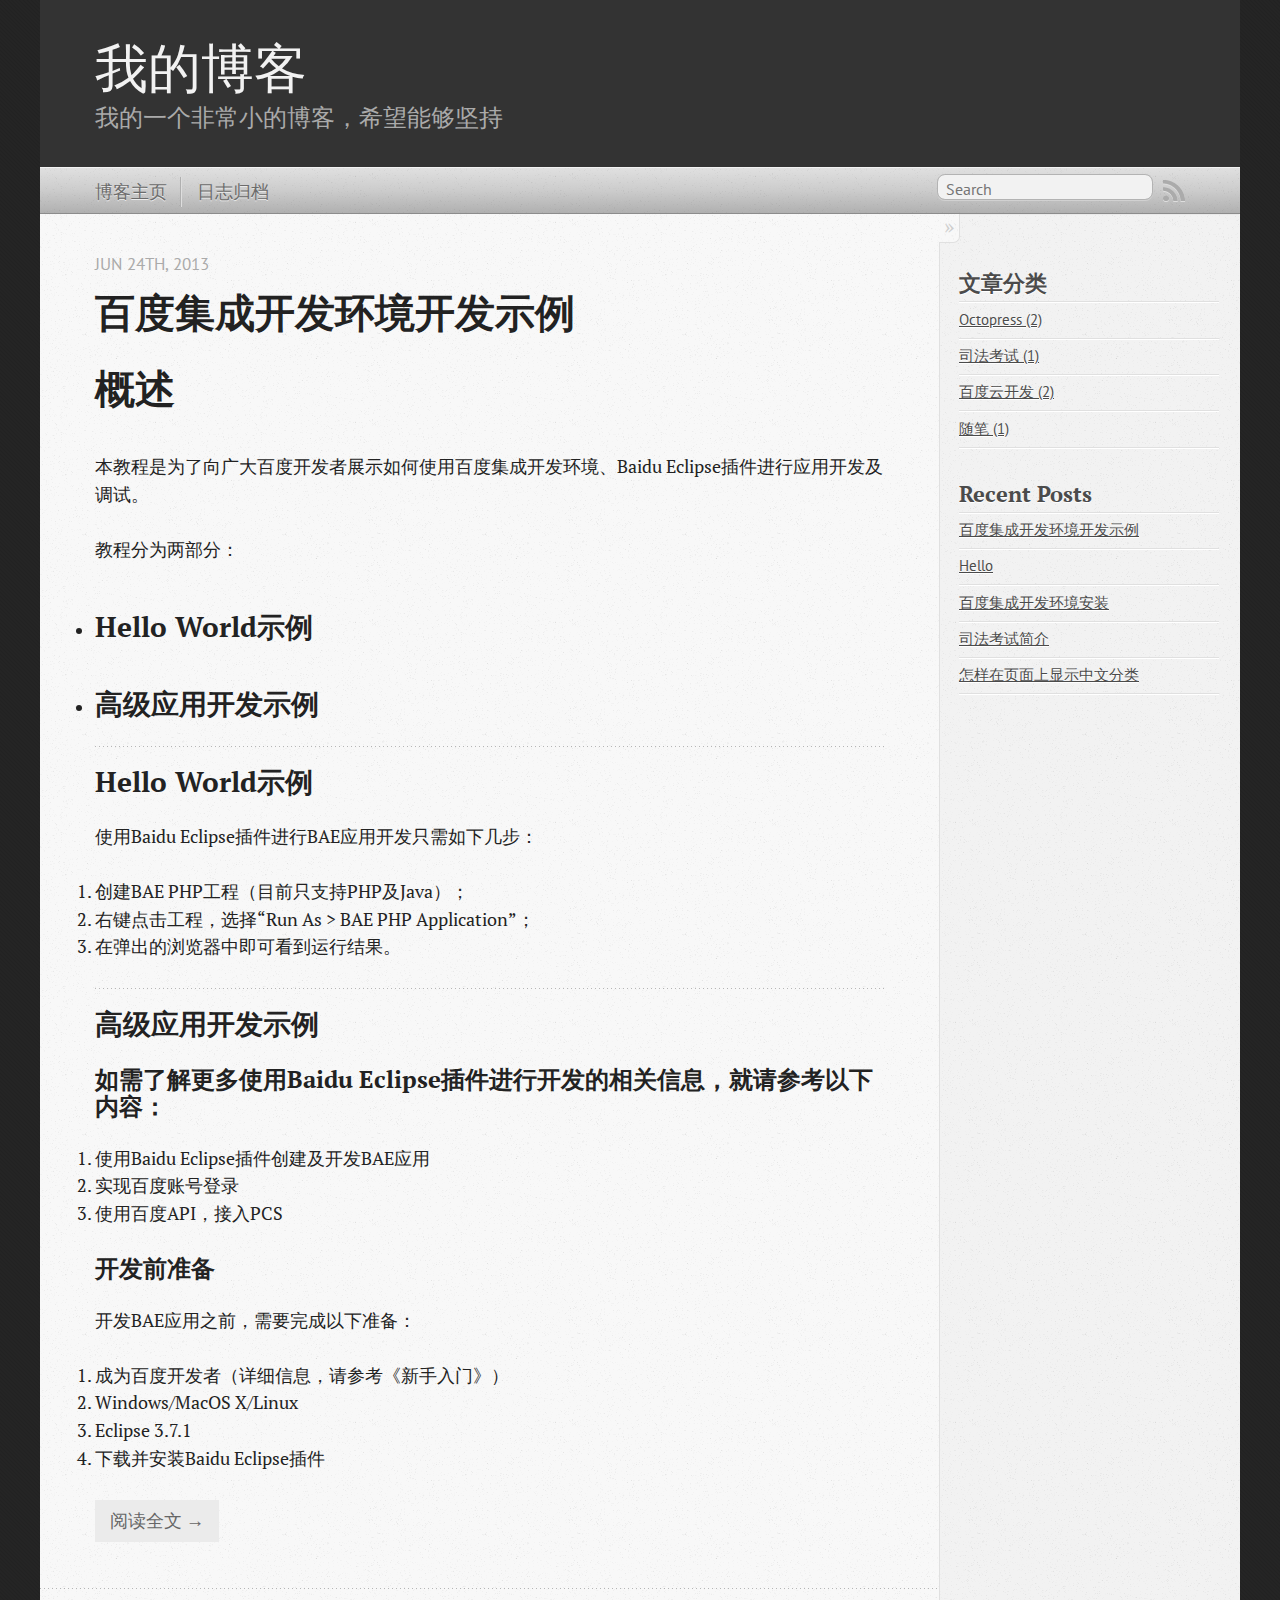
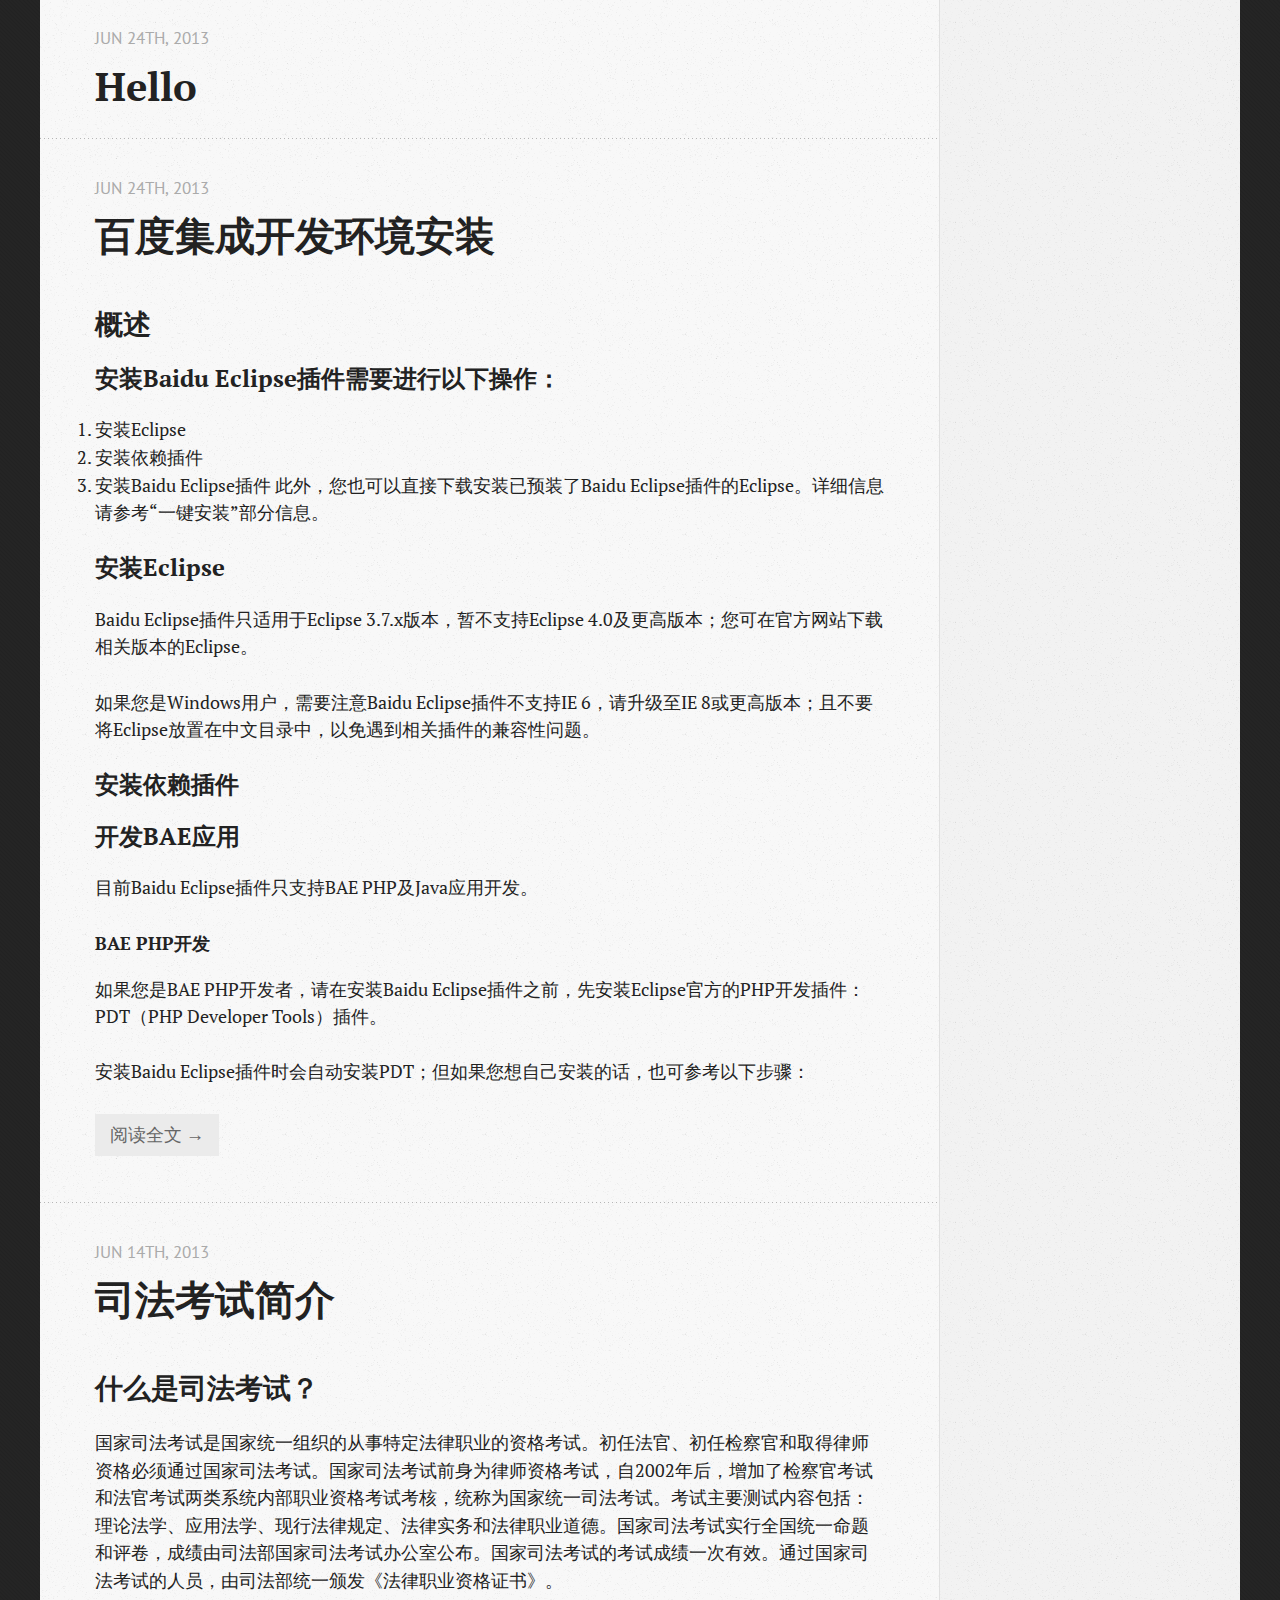
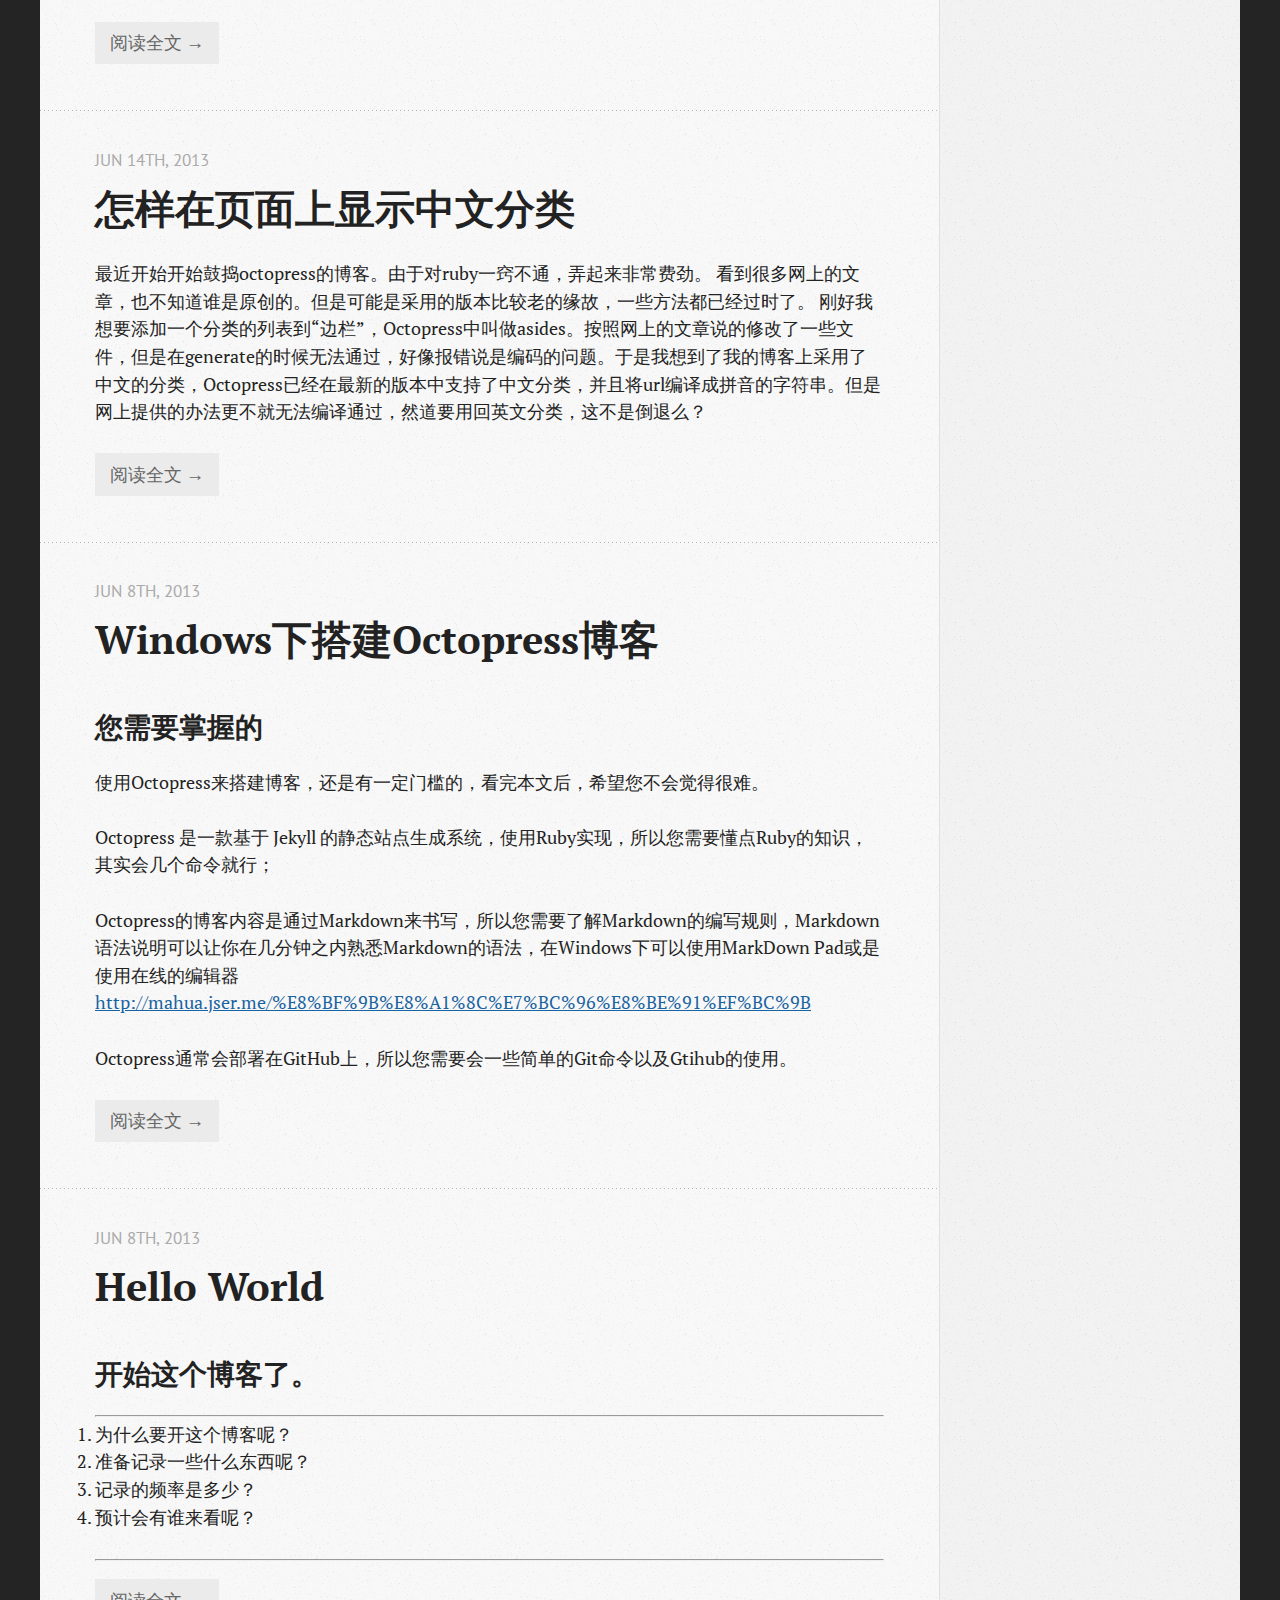
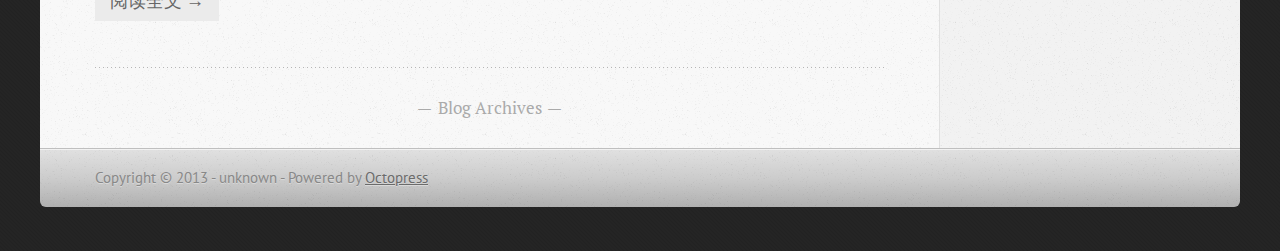
==== commit a20c07d7: "Site updated at 2013-06-26 06:30:56 UTC" ====
--- a/index.html
+++ b/index.html
@@ -141,202 +141,12 @@
 </ol>
 
 
-<h2>创建及开发BAE应用</h2>
-
-<h3>创建BAE PHP工程</h3>
-
-<ol>
-<li>点击打开Eclipse菜单栏中“Baidu Eclipse插件”（即：百度图标）菜单</li>
-</ol>
-
-
-<p><img src="http://developer.baidu.com/wiki/static/BDT/image/create_project.png" alt="" /></p>
-
-<ol>
-<li>选择“New BAE Project(PHP)”菜单项</li>
-</ol>
-
-
-<p><img src="http://developer.baidu.com/wiki/static/BDT/image/create_project_zoom.png" alt="" /></p>
-
-<ol>
-<li>填写工程名称并单击“Finish”按钮</li>
-</ol>
-
-
-<p><img src="http://developer.baidu.com/wiki/static/BDT/image/create_project_name.png" alt="" /></p>
-
-<ol>
-<li>BAE工程创建完成</li>
-</ol>
-
-
-<p><img src="http://developer.baidu.com/wiki/static/BDT/image/create_project_done.png" alt="" /></p>
-
-<h3>本地运行及调试</h3>
-
-<ol>
-<li>右键单击工程打开右键菜单，从“Debug As”菜单中选择“BAE PHP Application”菜单项</li>
-</ol>
-
-
-<p><img src="http://developer.baidu.com/wiki/static/BDT/image/debug_menu.png" alt="" /></p>
-
-<ol>
-<li>本地运行成功</li>
-</ol>
-
-
-<p><img src="http://developer.baidu.com/wiki/static/BDT/image/debug_done.png" alt="" /></p>
-
-<ol>
-<li>设置断点</li>
-</ol>
-
-
-<p><img src="http://developer.baidu.com/wiki/static/BDT/image/debug_breakpoint.png" alt="" /></p>
-
-<ol>
-<li>刷新页面，触发断点</li>
-</ol>
-
-
-<p><img src="http://developer.baidu.com/wiki/static/BDT/image/debug_breakpoint_triggle.png" alt="" /></p>
-
-<h3>部署到BAE</h3>
-
-<ol>
-<li>在Baidu Eclipse菜单中选择“Deploy to BAE”菜单项</li>
-</ol>
-
-
-<p><img src="http://developer.baidu.com/wiki/static/BDT/image/deploy_menu.png" alt="" /></p>
-
-<ol>
-<li>在展现的部署对话框中点击“Project Property”超链接</li>
-</ol>
-
-
-<p><img src="http://developer.baidu.com/wiki/static/BDT/image/deploy_dialog.png" alt="" /></p>
-
-<ol>
-<li>在展现的“Project Property”对话框中点击“My Application”超链接</li>
-</ol>
-
-
-<p><img src="http://developer.baidu.com/wiki/static/BDT/image/project_property.png" alt="" /></p>
-
-<ol>
-<li>在“BAE管理中心”找到“App ID”</li>
-</ol>
-
-
-<p><img src="http://developer.baidu.com/wiki/static/BDT/image/dashboard.png" alt="" /></p>
-
-<ol>
-<li>回到“Project Property”对话框并填写“App ID”和版本号</li>
-</ol>
-
-
-<p><img src="http://developer.baidu.com/wiki/static/BDT/image/project_property_app_info.png" alt="" /></p>
-
-<ol>
-<li>回到部署对话框点击“Deploy”按钮</li>
-</ol>
-
-
-<p><img src="http://developer.baidu.com/wiki/static/BDT/image/deploy_begin.png" alt="" /></p>
-
-<ol>
-<li>工程部署中</li>
-</ol>
-
-
-<p><img src="http://developer.baidu.com/wiki/static/BDT/image/deploying.png" alt="" /></p>
-
-<p>8、部署完成</p>
-
-<p><img src="http://developer.baidu.com/wiki/static/BDT/image/deploy_done.png" alt="" /></p>
-
-<h3>实现百度账号登录</h3>
-
-<p>百度为开发者提供了全面的用户登录及云服务授权方案。具体参考以下信息：</p>
-
-<ol>
-<li>从Web应用管理页面或者环境中获取应用的“API key”和“secret key”</li>
-</ol>
-
-
-<p> <img src="http://developer.baidu.com/wiki/static/BDT/image/dashboard_app_info_zoom.png" alt="" /></p>
-
-<p>图：Web应用管理页面获取AK&amp;SK</p>
-
-<p><img src="http://developer.baidu.com/wiki/static/BDT/image/get_api_info_by_env.png" alt="" /></p>
-
-<p>图：BAE环境变量中获取AK&amp;SK</p>
-
-<ol>
-<li>通过回调地址获取“Authorization Code（授权码）”</li>
-</ol>
-
-
-<p><img src="http://developer.baidu.com/wiki/static/BDT/image/get_auth_code.png" alt="" /></p>
-
-<ol>
-<li>使用“Authorization Code”换取“PCS Access Token（访问令牌）”</li>
-</ol>
-
-
-<p><img src="http://developer.baidu.com/wiki/static/BDT/image/get_access_token.png" alt="" /></p>
-
-<ol>
-<li>部署代码并发布，用户登录并授权效果</li>
-</ol>
-
-
-<h3>实现用户PCS接入</h3>
-
-<ul>
-<li>管理Baidu API</li>
-<li>在Baidu Eclipse插件菜单中选择“Manage Baidu API”菜单项，打开“Baidu API管理”对话框</li>
-</ul>
-
-
-<p><img src="http://developer.baidu.com/wiki/static/BDT/image/api_manage_menu.png" alt="" /></p>
-
-<ol>
-<li>选中“Baidu Personal Cloud Storage（PCS）”并单击“Add”按钮，单击“Finish”按钮完成安装</li>
-</ol>
-
-
-<p><img src="http://developer.baidu.com/wiki/static/BDT/image/api_manage_add.png" alt="" /></p>
-
-<ul>
-<li>获取PCS文件信息
-使用获取的PCS Access Token并使用PCS SDK的list接口获取用户PCS文件信息</li>
-</ul>
-
-
-<p><img src="http://developer.baidu.com/wiki/static/BDT/image/pcs_get_files.png" alt="" /></p>
-
-<h2>视频教程</h2>
-
-<p>序号  -教程名称&mdash;&mdash;&mdash;&mdash;&mdash;&mdash;&mdash;&mdash;    描述&mdash;&mdash;&mdash;&mdash;&mdash;&mdash;&mdash;&mdash;&mdash;&mdash;&mdash;&mdash;&mdash;&mdash;&mdash;&mdash;&mdash;&mdash;&mdash;&mdash;&mdash;&mdash;&mdash;&mdash;&mdash;&mdash;&mdash;&mdash;&mdash;观看视频</p>
-
-<ol>
-<li><p>基本操作：介绍如何使用百度Eclipse插件完成工程的创建、调试、部署。&mdash;&ndash;   <a href="http://bs.baidu.com/view-bae-android/demo/2_basic.mp4">2_basic.mp4</a></p></li>
-<li><p>其它准备工作：介绍如何创建渠道应用、设置OAuth参数、初始化云数据库。&mdash;    <a href="http://bs.baidu.com/view-bae-android/demo/3_prepare.mp4">3_prepare.mp4</a></p></li>
-<li><p>实现用百度账号登录：编码第一步，帮助用户登录到百度。&mdash;&mdash;&mdash;&mdash;&mdash;&mdash;&mdash;&mdash;&mdash;&mdash;&mdash;&mdash;  <a href="http://bs.baidu.com/view-bae-android/demo/4_login.mp4">4_login.mp4</a></p></li>
-<li><p>实现PCS图片墙功能：编码第二步，读取用户PCS中的图片，并显示图片墙。&mdash;&ndash; <a href="http://bs.baidu.com/view-bae-android/demo/5_pcs.mp4">5_pcs.mp4</a></p></li>
-</ol>
-
-
-<h2>资源下载</h2>
-
-<p>Demo源代码下载
-我们为您准备了与教程配套的<a href="http://bs.baidu.com/view-bae-android/SDK_DEMO_SRC.zip">SDK_Demo</a>源代码，请下载使用。</p>
-</div>
-  
+</div>
+  
+  
+    <footer>
+      <a rel="full-article" href="/blog/2013/06/24/baidu-ide-demo/">阅读全文 &rarr;</a>
+    </footer>
   
 
 
@@ -436,166 +246,12 @@
 
 <p>安装Baidu Eclipse插件时会自动安装PDT；但如果您想自己安装的话，也可参考以下步骤：</p>
 
-<ol>
-<li><p>启动Eclipse，在菜单栏中选择“Help > Install New Software&hellip;”；</p></li>
-<li><p>在“Work with”下拉列表中找到“Indigo”；</p></li>
-<li><p>等待窗口中央的可用软件列表加载完毕（这一步可能需要持续数分钟）；</p></li>
-<li><p>单击“Programming Languages”中的“PHP Developer Tools”左侧的复选框（如图1所示）；</p></li>
-<li><p>单击“Next”按钮并按提示完成安装。</p></li>
-</ol>
-
-
-<p><img src="http://developer.baidu.com/wiki/static/image/BDT/pdt_install.png" alt="" /></p>
-
-<p>图1：勾选“PHP Developer Tools”</p>
-
-<p>如果您的机器无法访问PDT相关的更新页，您也可以下载使用我们的镜像安装包（已在Windows、ubuntu、Mac OS X等操作系统测试）。</p>
-
-<p>下载前请先阅读相关《授权协议》。</p>
-
-<p>PDT 3.0.1及其依赖的DLTK等插件：
-pdt-3.0.1.v201201110400-win32.zip
-BAE Java开发
-Baidu Eclipse插件并不依赖其他Java插件，但是我们建议BAE Java开发者安装Eclipse Java Web Developer Tools插件，该插件能更好地满足JSP开发的要求。</p>
-
-<p>安装Baidu Eclipse插件时不会自动安装Eclipse Java Web Developer Tools插件；但您可以根据以下步骤自己安装：</p>
-
-<ol>
-<li><p>启动Eclipse，在菜单栏中选择“Help > Install New Software&hellip;”；</p></li>
-<li><p>在“Work with”下拉列表中找到“Indigo”；</p></li>
-<li><p>等待可用软件列表加载完毕（可能需要持续数分钟）；</p></li>
-<li><p>单击“Web, XML,Java EE and OSGi Enterprise Development”中的“Eclipse Java Web Developer Tools”左侧的复选框（如图2所示）；</p></li>
-<li><p>单击“Next”按钮并按提示完成安装。
-<img src="http://developer.baidu.com/wiki/static/image/BDT/jsp_install.png" alt="" /></p></li>
-</ol>
-
-
-<p>图2：勾选“Eclipse Java Web Developer Tools”</p>
-
-<p>如果您的机器无法访问Eclipse Java Web Developer Tools相关的更新页，您也可下载使用我们的镜像安装包（已在Windows、ubuntu、Mac OS X等操作系统进行过测试）。</p>
-
-<p>下载前请先阅读相关《授权协议》。</p>
-
-<p>JSP代码提示相关功能需要安装Eclipse Java Web Developer Tools 3.3.2及其依赖插件：
-jst.web_3.3.2.v201112072049-win32.zip
-JSP站点的其它有关功能可以安装Eclipse Java EE Developer Tools 3.3.2及其依赖插件：
-j2ee_3.3.2.v201111030500-win32.zip
-测试Android应用
-如果您需要通过百度移动云测试中心（MTC）来测试您的Android应用程序，就需要先安装Android开发的官方插件ADT（Android Development Tools）插件（如图3所示）。</p>
-
-<p>ADT在线安装地址：<a href="http://dl-ssl.google.com/android/eclipse/">http://dl-ssl.google.com/android/eclipse/</a></p>
-
-<p><img src="http://developer.baidu.com/wiki/static/image/BDT/adt_install.png" alt="" /></p>
-
-<p>图3：安装ADT插件</p>
-
-<p>安装Baidu Eclipse插件</p>
-
-<p>安装Baidu Eclipse插件有以下方法：</p>
-
-<p>在线安装
-离线安装
-一键安装
-在线安装
-在线安装地址：<a href="http://bs.baidu.com/cloud-develop-toolkits/">http://bs.baidu.com/cloud-develop-toolkits/</a>
-注意:
-请使用Eclipse的安装功能访问该地址，勿直接使用浏览器进行访问。</p>
-
-<p>在线安装Baidu Eclipse插件的具体步骤如下：</p>
-
-<ol>
-<li><p>启动Eclipse，在菜单栏中选择“Help > Install New Software&hellip;”；</p></li>
-<li><p>在Work with后填入Baidu Eclipse插件的以下在线安装地址并点击“Add”（如图4所示）：</p>
-
-<p><a href="http://bs.baidu.com/cloud-develop-toolkits/">http://bs.baidu.com/cloud-develop-toolkits/</a></p></li>
-<li><p>在插件功能列表中，勾选需要安装的功能项。
-注意:
-为节省安装时间，您可以选装其中某一项功能，而不必勾选所有项目。</p></li>
-</ol>
-
-
-<p>例如： 如果您是Java网站的开发者，无需开发PHP网站或测试Android工程，就可仅勾选“Baidu App Engine Tools for JAVA”。</p>
-
-<p><img src="http://developer.baidu.com/wiki/static/image/BDT/bdt_install.png" alt="" /></p>
-
-<p>图4：在线安装Baidu Eclipse插件</p>
-
-<p>离线安装
-Baidu Eclipse插件还支持先下载安装包，再使用安装包进行离线安装。有关离线安装的详细信息，请参考下文。</p>
-
-<p>注意:
-推荐您首选在线安装方式，而将离线安装作为您通过在线方式安装失败时的补救安装方案。</p>
-
-<p>下载安装包
-离线安装包下载：baidu-eclipse-plugins-offline-1.5.0.zip</p>
-
-<p>离线安装步骤
-1. 启动Eclipse，在菜单栏中选择“Help > Install New Software&hellip;”；</p>
-
-<ol>
-<li><p>点击“work with”输入框最右侧的“add 按钮；</p></li>
-<li><p>在弹出的对话框中，在“name”输入框中给即将要安装的Baidu Eclipse插件起一个名字（如：bdt）；</p></li>
-</ol>
-
-
-<p><img src="http://bs.baidu.com/user-manual/name_setup.png" alt="" /></p>
-
-<ol>
-<li>在“location”输入框的最右侧，使用右侧的“archive”按钮浏览到刚刚下载的安装包位置；</li>
-</ol>
-
-
-<p><img src="http://bs.baidu.com/user-manual/archive.png" alt="" /></p>
-
-<ol>
-<li>点击打开后，显示下图：</li>
-</ol>
-
-
-<p><img src="http://bs.baidu.com/user-manual/offline_setup.png" alt="" /></p>
-
-<ol>
-<li>点击“OK”，开始安装；</li>
-</ol>
-
-
-<p><img src="http://bs.baidu.com/user-manual/offline_install.png" alt="" /></p>
-
-<ol>
-<li>根据提示完成安装。</li>
-</ol>
-
-
-<h2>一键安装</h2>
-
-<p>如果在线安装和离线安装都不成功的话，我们还为您提供了已预装了Baidu Eclipse插件的Eclipse下载安装包。</p>
-
-<p>目前提供了适用于 Windows、Ubuntu 和 Mac 等运行环境的下载安装包，具体下载地址如下：</p>
-
-<p>Windows 环境下：</p>
-
-<ul>
-<li><a href="http://bcs.duapp.com/cplat-01/ide%2Feclipse-bdt-win32.rar">eclipse-bdt-win32.rar</a></li>
-<li><a href="http://bcs.duapp.com/cplat-01/ide%2Feclipse-bdt-win64.rar">eclipse-bdt-win64.rar</a></li>
-</ul>
-
-
-<p>Ubuntu 环境下：</p>
-
-<ul>
-<li><a href="http://bcs.duapp.com/cplat-01/ide%2Feclipse-bdt-ubuntu64.tgz">eclipse-bdt-ubuntu64.tgz</a></li>
-<li><a href="http://developer.baidu.com/wiki/static/BDT/IDE/eclipse-bdt-ubuntu32.tgz">eclipse-bdt-ubuntu32.tgz</a></li>
-</ul>
-
-
-<p>Mac 环境下：</p>
-
-<ul>
-<li><a href="http://bcs.duapp.com/cplat-01/ide%2Feclipse-bdt-mac.tgz">eclipse-bdt-mac.tgz</a></li>
-</ul>
-
-</div>
-  
+</div>
+  
+  
+    <footer>
+      <a rel="full-article" href="/blog/2013/06/24/new/">阅读全文 &rarr;</a>
+    </footer>
   
 
 
